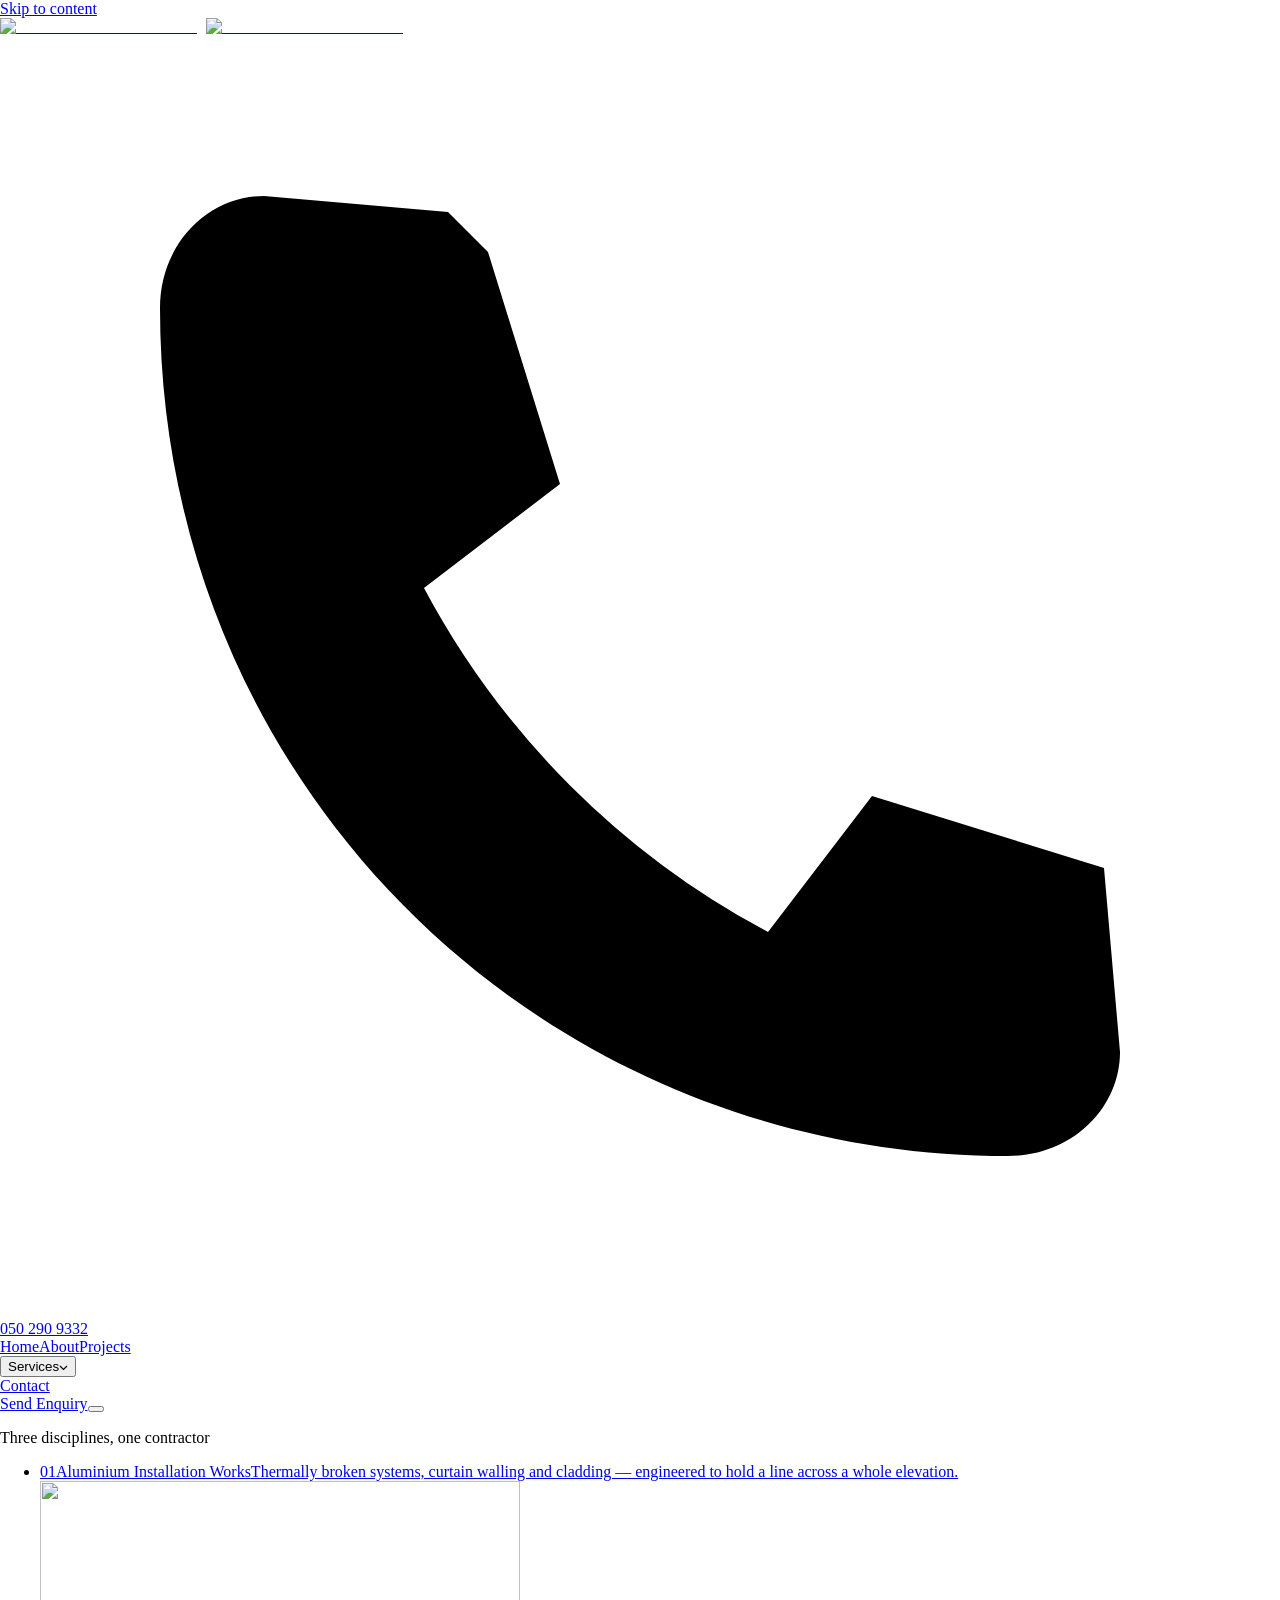
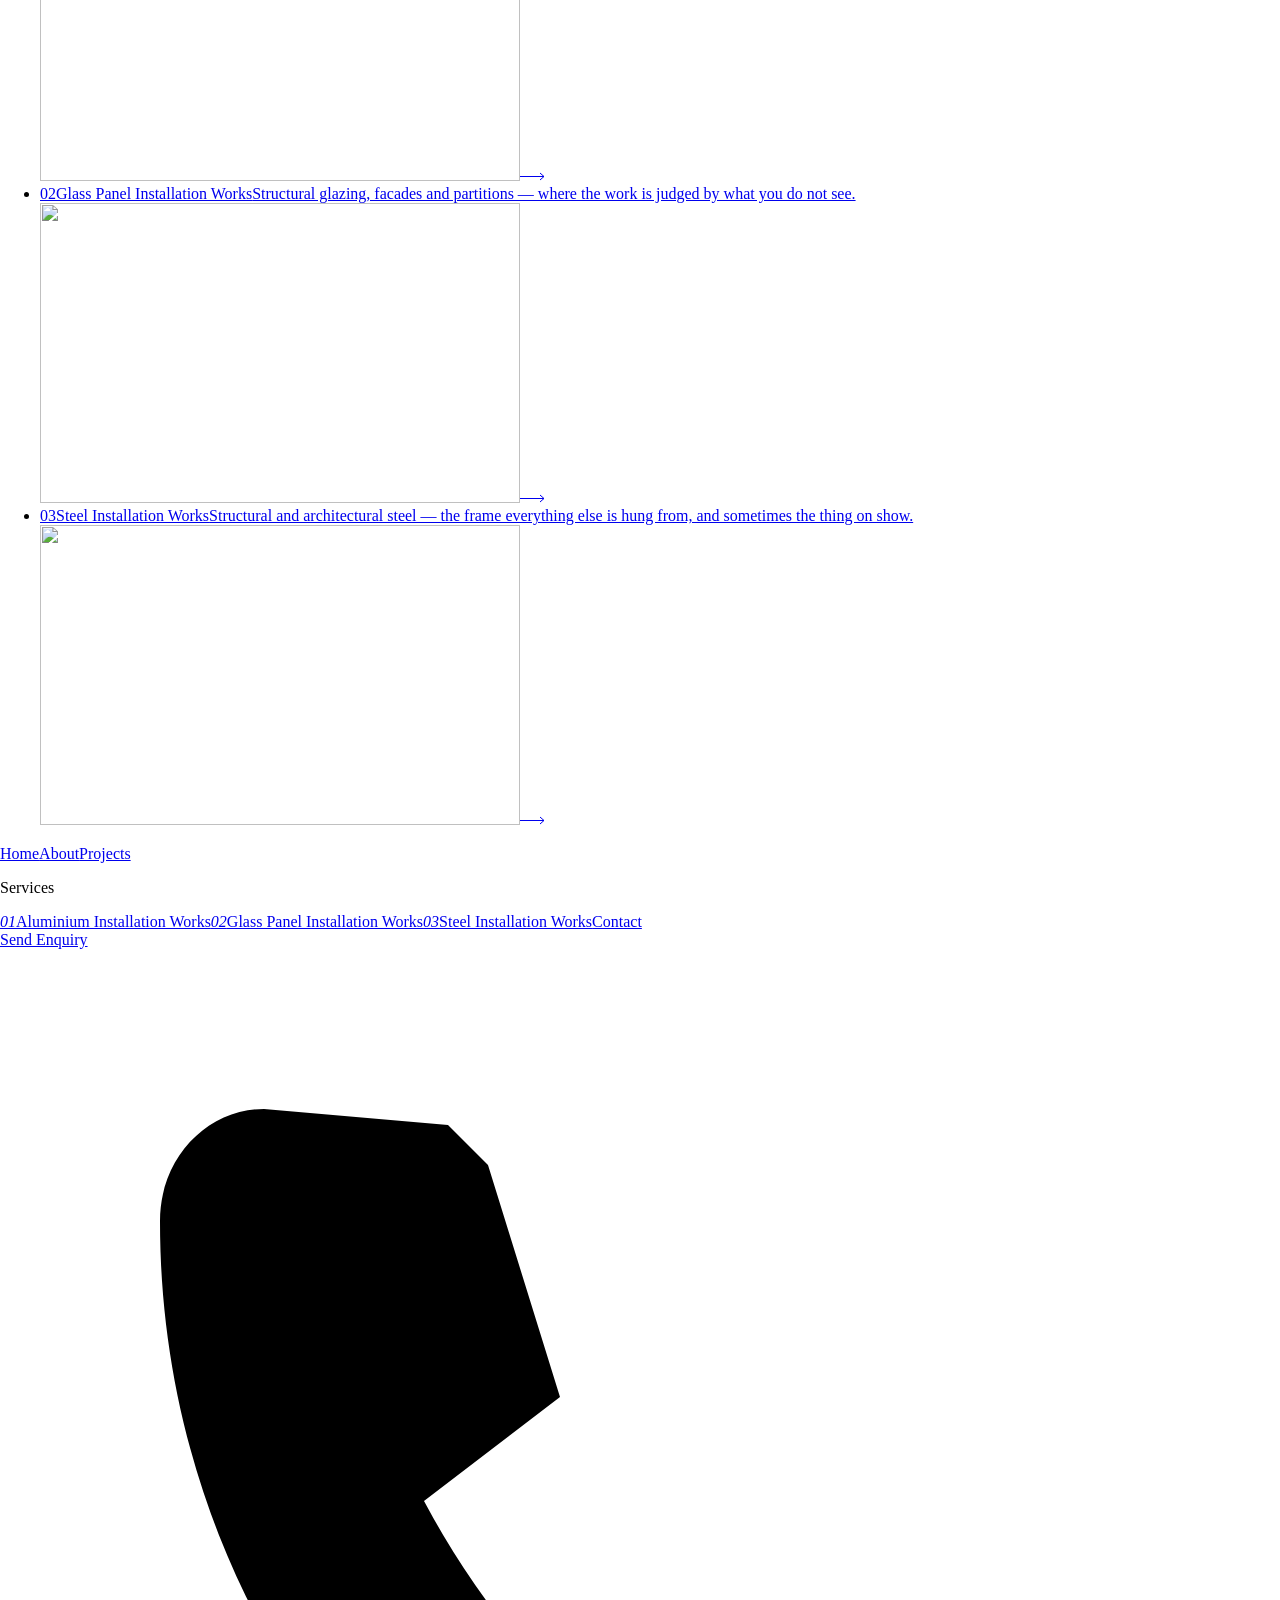
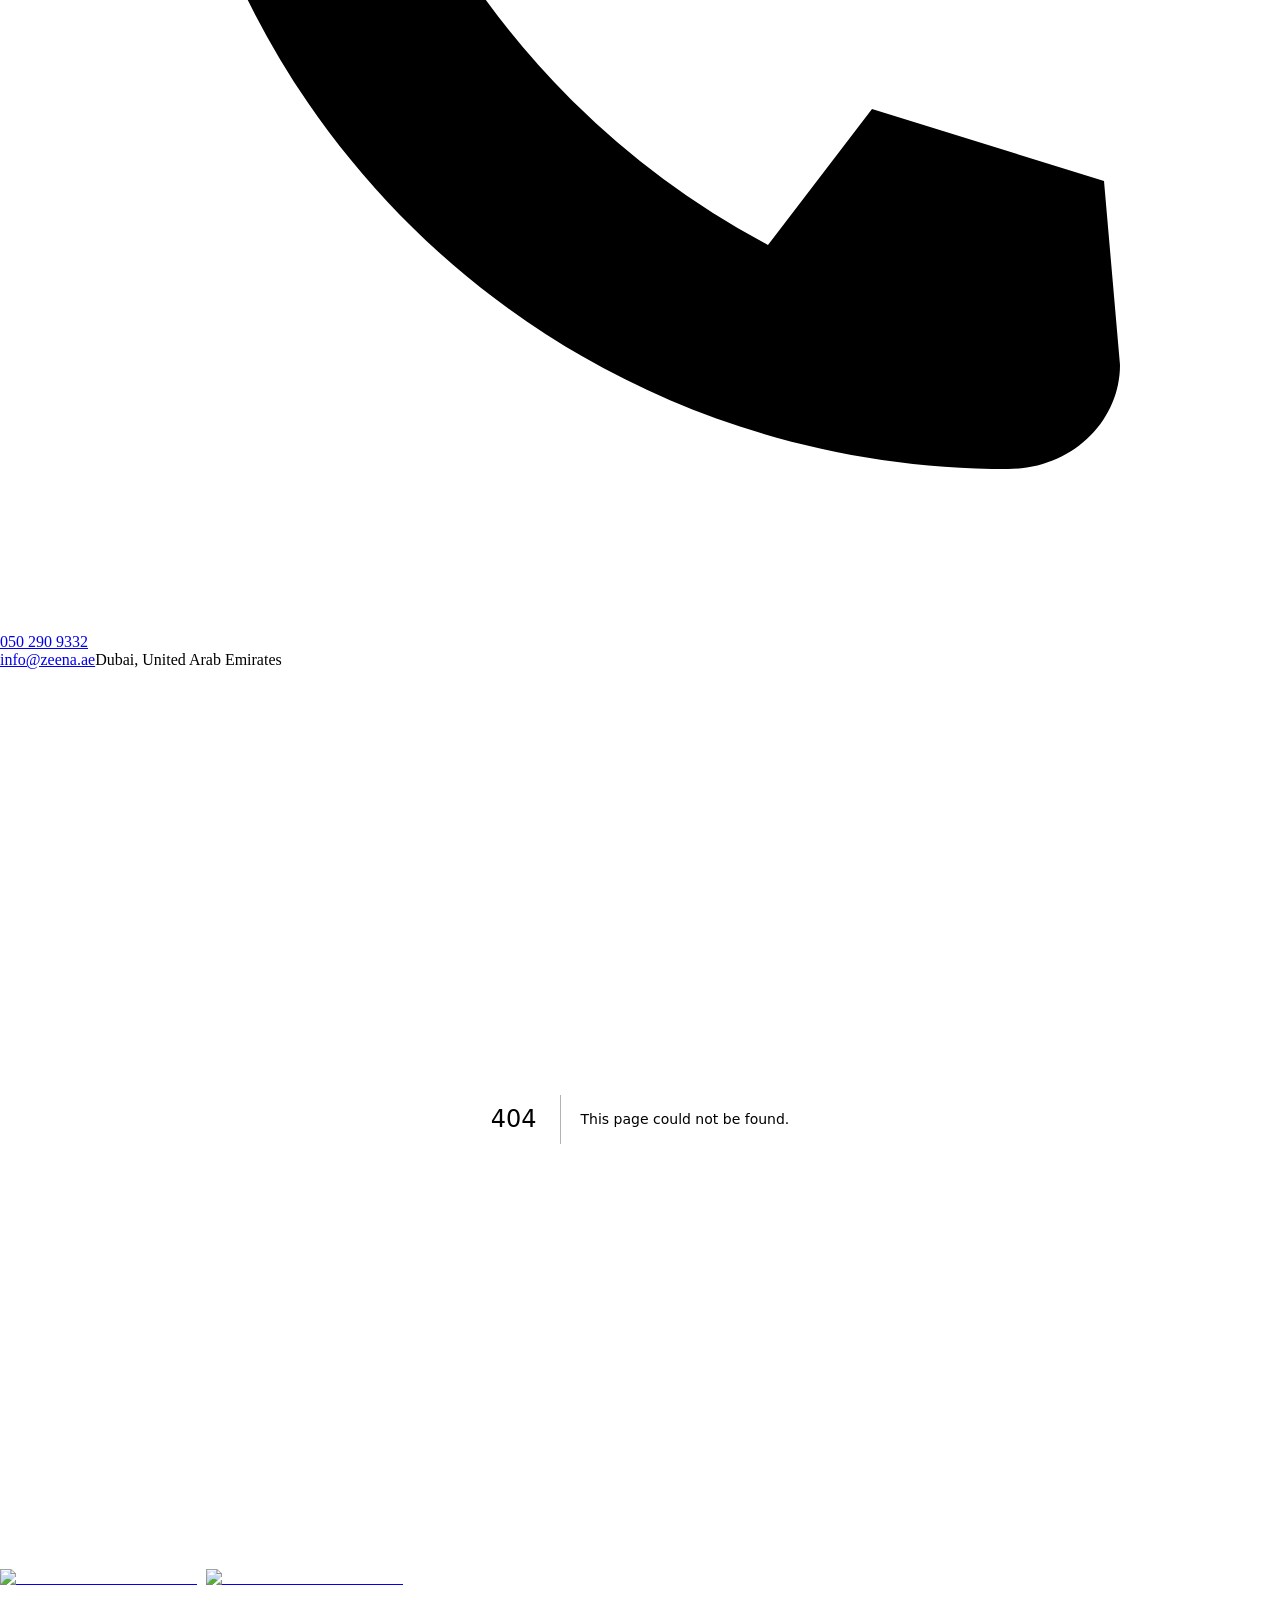
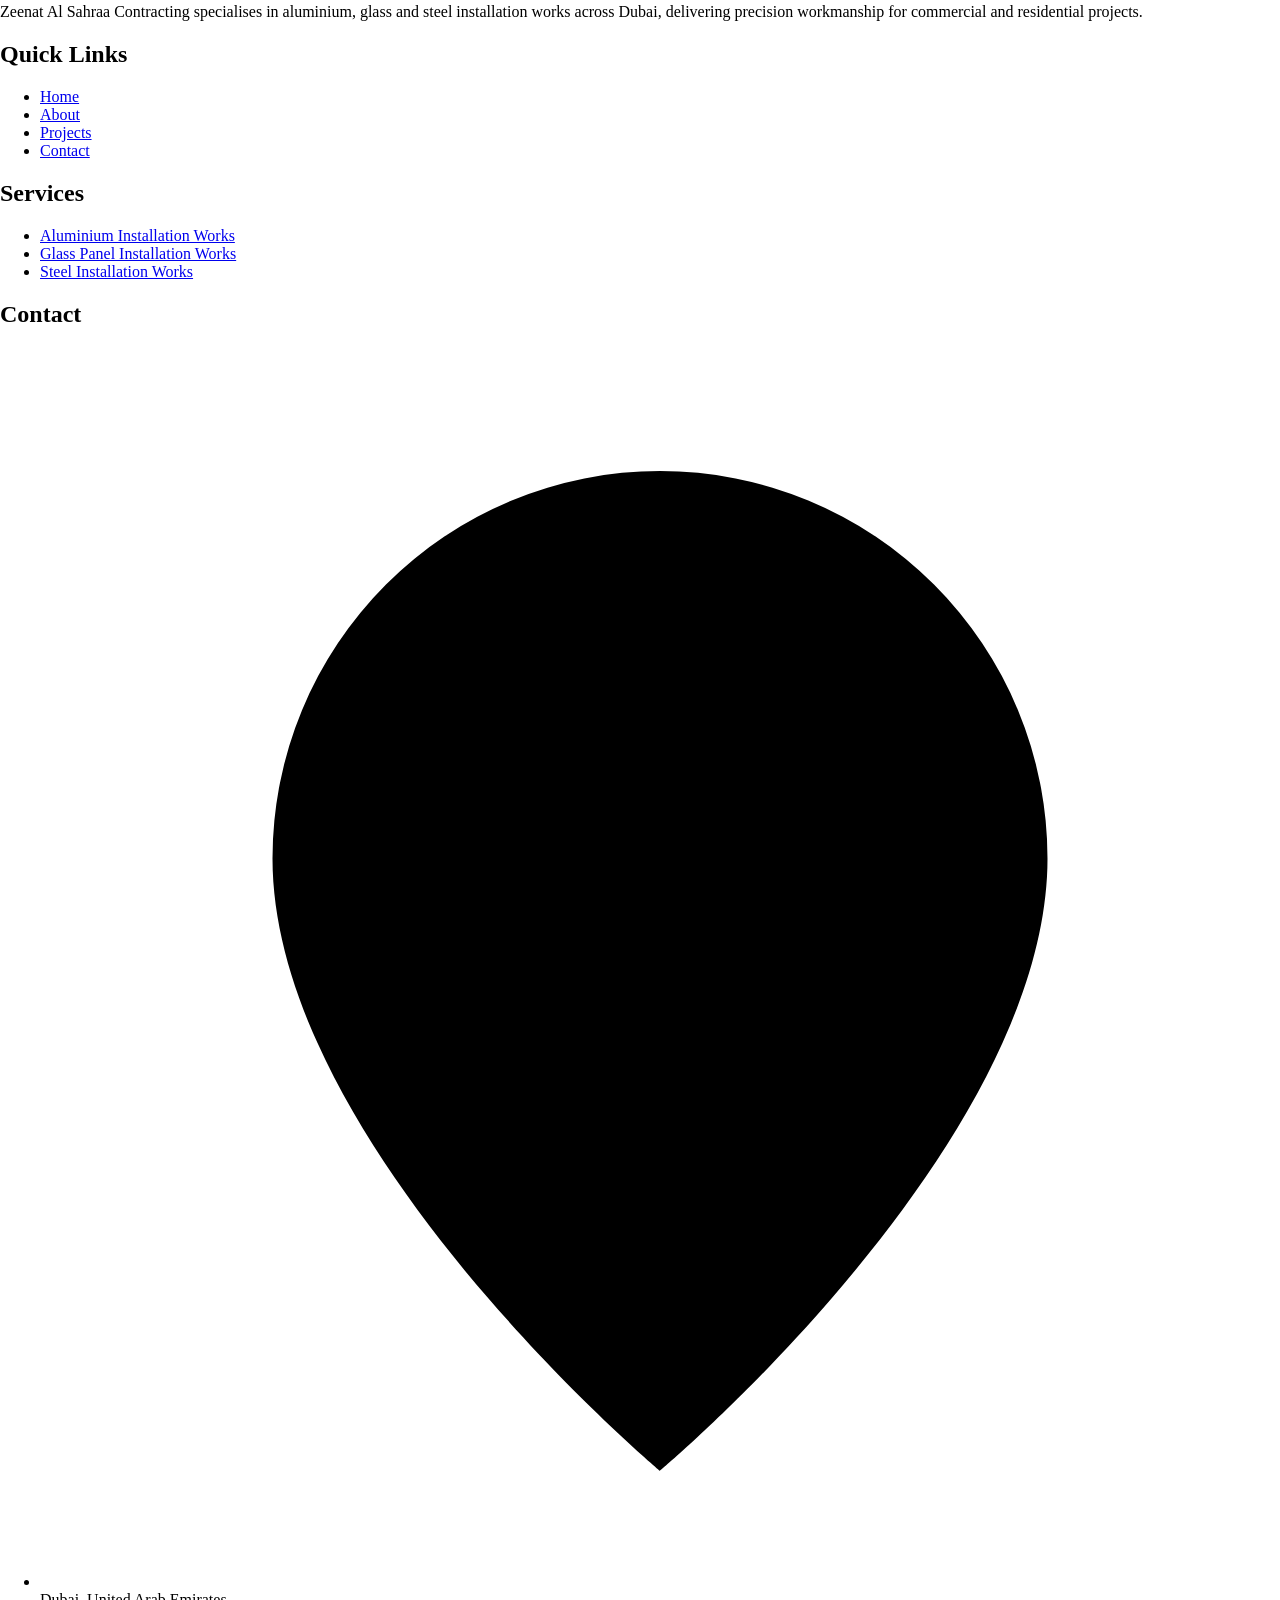
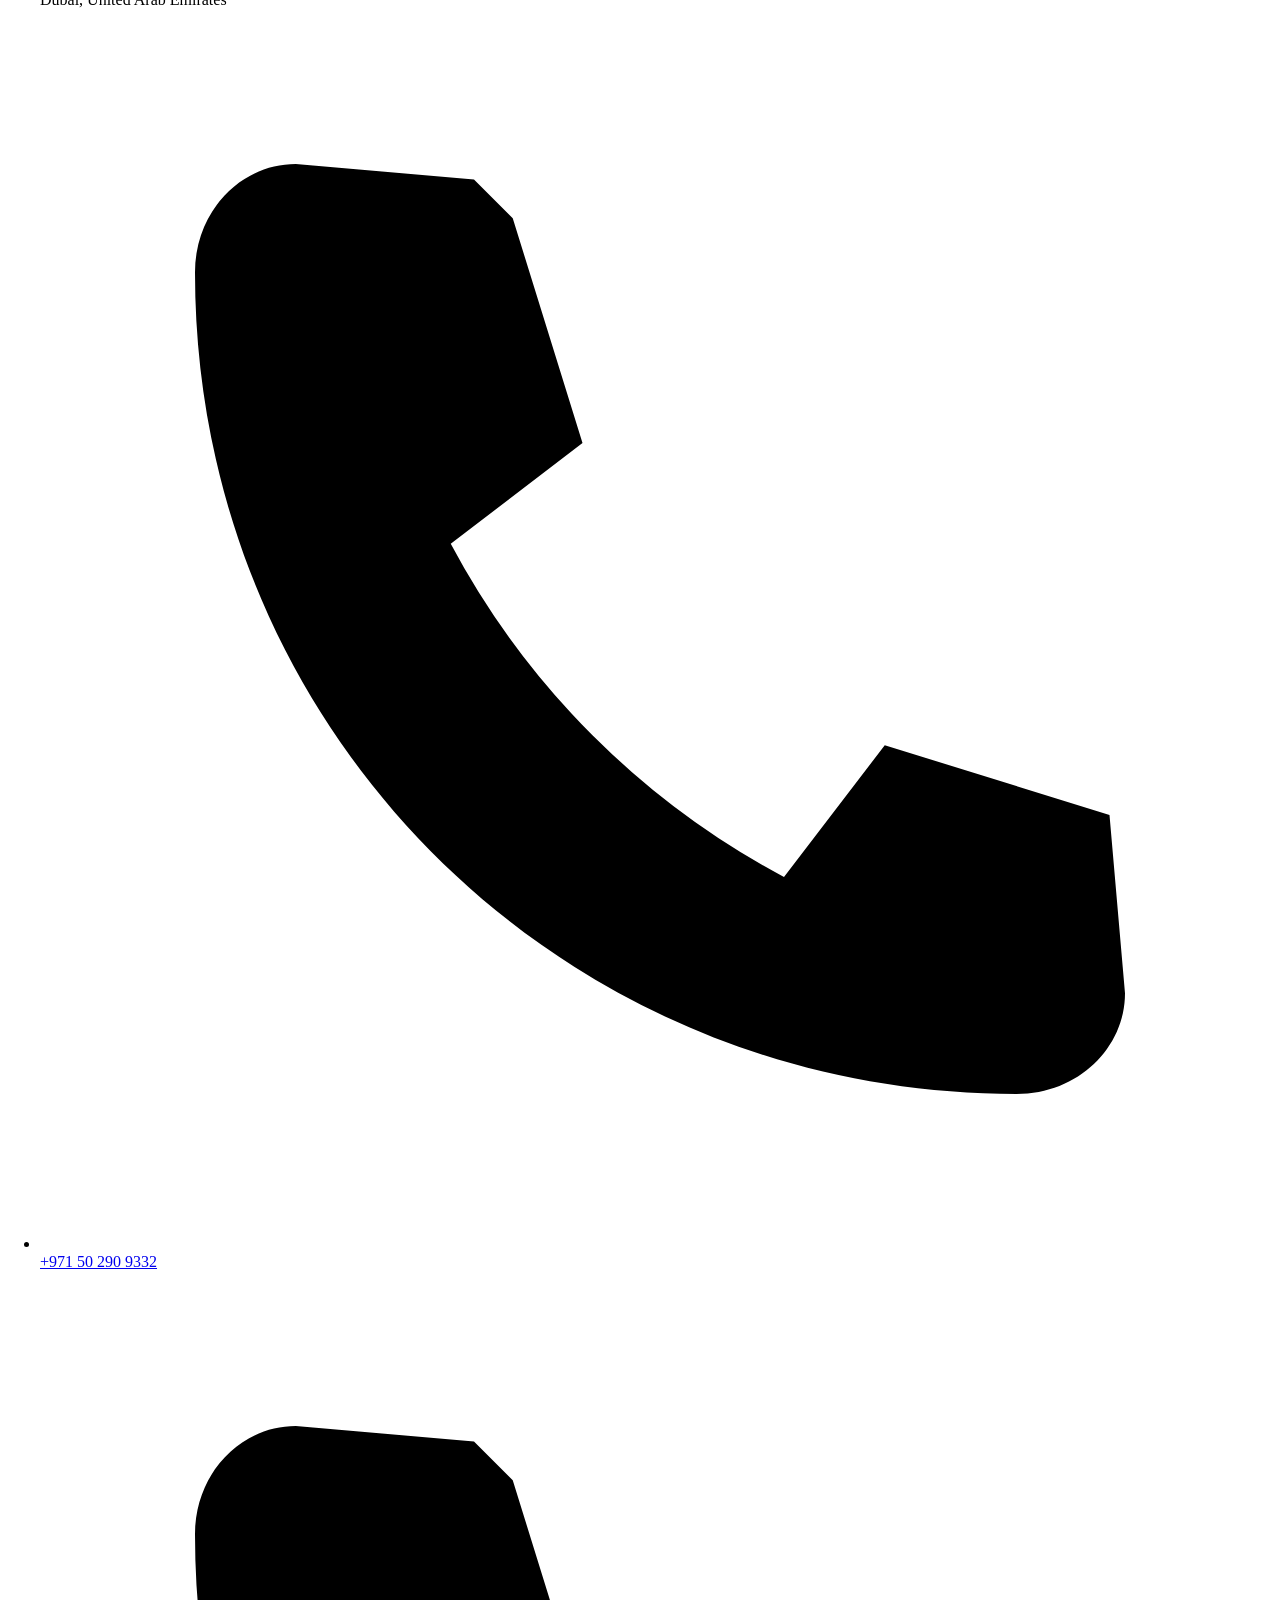
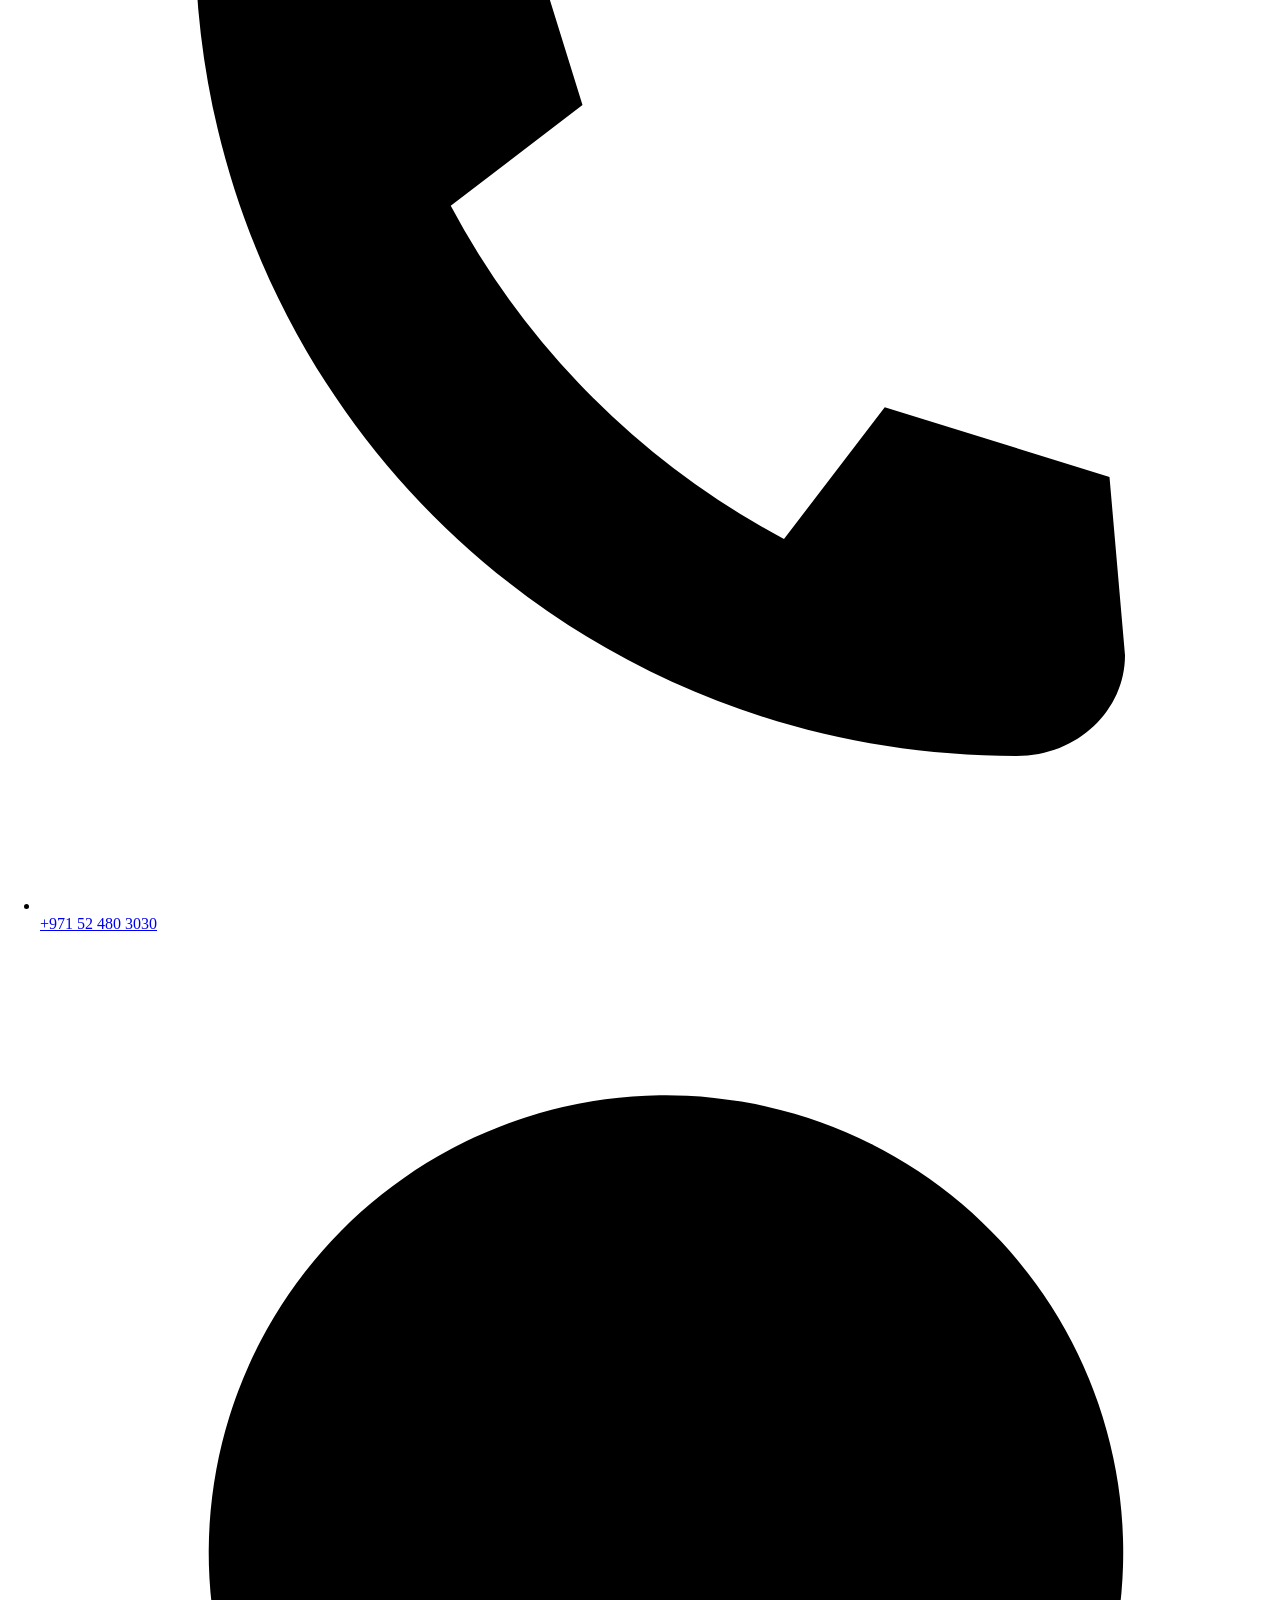
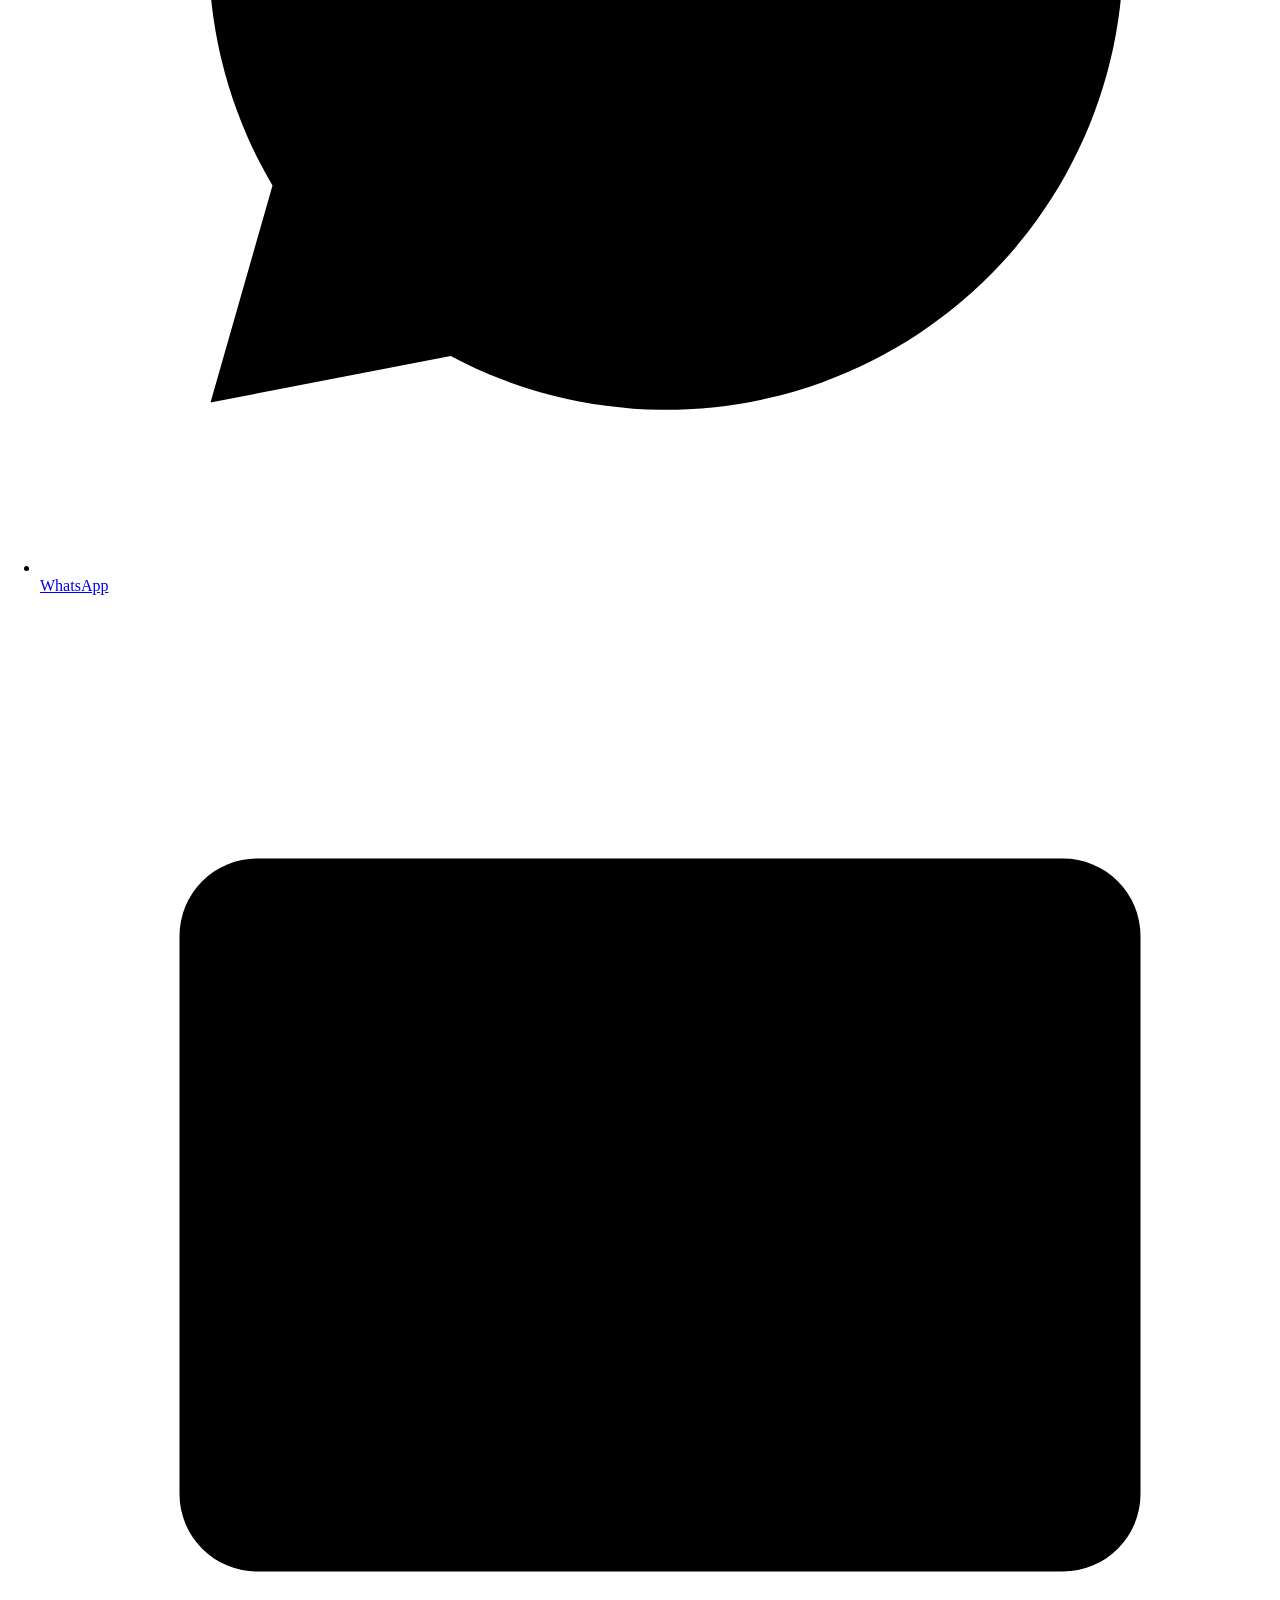
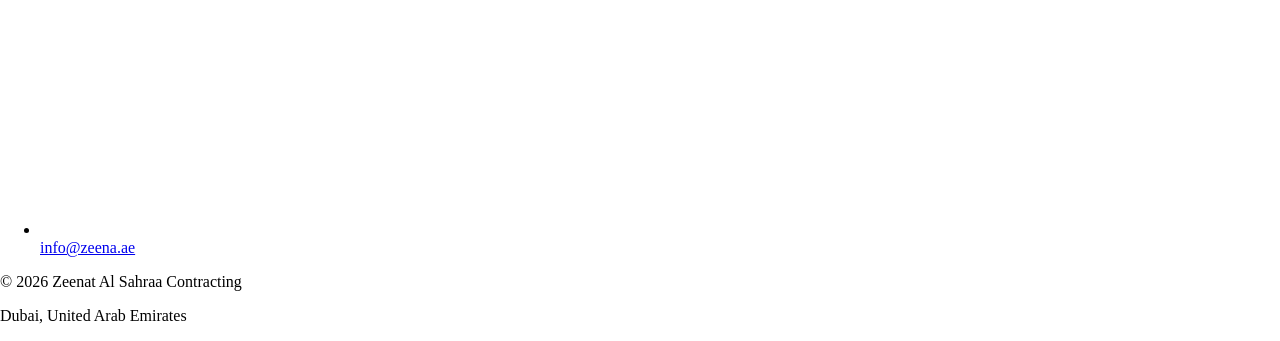
==== 404/index.html @ ebae2d0a "Add files via upload" ====
<!DOCTYPE html><html lang="en" class="no-js"><head><meta charSet="utf-8"/><meta name="viewport" content="width=device-width, initial-scale=1"/><link rel="preload" as="image" href="/zeenat-al-sahraa-demo/logos/logo-light.png"/><link rel="preload" as="image" href="/zeenat-al-sahraa-demo/logos/logo.png"/><link rel="stylesheet" href="/zeenat-al-sahraa-demo/_next/static/css/2fff14c1cc3b20e8.css" data-precedence="next"/><link rel="preload" as="script" fetchPriority="low" href="/zeenat-al-sahraa-demo/_next/static/chunks/webpack-7963b2848c465962.js"/><script src="/zeenat-al-sahraa-demo/_next/static/chunks/4bd1b696-d86aaf8bdbc2a12a.js" async=""></script><script src="/zeenat-al-sahraa-demo/_next/static/chunks/517-dd57edb9acb2404c.js" async=""></script><script src="/zeenat-al-sahraa-demo/_next/static/chunks/main-app-56bc91a2f9ae9cfc.js" async=""></script><script src="/zeenat-al-sahraa-demo/_next/static/chunks/c15bf2b0-2e5094ff64f4d456.js" async=""></script><script src="/zeenat-al-sahraa-demo/_next/static/chunks/113-9ba4cd8890dd0776.js" async=""></script><script src="/zeenat-al-sahraa-demo/_next/static/chunks/124-fd8335479b751558.js" async=""></script><script src="/zeenat-al-sahraa-demo/_next/static/chunks/768-a90ee7254b7fb990.js" async=""></script><script src="/zeenat-al-sahraa-demo/_next/static/chunks/app/layout-71a5f40156a1d2af.js" async=""></script><script src="/zeenat-al-sahraa-demo/_next/static/chunks/378-870894602b2382af.js" async=""></script><script src="/zeenat-al-sahraa-demo/_next/static/chunks/app/page-d9e0c7bc60eb1753.js" async=""></script><meta name="robots" content="noindex"/><title>404: This page could not be found.</title><title>Zeenat Al Sahraa Contracting — Aluminium, Glass &amp; Steel Installation, Dubai</title><meta name="description" content="Aluminium, glass panel and steel installation works across Dubai and the UAE. Surveyed, fabricated and installed by one contractor."/><link rel="manifest" href="/zeenat-al-sahraa-demo/manifest.webmanifest"/><meta property="og:title" content="Zeenat Al Sahraa Contracting — Aluminium, Glass &amp; Steel Installation, Dubai"/><meta property="og:description" content="Aluminium, glass panel and steel installation works across Dubai and the UAE. Surveyed, fabricated and installed by one contractor."/><meta property="og:site_name" content="Zeenat Al Sahraa Contracting"/><meta property="og:locale" content="en_AE"/><meta property="og:image" content="https://zeena.ae/homepage/og-default.jpg"/><meta property="og:type" content="website"/><meta name="twitter:card" content="summary_large_image"/><meta name="twitter:title" content="Zeenat Al Sahraa Contracting — Aluminium, Glass &amp; Steel Installation, Dubai"/><meta name="twitter:description" content="Aluminium, glass panel and steel installation works across Dubai and the UAE. Surveyed, fabricated and installed by one contractor."/><meta name="twitter:image" content="https://zeena.ae/homepage/og-default.jpg"/><link rel="icon" href="/zeenat-al-sahraa-demo/logos/favicon.ico"/><link rel="icon" href="/zeenat-al-sahraa-demo/logos/favicon-32.png" sizes="32x32" type="image/png"/><link rel="icon" href="/zeenat-al-sahraa-demo/logos/favicon-16.png" sizes="16x16" type="image/png"/><link rel="apple-touch-icon" href="/zeenat-al-sahraa-demo/logos/apple-touch-icon.png"/><script src="/zeenat-al-sahraa-demo/_next/static/chunks/polyfills-42372ed130431b0a.js" noModule=""></script></head><body class="__variable_329149 __variable_46e931"><a href="#main" class="sr">Skip to content</a><header class="Nav_bar__EPka2  Nav_typeLight__O421b"><div class="Nav_inner__sh7uA"><a class="Nav_brand__vMusG" aria-label="Zeenat Al Sahraa Contracting — home" href="/zeenat-al-sahraa-demo/"><img alt="Zeenat Al Sahraa Contracting" width="1232" height="320" decoding="async" data-nimg="1" class="Nav_logo__98dCe Nav_logoLight__7SFeq" style="color:transparent" src="/zeenat-al-sahraa-demo/logos/logo-light.png"/><img alt="Zeenat Al Sahraa Contracting" width="1232" height="320" decoding="async" data-nimg="1" class="Nav_logo__98dCe Nav_logoDark__LsYRV" style="color:transparent" src="/zeenat-al-sahraa-demo/logos/logo.png"/></a><a class="Nav_tel__Sm3g8" href="tel:+971502909332"><span class="Nav_telIcon__najTY" aria-hidden="true"><svg viewBox="0 0 16 16" aria-hidden="true"><path d="M5.6 2.2 3.3 2c-.7 0-1.3.6-1.3 1.4 0 5.9 4.7 10.6 10.6 10.6.8 0 1.4-.6 1.4-1.3l-.2-2.3-2.9-.9-1.3 1.7a10.4 10.4 0 0 1-4.3-4.3l1.7-1.3-.9-2.9Z"></path></svg></span><span class="Nav_telNum__KtzoZ">050 290 9332</span></a><nav class="Nav_links__8Axcs" aria-label="Primary"><a class="Nav_link__AQMuy " href="/zeenat-al-sahraa-demo/"><span>Home</span></a><a class="Nav_link__AQMuy " href="/zeenat-al-sahraa-demo/about/"><span>About</span></a><a class="Nav_link__AQMuy " href="/zeenat-al-sahraa-demo/projects/"><span>Projects</span></a><div class="Nav_dropWrap__sLwH4"><button class="Nav_link__AQMuy " aria-expanded="false" aria-haspopup="true"><span>Services</span><svg class="Nav_chev__bL6SE " width="9" height="6" viewBox="0 0 9 6" aria-hidden="true"><path d="M1 1l3.5 3.5L8 1" fill="none" stroke="currentColor" stroke-width="1.2"></path></svg></button></div><a class="Nav_link__AQMuy " href="/zeenat-al-sahraa-demo/contact/"><span>Contact</span></a></nav><a class="Nav_cta__gBZXl" href="/zeenat-al-sahraa-demo/contact/">Send Enquiry</a><button class="Nav_burger__v332v" aria-expanded="false" aria-label="Open menu"><span class="Nav_burgerBox__fGEez "><i></i><i></i></span></button></div><div class="Nav_drop__BcHrp"><div class="Nav_dropInner__v_Zy3"><p class="label Nav_dropLabel__DNXVG">Three disciplines, one contractor</p><ul class="Nav_dropList__TaE2Q"><li class="Nav_dropRow__I6c_R"><a class="Nav_dropLink__OYVf1" href="/zeenat-al-sahraa-demo/services/aluminium-installation-works/"><span class="numeral">01</span><span class="Nav_dropTitle__Lt_YM">Aluminium Installation Works</span><span class="Nav_dropLede__pJYI5">Thermally broken systems, curtain walling and cladding — engineered to hold a line across a whole elevation.</span><span class="Nav_dropThumb__osZgV" aria-hidden="true"><img alt="" loading="lazy" width="480" height="300" decoding="async" data-nimg="1" style="color:transparent" src="/zeenat-al-sahraa-demo/aluminium/aluminium-showcase.webp"/></span><svg class="Nav_dropArrow__nOcev" width="26" height="9" viewBox="0 0 26 9" aria-hidden="true"><path d="M0 4.5h24M20 1l4 3.5L20 8" fill="none" stroke="currentColor" stroke-width="1"></path></svg></a></li><li class="Nav_dropRow__I6c_R"><a class="Nav_dropLink__OYVf1" href="/zeenat-al-sahraa-demo/services/glass-panel-installation-works/"><span class="numeral">02</span><span class="Nav_dropTitle__Lt_YM">Glass Panel Installation Works</span><span class="Nav_dropLede__pJYI5">Structural glazing, facades and partitions — where the work is judged by what you do not see.</span><span class="Nav_dropThumb__osZgV" aria-hidden="true"><img alt="" loading="lazy" width="480" height="300" decoding="async" data-nimg="1" style="color:transparent" src="/zeenat-al-sahraa-demo/glass/glass-showcase.webp"/></span><svg class="Nav_dropArrow__nOcev" width="26" height="9" viewBox="0 0 26 9" aria-hidden="true"><path d="M0 4.5h24M20 1l4 3.5L20 8" fill="none" stroke="currentColor" stroke-width="1"></path></svg></a></li><li class="Nav_dropRow__I6c_R"><a class="Nav_dropLink__OYVf1" href="/zeenat-al-sahraa-demo/services/steel-installation-works/"><span class="numeral">03</span><span class="Nav_dropTitle__Lt_YM">Steel Installation Works</span><span class="Nav_dropLede__pJYI5">Structural and architectural steel — the frame everything else is hung from, and sometimes the thing on show.</span><span class="Nav_dropThumb__osZgV" aria-hidden="true"><img alt="" loading="lazy" width="480" height="300" decoding="async" data-nimg="1" style="color:transparent" src="/zeenat-al-sahraa-demo/steel/steel-showcase.webp"/></span><svg class="Nav_dropArrow__nOcev" width="26" height="9" viewBox="0 0 26 9" aria-hidden="true"><path d="M0 4.5h24M20 1l4 3.5L20 8" fill="none" stroke="currentColor" stroke-width="1"></path></svg></a></li></ul></div></div></header><div class="Nav_sheet__wBfRu" id="mobile-menu"><div class="Nav_sheetTop__dS1Vn"><a class="Nav_mobItem__6HNMI" data-mob-item="true" href="/zeenat-al-sahraa-demo/"><span>Home</span></a><a class="Nav_mobItem__6HNMI" data-mob-item="true" href="/zeenat-al-sahraa-demo/about/"><span>About</span></a><a class="Nav_mobItem__6HNMI" data-mob-item="true" href="/zeenat-al-sahraa-demo/projects/"><span>Projects</span></a><p class="label Nav_sheetDiv__AYnq_" data-mob-item="true"><span>Services</span></p><a class="Nav_mobSub__nk5dw" data-mob-item="true" href="/zeenat-al-sahraa-demo/services/aluminium-installation-works/"><span><i class="numeral">01</i>Aluminium Installation Works</span></a><a class="Nav_mobSub__nk5dw" data-mob-item="true" href="/zeenat-al-sahraa-demo/services/glass-panel-installation-works/"><span><i class="numeral">02</i>Glass Panel Installation Works</span></a><a class="Nav_mobSub__nk5dw" data-mob-item="true" href="/zeenat-al-sahraa-demo/services/steel-installation-works/"><span><i class="numeral">03</i>Steel Installation Works</span></a><a class="Nav_mobItem__6HNMI" data-mob-item="true" href="/zeenat-al-sahraa-demo/contact/"><span>Contact</span></a></div><div class="Nav_sheetFoot__egW2t"><a class="Nav_sheetCta__vDNf_" data-mob-item="true" href="/zeenat-al-sahraa-demo/contact/"><span>Send Enquiry</span></a><a class="Nav_sheetCall__rcU8A" href="tel:+971502909332"><svg viewBox="0 0 16 16" aria-hidden="true"><path d="M5.6 2.2 3.3 2c-.7 0-1.3.6-1.3 1.4 0 5.9 4.7 10.6 10.6 10.6.8 0 1.4-.6 1.4-1.3l-.2-2.3-2.9-.9-1.3 1.7a10.4 10.4 0 0 1-4.3-4.3l1.7-1.3-.9-2.9Z"></path></svg>050 290 9332</a><div class="Nav_sheetMeta__HXx_b"><a href="mailto:info@zeena.ae">info@zeena.ae</a><span>Dubai, United Arab Emirates</span></div></div></div><main id="main"><div style="font-family:system-ui,&quot;Segoe UI&quot;,Roboto,Helvetica,Arial,sans-serif,&quot;Apple Color Emoji&quot;,&quot;Segoe UI Emoji&quot;;height:100vh;text-align:center;display:flex;flex-direction:column;align-items:center;justify-content:center"><div><style>body{color:#000;background:#fff;margin:0}.next-error-h1{border-right:1px solid rgba(0,0,0,.3)}@media (prefers-color-scheme:dark){body{color:#fff;background:#000}.next-error-h1{border-right:1px solid rgba(255,255,255,.3)}}</style><h1 class="next-error-h1" style="display:inline-block;margin:0 20px 0 0;padding:0 23px 0 0;font-size:24px;font-weight:500;vertical-align:top;line-height:49px">404</h1><div style="display:inline-block"><h2 style="font-size:14px;font-weight:400;line-height:49px;margin:0">This page could not be found.</h2></div></div></div></main><footer class="Footer_foot__6SeQX"><div class="Footer_inner__vtL_T"><div class="Footer_cols__FYdso"><section class="Footer_brand__0rdww"><a class="Footer_logoLink__Xoc6g" aria-label="Zeenat Al Sahraa Contracting — home" href="/zeenat-al-sahraa-demo/"><img alt="Zeenat Al Sahraa Contracting" loading="lazy" width="1232" height="320" decoding="async" data-nimg="1" class="Footer_logo__fUEOF Footer_logoLight__yWYQJ" style="color:transparent" src="/zeenat-al-sahraa-demo/logos/logo-light.png"/><img alt="Zeenat Al Sahraa Contracting" loading="lazy" width="1232" height="320" decoding="async" data-nimg="1" class="Footer_logo__fUEOF Footer_logoDark__YlZ3B" style="color:transparent" src="/zeenat-al-sahraa-demo/logos/logo.png"/></a><p class="Footer_blurb__eK2RO">Zeenat Al Sahraa Contracting specialises in aluminium, glass and steel installation works across Dubai, delivering precision workmanship for commercial and residential projects.</p></section><nav class="Footer_col__WMzcr" aria-label="Quick links"><h2 class="Footer_h__KG4ik">Quick Links</h2><ul class="Footer_list__SC5eb"><li><a class="Footer_link__TBOP7" href="/zeenat-al-sahraa-demo/"><span class="Footer_linkText__Bq2KQ">Home</span></a></li><li><a class="Footer_link__TBOP7" href="/zeenat-al-sahraa-demo/about/"><span class="Footer_linkText__Bq2KQ">About</span></a></li><li><a class="Footer_link__TBOP7" href="/zeenat-al-sahraa-demo/projects/"><span class="Footer_linkText__Bq2KQ">Projects</span></a></li><li><a class="Footer_link__TBOP7" href="/zeenat-al-sahraa-demo/contact/"><span class="Footer_linkText__Bq2KQ">Contact</span></a></li></ul></nav><nav class="Footer_col__WMzcr" aria-label="Services"><h2 class="Footer_h__KG4ik">Services</h2><ul class="Footer_list__SC5eb"><li><a class="Footer_link__TBOP7" href="/zeenat-al-sahraa-demo/services/aluminium-installation-works/"><span class="Footer_linkText__Bq2KQ">Aluminium Installation Works</span></a></li><li><a class="Footer_link__TBOP7" href="/zeenat-al-sahraa-demo/services/glass-panel-installation-works/"><span class="Footer_linkText__Bq2KQ">Glass Panel Installation Works</span></a></li><li><a class="Footer_link__TBOP7" href="/zeenat-al-sahraa-demo/services/steel-installation-works/"><span class="Footer_linkText__Bq2KQ">Steel Installation Works</span></a></li></ul></nav><section class="Footer_col__WMzcr"><h2 class="Footer_h__KG4ik">Contact</h2><ul class="Footer_list__SC5eb"><li><span class="Footer_link__TBOP7 Footer_static__U2dEr"><span class="Footer_icon___SLPT"><svg viewBox="0 0 16 16" aria-hidden="true"><path d="M8 14.5s5-4.2 5-7.9A5 5 0 0 0 3 6.6c0 3.7 5 7.9 5 7.9Z"></path><circle cx="8" cy="6.5" r="1.9"></circle></svg></span><span class="Footer_linkText__Bq2KQ ">Dubai, United Arab Emirates</span></span></li><li><a class="Footer_link__TBOP7" href="tel:+971502909332"><span class="Footer_icon___SLPT"><svg viewBox="0 0 16 16" aria-hidden="true"><path d="M5.6 2.2 3.3 2c-.7 0-1.3.6-1.3 1.4 0 5.9 4.7 10.6 10.6 10.6.8 0 1.4-.6 1.4-1.3l-.2-2.3-2.9-.9-1.3 1.7a10.4 10.4 0 0 1-4.3-4.3l1.7-1.3-.9-2.9Z"></path></svg></span><span class="Footer_linkText__Bq2KQ Footer_tabular__IZ9_i">+971 50 290 9332</span></a></li><li><a class="Footer_link__TBOP7" href="tel:+971524803030"><span class="Footer_icon___SLPT"><svg viewBox="0 0 16 16" aria-hidden="true"><path d="M5.6 2.2 3.3 2c-.7 0-1.3.6-1.3 1.4 0 5.9 4.7 10.6 10.6 10.6.8 0 1.4-.6 1.4-1.3l-.2-2.3-2.9-.9-1.3 1.7a10.4 10.4 0 0 1-4.3-4.3l1.7-1.3-.9-2.9Z"></path></svg></span><span class="Footer_linkText__Bq2KQ Footer_tabular__IZ9_i">+971 52 480 3030</span></a></li><li><a class="Footer_link__TBOP7" href="https://wa.me/971502909332" target="_blank" rel="noreferrer noopener"><span class="Footer_icon___SLPT"><svg viewBox="0 0 16 16" aria-hidden="true"><path d="M2.2 13.8 3 11a5.9 5.9 0 1 1 2.3 2.2l-3.1.6Z"></path><path d="M6 6.1c.2-.5.4-.5.6-.5h.4c.1 0 .3 0 .4.4l.5 1.2c0 .1 0 .2-.1.4l-.3.3c-.1.1-.2.2-.1.4a4 4 0 0 0 1.9 1.6c.2 0 .3 0 .4-.1l.4-.5c.1-.1.2-.2.4-.1l1.2.6c.2.1.3.2.3.3a1.5 1.5 0 0 1-1 1.1c-.3.1-1 .1-2.2-.5A6.4 6.4 0 0 1 6 8.1c-.3-.6-.3-1.2-.2-1.5Z"></path></svg></span><span class="Footer_linkText__Bq2KQ ">WhatsApp</span></a></li><li><a class="Footer_link__TBOP7" href="mailto:info@zeena.ae"><span class="Footer_icon___SLPT"><svg viewBox="0 0 16 16" aria-hidden="true"><rect x="1.8" y="3.4" width="12.4" height="9.2" rx="1"></rect><path d="m2.4 4.4 5.6 4 5.6-4"></path></svg></span><span class="Footer_linkText__Bq2KQ ">info@zeena.ae</span></a></li></ul></section></div><div class="Footer_base__DD4ni"><p>© <!-- -->2026<!-- --> <!-- -->Zeenat Al Sahraa Contracting</p><p>Dubai, United Arab Emirates</p></div></div></footer><script src="/zeenat-al-sahraa-demo/_next/static/chunks/webpack-7963b2848c465962.js" async=""></script><script>(self.__next_f=self.__next_f||[]).push([0])</script><script>self.__next_f.push([1,"1:\"$Sreact.fragment\"\n2:I[493,[\"592\",\"static/chunks/c15bf2b0-2e5094ff64f4d456.js\",\"113\",\"static/chunks/113-9ba4cd8890dd0776.js\",\"124\",\"static/chunks/124-fd8335479b751558.js\",\"768\",\"static/chunks/768-a90ee7254b7fb990.js\",\"177\",\"static/chunks/app/layout-71a5f40156a1d2af.js\"],\"default\"]\n3:I[9983,[\"592\",\"static/chunks/c15bf2b0-2e5094ff64f4d456.js\",\"113\",\"static/chunks/113-9ba4cd8890dd0776.js\",\"124\",\"static/chunks/124-fd8335479b751558.js\",\"768\",\"static/chunks/768-a90ee7254b7fb990.js\",\"177\",\"static/chunks/app/layout-71a5f40156a1d2af.js\"],\"default\"]\n4:I[5244,[],\"\"]\n5:I[3866,[],\"\"]\n6:I[9531,[\"592\",\"static/chunks/c15bf2b0-2e5094ff64f4d456.js\",\"113\",\"static/chunks/113-9ba4cd8890dd0776.js\",\"768\",\"static/chunks/768-a90ee7254b7fb990.js\",\"378\",\"static/chunks/378-870894602b2382af.js\",\"974\",\"static/chunks/app/page-d9e0c7bc60eb1753.js\"],\"Stagger\"]\n7:I[8173,[\"592\",\"static/chunks/c15bf2b0-2e5094ff64f4d456.js\",\"113\",\"static/chunks/113-9ba4cd8890dd0776.js\",\"124\",\"static/chunks/124-fd8335479b751558.js\",\"768\",\"static/chunks/768-a90ee7254b7fb990.js\",\"177\",\"static/chunks/app/layout-71a5f40156a1d2af.js\"],\"\"]\n8:I[7970,[\"592\",\"static/chunks/c15bf2b0-2e5094ff64f4d456.js\",\"113\",\"static/chunks/113-9ba4cd8890dd0776.js\",\"124\",\"static/chunks/124-fd8335479b751558.js\",\"768\",\"static/chunks/768-a90ee7254b7fb990.js\",\"177\",\"static/chunks/app/layout-71a5f40156a1d2af.js\"],\"Image\"]\n9:I[2015,[\"592\",\"static/chunks/c15bf2b0-2e5094ff64f4d456.js\",\"113\",\"static/chunks/113-9ba4cd8890dd0776.js\",\"124\",\"static/chunks/124-fd8335479b751558.js\",\"768\",\"static/chunks/768-a90ee7254b7fb990.js\",\"177\",\"static/chunks/app/layout-71a5f40156a1d2af.js\"],\"default\"]\na:I[6213,[],\"OutletBoundary\"]\nc:I[6213,[],\"MetadataBoundary\"]\ne:I[6213,[],\"ViewportBoundary\"]\n10:I[4835,[],\"\"]\n:HL[\"/zeenat-al-sahraa-demo/_next/static/css/2fff14c1cc3b20e8.css\",\"style\"]\n"])</script><script>self.__next_f.push([1,"0:{\"P\":null,\"b\":\"pnn-bVNQZarXqfsR0YPIt\",\"p\":\"/zeenat-al-sahraa-demo\",\"c\":[\"\",\"_not-found\",\"\"],\"i\":false,\"f\":[[[\"\",{\"children\":[\"/_not-found\",{\"children\":[\"__PAGE__\",{}]}]},\"$undefined\",\"$undefined\",true],[\"\",[\"$\",\"$1\",\"c\",{\"children\":[[[\"$\",\"link\",\"0\",{\"rel\":\"stylesheet\",\"href\":\"/zeenat-al-sahraa-demo/_next/static/css/2fff14c1cc3b20e8.css\",\"precedence\":\"next\",\"crossOrigin\":\"$undefined\",\"nonce\":\"$undefined\"}]],[\"$\",\"html\",null,{\"lang\":\"en\",\"className\":\"no-js\",\"children\":[\"$\",\"body\",null,{\"className\":\"__variable_329149 __variable_46e931\",\"children\":[[\"$\",\"$L2\",null,{}],[\"$\",\"a\",null,{\"href\":\"#main\",\"className\":\"sr\",\"children\":\"Skip to content\"}],[\"$\",\"$L3\",null,{}],[\"$\",\"main\",null,{\"id\":\"main\",\"children\":[\"$\",\"$L4\",null,{\"parallelRouterKey\":\"children\",\"segmentPath\":[\"children\"],\"error\":\"$undefined\",\"errorStyles\":\"$undefined\",\"errorScripts\":\"$undefined\",\"template\":[\"$\",\"$L5\",null,{}],\"templateStyles\":\"$undefined\",\"templateScripts\":\"$undefined\",\"notFound\":[[],[[\"$\",\"title\",null,{\"children\":\"404: This page could not be found.\"}],[\"$\",\"div\",null,{\"style\":{\"fontFamily\":\"system-ui,\\\"Segoe UI\\\",Roboto,Helvetica,Arial,sans-serif,\\\"Apple Color Emoji\\\",\\\"Segoe UI Emoji\\\"\",\"height\":\"100vh\",\"textAlign\":\"center\",\"display\":\"flex\",\"flexDirection\":\"column\",\"alignItems\":\"center\",\"justifyContent\":\"center\"},\"children\":[\"$\",\"div\",null,{\"children\":[[\"$\",\"style\",null,{\"dangerouslySetInnerHTML\":{\"__html\":\"body{color:#000;background:#fff;margin:0}.next-error-h1{border-right:1px solid rgba(0,0,0,.3)}@media (prefers-color-scheme:dark){body{color:#fff;background:#000}.next-error-h1{border-right:1px solid rgba(255,255,255,.3)}}\"}}],[\"$\",\"h1\",null,{\"className\":\"next-error-h1\",\"style\":{\"display\":\"inline-block\",\"margin\":\"0 20px 0 0\",\"padding\":\"0 23px 0 0\",\"fontSize\":24,\"fontWeight\":500,\"verticalAlign\":\"top\",\"lineHeight\":\"49px\"},\"children\":404}],[\"$\",\"div\",null,{\"style\":{\"display\":\"inline-block\"},\"children\":[\"$\",\"h2\",null,{\"style\":{\"fontSize\":14,\"fontWeight\":400,\"lineHeight\":\"49px\",\"margin\":0},\"children\":\"This page could not be found.\"}]}]]}]}]]],\"forbidden\":\"$undefined\",\"unauthorized\":\"$undefined\"}]}],[\"$\",\"footer\",null,{\"className\":\"Footer_foot__6SeQX\",\"children\":[\"$\",\"div\",null,{\"className\":\"Footer_inner__vtL_T\",\"children\":[[\"$\",\"$L6\",null,{\"className\":\"Footer_cols__FYdso\",\"amount\":26,\"stagger\":0.09,\"children\":[[\"$\",\"section\",null,{\"className\":\"Footer_brand__0rdww\",\"children\":[[\"$\",\"$L7\",null,{\"href\":\"/\",\"className\":\"Footer_logoLink__Xoc6g\",\"aria-label\":\"Zeenat Al Sahraa Contracting — home\",\"children\":[[\"$\",\"$L8\",null,{\"src\":\"/zeenat-al-sahraa-demo/logos/logo-light.png\",\"alt\":\"Zeenat Al Sahraa Contracting\",\"width\":1232,\"height\":320,\"className\":\"Footer_logo__fUEOF Footer_logoLight__yWYQJ\"}],[\"$\",\"$L8\",null,{\"src\":\"/zeenat-al-sahraa-demo/logos/logo.png\",\"alt\":\"Zeenat Al Sahraa Contracting\",\"width\":1232,\"height\":320,\"className\":\"Footer_logo__fUEOF Footer_logoDark__YlZ3B\"}]]}],[\"$\",\"p\",null,{\"className\":\"Footer_blurb__eK2RO\",\"children\":\"Zeenat Al Sahraa Contracting specialises in aluminium, glass and steel installation works across Dubai, delivering precision workmanship for commercial and residential projects.\"}]]}],[\"$\",\"nav\",null,{\"className\":\"Footer_col__WMzcr\",\"aria-label\":\"Quick links\",\"children\":[[\"$\",\"h2\",null,{\"className\":\"Footer_h__KG4ik\",\"children\":\"Quick Links\"}],[\"$\",\"ul\",null,{\"className\":\"Footer_list__SC5eb\",\"children\":[[\"$\",\"li\",\"/\",{\"children\":[\"$\",\"$L7\",null,{\"href\":\"/\",\"className\":\"Footer_link__TBOP7\",\"children\":[\"$\",\"span\",null,{\"className\":\"Footer_linkText__Bq2KQ\",\"children\":\"Home\"}]}]}],[\"$\",\"li\",\"/about\",{\"children\":[\"$\",\"$L7\",null,{\"href\":\"/about\",\"className\":\"Footer_link__TBOP7\",\"children\":[\"$\",\"span\",null,{\"className\":\"Footer_linkText__Bq2KQ\",\"children\":\"About\"}]}]}],[\"$\",\"li\",\"/projects\",{\"children\":[\"$\",\"$L7\",null,{\"href\":\"/projects\",\"className\":\"Footer_link__TBOP7\",\"children\":[\"$\",\"span\",null,{\"className\":\"Footer_linkText__Bq2KQ\",\"children\":\"Projects\"}]}]}],[\"$\",\"li\",\"/contact\",{\"children\":[\"$\",\"$L7\",null,{\"href\":\"/contact\",\"className\":\"Footer_link__TBOP7\",\"children\":[\"$\",\"span\",null,{\"className\":\"Footer_linkText__Bq2KQ\",\"children\":\"Contact\"}]}]}]]}]]}],[\"$\",\"nav\",null,{\"className\":\"Footer_col__WMzcr\",\"aria-label\":\"Services\",\"children\":[[\"$\",\"h2\",null,{\"className\":\"Footer_h__KG4ik\",\"children\":\"Services\"}],[\"$\",\"ul\",null,{\"className\":\"Footer_list__SC5eb\",\"children\":[[\"$\",\"li\",\"aluminium-installation-works\",{\"children\":[\"$\",\"$L7\",null,{\"href\":\"/services/aluminium-installation-works\",\"className\":\"Footer_link__TBOP7\",\"children\":[\"$\",\"span\",null,{\"className\":\"Footer_linkText__Bq2KQ\",\"children\":\"Aluminium Installation Works\"}]}]}],[\"$\",\"li\",\"glass-panel-installation-works\",{\"children\":[\"$\",\"$L7\",null,{\"href\":\"/services/glass-panel-installation-works\",\"className\":\"Footer_link__TBOP7\",\"children\":[\"$\",\"span\",null,{\"className\":\"Footer_linkText__Bq2KQ\",\"children\":\"Glass Panel Installation Works\"}]}]}],[\"$\",\"li\",\"steel-installation-works\",{\"children\":[\"$\",\"$L7\",null,{\"href\":\"/services/steel-installation-works\",\"className\":\"Footer_link__TBOP7\",\"children\":[\"$\",\"span\",null,{\"className\":\"Footer_linkText__Bq2KQ\",\"children\":\"Steel Installation Works\"}]}]}]]}]]}],[\"$\",\"section\",null,{\"className\":\"Footer_col__WMzcr\",\"children\":[[\"$\",\"h2\",null,{\"className\":\"Footer_h__KG4ik\",\"children\":\"Contact\"}],[\"$\",\"ul\",null,{\"className\":\"Footer_list__SC5eb\",\"children\":[[\"$\",\"li\",\"0\",{\"children\":[\"$\",\"span\",null,{\"className\":\"Footer_link__TBOP7 Footer_static__U2dEr\",\"children\":[[\"$\",\"span\",null,{\"className\":\"Footer_icon___SLPT\",\"children\":[\"$\",\"svg\",null,{\"viewBox\":\"0 0 16 16\",\"aria-hidden\":\"true\",\"children\":[[\"$\",\"path\",null,{\"d\":\"M8 14.5s5-4.2 5-7.9A5 5 0 0 0 3 6.6c0 3.7 5 7.9 5 7.9Z\"}],[\"$\",\"circle\",null,{\"cx\":\"8\",\"cy\":\"6.5\",\"r\":\"1.9\"}]]}]}],[\"$\",\"span\",null,{\"className\":\"Footer_linkText__Bq2KQ \",\"children\":\"Dubai, United Arab Emirates\"}]]}]}],[\"$\",\"li\",\"1\",{\"children\":[\"$\",\"a\",null,{\"className\":\"Footer_link__TBOP7\",\"href\":\"tel:+971502909332\",\"children\":[[\"$\",\"span\",null,{\"className\":\"Footer_icon___SLPT\",\"children\":[\"$\",\"svg\",null,{\"viewBox\":\"0 0 16 16\",\"aria-hidden\":\"true\",\"children\":[\"$\",\"path\",null,{\"d\":\"M5.6 2.2 3.3 2c-.7 0-1.3.6-1.3 1.4 0 5.9 4.7 10.6 10.6 10.6.8 0 1.4-.6 1.4-1.3l-.2-2.3-2.9-.9-1.3 1.7a10.4 10.4 0 0 1-4.3-4.3l1.7-1.3-.9-2.9Z\"}]}]}],[\"$\",\"span\",null,{\"className\":\"Footer_linkText__Bq2KQ Footer_tabular__IZ9_i\",\"children\":\"+971 50 290 9332\"}]]}]}],[\"$\",\"li\",\"2\",{\"children\":[\"$\",\"a\",null,{\"className\":\"Footer_link__TBOP7\",\"href\":\"tel:+971524803030\",\"children\":[[\"$\",\"span\",null,{\"className\":\"Footer_icon___SLPT\",\"children\":[\"$\",\"svg\",null,{\"viewBox\":\"0 0 16 16\",\"aria-hidden\":\"true\",\"children\":[\"$\",\"path\",null,{\"d\":\"M5.6 2.2 3.3 2c-.7 0-1.3.6-1.3 1.4 0 5.9 4.7 10.6 10.6 10.6.8 0 1.4-.6 1.4-1.3l-.2-2.3-2.9-.9-1.3 1.7a10.4 10.4 0 0 1-4.3-4.3l1.7-1.3-.9-2.9Z\"}]}]}],[\"$\",\"span\",null,{\"className\":\"Footer_linkText__Bq2KQ Footer_tabular__IZ9_i\",\"children\":\"+971 52 480 3030\"}]]}]}],[\"$\",\"li\",\"3\",{\"children\":[\"$\",\"a\",null,{\"className\":\"Footer_link__TBOP7\",\"href\":\"https://wa.me/971502909332\",\"target\":\"_blank\",\"rel\":\"noreferrer noopener\",\"children\":[[\"$\",\"span\",null,{\"className\":\"Footer_icon___SLPT\",\"children\":[\"$\",\"svg\",null,{\"viewBox\":\"0 0 16 16\",\"aria-hidden\":\"true\",\"children\":[[\"$\",\"path\",null,{\"d\":\"M2.2 13.8 3 11a5.9 5.9 0 1 1 2.3 2.2l-3.1.6Z\"}],[\"$\",\"path\",null,{\"d\":\"M6 6.1c.2-.5.4-.5.6-.5h.4c.1 0 .3 0 .4.4l.5 1.2c0 .1 0 .2-.1.4l-.3.3c-.1.1-.2.2-.1.4a4 4 0 0 0 1.9 1.6c.2 0 .3 0 .4-.1l.4-.5c.1-.1.2-.2.4-.1l1.2.6c.2.1.3.2.3.3a1.5 1.5 0 0 1-1 1.1c-.3.1-1 .1-2.2-.5A6.4 6.4 0 0 1 6 8.1c-.3-.6-.3-1.2-.2-1.5Z\"}]]}]}],[\"$\",\"span\",null,{\"className\":\"Footer_linkText__Bq2KQ \",\"children\":\"WhatsApp\"}]]}]}],[\"$\",\"li\",\"4\",{\"children\":[\"$\",\"a\",null,{\"className\":\"Footer_link__TBOP7\",\"href\":\"mailto:info@zeena.ae\",\"children\":[[\"$\",\"span\",null,{\"className\":\"Footer_icon___SLPT\",\"children\":[\"$\",\"svg\",null,{\"viewBox\":\"0 0 16 16\",\"aria-hidden\":\"true\",\"children\":[[\"$\",\"rect\",null,{\"x\":\"1.8\",\"y\":\"3.4\",\"width\":\"12.4\",\"height\":\"9.2\",\"rx\":\"1\"}],[\"$\",\"path\",null,{\"d\":\"m2.4 4.4 5.6 4 5.6-4\"}]]}]}],[\"$\",\"span\",null,{\"className\":\"Footer_linkText__Bq2KQ \",\"children\":\"info@zeena.ae\"}]]}]}]]}]]}]]}],[\"$\",\"div\",null,{\"className\":\"Footer_base__DD4ni\",\"children\":[[\"$\",\"p\",null,{\"children\":[\"© \",2026,\" \",\"Zeenat Al Sahraa Contracting\"]}],[\"$\",\"p\",null,{\"children\":\"Dubai, United Arab Emirates\"}]]}]]}]}],[\"$\",\"$L9\",null,{}]]}]}]]}],{\"children\":[\"/_not-found\",[\"$\",\"$1\",\"c\",{\"children\":[null,[\"$\",\"$L4\",null,{\"parallelRouterKey\":\"children\",\"segmentPath\":[\"children\",\"/_not-found\",\"children\"],\"error\":\"$undefined\",\"errorStyles\":\"$undefined\",\"errorScripts\":\"$undefined\",\"template\":[\"$\",\"$L5\",null,{}],\"templateStyles\":\"$undefined\",\"templateScripts\":\"$undefined\",\"notFound\":\"$undefined\",\"forbidden\":\"$undefined\",\"unauthorized\":\"$undefined\"}]]}],{\"children\":[\"__PAGE__\",[\"$\",\"$1\",\"c\",{\"children\":[[[\"$\",\"title\",null,{\"children\":\"404: This page could not be found.\"}],[\"$\",\"div\",null,{\"style\":\"$0:f:0:1:1:props:children:1:props:children:props:children:3:props:children:props:notFound:1:1:props:style\",\"children\":[\"$\",\"div\",null,{\"children\":[[\"$\",\"style\",null,{\"dangerouslySetInnerHTML\":{\"__html\":\"body{color:#000;background:#fff;margin:0}.next-error-h1{border-right:1px solid rgba(0,0,0,.3)}@media (prefers-color-scheme:dark){body{color:#fff;background:#000}.next-error-h1{border-right:1px solid rgba(255,255,255,.3)}}\"}}],[\"$\",\"h1\",null,{\"className\":\"next-error-h1\",\"style\":\"$0:f:0:1:1:props:children:1:props:children:props:children:3:props:children:props:notFound:1:1:props:children:props:children:1:props:style\",\"children\":404}],[\"$\",\"div\",null,{\"style\":\"$0:f:0:1:1:props:children:1:props:children:props:children:3:props:children:props:notFound:1:1:props:children:props:children:2:props:style\",\"children\":[\"$\",\"h2\",null,{\"style\":\"$0:f:0:1:1:props:children:1:props:children:props:children:3:props:children:props:notFound:1:1:props:children:props:children:2:props:children:props:style\",\"children\":\"This page could not be found.\"}]}]]}]}]],null,[\"$\",\"$La\",null,{\"children\":\"$Lb\"}]]}],{},null,false]},null,false]},null,false],[\"$\",\"$1\",\"h\",{\"children\":[[\"$\",\"meta\",null,{\"name\":\"robots\",\"content\":\"noindex\"}],[\"$\",\"$1\",\"_6aLu420U_e-15Jr0i-iz\",{\"children\":[[\"$\",\"$Lc\",null,{\"children\":\"$Ld\"}],[\"$\",\"$Le\",null,{\"children\":\"$Lf\"}],null]}]]}],false]],\"m\":\"$undefined\",\"G\":[\"$10\",\"$undefined\"],\"s\":false,\"S\":true}\n"])</script><script>self.__next_f.push([1,"f:[[\"$\",\"meta\",\"0\",{\"name\":\"viewport\",\"content\":\"width=device-width, initial-scale=1\"}]]\nd:[[\"$\",\"meta\",\"0\",{\"charSet\":\"utf-8\"}],[\"$\",\"title\",\"1\",{\"children\":\"Zeenat Al Sahraa Contracting — Aluminium, Glass \u0026 Steel Installation, Dubai\"}],[\"$\",\"meta\",\"2\",{\"name\":\"description\",\"content\":\"Aluminium, glass panel and steel installation works across Dubai and the UAE. Surveyed, fabricated and installed by one contractor.\"}],[\"$\",\"link\",\"3\",{\"rel\":\"manifest\",\"href\":\"/zeenat-al-sahraa-demo/manifest.webmanifest\",\"crossOrigin\":\"$undefined\"}],[\"$\",\"meta\",\"4\",{\"property\":\"og:title\",\"content\":\"Zeenat Al Sahraa Contracting — Aluminium, Glass \u0026 Steel Installation, Dubai\"}],[\"$\",\"meta\",\"5\",{\"property\":\"og:description\",\"content\":\"Aluminium, glass panel and steel installation works across Dubai and the UAE. Surveyed, fabricated and installed by one contractor.\"}],[\"$\",\"meta\",\"6\",{\"property\":\"og:site_name\",\"content\":\"Zeenat Al Sahraa Contracting\"}],[\"$\",\"meta\",\"7\",{\"property\":\"og:locale\",\"content\":\"en_AE\"}],[\"$\",\"meta\",\"8\",{\"property\":\"og:image\",\"content\":\"https://zeena.ae/homepage/og-default.jpg\"}],[\"$\",\"meta\",\"9\",{\"property\":\"og:type\",\"content\":\"website\"}],[\"$\",\"meta\",\"10\",{\"name\":\"twitter:card\",\"content\":\"summary_large_image\"}],[\"$\",\"meta\",\"11\",{\"name\":\"twitter:title\",\"content\":\"Zeenat Al Sahraa Contracting — Aluminium, Glass \u0026 Steel Installation, Dubai\"}],[\"$\",\"meta\",\"12\",{\"name\":\"twitter:description\",\"content\":\"Aluminium, glass panel and steel installation works across Dubai and the UAE. Surveyed, fabricated and installed by one contractor.\"}],[\"$\",\"meta\",\"13\",{\"name\":\"twitter:image\",\"content\":\"https://zeena.ae/homepage/og-default.jpg\"}],[\"$\",\"link\",\"14\",{\"rel\":\"icon\",\"href\":\"/zeenat-al-sahraa-demo/logos/favicon.ico\"}],[\"$\",\"link\",\"15\",{\"rel\":\"icon\",\"href\":\"/zeenat-al-sahraa-demo/logos/favicon-32.png\",\"sizes\":\"32x32\",\"type\":\"image/png\"}],[\"$\",\"link\",\"16\",{\"rel\":\"icon\",\"href\":\"/zeenat-al-sahraa-demo/logos/favicon-16.png\",\"sizes\":\"16x16\",\"type\":\"image/png\"}],[\"$\",\"link\",\"17\",{\"rel\":\"apple-touch-icon\",\"href\":\"/zeenat-al-sah"])</script><script>self.__next_f.push([1,"raa-demo/logos/apple-touch-icon.png\"}]]\n"])</script><script>self.__next_f.push([1,"b:null\n"])</script></body></html>
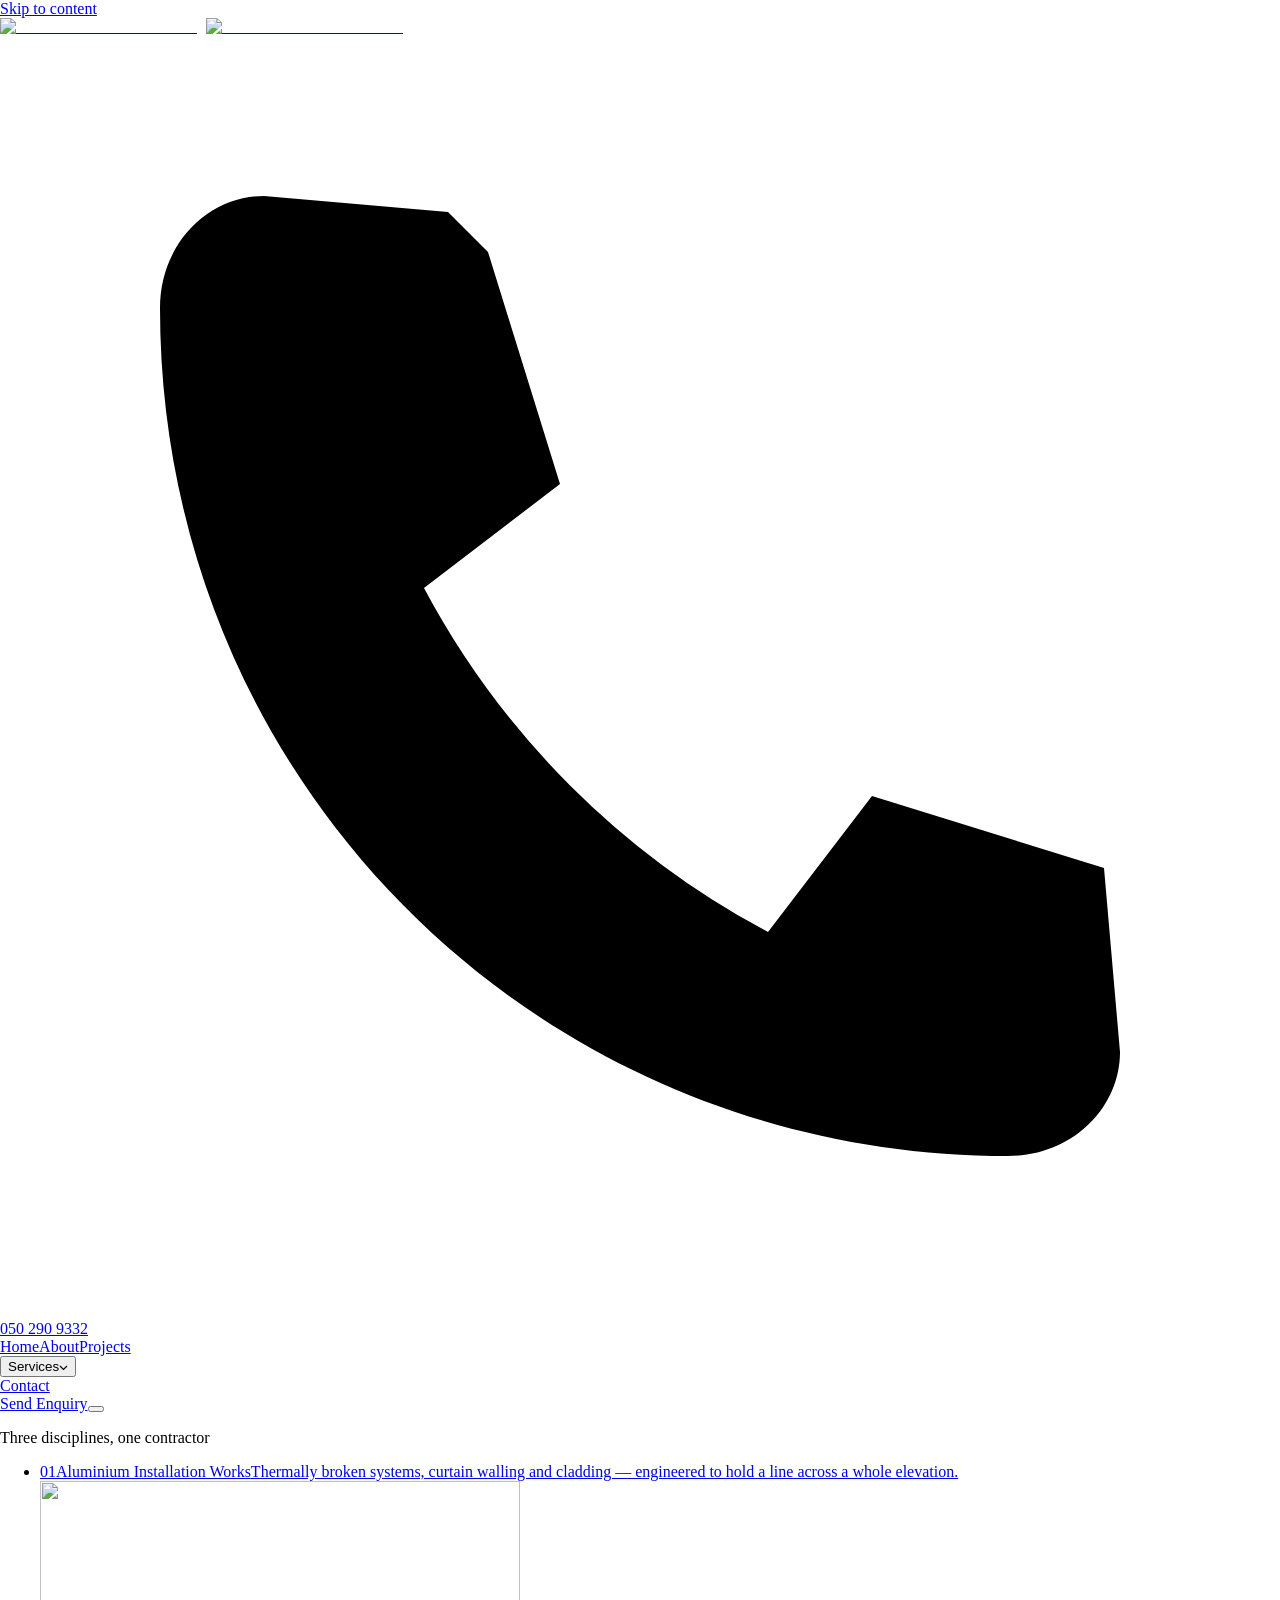
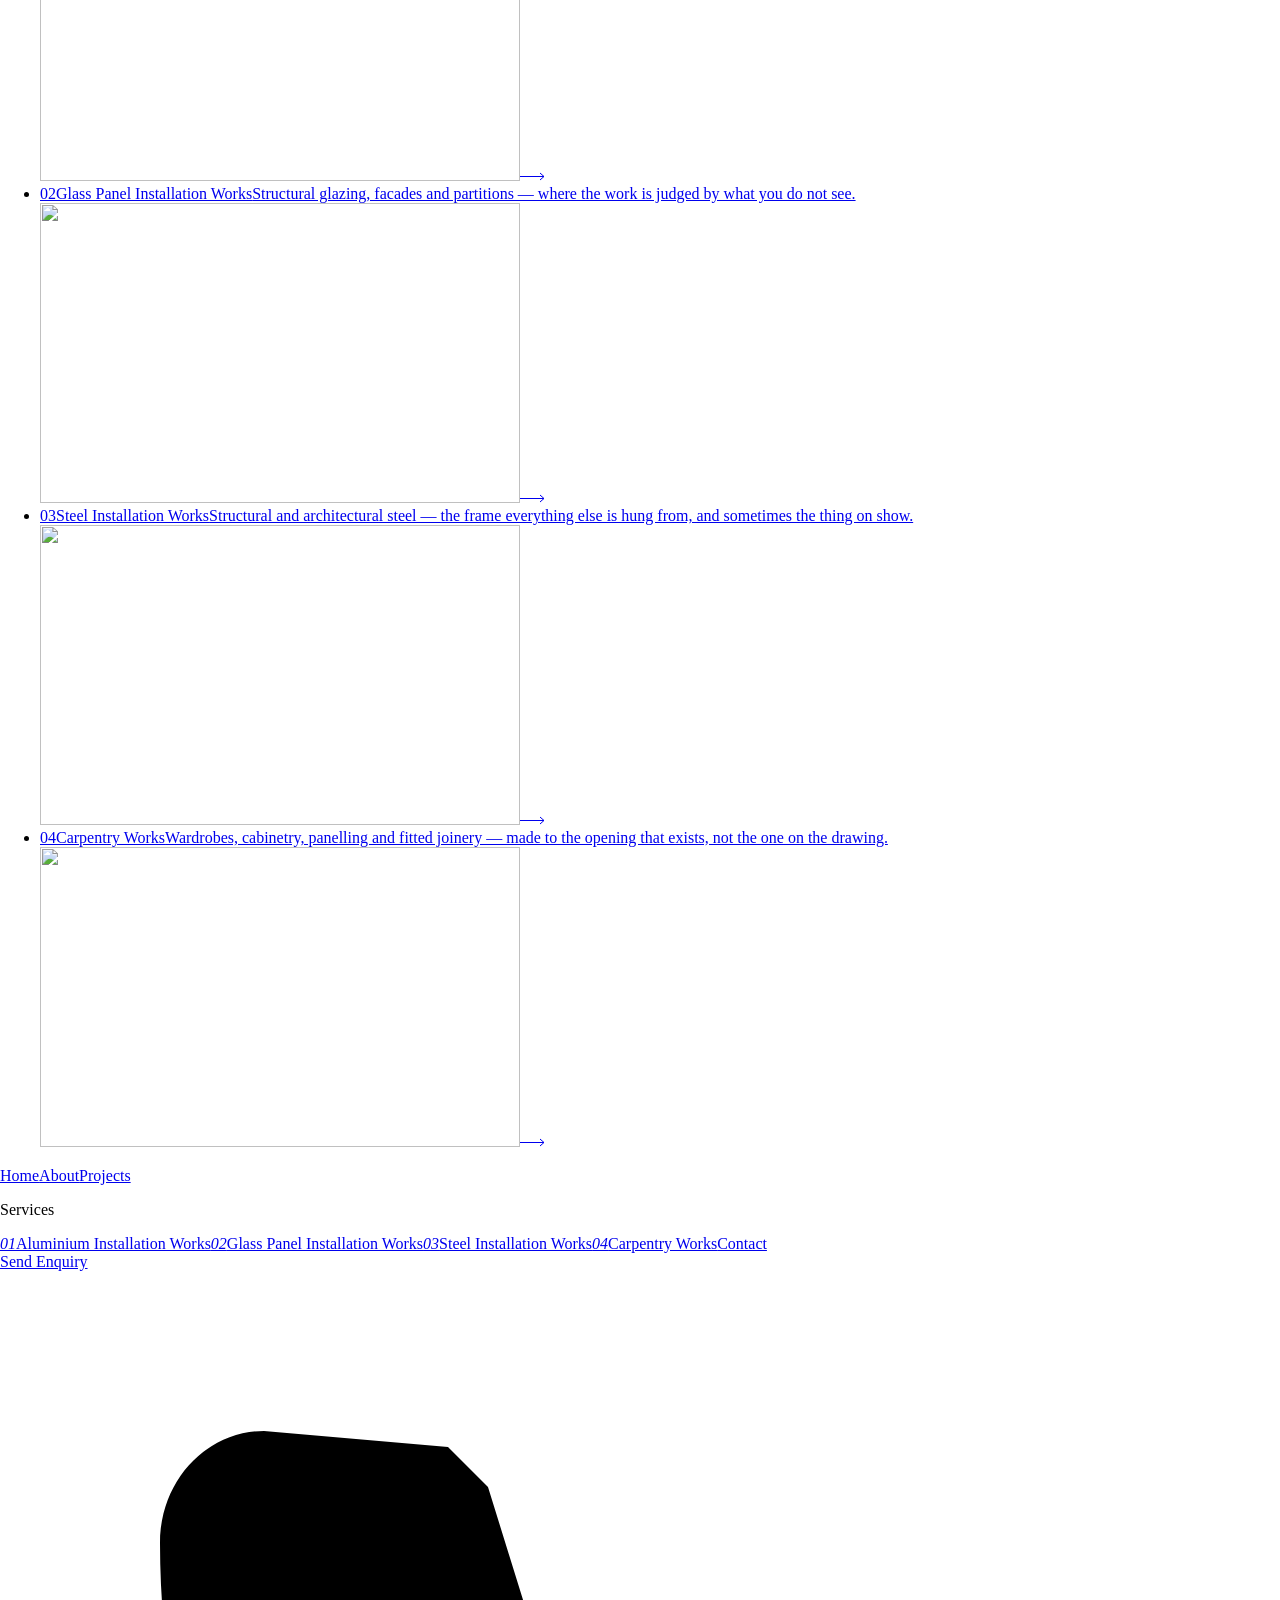
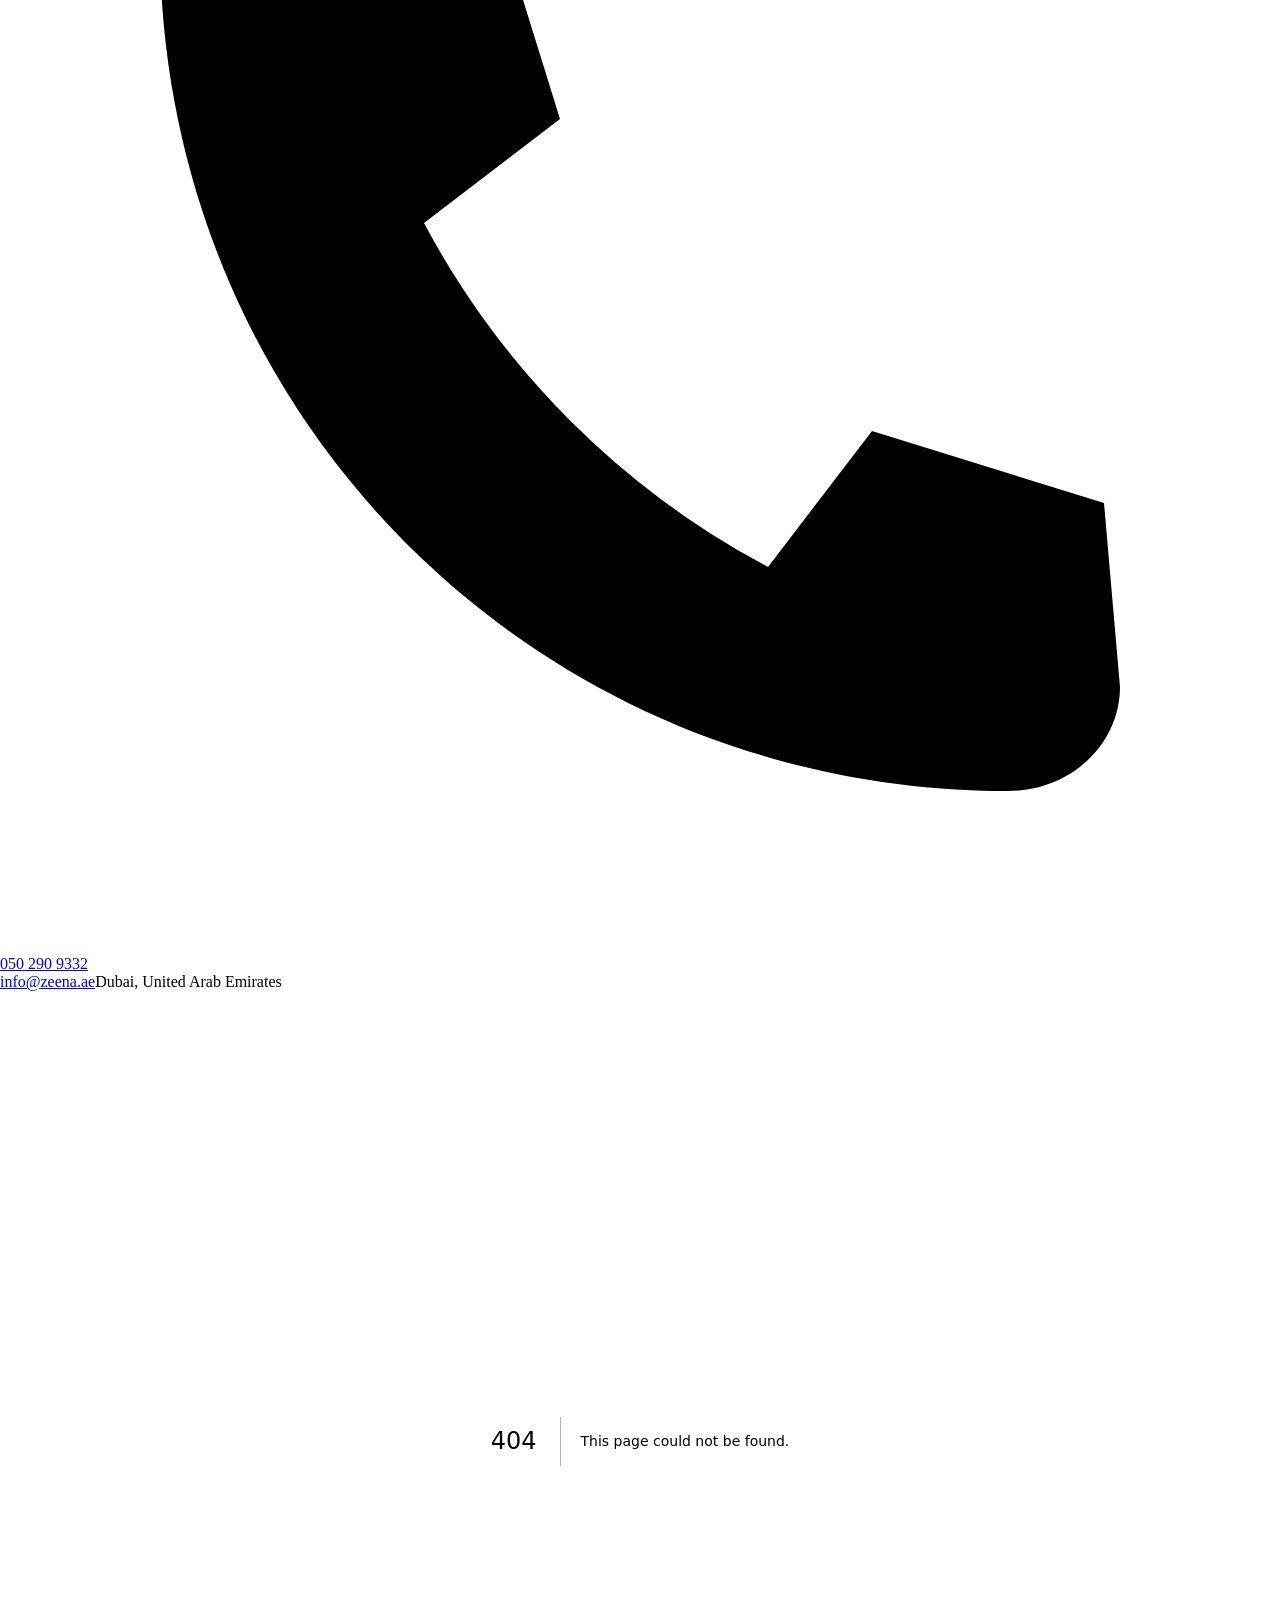
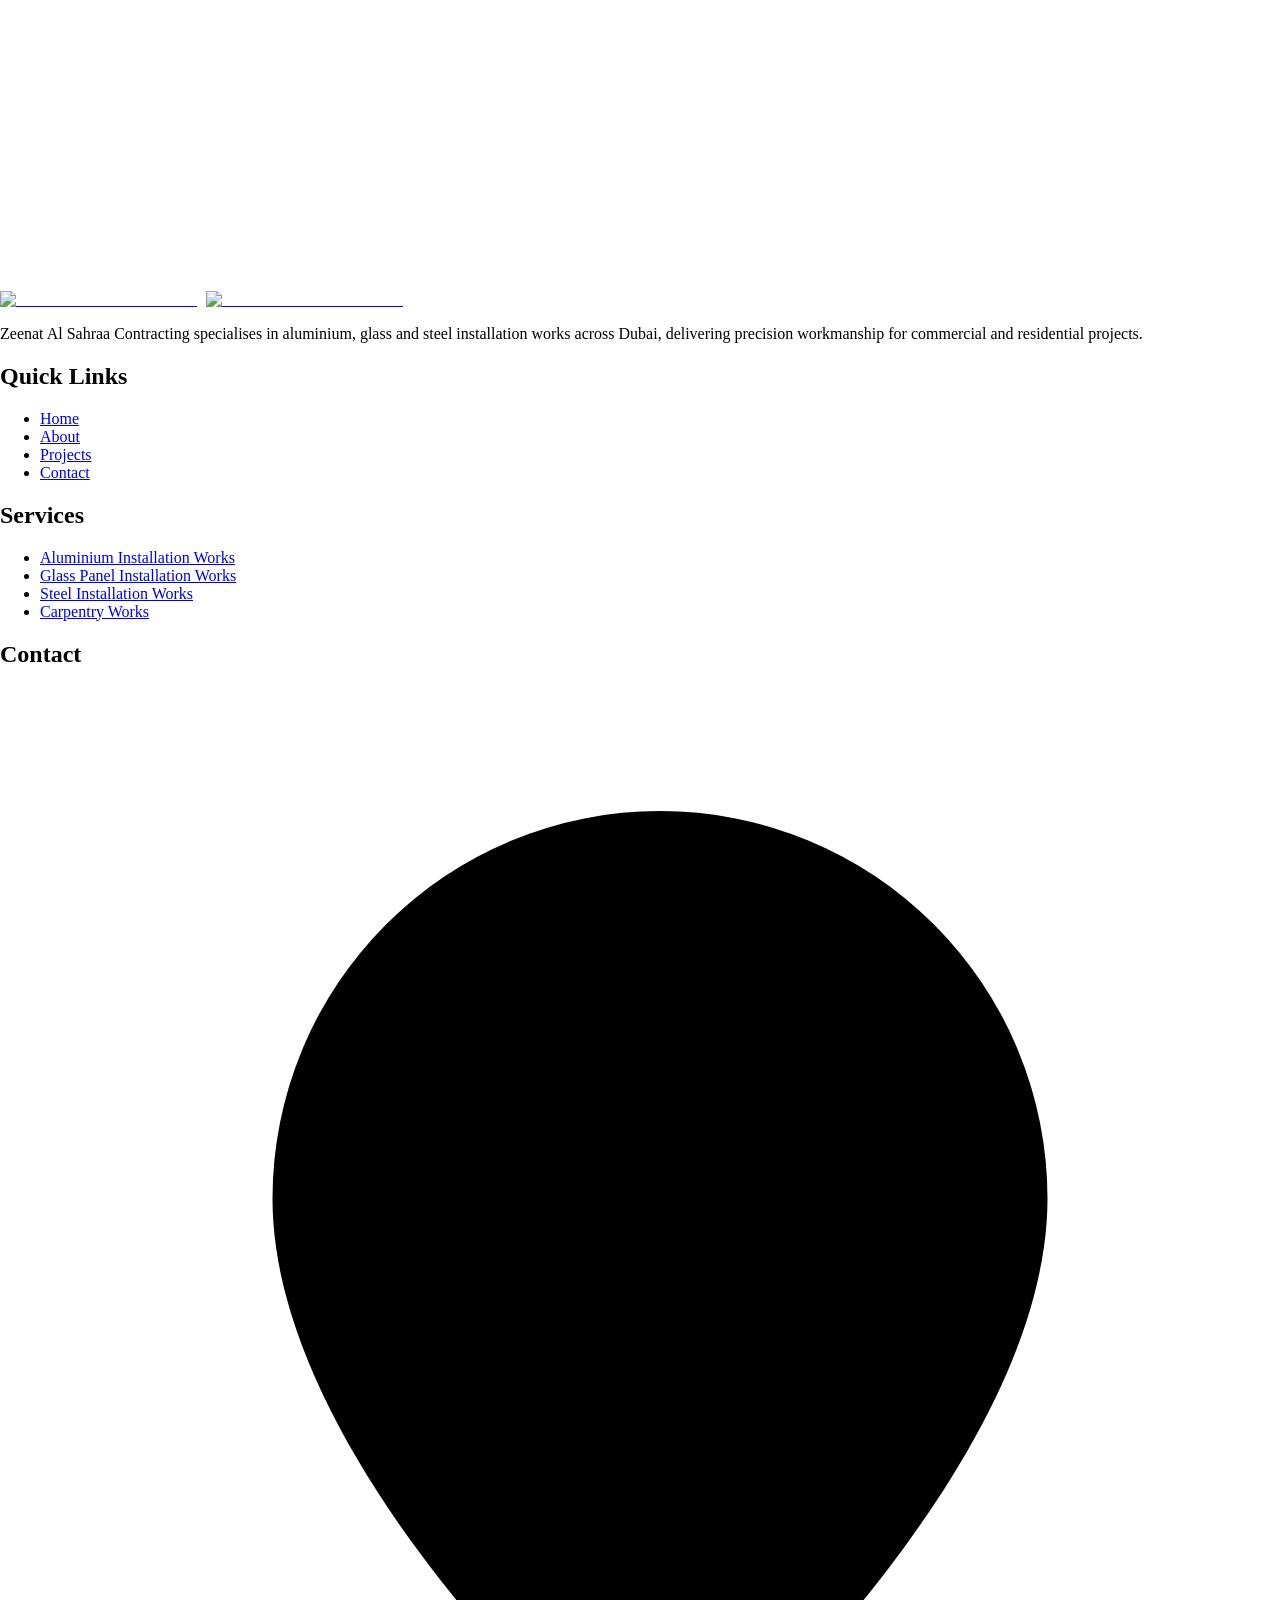
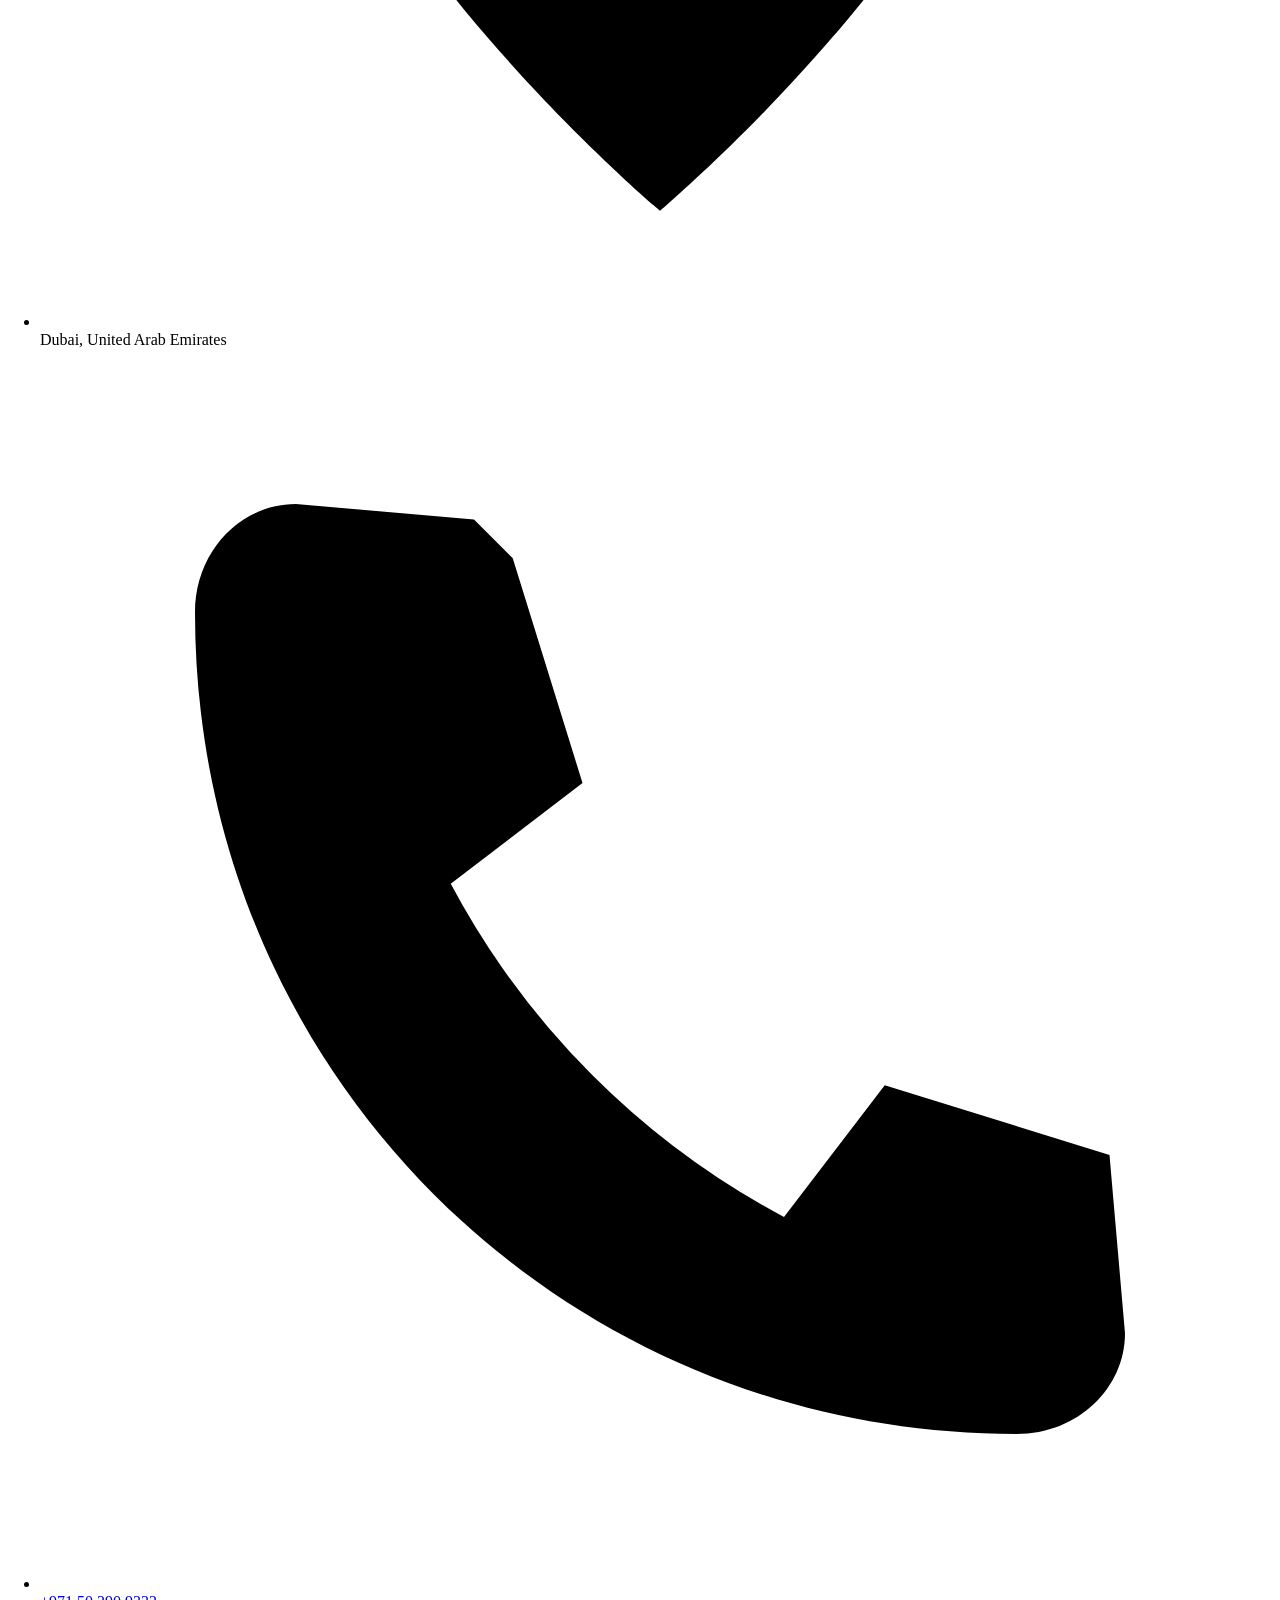
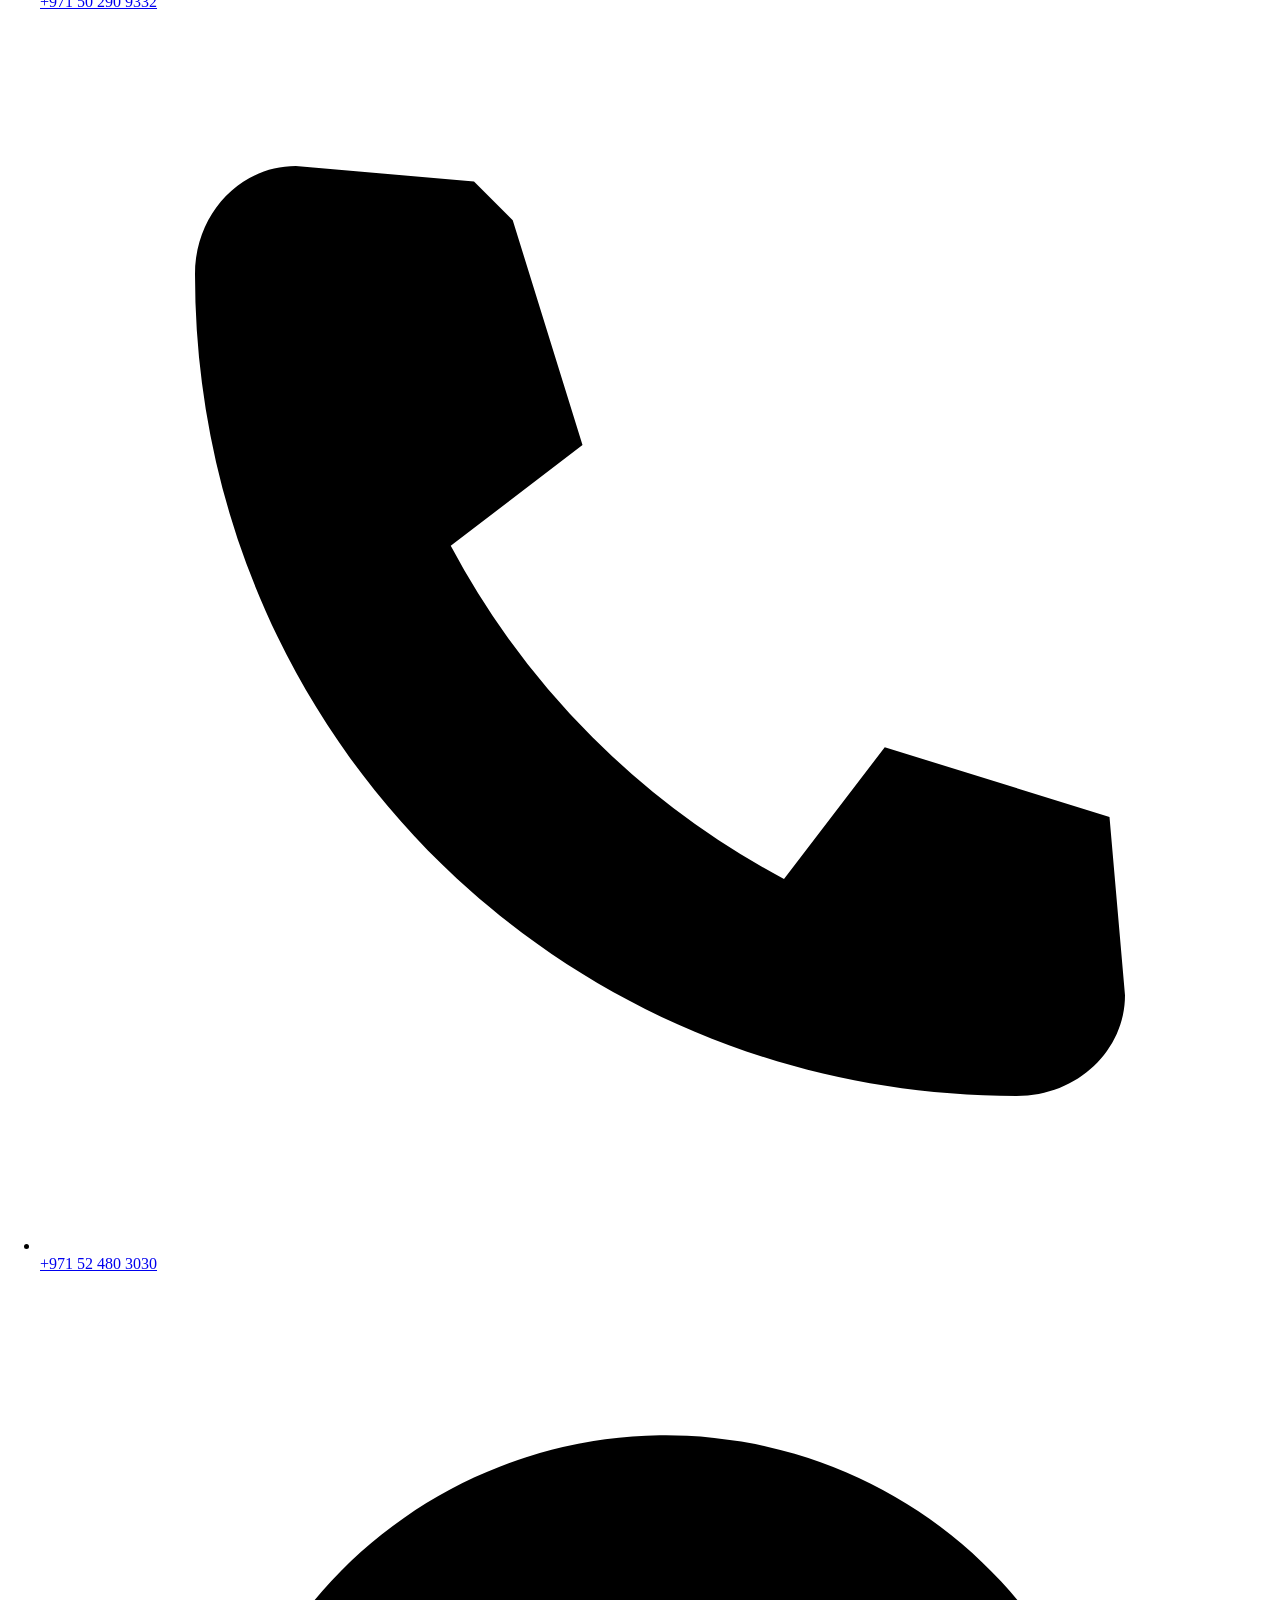
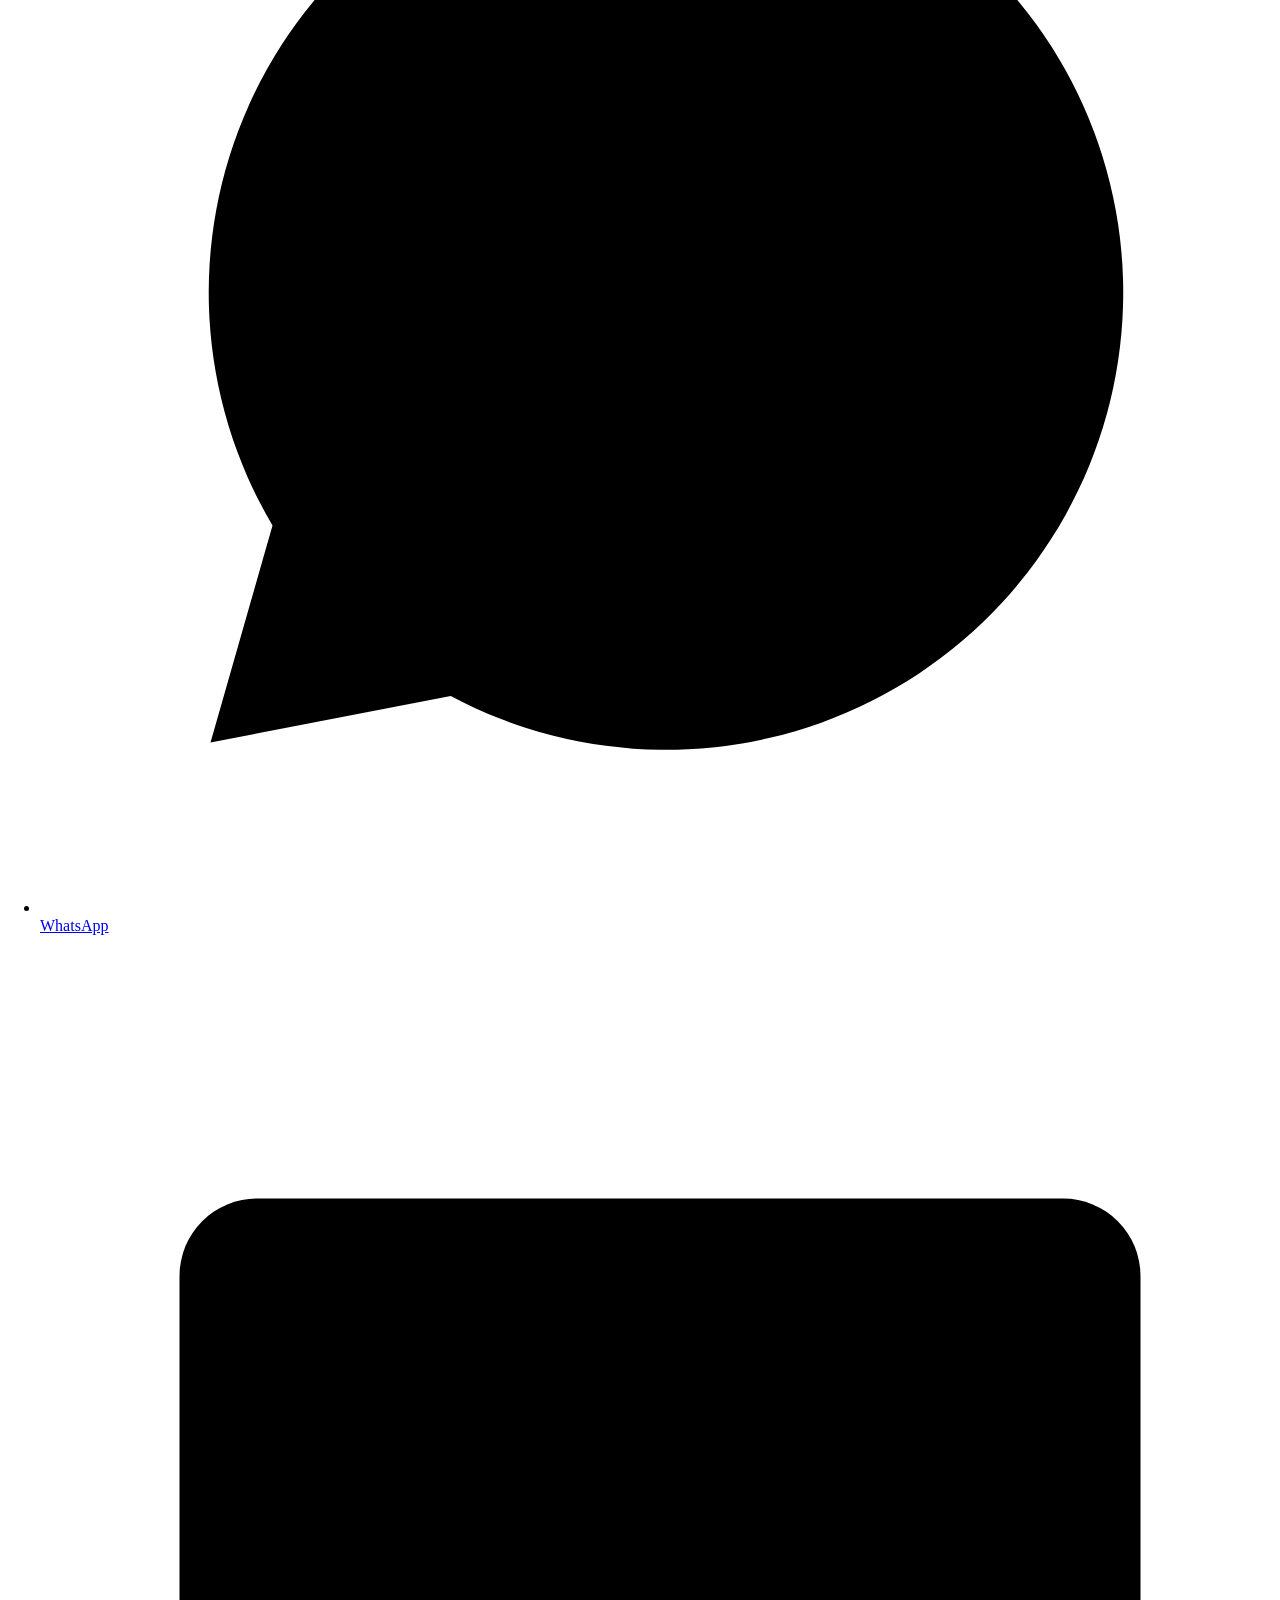
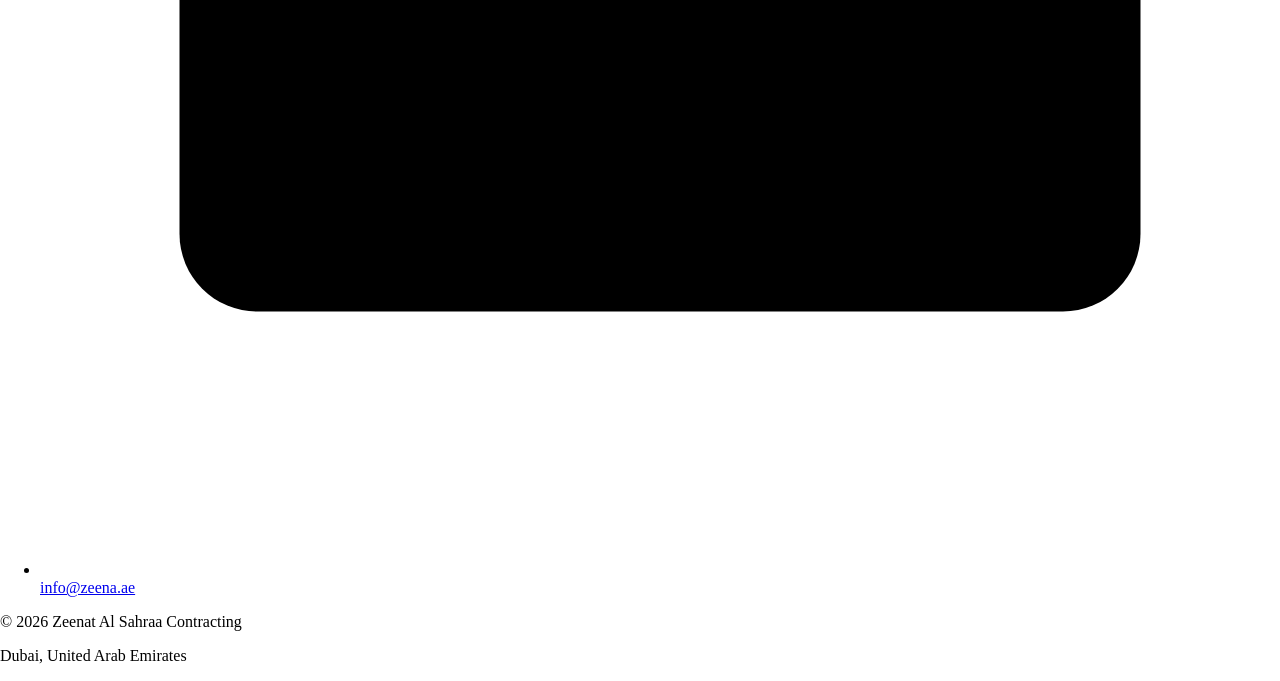
==== commit 83cc7370: "Add files via upload" ====
--- a/404/index.html
+++ b/404/index.html
@@ -1 +1 @@
-<!DOCTYPE html><html lang="en" class="no-js"><head><meta charSet="utf-8"/><meta name="viewport" content="width=device-width, initial-scale=1"/><link rel="preload" as="image" href="/zeenat-al-sahraa-demo/logos/logo-light.png"/><link rel="preload" as="image" href="/zeenat-al-sahraa-demo/logos/logo.png"/><link rel="stylesheet" href="/zeenat-al-sahraa-demo/_next/static/css/2fff14c1cc3b20e8.css" data-precedence="next"/><link rel="preload" as="script" fetchPriority="low" href="/zeenat-al-sahraa-demo/_next/static/chunks/webpack-7963b2848c465962.js"/><script src="/zeenat-al-sahraa-demo/_next/static/chunks/4bd1b696-d86aaf8bdbc2a12a.js" async=""></script><script src="/zeenat-al-sahraa-demo/_next/static/chunks/517-dd57edb9acb2404c.js" async=""></script><script src="/zeenat-al-sahraa-demo/_next/static/chunks/main-app-56bc91a2f9ae9cfc.js" async=""></script><script src="/zeenat-al-sahraa-demo/_next/static/chunks/c15bf2b0-2e5094ff64f4d456.js" async=""></script><script src="/zeenat-al-sahraa-demo/_next/static/chunks/113-9ba4cd8890dd0776.js" async=""></script><script src="/zeenat-al-sahraa-demo/_next/static/chunks/124-fd8335479b751558.js" async=""></script><script src="/zeenat-al-sahraa-demo/_next/static/chunks/768-a90ee7254b7fb990.js" async=""></script><script src="/zeenat-al-sahraa-demo/_next/static/chunks/app/layout-71a5f40156a1d2af.js" async=""></script><script src="/zeenat-al-sahraa-demo/_next/static/chunks/378-870894602b2382af.js" async=""></script><script src="/zeenat-al-sahraa-demo/_next/static/chunks/app/page-d9e0c7bc60eb1753.js" async=""></script><meta name="robots" content="noindex"/><title>404: This page could not be found.</title><title>Zeenat Al Sahraa Contracting — Aluminium, Glass &amp; Steel Installation, Dubai</title><meta name="description" content="Aluminium, glass panel and steel installation works across Dubai and the UAE. Surveyed, fabricated and installed by one contractor."/><link rel="manifest" href="/zeenat-al-sahraa-demo/manifest.webmanifest"/><meta property="og:title" content="Zeenat Al Sahraa Contracting — Aluminium, Glass &amp; Steel Installation, Dubai"/><meta property="og:description" content="Aluminium, glass panel and steel installation works across Dubai and the UAE. Surveyed, fabricated and installed by one contractor."/><meta property="og:site_name" content="Zeenat Al Sahraa Contracting"/><meta property="og:locale" content="en_AE"/><meta property="og:image" content="https://zeena.ae/homepage/og-default.jpg"/><meta property="og:type" content="website"/><meta name="twitter:card" content="summary_large_image"/><meta name="twitter:title" content="Zeenat Al Sahraa Contracting — Aluminium, Glass &amp; Steel Installation, Dubai"/><meta name="twitter:description" content="Aluminium, glass panel and steel installation works across Dubai and the UAE. Surveyed, fabricated and installed by one contractor."/><meta name="twitter:image" content="https://zeena.ae/homepage/og-default.jpg"/><link rel="icon" href="/zeenat-al-sahraa-demo/logos/favicon.ico"/><link rel="icon" href="/zeenat-al-sahraa-demo/logos/favicon-32.png" sizes="32x32" type="image/png"/><link rel="icon" href="/zeenat-al-sahraa-demo/logos/favicon-16.png" sizes="16x16" type="image/png"/><link rel="apple-touch-icon" href="/zeenat-al-sahraa-demo/logos/apple-touch-icon.png"/><script src="/zeenat-al-sahraa-demo/_next/static/chunks/polyfills-42372ed130431b0a.js" noModule=""></script></head><body class="__variable_329149 __variable_46e931"><a href="#main" class="sr">Skip to content</a><header class="Nav_bar__EPka2  Nav_typeLight__O421b"><div class="Nav_inner__sh7uA"><a class="Nav_brand__vMusG" aria-label="Zeenat Al Sahraa Contracting — home" href="/zeenat-al-sahraa-demo/"><img alt="Zeenat Al Sahraa Contracting" width="1232" height="320" decoding="async" data-nimg="1" class="Nav_logo__98dCe Nav_logoLight__7SFeq" style="color:transparent" src="/zeenat-al-sahraa-demo/logos/logo-light.png"/><img alt="Zeenat Al Sahraa Contracting" width="1232" height="320" decoding="async" data-nimg="1" class="Nav_logo__98dCe Nav_logoDark__LsYRV" style="color:transparent" src="/zeenat-al-sahraa-demo/logos/logo.png"/></a><a class="Nav_tel__Sm3g8" href="tel:+971502909332"><span class="Nav_telIcon__najTY" aria-hidden="true"><svg viewBox="0 0 16 16" aria-hidden="true"><path d="M5.6 2.2 3.3 2c-.7 0-1.3.6-1.3 1.4 0 5.9 4.7 10.6 10.6 10.6.8 0 1.4-.6 1.4-1.3l-.2-2.3-2.9-.9-1.3 1.7a10.4 10.4 0 0 1-4.3-4.3l1.7-1.3-.9-2.9Z"></path></svg></span><span class="Nav_telNum__KtzoZ">050 290 9332</span></a><nav class="Nav_links__8Axcs" aria-label="Primary"><a class="Nav_link__AQMuy " href="/zeenat-al-sahraa-demo/"><span>Home</span></a><a class="Nav_link__AQMuy " href="/zeenat-al-sahraa-demo/about/"><span>About</span></a><a class="Nav_link__AQMuy " href="/zeenat-al-sahraa-demo/projects/"><span>Projects</span></a><div class="Nav_dropWrap__sLwH4"><button class="Nav_link__AQMuy " aria-expanded="false" aria-haspopup="true"><span>Services</span><svg class="Nav_chev__bL6SE " width="9" height="6" viewBox="0 0 9 6" aria-hidden="true"><path d="M1 1l3.5 3.5L8 1" fill="none" stroke="currentColor" stroke-width="1.2"></path></svg></button></div><a class="Nav_link__AQMuy " href="/zeenat-al-sahraa-demo/contact/"><span>Contact</span></a></nav><a class="Nav_cta__gBZXl" href="/zeenat-al-sahraa-demo/contact/">Send Enquiry</a><button class="Nav_burger__v332v" aria-expanded="false" aria-label="Open menu"><span class="Nav_burgerBox__fGEez "><i></i><i></i></span></button></div><div class="Nav_drop__BcHrp"><div class="Nav_dropInner__v_Zy3"><p class="label Nav_dropLabel__DNXVG">Three disciplines, one contractor</p><ul class="Nav_dropList__TaE2Q"><li class="Nav_dropRow__I6c_R"><a class="Nav_dropLink__OYVf1" href="/zeenat-al-sahraa-demo/services/aluminium-installation-works/"><span class="numeral">01</span><span class="Nav_dropTitle__Lt_YM">Aluminium Installation Works</span><span class="Nav_dropLede__pJYI5">Thermally broken systems, curtain walling and cladding — engineered to hold a line across a whole elevation.</span><span class="Nav_dropThumb__osZgV" aria-hidden="true"><img alt="" loading="lazy" width="480" height="300" decoding="async" data-nimg="1" style="color:transparent" src="/zeenat-al-sahraa-demo/aluminium/aluminium-showcase.webp"/></span><svg class="Nav_dropArrow__nOcev" width="26" height="9" viewBox="0 0 26 9" aria-hidden="true"><path d="M0 4.5h24M20 1l4 3.5L20 8" fill="none" stroke="currentColor" stroke-width="1"></path></svg></a></li><li class="Nav_dropRow__I6c_R"><a class="Nav_dropLink__OYVf1" href="/zeenat-al-sahraa-demo/services/glass-panel-installation-works/"><span class="numeral">02</span><span class="Nav_dropTitle__Lt_YM">Glass Panel Installation Works</span><span class="Nav_dropLede__pJYI5">Structural glazing, facades and partitions — where the work is judged by what you do not see.</span><span class="Nav_dropThumb__osZgV" aria-hidden="true"><img alt="" loading="lazy" width="480" height="300" decoding="async" data-nimg="1" style="color:transparent" src="/zeenat-al-sahraa-demo/glass/glass-showcase.webp"/></span><svg class="Nav_dropArrow__nOcev" width="26" height="9" viewBox="0 0 26 9" aria-hidden="true"><path d="M0 4.5h24M20 1l4 3.5L20 8" fill="none" stroke="currentColor" stroke-width="1"></path></svg></a></li><li class="Nav_dropRow__I6c_R"><a class="Nav_dropLink__OYVf1" href="/zeenat-al-sahraa-demo/services/steel-installation-works/"><span class="numeral">03</span><span class="Nav_dropTitle__Lt_YM">Steel Installation Works</span><span class="Nav_dropLede__pJYI5">Structural and architectural steel — the frame everything else is hung from, and sometimes the thing on show.</span><span class="Nav_dropThumb__osZgV" aria-hidden="true"><img alt="" loading="lazy" width="480" height="300" decoding="async" data-nimg="1" style="color:transparent" src="/zeenat-al-sahraa-demo/steel/steel-showcase.webp"/></span><svg class="Nav_dropArrow__nOcev" width="26" height="9" viewBox="0 0 26 9" aria-hidden="true"><path d="M0 4.5h24M20 1l4 3.5L20 8" fill="none" stroke="currentColor" stroke-width="1"></path></svg></a></li></ul></div></div></header><div class="Nav_sheet__wBfRu" id="mobile-menu"><div class="Nav_sheetTop__dS1Vn"><a class="Nav_mobItem__6HNMI" data-mob-item="true" href="/zeenat-al-sahraa-demo/"><span>Home</span></a><a class="Nav_mobItem__6HNMI" data-mob-item="true" href="/zeenat-al-sahraa-demo/about/"><span>About</span></a><a class="Nav_mobItem__6HNMI" data-mob-item="true" href="/zeenat-al-sahraa-demo/projects/"><span>Projects</span></a><p class="label Nav_sheetDiv__AYnq_" data-mob-item="true"><span>Services</span></p><a class="Nav_mobSub__nk5dw" data-mob-item="true" href="/zeenat-al-sahraa-demo/services/aluminium-installation-works/"><span><i class="numeral">01</i>Aluminium Installation Works</span></a><a class="Nav_mobSub__nk5dw" data-mob-item="true" href="/zeenat-al-sahraa-demo/services/glass-panel-installation-works/"><span><i class="numeral">02</i>Glass Panel Installation Works</span></a><a class="Nav_mobSub__nk5dw" data-mob-item="true" href="/zeenat-al-sahraa-demo/services/steel-installation-works/"><span><i class="numeral">03</i>Steel Installation Works</span></a><a class="Nav_mobItem__6HNMI" data-mob-item="true" href="/zeenat-al-sahraa-demo/contact/"><span>Contact</span></a></div><div class="Nav_sheetFoot__egW2t"><a class="Nav_sheetCta__vDNf_" data-mob-item="true" href="/zeenat-al-sahraa-demo/contact/"><span>Send Enquiry</span></a><a class="Nav_sheetCall__rcU8A" href="tel:+971502909332"><svg viewBox="0 0 16 16" aria-hidden="true"><path d="M5.6 2.2 3.3 2c-.7 0-1.3.6-1.3 1.4 0 5.9 4.7 10.6 10.6 10.6.8 0 1.4-.6 1.4-1.3l-.2-2.3-2.9-.9-1.3 1.7a10.4 10.4 0 0 1-4.3-4.3l1.7-1.3-.9-2.9Z"></path></svg>050 290 9332</a><div class="Nav_sheetMeta__HXx_b"><a href="mailto:info@zeena.ae">info@zeena.ae</a><span>Dubai, United Arab Emirates</span></div></div></div><main id="main"><div style="font-family:system-ui,&quot;Segoe UI&quot;,Roboto,Helvetica,Arial,sans-serif,&quot;Apple Color Emoji&quot;,&quot;Segoe UI Emoji&quot;;height:100vh;text-align:center;display:flex;flex-direction:column;align-items:center;justify-content:center"><div><style>body{color:#000;background:#fff;margin:0}.next-error-h1{border-right:1px solid rgba(0,0,0,.3)}@media (prefers-color-scheme:dark){body{color:#fff;background:#000}.next-error-h1{border-right:1px solid rgba(255,255,255,.3)}}</style><h1 class="next-error-h1" style="display:inline-block;margin:0 20px 0 0;padding:0 23px 0 0;font-size:24px;font-weight:500;vertical-align:top;line-height:49px">404</h1><div style="display:inline-block"><h2 style="font-size:14px;font-weight:400;line-height:49px;margin:0">This page could not be found.</h2></div></div></div></main><footer class="Footer_foot__6SeQX"><div class="Footer_inner__vtL_T"><div class="Footer_cols__FYdso"><section class="Footer_brand__0rdww"><a class="Footer_logoLink__Xoc6g" aria-label="Zeenat Al Sahraa Contracting — home" href="/zeenat-al-sahraa-demo/"><img alt="Zeenat Al Sahraa Contracting" loading="lazy" width="1232" height="320" decoding="async" data-nimg="1" class="Footer_logo__fUEOF Footer_logoLight__yWYQJ" style="color:transparent" src="/zeenat-al-sahraa-demo/logos/logo-light.png"/><img alt="Zeenat Al Sahraa Contracting" loading="lazy" width="1232" height="320" decoding="async" data-nimg="1" class="Footer_logo__fUEOF Footer_logoDark__YlZ3B" style="color:transparent" src="/zeenat-al-sahraa-demo/logos/logo.png"/></a><p class="Footer_blurb__eK2RO">Zeenat Al Sahraa Contracting specialises in aluminium, glass and steel installation works across Dubai, delivering precision workmanship for commercial and residential projects.</p></section><nav class="Footer_col__WMzcr" aria-label="Quick links"><h2 class="Footer_h__KG4ik">Quick Links</h2><ul class="Footer_list__SC5eb"><li><a class="Footer_link__TBOP7" href="/zeenat-al-sahraa-demo/"><span class="Footer_linkText__Bq2KQ">Home</span></a></li><li><a class="Footer_link__TBOP7" href="/zeenat-al-sahraa-demo/about/"><span class="Footer_linkText__Bq2KQ">About</span></a></li><li><a class="Footer_link__TBOP7" href="/zeenat-al-sahraa-demo/projects/"><span class="Footer_linkText__Bq2KQ">Projects</span></a></li><li><a class="Footer_link__TBOP7" href="/zeenat-al-sahraa-demo/contact/"><span class="Footer_linkText__Bq2KQ">Contact</span></a></li></ul></nav><nav class="Footer_col__WMzcr" aria-label="Services"><h2 class="Footer_h__KG4ik">Services</h2><ul class="Footer_list__SC5eb"><li><a class="Footer_link__TBOP7" href="/zeenat-al-sahraa-demo/services/aluminium-installation-works/"><span class="Footer_linkText__Bq2KQ">Aluminium Installation Works</span></a></li><li><a class="Footer_link__TBOP7" href="/zeenat-al-sahraa-demo/services/glass-panel-installation-works/"><span class="Footer_linkText__Bq2KQ">Glass Panel Installation Works</span></a></li><li><a class="Footer_link__TBOP7" href="/zeenat-al-sahraa-demo/services/steel-installation-works/"><span class="Footer_linkText__Bq2KQ">Steel Installation Works</span></a></li></ul></nav><section class="Footer_col__WMzcr"><h2 class="Footer_h__KG4ik">Contact</h2><ul class="Footer_list__SC5eb"><li><span class="Footer_link__TBOP7 Footer_static__U2dEr"><span class="Footer_icon___SLPT"><svg viewBox="0 0 16 16" aria-hidden="true"><path d="M8 14.5s5-4.2 5-7.9A5 5 0 0 0 3 6.6c0 3.7 5 7.9 5 7.9Z"></path><circle cx="8" cy="6.5" r="1.9"></circle></svg></span><span class="Footer_linkText__Bq2KQ ">Dubai, United Arab Emirates</span></span></li><li><a class="Footer_link__TBOP7" href="tel:+971502909332"><span class="Footer_icon___SLPT"><svg viewBox="0 0 16 16" aria-hidden="true"><path d="M5.6 2.2 3.3 2c-.7 0-1.3.6-1.3 1.4 0 5.9 4.7 10.6 10.6 10.6.8 0 1.4-.6 1.4-1.3l-.2-2.3-2.9-.9-1.3 1.7a10.4 10.4 0 0 1-4.3-4.3l1.7-1.3-.9-2.9Z"></path></svg></span><span class="Footer_linkText__Bq2KQ Footer_tabular__IZ9_i">+971 50 290 9332</span></a></li><li><a class="Footer_link__TBOP7" href="tel:+971524803030"><span class="Footer_icon___SLPT"><svg viewBox="0 0 16 16" aria-hidden="true"><path d="M5.6 2.2 3.3 2c-.7 0-1.3.6-1.3 1.4 0 5.9 4.7 10.6 10.6 10.6.8 0 1.4-.6 1.4-1.3l-.2-2.3-2.9-.9-1.3 1.7a10.4 10.4 0 0 1-4.3-4.3l1.7-1.3-.9-2.9Z"></path></svg></span><span class="Footer_linkText__Bq2KQ Footer_tabular__IZ9_i">+971 52 480 3030</span></a></li><li><a class="Footer_link__TBOP7" href="https://wa.me/971502909332" target="_blank" rel="noreferrer noopener"><span class="Footer_icon___SLPT"><svg viewBox="0 0 16 16" aria-hidden="true"><path d="M2.2 13.8 3 11a5.9 5.9 0 1 1 2.3 2.2l-3.1.6Z"></path><path d="M6 6.1c.2-.5.4-.5.6-.5h.4c.1 0 .3 0 .4.4l.5 1.2c0 .1 0 .2-.1.4l-.3.3c-.1.1-.2.2-.1.4a4 4 0 0 0 1.9 1.6c.2 0 .3 0 .4-.1l.4-.5c.1-.1.2-.2.4-.1l1.2.6c.2.1.3.2.3.3a1.5 1.5 0 0 1-1 1.1c-.3.1-1 .1-2.2-.5A6.4 6.4 0 0 1 6 8.1c-.3-.6-.3-1.2-.2-1.5Z"></path></svg></span><span class="Footer_linkText__Bq2KQ ">WhatsApp</span></a></li><li><a class="Footer_link__TBOP7" href="mailto:info@zeena.ae"><span class="Footer_icon___SLPT"><svg viewBox="0 0 16 16" aria-hidden="true"><rect x="1.8" y="3.4" width="12.4" height="9.2" rx="1"></rect><path d="m2.4 4.4 5.6 4 5.6-4"></path></svg></span><span class="Footer_linkText__Bq2KQ ">info@zeena.ae</span></a></li></ul></section></div><div class="Footer_base__DD4ni"><p>© <!-- -->2026<!-- --> <!-- -->Zeenat Al Sahraa Contracting</p><p>Dubai, United Arab Emirates</p></div></div></footer><script src="/zeenat-al-sahraa-demo/_next/static/chunks/webpack-7963b2848c465962.js" async=""></script><script>(self.__next_f=self.__next_f||[]).push([0])</script><script>self.__next_f.push([1,"1:\"$Sreact.fragment\"\n2:I[493,[\"592\",\"static/chunks/c15bf2b0-2e5094ff64f4d456.js\",\"113\",\"static/chunks/113-9ba4cd8890dd0776.js\",\"124\",\"static/chunks/124-fd8335479b751558.js\",\"768\",\"static/chunks/768-a90ee7254b7fb990.js\",\"177\",\"static/chunks/app/layout-71a5f40156a1d2af.js\"],\"default\"]\n3:I[9983,[\"592\",\"static/chunks/c15bf2b0-2e5094ff64f4d456.js\",\"113\",\"static/chunks/113-9ba4cd8890dd0776.js\",\"124\",\"static/chunks/124-fd8335479b751558.js\",\"768\",\"static/chunks/768-a90ee7254b7fb990.js\",\"177\",\"static/chunks/app/layout-71a5f40156a1d2af.js\"],\"default\"]\n4:I[5244,[],\"\"]\n5:I[3866,[],\"\"]\n6:I[9531,[\"592\",\"static/chunks/c15bf2b0-2e5094ff64f4d456.js\",\"113\",\"static/chunks/113-9ba4cd8890dd0776.js\",\"768\",\"static/chunks/768-a90ee7254b7fb990.js\",\"378\",\"static/chunks/378-870894602b2382af.js\",\"974\",\"static/chunks/app/page-d9e0c7bc60eb1753.js\"],\"Stagger\"]\n7:I[8173,[\"592\",\"static/chunks/c15bf2b0-2e5094ff64f4d456.js\",\"113\",\"static/chunks/113-9ba4cd8890dd0776.js\",\"124\",\"static/chunks/124-fd8335479b751558.js\",\"768\",\"static/chunks/768-a90ee7254b7fb990.js\",\"177\",\"static/chunks/app/layout-71a5f40156a1d2af.js\"],\"\"]\n8:I[7970,[\"592\",\"static/chunks/c15bf2b0-2e5094ff64f4d456.js\",\"113\",\"static/chunks/113-9ba4cd8890dd0776.js\",\"124\",\"static/chunks/124-fd8335479b751558.js\",\"768\",\"static/chunks/768-a90ee7254b7fb990.js\",\"177\",\"static/chunks/app/layout-71a5f40156a1d2af.js\"],\"Image\"]\n9:I[2015,[\"592\",\"static/chunks/c15bf2b0-2e5094ff64f4d456.js\",\"113\",\"static/chunks/113-9ba4cd8890dd0776.js\",\"124\",\"static/chunks/124-fd8335479b751558.js\",\"768\",\"static/chunks/768-a90ee7254b7fb990.js\",\"177\",\"static/chunks/app/layout-71a5f40156a1d2af.js\"],\"default\"]\na:I[6213,[],\"OutletBoundary\"]\nc:I[6213,[],\"MetadataBoundary\"]\ne:I[6213,[],\"ViewportBoundary\"]\n10:I[4835,[],\"\"]\n:HL[\"/zeenat-al-sahraa-demo/_next/static/css/2fff14c1cc3b20e8.css\",\"style\"]\n"])</script><script>self.__next_f.push([1,"0:{\"P\":null,\"b\":\"pnn-bVNQZarXqfsR0YPIt\",\"p\":\"/zeenat-al-sahraa-demo\",\"c\":[\"\",\"_not-found\",\"\"],\"i\":false,\"f\":[[[\"\",{\"children\":[\"/_not-found\",{\"children\":[\"__PAGE__\",{}]}]},\"$undefined\",\"$undefined\",true],[\"\",[\"$\",\"$1\",\"c\",{\"children\":[[[\"$\",\"link\",\"0\",{\"rel\":\"stylesheet\",\"href\":\"/zeenat-al-sahraa-demo/_next/static/css/2fff14c1cc3b20e8.css\",\"precedence\":\"next\",\"crossOrigin\":\"$undefined\",\"nonce\":\"$undefined\"}]],[\"$\",\"html\",null,{\"lang\":\"en\",\"className\":\"no-js\",\"children\":[\"$\",\"body\",null,{\"className\":\"__variable_329149 __variable_46e931\",\"children\":[[\"$\",\"$L2\",null,{}],[\"$\",\"a\",null,{\"href\":\"#main\",\"className\":\"sr\",\"children\":\"Skip to content\"}],[\"$\",\"$L3\",null,{}],[\"$\",\"main\",null,{\"id\":\"main\",\"children\":[\"$\",\"$L4\",null,{\"parallelRouterKey\":\"children\",\"segmentPath\":[\"children\"],\"error\":\"$undefined\",\"errorStyles\":\"$undefined\",\"errorScripts\":\"$undefined\",\"template\":[\"$\",\"$L5\",null,{}],\"templateStyles\":\"$undefined\",\"templateScripts\":\"$undefined\",\"notFound\":[[],[[\"$\",\"title\",null,{\"children\":\"404: This page could not be found.\"}],[\"$\",\"div\",null,{\"style\":{\"fontFamily\":\"system-ui,\\\"Segoe UI\\\",Roboto,Helvetica,Arial,sans-serif,\\\"Apple Color Emoji\\\",\\\"Segoe UI Emoji\\\"\",\"height\":\"100vh\",\"textAlign\":\"center\",\"display\":\"flex\",\"flexDirection\":\"column\",\"alignItems\":\"center\",\"justifyContent\":\"center\"},\"children\":[\"$\",\"div\",null,{\"children\":[[\"$\",\"style\",null,{\"dangerouslySetInnerHTML\":{\"__html\":\"body{color:#000;background:#fff;margin:0}.next-error-h1{border-right:1px solid rgba(0,0,0,.3)}@media (prefers-color-scheme:dark){body{color:#fff;background:#000}.next-error-h1{border-right:1px solid rgba(255,255,255,.3)}}\"}}],[\"$\",\"h1\",null,{\"className\":\"next-error-h1\",\"style\":{\"display\":\"inline-block\",\"margin\":\"0 20px 0 0\",\"padding\":\"0 23px 0 0\",\"fontSize\":24,\"fontWeight\":500,\"verticalAlign\":\"top\",\"lineHeight\":\"49px\"},\"children\":404}],[\"$\",\"div\",null,{\"style\":{\"display\":\"inline-block\"},\"children\":[\"$\",\"h2\",null,{\"style\":{\"fontSize\":14,\"fontWeight\":400,\"lineHeight\":\"49px\",\"margin\":0},\"children\":\"This page could not be found.\"}]}]]}]}]]],\"forbidden\":\"$undefined\",\"unauthorized\":\"$undefined\"}]}],[\"$\",\"footer\",null,{\"className\":\"Footer_foot__6SeQX\",\"children\":[\"$\",\"div\",null,{\"className\":\"Footer_inner__vtL_T\",\"children\":[[\"$\",\"$L6\",null,{\"className\":\"Footer_cols__FYdso\",\"amount\":26,\"stagger\":0.09,\"children\":[[\"$\",\"section\",null,{\"className\":\"Footer_brand__0rdww\",\"children\":[[\"$\",\"$L7\",null,{\"href\":\"/\",\"className\":\"Footer_logoLink__Xoc6g\",\"aria-label\":\"Zeenat Al Sahraa Contracting — home\",\"children\":[[\"$\",\"$L8\",null,{\"src\":\"/zeenat-al-sahraa-demo/logos/logo-light.png\",\"alt\":\"Zeenat Al Sahraa Contracting\",\"width\":1232,\"height\":320,\"className\":\"Footer_logo__fUEOF Footer_logoLight__yWYQJ\"}],[\"$\",\"$L8\",null,{\"src\":\"/zeenat-al-sahraa-demo/logos/logo.png\",\"alt\":\"Zeenat Al Sahraa Contracting\",\"width\":1232,\"height\":320,\"className\":\"Footer_logo__fUEOF Footer_logoDark__YlZ3B\"}]]}],[\"$\",\"p\",null,{\"className\":\"Footer_blurb__eK2RO\",\"children\":\"Zeenat Al Sahraa Contracting specialises in aluminium, glass and steel installation works across Dubai, delivering precision workmanship for commercial and residential projects.\"}]]}],[\"$\",\"nav\",null,{\"className\":\"Footer_col__WMzcr\",\"aria-label\":\"Quick links\",\"children\":[[\"$\",\"h2\",null,{\"className\":\"Footer_h__KG4ik\",\"children\":\"Quick Links\"}],[\"$\",\"ul\",null,{\"className\":\"Footer_list__SC5eb\",\"children\":[[\"$\",\"li\",\"/\",{\"children\":[\"$\",\"$L7\",null,{\"href\":\"/\",\"className\":\"Footer_link__TBOP7\",\"children\":[\"$\",\"span\",null,{\"className\":\"Footer_linkText__Bq2KQ\",\"children\":\"Home\"}]}]}],[\"$\",\"li\",\"/about\",{\"children\":[\"$\",\"$L7\",null,{\"href\":\"/about\",\"className\":\"Footer_link__TBOP7\",\"children\":[\"$\",\"span\",null,{\"className\":\"Footer_linkText__Bq2KQ\",\"children\":\"About\"}]}]}],[\"$\",\"li\",\"/projects\",{\"children\":[\"$\",\"$L7\",null,{\"href\":\"/projects\",\"className\":\"Footer_link__TBOP7\",\"children\":[\"$\",\"span\",null,{\"className\":\"Footer_linkText__Bq2KQ\",\"children\":\"Projects\"}]}]}],[\"$\",\"li\",\"/contact\",{\"children\":[\"$\",\"$L7\",null,{\"href\":\"/contact\",\"className\":\"Footer_link__TBOP7\",\"children\":[\"$\",\"span\",null,{\"className\":\"Footer_linkText__Bq2KQ\",\"children\":\"Contact\"}]}]}]]}]]}],[\"$\",\"nav\",null,{\"className\":\"Footer_col__WMzcr\",\"aria-label\":\"Services\",\"children\":[[\"$\",\"h2\",null,{\"className\":\"Footer_h__KG4ik\",\"children\":\"Services\"}],[\"$\",\"ul\",null,{\"className\":\"Footer_list__SC5eb\",\"children\":[[\"$\",\"li\",\"aluminium-installation-works\",{\"children\":[\"$\",\"$L7\",null,{\"href\":\"/services/aluminium-installation-works\",\"className\":\"Footer_link__TBOP7\",\"children\":[\"$\",\"span\",null,{\"className\":\"Footer_linkText__Bq2KQ\",\"children\":\"Aluminium Installation Works\"}]}]}],[\"$\",\"li\",\"glass-panel-installation-works\",{\"children\":[\"$\",\"$L7\",null,{\"href\":\"/services/glass-panel-installation-works\",\"className\":\"Footer_link__TBOP7\",\"children\":[\"$\",\"span\",null,{\"className\":\"Footer_linkText__Bq2KQ\",\"children\":\"Glass Panel Installation Works\"}]}]}],[\"$\",\"li\",\"steel-installation-works\",{\"children\":[\"$\",\"$L7\",null,{\"href\":\"/services/steel-installation-works\",\"className\":\"Footer_link__TBOP7\",\"children\":[\"$\",\"span\",null,{\"className\":\"Footer_linkText__Bq2KQ\",\"children\":\"Steel Installation Works\"}]}]}]]}]]}],[\"$\",\"section\",null,{\"className\":\"Footer_col__WMzcr\",\"children\":[[\"$\",\"h2\",null,{\"className\":\"Footer_h__KG4ik\",\"children\":\"Contact\"}],[\"$\",\"ul\",null,{\"className\":\"Footer_list__SC5eb\",\"children\":[[\"$\",\"li\",\"0\",{\"children\":[\"$\",\"span\",null,{\"className\":\"Footer_link__TBOP7 Footer_static__U2dEr\",\"children\":[[\"$\",\"span\",null,{\"className\":\"Footer_icon___SLPT\",\"children\":[\"$\",\"svg\",null,{\"viewBox\":\"0 0 16 16\",\"aria-hidden\":\"true\",\"children\":[[\"$\",\"path\",null,{\"d\":\"M8 14.5s5-4.2 5-7.9A5 5 0 0 0 3 6.6c0 3.7 5 7.9 5 7.9Z\"}],[\"$\",\"circle\",null,{\"cx\":\"8\",\"cy\":\"6.5\",\"r\":\"1.9\"}]]}]}],[\"$\",\"span\",null,{\"className\":\"Footer_linkText__Bq2KQ \",\"children\":\"Dubai, United Arab Emirates\"}]]}]}],[\"$\",\"li\",\"1\",{\"children\":[\"$\",\"a\",null,{\"className\":\"Footer_link__TBOP7\",\"href\":\"tel:+971502909332\",\"children\":[[\"$\",\"span\",null,{\"className\":\"Footer_icon___SLPT\",\"children\":[\"$\",\"svg\",null,{\"viewBox\":\"0 0 16 16\",\"aria-hidden\":\"true\",\"children\":[\"$\",\"path\",null,{\"d\":\"M5.6 2.2 3.3 2c-.7 0-1.3.6-1.3 1.4 0 5.9 4.7 10.6 10.6 10.6.8 0 1.4-.6 1.4-1.3l-.2-2.3-2.9-.9-1.3 1.7a10.4 10.4 0 0 1-4.3-4.3l1.7-1.3-.9-2.9Z\"}]}]}],[\"$\",\"span\",null,{\"className\":\"Footer_linkText__Bq2KQ Footer_tabular__IZ9_i\",\"children\":\"+971 50 290 9332\"}]]}]}],[\"$\",\"li\",\"2\",{\"children\":[\"$\",\"a\",null,{\"className\":\"Footer_link__TBOP7\",\"href\":\"tel:+971524803030\",\"children\":[[\"$\",\"span\",null,{\"className\":\"Footer_icon___SLPT\",\"children\":[\"$\",\"svg\",null,{\"viewBox\":\"0 0 16 16\",\"aria-hidden\":\"true\",\"children\":[\"$\",\"path\",null,{\"d\":\"M5.6 2.2 3.3 2c-.7 0-1.3.6-1.3 1.4 0 5.9 4.7 10.6 10.6 10.6.8 0 1.4-.6 1.4-1.3l-.2-2.3-2.9-.9-1.3 1.7a10.4 10.4 0 0 1-4.3-4.3l1.7-1.3-.9-2.9Z\"}]}]}],[\"$\",\"span\",null,{\"className\":\"Footer_linkText__Bq2KQ Footer_tabular__IZ9_i\",\"children\":\"+971 52 480 3030\"}]]}]}],[\"$\",\"li\",\"3\",{\"children\":[\"$\",\"a\",null,{\"className\":\"Footer_link__TBOP7\",\"href\":\"https://wa.me/971502909332\",\"target\":\"_blank\",\"rel\":\"noreferrer noopener\",\"children\":[[\"$\",\"span\",null,{\"className\":\"Footer_icon___SLPT\",\"children\":[\"$\",\"svg\",null,{\"viewBox\":\"0 0 16 16\",\"aria-hidden\":\"true\",\"children\":[[\"$\",\"path\",null,{\"d\":\"M2.2 13.8 3 11a5.9 5.9 0 1 1 2.3 2.2l-3.1.6Z\"}],[\"$\",\"path\",null,{\"d\":\"M6 6.1c.2-.5.4-.5.6-.5h.4c.1 0 .3 0 .4.4l.5 1.2c0 .1 0 .2-.1.4l-.3.3c-.1.1-.2.2-.1.4a4 4 0 0 0 1.9 1.6c.2 0 .3 0 .4-.1l.4-.5c.1-.1.2-.2.4-.1l1.2.6c.2.1.3.2.3.3a1.5 1.5 0 0 1-1 1.1c-.3.1-1 .1-2.2-.5A6.4 6.4 0 0 1 6 8.1c-.3-.6-.3-1.2-.2-1.5Z\"}]]}]}],[\"$\",\"span\",null,{\"className\":\"Footer_linkText__Bq2KQ \",\"children\":\"WhatsApp\"}]]}]}],[\"$\",\"li\",\"4\",{\"children\":[\"$\",\"a\",null,{\"className\":\"Footer_link__TBOP7\",\"href\":\"mailto:info@zeena.ae\",\"children\":[[\"$\",\"span\",null,{\"className\":\"Footer_icon___SLPT\",\"children\":[\"$\",\"svg\",null,{\"viewBox\":\"0 0 16 16\",\"aria-hidden\":\"true\",\"children\":[[\"$\",\"rect\",null,{\"x\":\"1.8\",\"y\":\"3.4\",\"width\":\"12.4\",\"height\":\"9.2\",\"rx\":\"1\"}],[\"$\",\"path\",null,{\"d\":\"m2.4 4.4 5.6 4 5.6-4\"}]]}]}],[\"$\",\"span\",null,{\"className\":\"Footer_linkText__Bq2KQ \",\"children\":\"info@zeena.ae\"}]]}]}]]}]]}]]}],[\"$\",\"div\",null,{\"className\":\"Footer_base__DD4ni\",\"children\":[[\"$\",\"p\",null,{\"children\":[\"© \",2026,\" \",\"Zeenat Al Sahraa Contracting\"]}],[\"$\",\"p\",null,{\"children\":\"Dubai, United Arab Emirates\"}]]}]]}]}],[\"$\",\"$L9\",null,{}]]}]}]]}],{\"children\":[\"/_not-found\",[\"$\",\"$1\",\"c\",{\"children\":[null,[\"$\",\"$L4\",null,{\"parallelRouterKey\":\"children\",\"segmentPath\":[\"children\",\"/_not-found\",\"children\"],\"error\":\"$undefined\",\"errorStyles\":\"$undefined\",\"errorScripts\":\"$undefined\",\"template\":[\"$\",\"$L5\",null,{}],\"templateStyles\":\"$undefined\",\"templateScripts\":\"$undefined\",\"notFound\":\"$undefined\",\"forbidden\":\"$undefined\",\"unauthorized\":\"$undefined\"}]]}],{\"children\":[\"__PAGE__\",[\"$\",\"$1\",\"c\",{\"children\":[[[\"$\",\"title\",null,{\"children\":\"404: This page could not be found.\"}],[\"$\",\"div\",null,{\"style\":\"$0:f:0:1:1:props:children:1:props:children:props:children:3:props:children:props:notFound:1:1:props:style\",\"children\":[\"$\",\"div\",null,{\"children\":[[\"$\",\"style\",null,{\"dangerouslySetInnerHTML\":{\"__html\":\"body{color:#000;background:#fff;margin:0}.next-error-h1{border-right:1px solid rgba(0,0,0,.3)}@media (prefers-color-scheme:dark){body{color:#fff;background:#000}.next-error-h1{border-right:1px solid rgba(255,255,255,.3)}}\"}}],[\"$\",\"h1\",null,{\"className\":\"next-error-h1\",\"style\":\"$0:f:0:1:1:props:children:1:props:children:props:children:3:props:children:props:notFound:1:1:props:children:props:children:1:props:style\",\"children\":404}],[\"$\",\"div\",null,{\"style\":\"$0:f:0:1:1:props:children:1:props:children:props:children:3:props:children:props:notFound:1:1:props:children:props:children:2:props:style\",\"children\":[\"$\",\"h2\",null,{\"style\":\"$0:f:0:1:1:props:children:1:props:children:props:children:3:props:children:props:notFound:1:1:props:children:props:children:2:props:children:props:style\",\"children\":\"This page could not be found.\"}]}]]}]}]],null,[\"$\",\"$La\",null,{\"children\":\"$Lb\"}]]}],{},null,false]},null,false]},null,false],[\"$\",\"$1\",\"h\",{\"children\":[[\"$\",\"meta\",null,{\"name\":\"robots\",\"content\":\"noindex\"}],[\"$\",\"$1\",\"_6aLu420U_e-15Jr0i-iz\",{\"children\":[[\"$\",\"$Lc\",null,{\"children\":\"$Ld\"}],[\"$\",\"$Le\",null,{\"children\":\"$Lf\"}],null]}]]}],false]],\"m\":\"$undefined\",\"G\":[\"$10\",\"$undefined\"],\"s\":false,\"S\":true}\n"])</script><script>self.__next_f.push([1,"f:[[\"$\",\"meta\",\"0\",{\"name\":\"viewport\",\"content\":\"width=device-width, initial-scale=1\"}]]\nd:[[\"$\",\"meta\",\"0\",{\"charSet\":\"utf-8\"}],[\"$\",\"title\",\"1\",{\"children\":\"Zeenat Al Sahraa Contracting — Aluminium, Glass \u0026 Steel Installation, Dubai\"}],[\"$\",\"meta\",\"2\",{\"name\":\"description\",\"content\":\"Aluminium, glass panel and steel installation works across Dubai and the UAE. Surveyed, fabricated and installed by one contractor.\"}],[\"$\",\"link\",\"3\",{\"rel\":\"manifest\",\"href\":\"/zeenat-al-sahraa-demo/manifest.webmanifest\",\"crossOrigin\":\"$undefined\"}],[\"$\",\"meta\",\"4\",{\"property\":\"og:title\",\"content\":\"Zeenat Al Sahraa Contracting — Aluminium, Glass \u0026 Steel Installation, Dubai\"}],[\"$\",\"meta\",\"5\",{\"property\":\"og:description\",\"content\":\"Aluminium, glass panel and steel installation works across Dubai and the UAE. Surveyed, fabricated and installed by one contractor.\"}],[\"$\",\"meta\",\"6\",{\"property\":\"og:site_name\",\"content\":\"Zeenat Al Sahraa Contracting\"}],[\"$\",\"meta\",\"7\",{\"property\":\"og:locale\",\"content\":\"en_AE\"}],[\"$\",\"meta\",\"8\",{\"property\":\"og:image\",\"content\":\"https://zeena.ae/homepage/og-default.jpg\"}],[\"$\",\"meta\",\"9\",{\"property\":\"og:type\",\"content\":\"website\"}],[\"$\",\"meta\",\"10\",{\"name\":\"twitter:card\",\"content\":\"summary_large_image\"}],[\"$\",\"meta\",\"11\",{\"name\":\"twitter:title\",\"content\":\"Zeenat Al Sahraa Contracting — Aluminium, Glass \u0026 Steel Installation, Dubai\"}],[\"$\",\"meta\",\"12\",{\"name\":\"twitter:description\",\"content\":\"Aluminium, glass panel and steel installation works across Dubai and the UAE. Surveyed, fabricated and installed by one contractor.\"}],[\"$\",\"meta\",\"13\",{\"name\":\"twitter:image\",\"content\":\"https://zeena.ae/homepage/og-default.jpg\"}],[\"$\",\"link\",\"14\",{\"rel\":\"icon\",\"href\":\"/zeenat-al-sahraa-demo/logos/favicon.ico\"}],[\"$\",\"link\",\"15\",{\"rel\":\"icon\",\"href\":\"/zeenat-al-sahraa-demo/logos/favicon-32.png\",\"sizes\":\"32x32\",\"type\":\"image/png\"}],[\"$\",\"link\",\"16\",{\"rel\":\"icon\",\"href\":\"/zeenat-al-sahraa-demo/logos/favicon-16.png\",\"sizes\":\"16x16\",\"type\":\"image/png\"}],[\"$\",\"link\",\"17\",{\"rel\":\"apple-touch-icon\",\"href\":\"/zeenat-al-sah"])</script><script>self.__next_f.push([1,"raa-demo/logos/apple-touch-icon.png\"}]]\n"])</script><script>self.__next_f.push([1,"b:null\n"])</script></body></html>+<!DOCTYPE html><html lang="en" class="no-js"><head><meta charSet="utf-8"/><meta name="viewport" content="width=device-width, initial-scale=1"/><link rel="preload" as="image" href="/zeenat.ae/logos/logo-light.png"/><link rel="preload" as="image" href="/zeenat.ae/logos/logo.png"/><link rel="stylesheet" href="/zeenat.ae/_next/static/css/3e3db9a885134a04.css" data-precedence="next"/><link rel="preload" as="script" fetchPriority="low" href="/zeenat.ae/_next/static/chunks/webpack-cdd44716fb1dde21.js"/><script src="/zeenat.ae/_next/static/chunks/4bd1b696-d86aaf8bdbc2a12a.js" async=""></script><script src="/zeenat.ae/_next/static/chunks/517-0d634deb569d3eb3.js" async=""></script><script src="/zeenat.ae/_next/static/chunks/main-app-56bc91a2f9ae9cfc.js" async=""></script><script src="/zeenat.ae/_next/static/chunks/c15bf2b0-2e5094ff64f4d456.js" async=""></script><script src="/zeenat.ae/_next/static/chunks/113-274cd3a2f1d71758.js" async=""></script><script src="/zeenat.ae/_next/static/chunks/124-b8bc41f94a887f6a.js" async=""></script><script src="/zeenat.ae/_next/static/chunks/768-4d31815149cdcc16.js" async=""></script><script src="/zeenat.ae/_next/static/chunks/app/layout-df7998628cbd7e33.js" async=""></script><script src="/zeenat.ae/_next/static/chunks/378-28e5f70fc190ca22.js" async=""></script><script src="/zeenat.ae/_next/static/chunks/app/page-672c8a867bad5837.js" async=""></script><meta name="robots" content="noindex"/><title>404: This page could not be found.</title><title>Zeenat Al Sahraa Contracting — Aluminium, Glass &amp; Steel Installation, Dubai</title><meta name="description" content="Aluminium, glass panel and steel installation works across Dubai and the UAE. Surveyed, fabricated and installed by one contractor."/><link rel="manifest" href="/zeenat.ae/manifest.webmanifest"/><meta property="og:title" content="Zeenat Al Sahraa Contracting — Aluminium, Glass &amp; Steel Installation, Dubai"/><meta property="og:description" content="Aluminium, glass panel and steel installation works across Dubai and the UAE. Surveyed, fabricated and installed by one contractor."/><meta property="og:site_name" content="Zeenat Al Sahraa Contracting"/><meta property="og:locale" content="en_AE"/><meta property="og:image" content="https://zeena.ae/homepage/og-default.jpg"/><meta property="og:type" content="website"/><meta name="twitter:card" content="summary_large_image"/><meta name="twitter:title" content="Zeenat Al Sahraa Contracting — Aluminium, Glass &amp; Steel Installation, Dubai"/><meta name="twitter:description" content="Aluminium, glass panel and steel installation works across Dubai and the UAE. Surveyed, fabricated and installed by one contractor."/><meta name="twitter:image" content="https://zeena.ae/homepage/og-default.jpg"/><link rel="icon" href="/zeenat.ae/logos/favicon.ico"/><link rel="icon" href="/zeenat.ae/logos/favicon-32.png" sizes="32x32" type="image/png"/><link rel="icon" href="/zeenat.ae/logos/favicon-16.png" sizes="16x16" type="image/png"/><link rel="apple-touch-icon" href="/zeenat.ae/logos/apple-touch-icon.png"/><script src="/zeenat.ae/_next/static/chunks/polyfills-42372ed130431b0a.js" noModule=""></script></head><body class="__variable_b5d574 __variable_751e69"><a href="#main" class="sr">Skip to content</a><header class="Nav_bar__EPka2  Nav_typeLight__O421b"><div class="Nav_inner__sh7uA"><a class="Nav_brand__vMusG" aria-label="Zeenat Al Sahraa Contracting — home" href="/zeenat.ae"><img alt="Zeenat Al Sahraa Contracting" width="1232" height="320" decoding="async" data-nimg="1" class="Nav_logo__98dCe Nav_logoLight__7SFeq" style="color:transparent" src="/zeenat.ae/logos/logo-light.png"/><img alt="Zeenat Al Sahraa Contracting" width="1232" height="320" decoding="async" data-nimg="1" class="Nav_logo__98dCe Nav_logoDark__LsYRV" style="color:transparent" src="/zeenat.ae/logos/logo.png"/></a><a class="Nav_tel__Sm3g8" href="tel:+971502909332"><span class="Nav_telIcon__najTY" aria-hidden="true"><svg viewBox="0 0 16 16" aria-hidden="true"><path d="M5.6 2.2 3.3 2c-.7 0-1.3.6-1.3 1.4 0 5.9 4.7 10.6 10.6 10.6.8 0 1.4-.6 1.4-1.3l-.2-2.3-2.9-.9-1.3 1.7a10.4 10.4 0 0 1-4.3-4.3l1.7-1.3-.9-2.9Z"></path></svg></span><span class="Nav_telNum__KtzoZ">050 290 9332</span></a><nav class="Nav_links__8Axcs" aria-label="Primary"><a class="Nav_link__AQMuy " href="/zeenat.ae"><span>Home</span></a><a class="Nav_link__AQMuy " href="/zeenat.ae/about/"><span>About</span></a><a class="Nav_link__AQMuy " href="/zeenat.ae/projects/"><span>Projects</span></a><div class="Nav_dropWrap__sLwH4"><button class="Nav_link__AQMuy " aria-expanded="false" aria-haspopup="true"><span>Services</span><svg class="Nav_chev__bL6SE " width="9" height="6" viewBox="0 0 9 6" aria-hidden="true"><path d="M1 1l3.5 3.5L8 1" fill="none" stroke="currentColor" stroke-width="1.2"></path></svg></button></div><a class="Nav_link__AQMuy " href="/zeenat.ae/contact/"><span>Contact</span></a></nav><a class="Nav_cta__gBZXl" href="/zeenat.ae/contact/">Send Enquiry</a><button class="Nav_burger__v332v" aria-expanded="false" aria-label="Open menu"><span class="Nav_burgerBox__fGEez "><i></i><i></i></span></button></div><div class="Nav_drop__BcHrp"><div class="Nav_dropInner__v_Zy3"><p class="label Nav_dropLabel__DNXVG">Three disciplines, one contractor</p><ul class="Nav_dropList__TaE2Q"><li class="Nav_dropRow__I6c_R"><a class="Nav_dropLink__OYVf1" href="/zeenat.ae/services/aluminium-installation-works/"><span class="numeral">01</span><span class="Nav_dropTitle__Lt_YM">Aluminium Installation Works</span><span class="Nav_dropLede__pJYI5">Thermally broken systems, curtain walling and cladding — engineered to hold a line across a whole elevation.</span><span class="Nav_dropThumb__osZgV" aria-hidden="true"><img alt="" loading="lazy" width="480" height="300" decoding="async" data-nimg="1" style="color:transparent" src="/zeenat.ae/aluminium/aluminium-showcase.webp"/></span><svg class="Nav_dropArrow__nOcev" width="26" height="9" viewBox="0 0 26 9" aria-hidden="true"><path d="M0 4.5h24M20 1l4 3.5L20 8" fill="none" stroke="currentColor" stroke-width="1"></path></svg></a></li><li class="Nav_dropRow__I6c_R"><a class="Nav_dropLink__OYVf1" href="/zeenat.ae/services/glass-panel-installation-works/"><span class="numeral">02</span><span class="Nav_dropTitle__Lt_YM">Glass Panel Installation Works</span><span class="Nav_dropLede__pJYI5">Structural glazing, facades and partitions — where the work is judged by what you do not see.</span><span class="Nav_dropThumb__osZgV" aria-hidden="true"><img alt="" loading="lazy" width="480" height="300" decoding="async" data-nimg="1" style="color:transparent" src="/zeenat.ae/glass/glass-showcase.webp"/></span><svg class="Nav_dropArrow__nOcev" width="26" height="9" viewBox="0 0 26 9" aria-hidden="true"><path d="M0 4.5h24M20 1l4 3.5L20 8" fill="none" stroke="currentColor" stroke-width="1"></path></svg></a></li><li class="Nav_dropRow__I6c_R"><a class="Nav_dropLink__OYVf1" href="/zeenat.ae/services/steel-installation-works/"><span class="numeral">03</span><span class="Nav_dropTitle__Lt_YM">Steel Installation Works</span><span class="Nav_dropLede__pJYI5">Structural and architectural steel — the frame everything else is hung from, and sometimes the thing on show.</span><span class="Nav_dropThumb__osZgV" aria-hidden="true"><img alt="" loading="lazy" width="480" height="300" decoding="async" data-nimg="1" style="color:transparent" src="/zeenat.ae/steel/steel-showcase.webp"/></span><svg class="Nav_dropArrow__nOcev" width="26" height="9" viewBox="0 0 26 9" aria-hidden="true"><path d="M0 4.5h24M20 1l4 3.5L20 8" fill="none" stroke="currentColor" stroke-width="1"></path></svg></a></li><li class="Nav_dropRow__I6c_R"><a class="Nav_dropLink__OYVf1" href="/zeenat.ae/services/carpentry-works/"><span class="numeral">04</span><span class="Nav_dropTitle__Lt_YM">Carpentry Works</span><span class="Nav_dropLede__pJYI5">Wardrobes, cabinetry, panelling and fitted joinery — made to the opening that exists, not the one on the drawing.</span><span class="Nav_dropThumb__osZgV" aria-hidden="true"><img alt="" loading="lazy" width="480" height="300" decoding="async" data-nimg="1" style="color:transparent" src="/zeenat.ae/carpentry/carpentry-showcase.webp"/></span><svg class="Nav_dropArrow__nOcev" width="26" height="9" viewBox="0 0 26 9" aria-hidden="true"><path d="M0 4.5h24M20 1l4 3.5L20 8" fill="none" stroke="currentColor" stroke-width="1"></path></svg></a></li></ul></div></div></header><div class="Nav_sheet__wBfRu" id="mobile-menu"><div class="Nav_sheetTop__dS1Vn"><a class="Nav_mobItem__6HNMI" data-mob-item="true" href="/zeenat.ae"><span>Home</span></a><a class="Nav_mobItem__6HNMI" data-mob-item="true" href="/zeenat.ae/about/"><span>About</span></a><a class="Nav_mobItem__6HNMI" data-mob-item="true" href="/zeenat.ae/projects/"><span>Projects</span></a><p class="label Nav_sheetDiv__AYnq_" data-mob-item="true"><span>Services</span></p><a class="Nav_mobSub__nk5dw" data-mob-item="true" href="/zeenat.ae/services/aluminium-installation-works/"><span><i class="numeral">01</i>Aluminium Installation Works</span></a><a class="Nav_mobSub__nk5dw" data-mob-item="true" href="/zeenat.ae/services/glass-panel-installation-works/"><span><i class="numeral">02</i>Glass Panel Installation Works</span></a><a class="Nav_mobSub__nk5dw" data-mob-item="true" href="/zeenat.ae/services/steel-installation-works/"><span><i class="numeral">03</i>Steel Installation Works</span></a><a class="Nav_mobSub__nk5dw" data-mob-item="true" href="/zeenat.ae/services/carpentry-works/"><span><i class="numeral">04</i>Carpentry Works</span></a><a class="Nav_mobItem__6HNMI" data-mob-item="true" href="/zeenat.ae/contact/"><span>Contact</span></a></div><div class="Nav_sheetFoot__egW2t"><a class="Nav_sheetCta__vDNf_" data-mob-item="true" href="/zeenat.ae/contact/"><span>Send Enquiry</span></a><a class="Nav_sheetCall__rcU8A" href="tel:+971502909332"><svg viewBox="0 0 16 16" aria-hidden="true"><path d="M5.6 2.2 3.3 2c-.7 0-1.3.6-1.3 1.4 0 5.9 4.7 10.6 10.6 10.6.8 0 1.4-.6 1.4-1.3l-.2-2.3-2.9-.9-1.3 1.7a10.4 10.4 0 0 1-4.3-4.3l1.7-1.3-.9-2.9Z"></path></svg>050 290 9332</a><div class="Nav_sheetMeta__HXx_b"><a href="mailto:info@zeena.ae">info@zeena.ae</a><span>Dubai, United Arab Emirates</span></div></div></div><main id="main"><div style="font-family:system-ui,&quot;Segoe UI&quot;,Roboto,Helvetica,Arial,sans-serif,&quot;Apple Color Emoji&quot;,&quot;Segoe UI Emoji&quot;;height:100vh;text-align:center;display:flex;flex-direction:column;align-items:center;justify-content:center"><div><style>body{color:#000;background:#fff;margin:0}.next-error-h1{border-right:1px solid rgba(0,0,0,.3)}@media (prefers-color-scheme:dark){body{color:#fff;background:#000}.next-error-h1{border-right:1px solid rgba(255,255,255,.3)}}</style><h1 class="next-error-h1" style="display:inline-block;margin:0 20px 0 0;padding:0 23px 0 0;font-size:24px;font-weight:500;vertical-align:top;line-height:49px">404</h1><div style="display:inline-block"><h2 style="font-size:14px;font-weight:400;line-height:49px;margin:0">This page could not be found.</h2></div></div></div></main><footer class="Footer_foot__6SeQX"><div class="Footer_inner__vtL_T"><div class="Footer_cols__FYdso"><section class="Footer_brand__0rdww"><a class="Footer_logoLink__Xoc6g" aria-label="Zeenat Al Sahraa Contracting — home" href="/zeenat.ae"><img alt="Zeenat Al Sahraa Contracting" loading="lazy" width="1232" height="320" decoding="async" data-nimg="1" class="Footer_logo__fUEOF Footer_logoLight__yWYQJ" style="color:transparent" src="/zeenat.ae/logos/logo-light.png"/><img alt="Zeenat Al Sahraa Contracting" loading="lazy" width="1232" height="320" decoding="async" data-nimg="1" class="Footer_logo__fUEOF Footer_logoDark__YlZ3B" style="color:transparent" src="/zeenat.ae/logos/logo.png"/></a><p class="Footer_blurb__eK2RO">Zeenat Al Sahraa Contracting specialises in aluminium, glass and steel installation works across Dubai, delivering precision workmanship for commercial and residential projects.</p></section><nav class="Footer_col__WMzcr" aria-label="Quick links"><h2 class="Footer_h__KG4ik">Quick Links</h2><ul class="Footer_list__SC5eb"><li><a class="Footer_link__TBOP7" href="/zeenat.ae"><span class="Footer_linkText__Bq2KQ">Home</span></a></li><li><a class="Footer_link__TBOP7" href="/zeenat.ae/about/"><span class="Footer_linkText__Bq2KQ">About</span></a></li><li><a class="Footer_link__TBOP7" href="/zeenat.ae/projects/"><span class="Footer_linkText__Bq2KQ">Projects</span></a></li><li><a class="Footer_link__TBOP7" href="/zeenat.ae/contact/"><span class="Footer_linkText__Bq2KQ">Contact</span></a></li></ul></nav><nav class="Footer_col__WMzcr" aria-label="Services"><h2 class="Footer_h__KG4ik">Services</h2><ul class="Footer_list__SC5eb"><li><a class="Footer_link__TBOP7" href="/zeenat.ae/services/aluminium-installation-works/"><span class="Footer_linkText__Bq2KQ">Aluminium Installation Works</span></a></li><li><a class="Footer_link__TBOP7" href="/zeenat.ae/services/glass-panel-installation-works/"><span class="Footer_linkText__Bq2KQ">Glass Panel Installation Works</span></a></li><li><a class="Footer_link__TBOP7" href="/zeenat.ae/services/steel-installation-works/"><span class="Footer_linkText__Bq2KQ">Steel Installation Works</span></a></li><li><a class="Footer_link__TBOP7" href="/zeenat.ae/services/carpentry-works/"><span class="Footer_linkText__Bq2KQ">Carpentry Works</span></a></li></ul></nav><section class="Footer_col__WMzcr"><h2 class="Footer_h__KG4ik">Contact</h2><ul class="Footer_list__SC5eb"><li><span class="Footer_link__TBOP7 Footer_static__U2dEr"><span class="Footer_icon___SLPT"><svg viewBox="0 0 16 16" aria-hidden="true"><path d="M8 14.5s5-4.2 5-7.9A5 5 0 0 0 3 6.6c0 3.7 5 7.9 5 7.9Z"></path><circle cx="8" cy="6.5" r="1.9"></circle></svg></span><span class="Footer_linkText__Bq2KQ ">Dubai, United Arab Emirates</span></span></li><li><a class="Footer_link__TBOP7" href="tel:+971502909332"><span class="Footer_icon___SLPT"><svg viewBox="0 0 16 16" aria-hidden="true"><path d="M5.6 2.2 3.3 2c-.7 0-1.3.6-1.3 1.4 0 5.9 4.7 10.6 10.6 10.6.8 0 1.4-.6 1.4-1.3l-.2-2.3-2.9-.9-1.3 1.7a10.4 10.4 0 0 1-4.3-4.3l1.7-1.3-.9-2.9Z"></path></svg></span><span class="Footer_linkText__Bq2KQ Footer_tabular__IZ9_i">+971 50 290 9332</span></a></li><li><a class="Footer_link__TBOP7" href="tel:+971524803030"><span class="Footer_icon___SLPT"><svg viewBox="0 0 16 16" aria-hidden="true"><path d="M5.6 2.2 3.3 2c-.7 0-1.3.6-1.3 1.4 0 5.9 4.7 10.6 10.6 10.6.8 0 1.4-.6 1.4-1.3l-.2-2.3-2.9-.9-1.3 1.7a10.4 10.4 0 0 1-4.3-4.3l1.7-1.3-.9-2.9Z"></path></svg></span><span class="Footer_linkText__Bq2KQ Footer_tabular__IZ9_i">+971 52 480 3030</span></a></li><li><a class="Footer_link__TBOP7" href="https://wa.me/971502909332" target="_blank" rel="noreferrer noopener"><span class="Footer_icon___SLPT"><svg viewBox="0 0 16 16" aria-hidden="true"><path d="M2.2 13.8 3 11a5.9 5.9 0 1 1 2.3 2.2l-3.1.6Z"></path><path d="M6 6.1c.2-.5.4-.5.6-.5h.4c.1 0 .3 0 .4.4l.5 1.2c0 .1 0 .2-.1.4l-.3.3c-.1.1-.2.2-.1.4a4 4 0 0 0 1.9 1.6c.2 0 .3 0 .4-.1l.4-.5c.1-.1.2-.2.4-.1l1.2.6c.2.1.3.2.3.3a1.5 1.5 0 0 1-1 1.1c-.3.1-1 .1-2.2-.5A6.4 6.4 0 0 1 6 8.1c-.3-.6-.3-1.2-.2-1.5Z"></path></svg></span><span class="Footer_linkText__Bq2KQ ">WhatsApp</span></a></li><li><a class="Footer_link__TBOP7" href="mailto:info@zeena.ae"><span class="Footer_icon___SLPT"><svg viewBox="0 0 16 16" aria-hidden="true"><rect x="1.8" y="3.4" width="12.4" height="9.2" rx="1"></rect><path d="m2.4 4.4 5.6 4 5.6-4"></path></svg></span><span class="Footer_linkText__Bq2KQ ">info@zeena.ae</span></a></li></ul></section></div><div class="Footer_base__DD4ni"><p>© <!-- -->2026<!-- --> <!-- -->Zeenat Al Sahraa Contracting</p><p>Dubai, United Arab Emirates</p></div></div></footer><script src="/zeenat.ae/_next/static/chunks/webpack-cdd44716fb1dde21.js" async=""></script><script>(self.__next_f=self.__next_f||[]).push([0])</script><script>self.__next_f.push([1,"1:\"$Sreact.fragment\"\n2:I[493,[\"592\",\"static/chunks/c15bf2b0-2e5094ff64f4d456.js\",\"113\",\"static/chunks/113-274cd3a2f1d71758.js\",\"124\",\"static/chunks/124-b8bc41f94a887f6a.js\",\"768\",\"static/chunks/768-4d31815149cdcc16.js\",\"177\",\"static/chunks/app/layout-df7998628cbd7e33.js\"],\"default\"]\n3:I[9983,[\"592\",\"static/chunks/c15bf2b0-2e5094ff64f4d456.js\",\"113\",\"static/chunks/113-274cd3a2f1d71758.js\",\"124\",\"static/chunks/124-b8bc41f94a887f6a.js\",\"768\",\"static/chunks/768-4d31815149cdcc16.js\",\"177\",\"static/chunks/app/layout-df7998628cbd7e33.js\"],\"default\"]\n4:I[5244,[],\"\"]\n5:I[3866,[],\"\"]\n6:I[9531,[\"592\",\"static/chunks/c15bf2b0-2e5094ff64f4d456.js\",\"113\",\"static/chunks/113-274cd3a2f1d71758.js\",\"768\",\"static/chunks/768-4d31815149cdcc16.js\",\"378\",\"static/chunks/378-28e5f70fc190ca22.js\",\"974\",\"static/chunks/app/page-672c8a867bad5837.js\"],\"Stagger\"]\n7:I[8173,[\"592\",\"static/chunks/c15bf2b0-2e5094ff64f4d456.js\",\"113\",\"static/chunks/113-274cd3a2f1d71758.js\",\"124\",\"static/chunks/124-b8bc41f94a887f6a.js\",\"768\",\"static/chunks/768-4d31815149cdcc16.js\",\"177\",\"static/chunks/app/layout-df7998628cbd7e33.js\"],\"\"]\n8:I[7970,[\"592\",\"static/chunks/c15bf2b0-2e5094ff64f4d456.js\",\"113\",\"static/chunks/113-274cd3a2f1d71758.js\",\"124\",\"static/chunks/124-b8bc41f94a887f6a.js\",\"768\",\"static/chunks/768-4d31815149cdcc16.js\",\"177\",\"static/chunks/app/layout-df7998628cbd7e33.js\"],\"Image\"]\n9:I[2015,[\"592\",\"static/chunks/c15bf2b0-2e5094ff64f4d456.js\",\"113\",\"static/chunks/113-274cd3a2f1d71758.js\",\"124\",\"static/chunks/124-b8bc41f94a887f6a.js\",\"768\",\"static/chunks/768-4d31815149cdcc16.js\",\"177\",\"static/chunks/app/layout-df7998628cbd7e33.js\"],\"default\"]\na:I[6213,[],\"OutletBoundary\"]\nc:I[6213,[],\"MetadataBoundary\"]\ne:I[6213,[],\"ViewportBoundary\"]\n10:I[4835,[],\"\"]\n:HL[\"/zeenat.ae/_next/static/css/3e3db9a885134a04.css\",\"style\"]\n"])</script><script>self.__next_f.push([1,"0:{\"P\":null,\"b\":\"jZOLdM038nbEYjf_QT-co\",\"p\":\"/zeenat.ae\",\"c\":[\"\",\"_not-found\",\"\"],\"i\":false,\"f\":[[[\"\",{\"children\":[\"/_not-found\",{\"children\":[\"__PAGE__\",{}]}]},\"$undefined\",\"$undefined\",true],[\"\",[\"$\",\"$1\",\"c\",{\"children\":[[[\"$\",\"link\",\"0\",{\"rel\":\"stylesheet\",\"href\":\"/zeenat.ae/_next/static/css/3e3db9a885134a04.css\",\"precedence\":\"next\",\"crossOrigin\":\"$undefined\",\"nonce\":\"$undefined\"}]],[\"$\",\"html\",null,{\"lang\":\"en\",\"className\":\"no-js\",\"children\":[\"$\",\"body\",null,{\"className\":\"__variable_b5d574 __variable_751e69\",\"children\":[[\"$\",\"$L2\",null,{}],[\"$\",\"a\",null,{\"href\":\"#main\",\"className\":\"sr\",\"children\":\"Skip to content\"}],[\"$\",\"$L3\",null,{}],[\"$\",\"main\",null,{\"id\":\"main\",\"children\":[\"$\",\"$L4\",null,{\"parallelRouterKey\":\"children\",\"segmentPath\":[\"children\"],\"error\":\"$undefined\",\"errorStyles\":\"$undefined\",\"errorScripts\":\"$undefined\",\"template\":[\"$\",\"$L5\",null,{}],\"templateStyles\":\"$undefined\",\"templateScripts\":\"$undefined\",\"notFound\":[[],[[\"$\",\"title\",null,{\"children\":\"404: This page could not be found.\"}],[\"$\",\"div\",null,{\"style\":{\"fontFamily\":\"system-ui,\\\"Segoe UI\\\",Roboto,Helvetica,Arial,sans-serif,\\\"Apple Color Emoji\\\",\\\"Segoe UI Emoji\\\"\",\"height\":\"100vh\",\"textAlign\":\"center\",\"display\":\"flex\",\"flexDirection\":\"column\",\"alignItems\":\"center\",\"justifyContent\":\"center\"},\"children\":[\"$\",\"div\",null,{\"children\":[[\"$\",\"style\",null,{\"dangerouslySetInnerHTML\":{\"__html\":\"body{color:#000;background:#fff;margin:0}.next-error-h1{border-right:1px solid rgba(0,0,0,.3)}@media (prefers-color-scheme:dark){body{color:#fff;background:#000}.next-error-h1{border-right:1px solid rgba(255,255,255,.3)}}\"}}],[\"$\",\"h1\",null,{\"className\":\"next-error-h1\",\"style\":{\"display\":\"inline-block\",\"margin\":\"0 20px 0 0\",\"padding\":\"0 23px 0 0\",\"fontSize\":24,\"fontWeight\":500,\"verticalAlign\":\"top\",\"lineHeight\":\"49px\"},\"children\":404}],[\"$\",\"div\",null,{\"style\":{\"display\":\"inline-block\"},\"children\":[\"$\",\"h2\",null,{\"style\":{\"fontSize\":14,\"fontWeight\":400,\"lineHeight\":\"49px\",\"margin\":0},\"children\":\"This page could not be found.\"}]}]]}]}]]],\"forbidden\":\"$undefined\",\"unauthorized\":\"$undefined\"}]}],[\"$\",\"footer\",null,{\"className\":\"Footer_foot__6SeQX\",\"children\":[\"$\",\"div\",null,{\"className\":\"Footer_inner__vtL_T\",\"children\":[[\"$\",\"$L6\",null,{\"className\":\"Footer_cols__FYdso\",\"amount\":26,\"stagger\":0.09,\"children\":[[\"$\",\"section\",null,{\"className\":\"Footer_brand__0rdww\",\"children\":[[\"$\",\"$L7\",null,{\"href\":\"/\",\"prefetch\":false,\"className\":\"Footer_logoLink__Xoc6g\",\"aria-label\":\"Zeenat Al Sahraa Contracting — home\",\"children\":[[\"$\",\"$L8\",null,{\"src\":\"/zeenat.ae/logos/logo-light.png\",\"alt\":\"Zeenat Al Sahraa Contracting\",\"width\":1232,\"height\":320,\"className\":\"Footer_logo__fUEOF Footer_logoLight__yWYQJ\"}],[\"$\",\"$L8\",null,{\"src\":\"/zeenat.ae/logos/logo.png\",\"alt\":\"Zeenat Al Sahraa Contracting\",\"width\":1232,\"height\":320,\"className\":\"Footer_logo__fUEOF Footer_logoDark__YlZ3B\"}]]}],[\"$\",\"p\",null,{\"className\":\"Footer_blurb__eK2RO\",\"children\":\"Zeenat Al Sahraa Contracting specialises in aluminium, glass and steel installation works across Dubai, delivering precision workmanship for commercial and residential projects.\"}]]}],[\"$\",\"nav\",null,{\"className\":\"Footer_col__WMzcr\",\"aria-label\":\"Quick links\",\"children\":[[\"$\",\"h2\",null,{\"className\":\"Footer_h__KG4ik\",\"children\":\"Quick Links\"}],[\"$\",\"ul\",null,{\"className\":\"Footer_list__SC5eb\",\"children\":[[\"$\",\"li\",\"/\",{\"children\":[\"$\",\"$L7\",null,{\"href\":\"/\",\"prefetch\":false,\"className\":\"Footer_link__TBOP7\",\"children\":[\"$\",\"span\",null,{\"className\":\"Footer_linkText__Bq2KQ\",\"children\":\"Home\"}]}]}],[\"$\",\"li\",\"/about\",{\"children\":[\"$\",\"$L7\",null,{\"href\":\"/about\",\"prefetch\":\"$undefined\",\"className\":\"Footer_link__TBOP7\",\"children\":[\"$\",\"span\",null,{\"className\":\"Footer_linkText__Bq2KQ\",\"children\":\"About\"}]}]}],[\"$\",\"li\",\"/projects\",{\"children\":[\"$\",\"$L7\",null,{\"href\":\"/projects\",\"prefetch\":\"$undefined\",\"className\":\"Footer_link__TBOP7\",\"children\":[\"$\",\"span\",null,{\"className\":\"Footer_linkText__Bq2KQ\",\"children\":\"Projects\"}]}]}],[\"$\",\"li\",\"/contact\",{\"children\":[\"$\",\"$L7\",null,{\"href\":\"/contact\",\"prefetch\":\"$undefined\",\"className\":\"Footer_link__TBOP7\",\"children\":[\"$\",\"span\",null,{\"className\":\"Footer_linkText__Bq2KQ\",\"children\":\"Contact\"}]}]}]]}]]}],[\"$\",\"nav\",null,{\"className\":\"Footer_col__WMzcr\",\"aria-label\":\"Services\",\"children\":[[\"$\",\"h2\",null,{\"className\":\"Footer_h__KG4ik\",\"children\":\"Services\"}],[\"$\",\"ul\",null,{\"className\":\"Footer_list__SC5eb\",\"children\":[[\"$\",\"li\",\"aluminium-installation-works\",{\"children\":[\"$\",\"$L7\",null,{\"href\":\"/services/aluminium-installation-works\",\"className\":\"Footer_link__TBOP7\",\"children\":[\"$\",\"span\",null,{\"className\":\"Footer_linkText__Bq2KQ\",\"children\":\"Aluminium Installation Works\"}]}]}],[\"$\",\"li\",\"glass-panel-installation-works\",{\"children\":[\"$\",\"$L7\",null,{\"href\":\"/services/glass-panel-installation-works\",\"className\":\"Footer_link__TBOP7\",\"children\":[\"$\",\"span\",null,{\"className\":\"Footer_linkText__Bq2KQ\",\"children\":\"Glass Panel Installation Works\"}]}]}],[\"$\",\"li\",\"steel-installation-works\",{\"children\":[\"$\",\"$L7\",null,{\"href\":\"/services/steel-installation-works\",\"className\":\"Footer_link__TBOP7\",\"children\":[\"$\",\"span\",null,{\"className\":\"Footer_linkText__Bq2KQ\",\"children\":\"Steel Installation Works\"}]}]}],[\"$\",\"li\",\"carpentry-works\",{\"children\":[\"$\",\"$L7\",null,{\"href\":\"/services/carpentry-works\",\"className\":\"Footer_link__TBOP7\",\"children\":[\"$\",\"span\",null,{\"className\":\"Footer_linkText__Bq2KQ\",\"children\":\"Carpentry Works\"}]}]}]]}]]}],[\"$\",\"section\",null,{\"className\":\"Footer_col__WMzcr\",\"children\":[[\"$\",\"h2\",null,{\"className\":\"Footer_h__KG4ik\",\"children\":\"Contact\"}],[\"$\",\"ul\",null,{\"className\":\"Footer_list__SC5eb\",\"children\":[[\"$\",\"li\",\"0\",{\"children\":[\"$\",\"span\",null,{\"className\":\"Footer_link__TBOP7 Footer_static__U2dEr\",\"children\":[[\"$\",\"span\",null,{\"className\":\"Footer_icon___SLPT\",\"children\":[\"$\",\"svg\",null,{\"viewBox\":\"0 0 16 16\",\"aria-hidden\":\"true\",\"children\":[[\"$\",\"path\",null,{\"d\":\"M8 14.5s5-4.2 5-7.9A5 5 0 0 0 3 6.6c0 3.7 5 7.9 5 7.9Z\"}],[\"$\",\"circle\",null,{\"cx\":\"8\",\"cy\":\"6.5\",\"r\":\"1.9\"}]]}]}],[\"$\",\"span\",null,{\"className\":\"Footer_linkText__Bq2KQ \",\"children\":\"Dubai, United Arab Emirates\"}]]}]}],[\"$\",\"li\",\"1\",{\"children\":[\"$\",\"a\",null,{\"className\":\"Footer_link__TBOP7\",\"href\":\"tel:+971502909332\",\"children\":[[\"$\",\"span\",null,{\"className\":\"Footer_icon___SLPT\",\"children\":[\"$\",\"svg\",null,{\"viewBox\":\"0 0 16 16\",\"aria-hidden\":\"true\",\"children\":[\"$\",\"path\",null,{\"d\":\"M5.6 2.2 3.3 2c-.7 0-1.3.6-1.3 1.4 0 5.9 4.7 10.6 10.6 10.6.8 0 1.4-.6 1.4-1.3l-.2-2.3-2.9-.9-1.3 1.7a10.4 10.4 0 0 1-4.3-4.3l1.7-1.3-.9-2.9Z\"}]}]}],[\"$\",\"span\",null,{\"className\":\"Footer_linkText__Bq2KQ Footer_tabular__IZ9_i\",\"children\":\"+971 50 290 9332\"}]]}]}],[\"$\",\"li\",\"2\",{\"children\":[\"$\",\"a\",null,{\"className\":\"Footer_link__TBOP7\",\"href\":\"tel:+971524803030\",\"children\":[[\"$\",\"span\",null,{\"className\":\"Footer_icon___SLPT\",\"children\":[\"$\",\"svg\",null,{\"viewBox\":\"0 0 16 16\",\"aria-hidden\":\"true\",\"children\":[\"$\",\"path\",null,{\"d\":\"M5.6 2.2 3.3 2c-.7 0-1.3.6-1.3 1.4 0 5.9 4.7 10.6 10.6 10.6.8 0 1.4-.6 1.4-1.3l-.2-2.3-2.9-.9-1.3 1.7a10.4 10.4 0 0 1-4.3-4.3l1.7-1.3-.9-2.9Z\"}]}]}],[\"$\",\"span\",null,{\"className\":\"Footer_linkText__Bq2KQ Footer_tabular__IZ9_i\",\"children\":\"+971 52 480 3030\"}]]}]}],[\"$\",\"li\",\"3\",{\"children\":[\"$\",\"a\",null,{\"className\":\"Footer_link__TBOP7\",\"href\":\"https://wa.me/971502909332\",\"target\":\"_blank\",\"rel\":\"noreferrer noopener\",\"children\":[[\"$\",\"span\",null,{\"className\":\"Footer_icon___SLPT\",\"children\":[\"$\",\"svg\",null,{\"viewBox\":\"0 0 16 16\",\"aria-hidden\":\"true\",\"children\":[[\"$\",\"path\",null,{\"d\":\"M2.2 13.8 3 11a5.9 5.9 0 1 1 2.3 2.2l-3.1.6Z\"}],[\"$\",\"path\",null,{\"d\":\"M6 6.1c.2-.5.4-.5.6-.5h.4c.1 0 .3 0 .4.4l.5 1.2c0 .1 0 .2-.1.4l-.3.3c-.1.1-.2.2-.1.4a4 4 0 0 0 1.9 1.6c.2 0 .3 0 .4-.1l.4-.5c.1-.1.2-.2.4-.1l1.2.6c.2.1.3.2.3.3a1.5 1.5 0 0 1-1 1.1c-.3.1-1 .1-2.2-.5A6.4 6.4 0 0 1 6 8.1c-.3-.6-.3-1.2-.2-1.5Z\"}]]}]}],[\"$\",\"span\",null,{\"className\":\"Footer_linkText__Bq2KQ \",\"children\":\"WhatsApp\"}]]}]}],[\"$\",\"li\",\"4\",{\"children\":[\"$\",\"a\",null,{\"className\":\"Footer_link__TBOP7\",\"href\":\"mailto:info@zeena.ae\",\"children\":[[\"$\",\"span\",null,{\"className\":\"Footer_icon___SLPT\",\"children\":[\"$\",\"svg\",null,{\"viewBox\":\"0 0 16 16\",\"aria-hidden\":\"true\",\"children\":[[\"$\",\"rect\",null,{\"x\":\"1.8\",\"y\":\"3.4\",\"width\":\"12.4\",\"height\":\"9.2\",\"rx\":\"1\"}],[\"$\",\"path\",null,{\"d\":\"m2.4 4.4 5.6 4 5.6-4\"}]]}]}],[\"$\",\"span\",null,{\"className\":\"Footer_linkText__Bq2KQ \",\"children\":\"info@zeena.ae\"}]]}]}]]}]]}]]}],[\"$\",\"div\",null,{\"className\":\"Footer_base__DD4ni\",\"children\":[[\"$\",\"p\",null,{\"children\":[\"© \",2026,\" \",\"Zeenat Al Sahraa Contracting\"]}],[\"$\",\"p\",null,{\"children\":\"Dubai, United Arab Emirates\"}]]}]]}]}],[\"$\",\"$L9\",null,{}]]}]}]]}],{\"children\":[\"/_not-found\",[\"$\",\"$1\",\"c\",{\"children\":[null,[\"$\",\"$L4\",null,{\"parallelRouterKey\":\"children\",\"segmentPath\":[\"children\",\"/_not-found\",\"children\"],\"error\":\"$undefined\",\"errorStyles\":\"$undefined\",\"errorScripts\":\"$undefined\",\"template\":[\"$\",\"$L5\",null,{}],\"templateStyles\":\"$undefined\",\"templateScripts\":\"$undefined\",\"notFound\":\"$undefined\",\"forbidden\":\"$undefined\",\"unauthorized\":\"$undefined\"}]]}],{\"children\":[\"__PAGE__\",[\"$\",\"$1\",\"c\",{\"children\":[[[\"$\",\"title\",null,{\"children\":\"404: This page could not be found.\"}],[\"$\",\"div\",null,{\"style\":\"$0:f:0:1:1:props:children:1:props:children:props:children:3:props:children:props:notFound:1:1:props:style\",\"children\":[\"$\",\"div\",null,{\"children\":[[\"$\",\"style\",null,{\"dangerouslySetInnerHTML\":{\"__html\":\"body{color:#000;background:#fff;margin:0}.next-error-h1{border-right:1px solid rgba(0,0,0,.3)}@media (prefers-color-scheme:dark){body{color:#fff;background:#000}.next-error-h1{border-right:1px solid rgba(255,255,255,.3)}}\"}}],[\"$\",\"h1\",null,{\"className\":\"next-error-h1\",\"style\":\"$0:f:0:1:1:props:children:1:props:children:props:children:3:props:children:props:notFound:1:1:props:children:props:children:1:props:style\",\"children\":404}],[\"$\",\"div\",null,{\"style\":\"$0:f:0:1:1:props:children:1:props:children:props:children:3:props:children:props:notFound:1:1:props:children:props:children:2:props:style\",\"children\":[\"$\",\"h2\",null,{\"style\":\"$0:f:0:1:1:props:children:1:props:children:props:children:3:props:children:props:notFound:1:1:props:children:props:children:2:props:children:props:style\",\"children\":\"This page could not be found.\"}]}]]}]}]],null,[\"$\",\"$La\",null,{\"children\":\"$Lb\"}]]}],{},null,false]},null,false]},null,false],[\"$\",\"$1\",\"h\",{\"children\":[[\"$\",\"meta\",null,{\"name\":\"robots\",\"content\":\"noindex\"}],[\"$\",\"$1\",\"kwP6pwmwUW7MYnRbC774r\",{\"children\":[[\"$\",\"$Lc\",null,{\"children\":\"$Ld\"}],[\"$\",\"$Le\",null,{\"children\":\"$Lf\"}],null]}]]}],false]],\"m\":\"$undefined\",\"G\":[\"$10\",\"$undefined\"],\"s\":false,\"S\":true}\n"])</script><script>self.__next_f.push([1,"f:[[\"$\",\"meta\",\"0\",{\"name\":\"viewport\",\"content\":\"width=device-width, initial-scale=1\"}]]\nd:[[\"$\",\"meta\",\"0\",{\"charSet\":\"utf-8\"}],[\"$\",\"title\",\"1\",{\"children\":\"Zeenat Al Sahraa Contracting — Aluminium, Glass \u0026 Steel Installation, Dubai\"}],[\"$\",\"meta\",\"2\",{\"name\":\"description\",\"content\":\"Aluminium, glass panel and steel installation works across Dubai and the UAE. Surveyed, fabricated and installed by one contractor.\"}],[\"$\",\"link\",\"3\",{\"rel\":\"manifest\",\"href\":\"/zeenat.ae/manifest.webmanifest\",\"crossOrigin\":\"$undefined\"}],[\"$\",\"meta\",\"4\",{\"property\":\"og:title\",\"content\":\"Zeenat Al Sahraa Contracting — Aluminium, Glass \u0026 Steel Installation, Dubai\"}],[\"$\",\"meta\",\"5\",{\"property\":\"og:description\",\"content\":\"Aluminium, glass panel and steel installation works across Dubai and the UAE. Surveyed, fabricated and installed by one contractor.\"}],[\"$\",\"meta\",\"6\",{\"property\":\"og:site_name\",\"content\":\"Zeenat Al Sahraa Contracting\"}],[\"$\",\"meta\",\"7\",{\"property\":\"og:locale\",\"content\":\"en_AE\"}],[\"$\",\"meta\",\"8\",{\"property\":\"og:image\",\"content\":\"https://zeena.ae/homepage/og-default.jpg\"}],[\"$\",\"meta\",\"9\",{\"property\":\"og:type\",\"content\":\"website\"}],[\"$\",\"meta\",\"10\",{\"name\":\"twitter:card\",\"content\":\"summary_large_image\"}],[\"$\",\"meta\",\"11\",{\"name\":\"twitter:title\",\"content\":\"Zeenat Al Sahraa Contracting — Aluminium, Glass \u0026 Steel Installation, Dubai\"}],[\"$\",\"meta\",\"12\",{\"name\":\"twitter:description\",\"content\":\"Aluminium, glass panel and steel installation works across Dubai and the UAE. Surveyed, fabricated and installed by one contractor.\"}],[\"$\",\"meta\",\"13\",{\"name\":\"twitter:image\",\"content\":\"https://zeena.ae/homepage/og-default.jpg\"}],[\"$\",\"link\",\"14\",{\"rel\":\"icon\",\"href\":\"/zeenat.ae/logos/favicon.ico\"}],[\"$\",\"link\",\"15\",{\"rel\":\"icon\",\"href\":\"/zeenat.ae/logos/favicon-32.png\",\"sizes\":\"32x32\",\"type\":\"image/png\"}],[\"$\",\"link\",\"16\",{\"rel\":\"icon\",\"href\":\"/zeenat.ae/logos/favicon-16.png\",\"sizes\":\"16x16\",\"type\":\"image/png\"}],[\"$\",\"link\",\"17\",{\"rel\":\"apple-touch-icon\",\"href\":\"/zeenat.ae/logos/apple-touch-icon.png\"}]]\n"])</script><script>self.__next_f.push([1,"b:null\n"])</script></body></html>
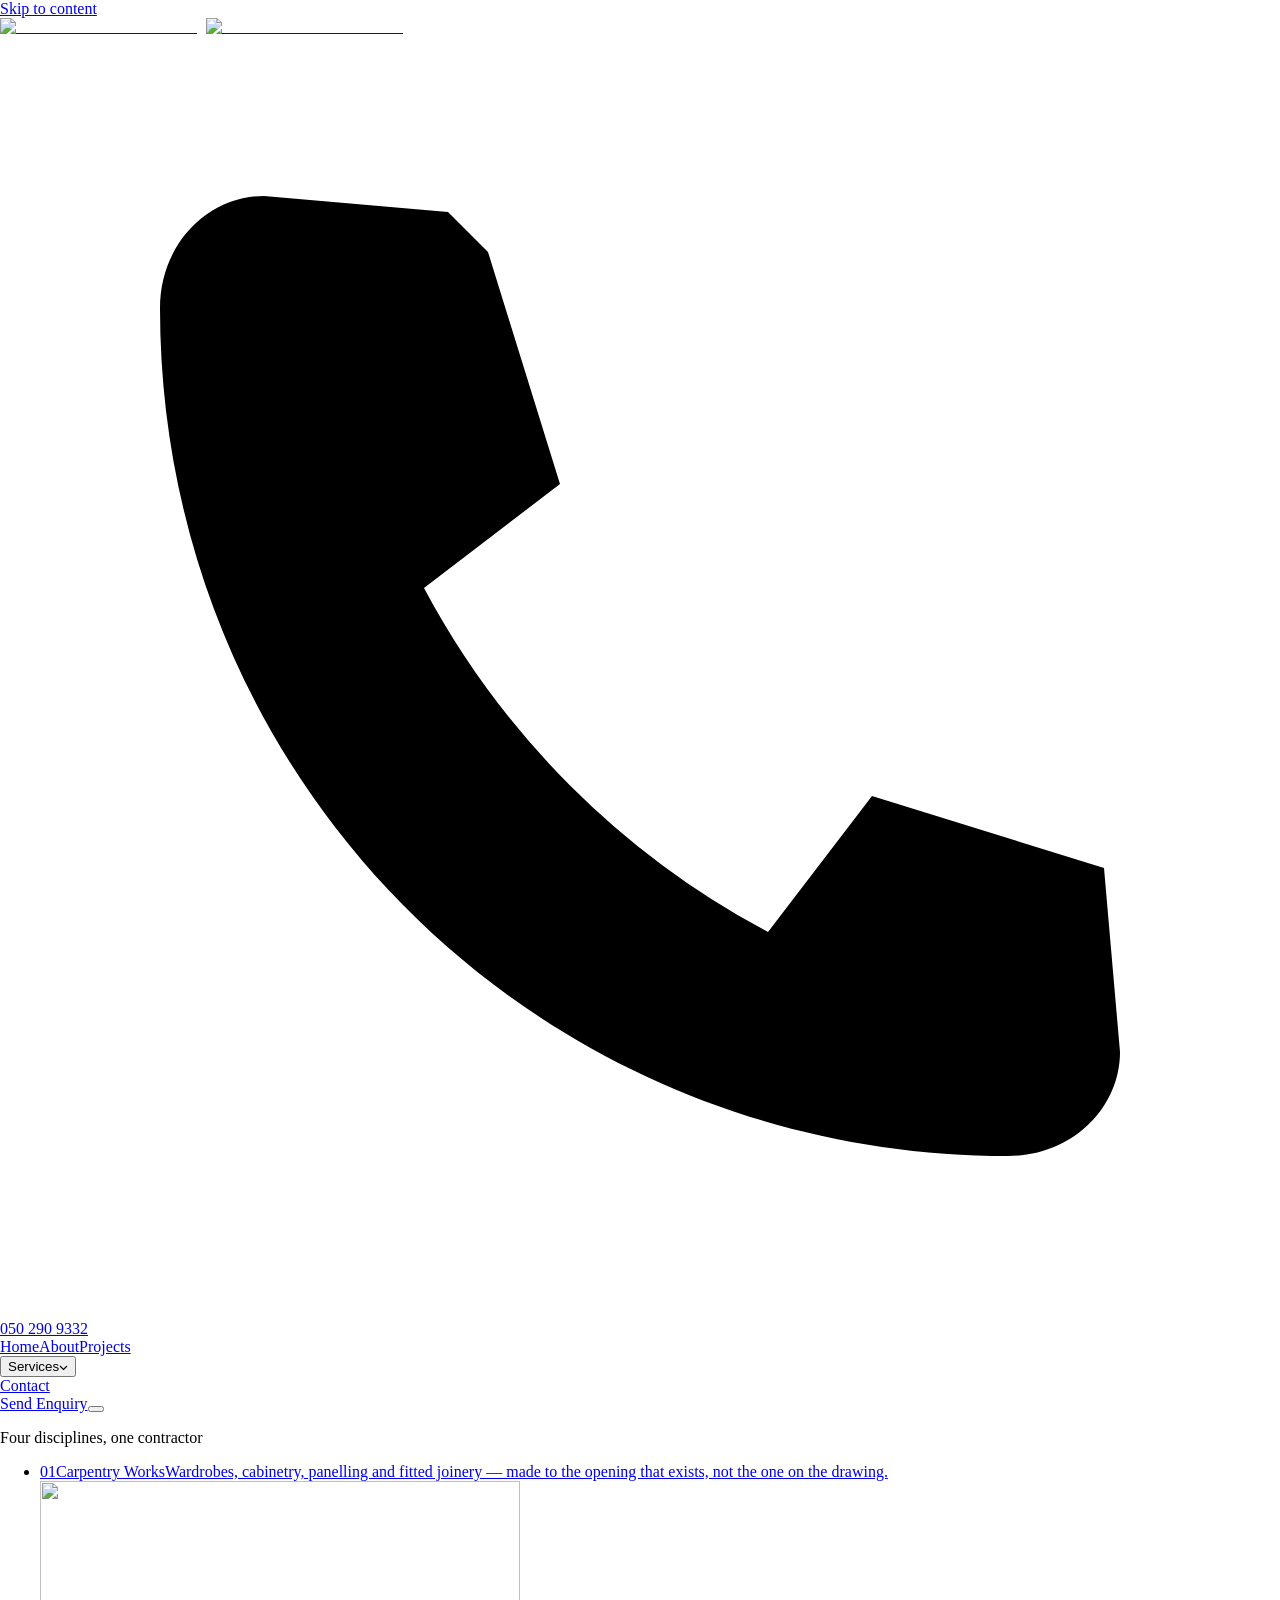
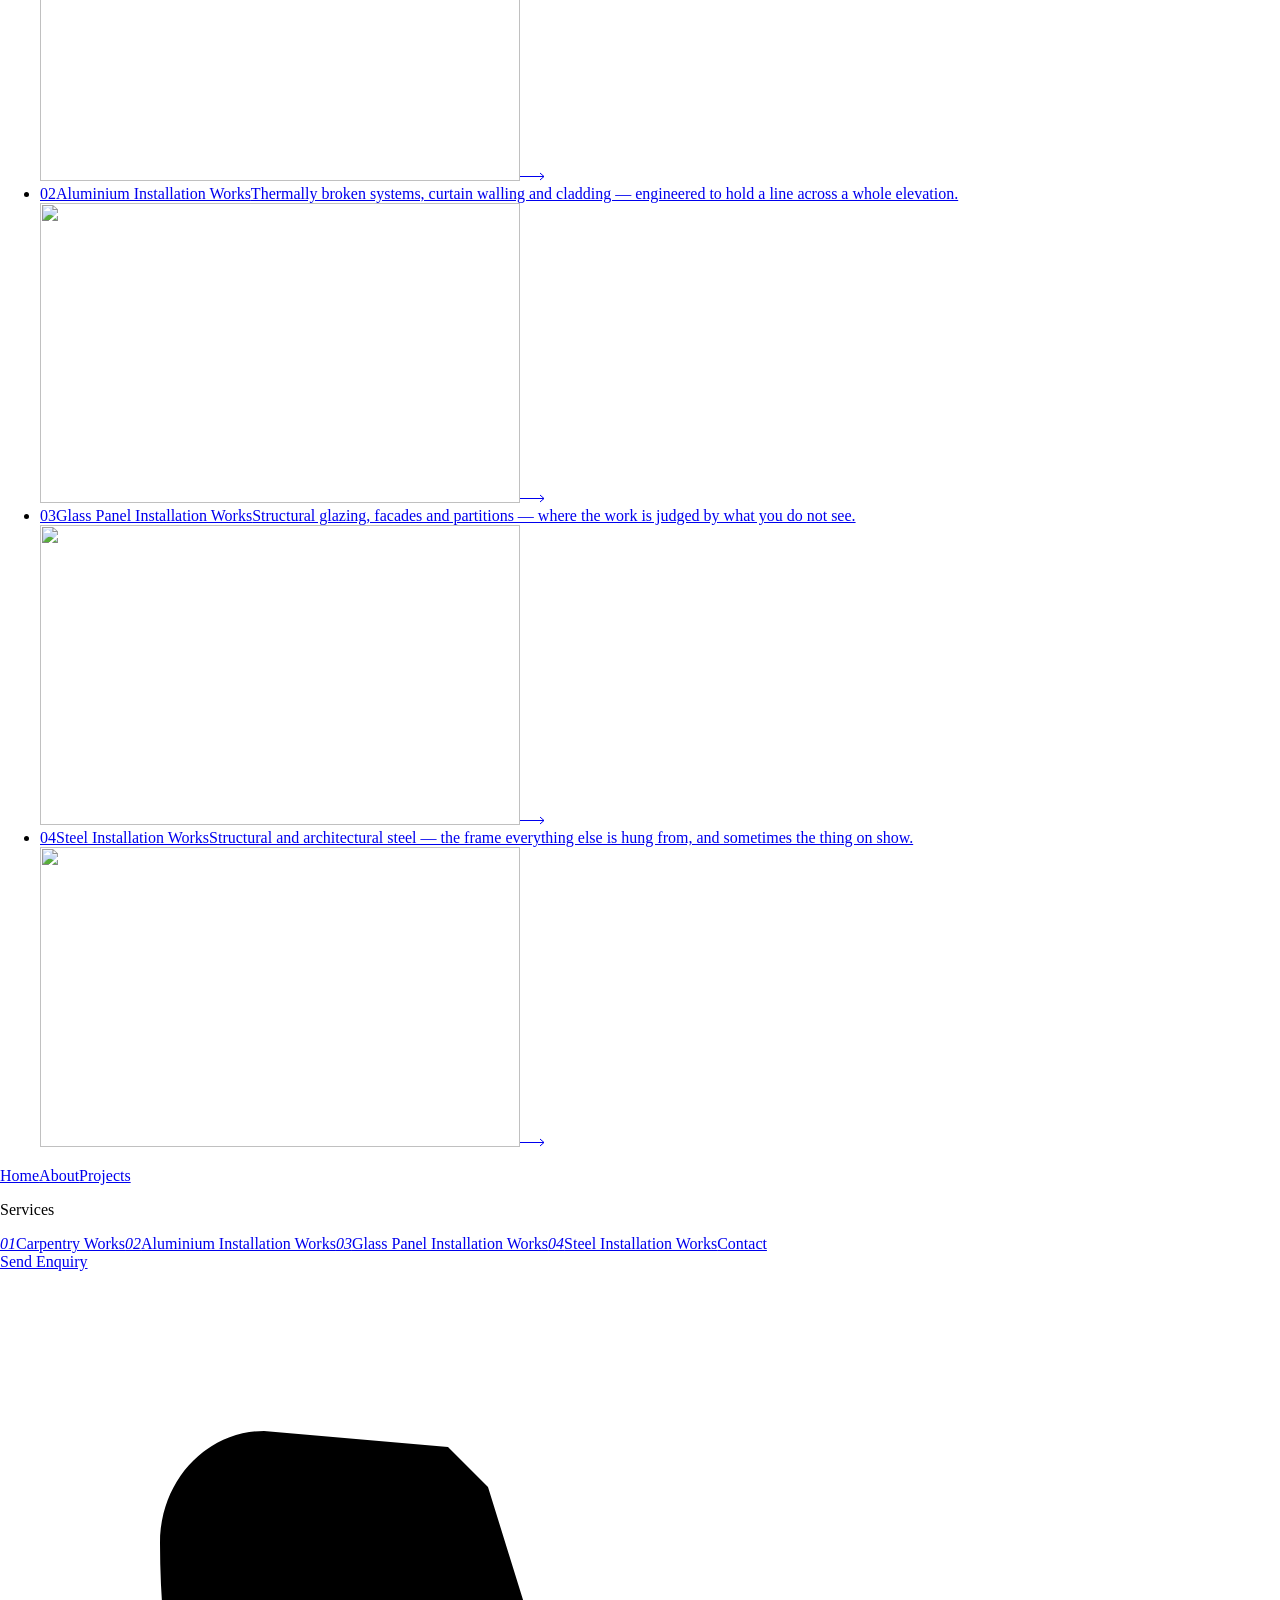
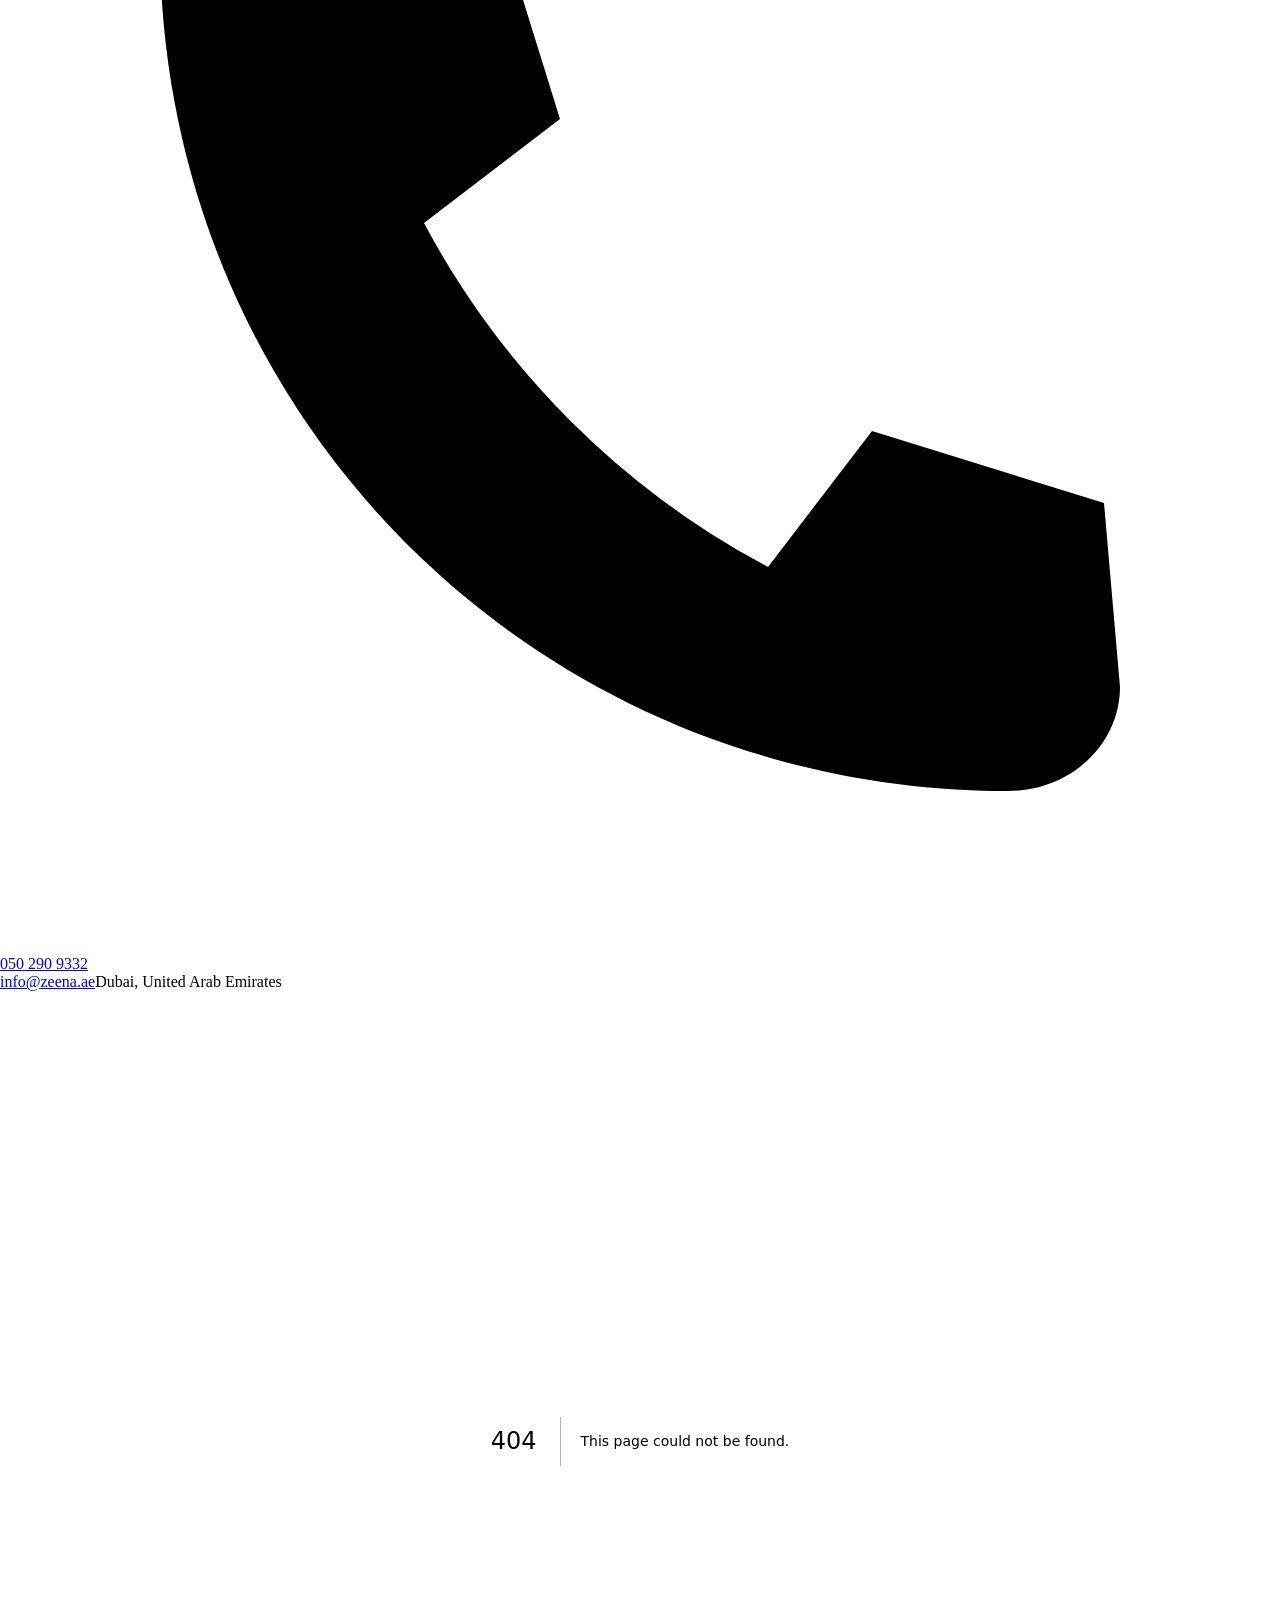
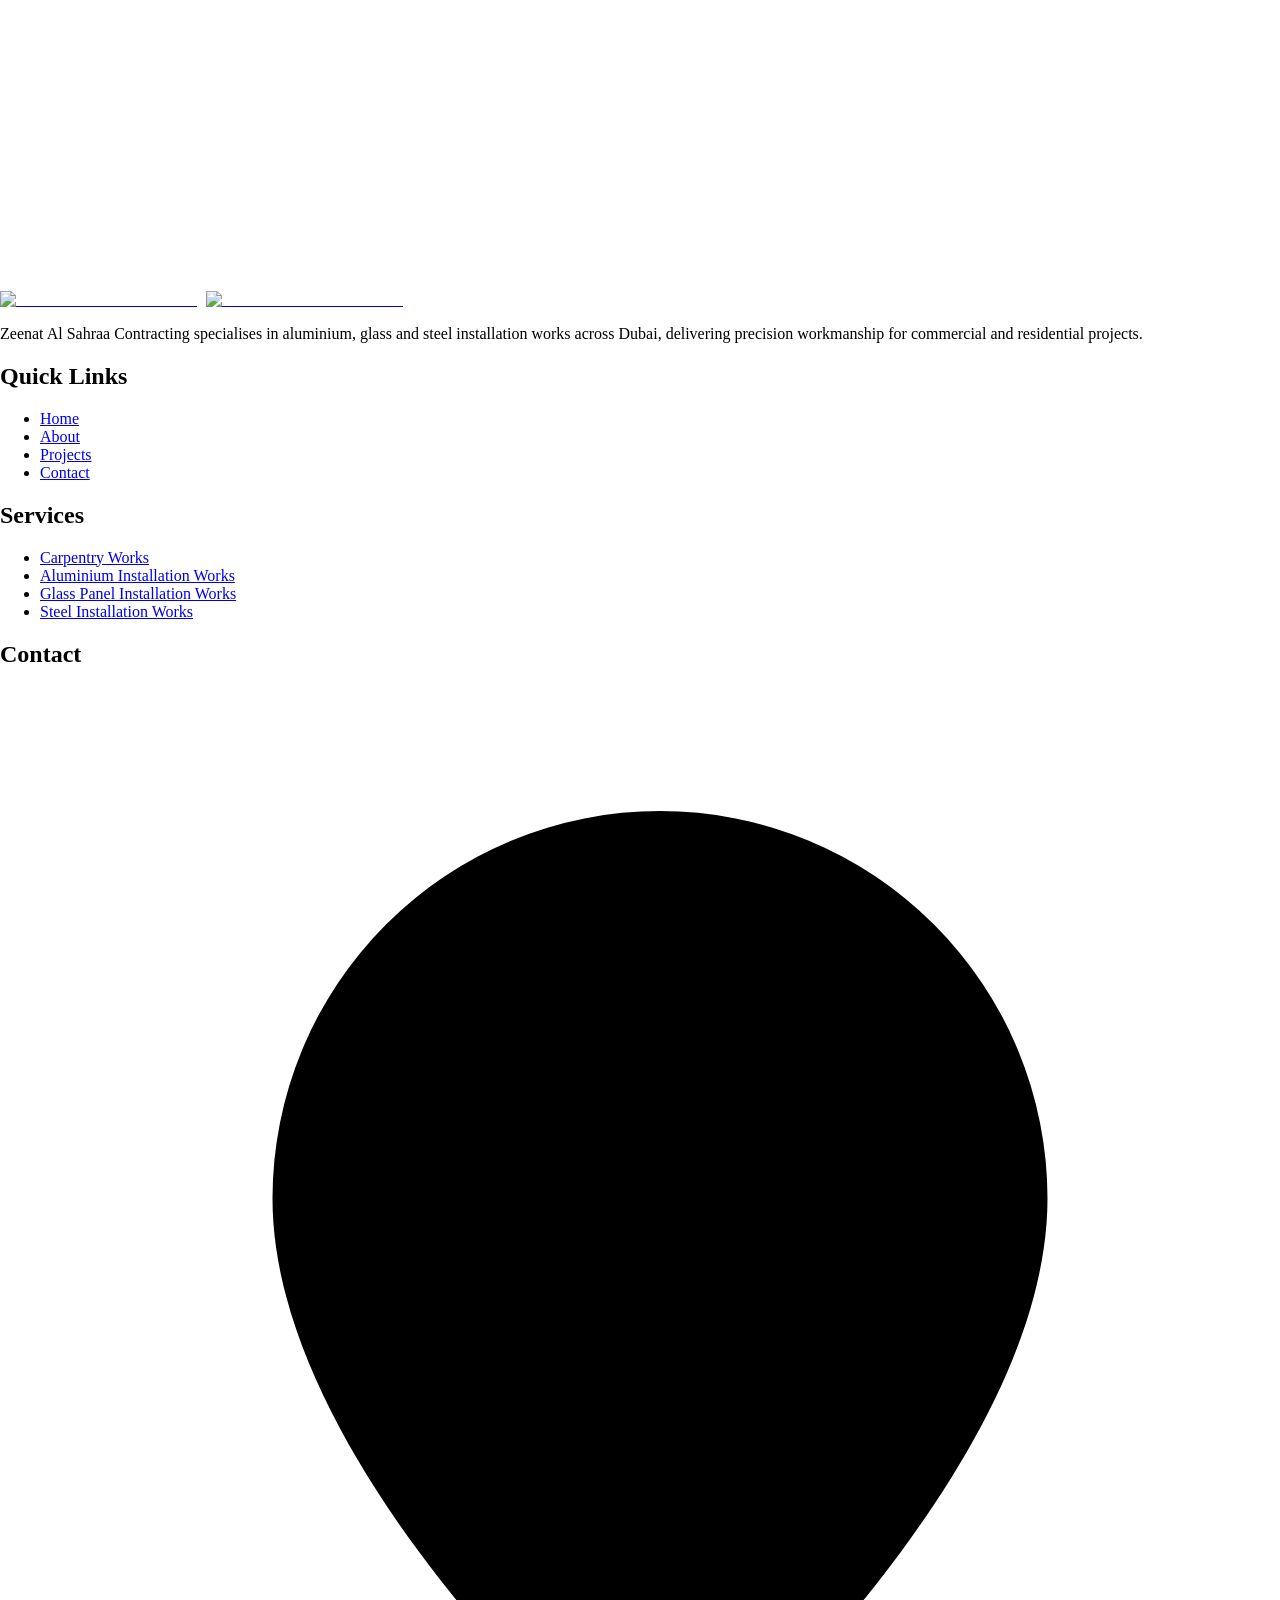
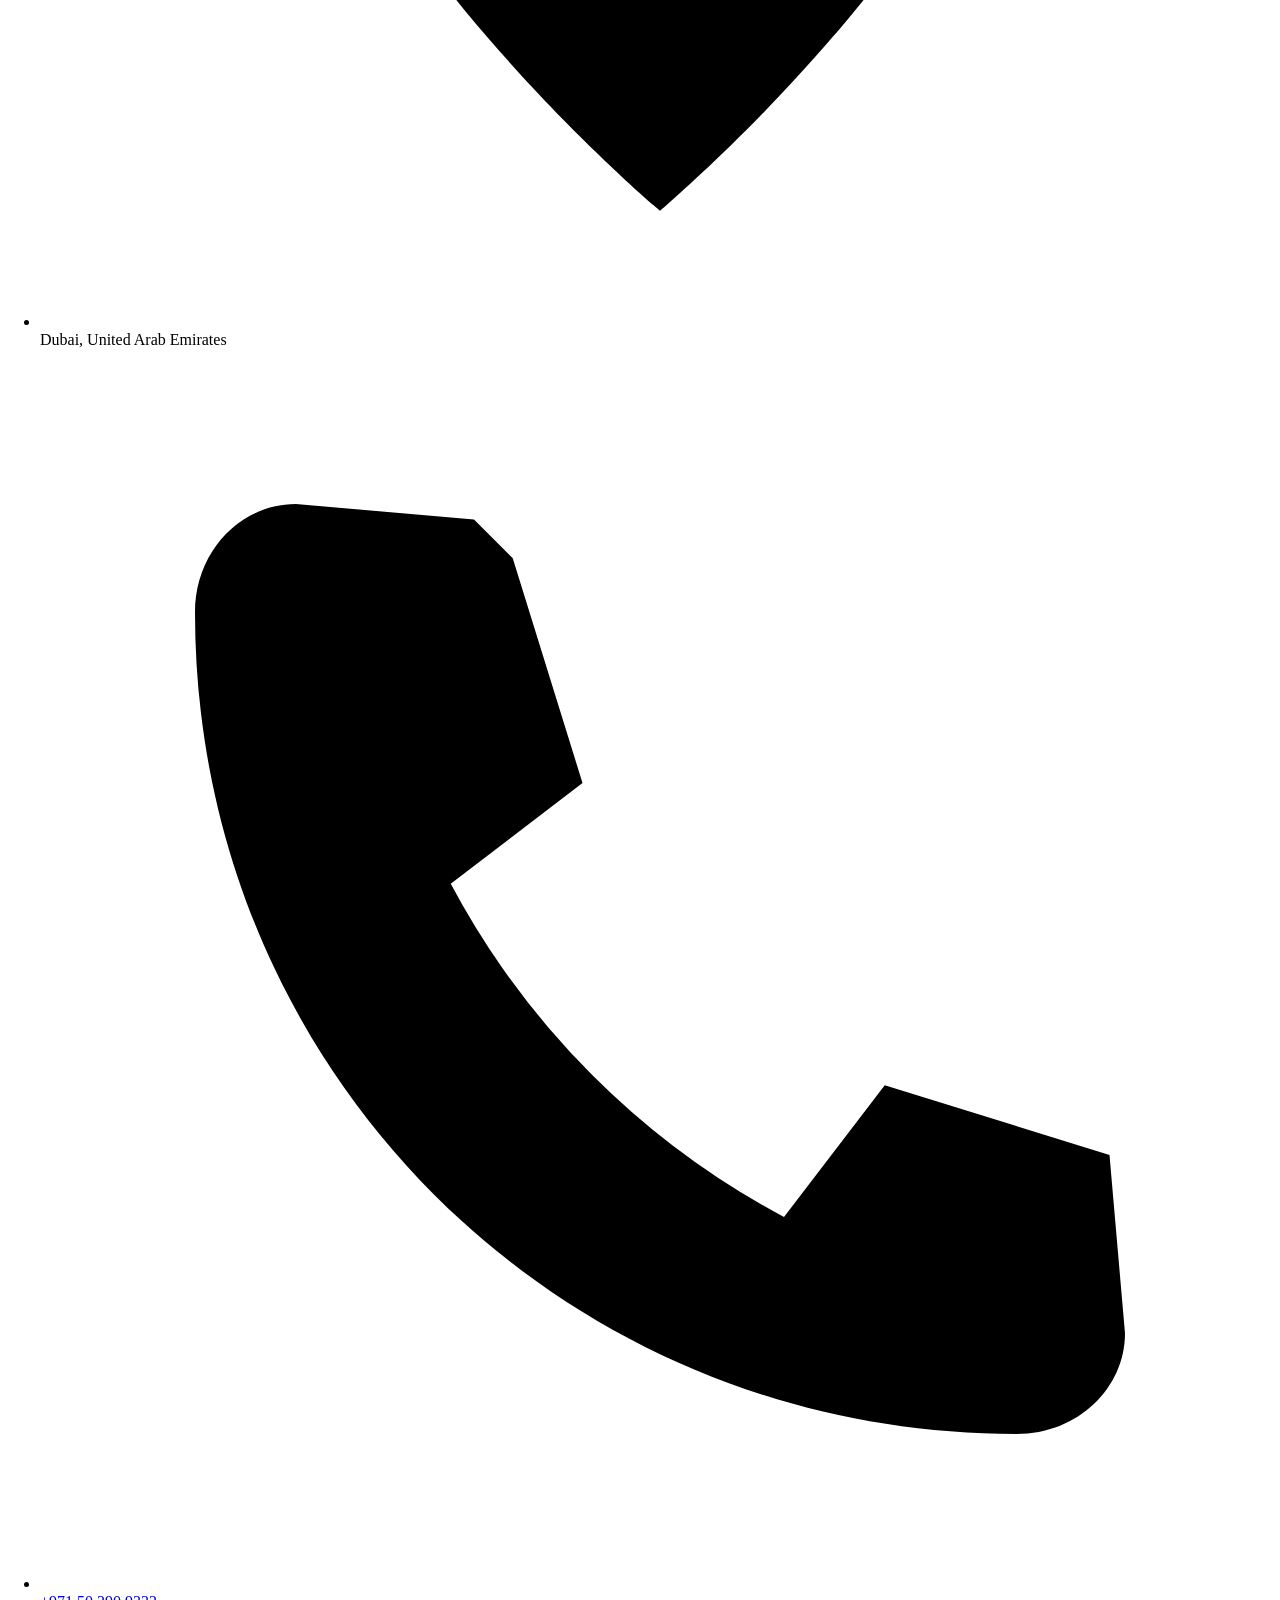
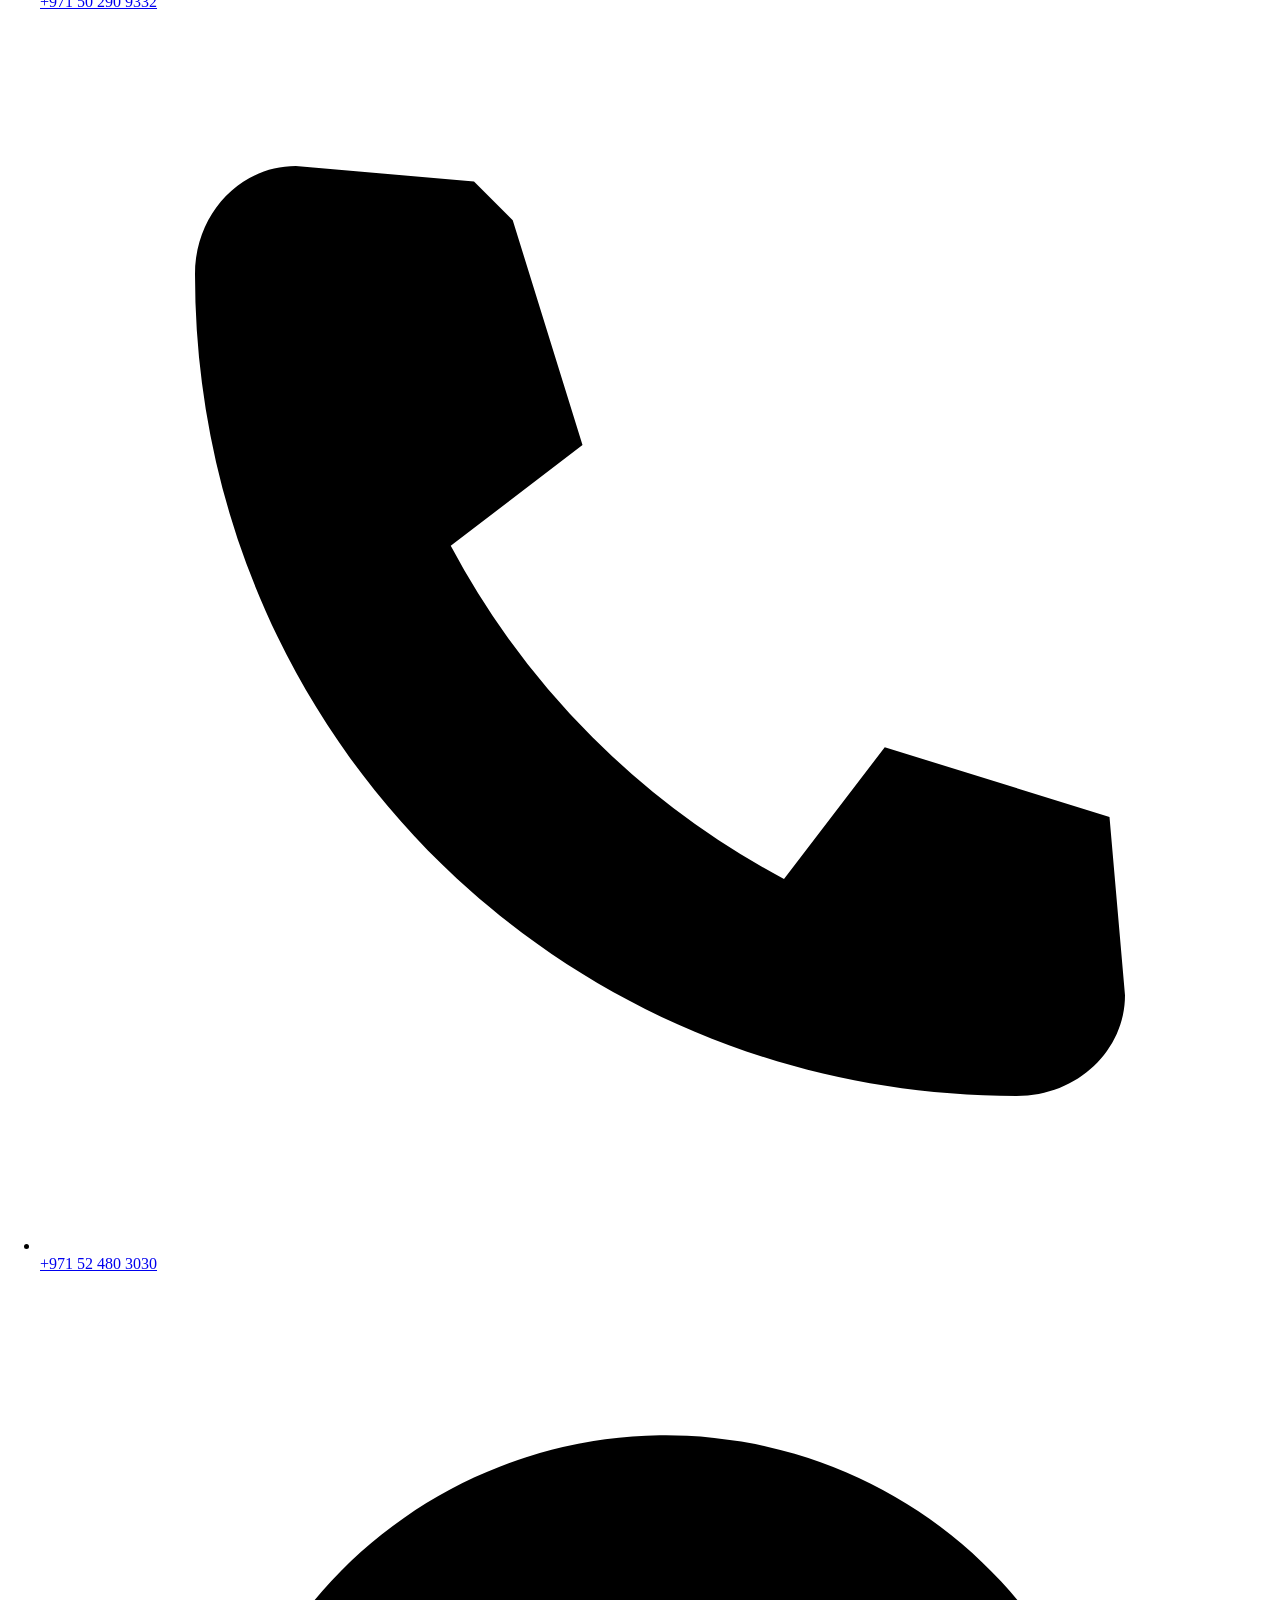
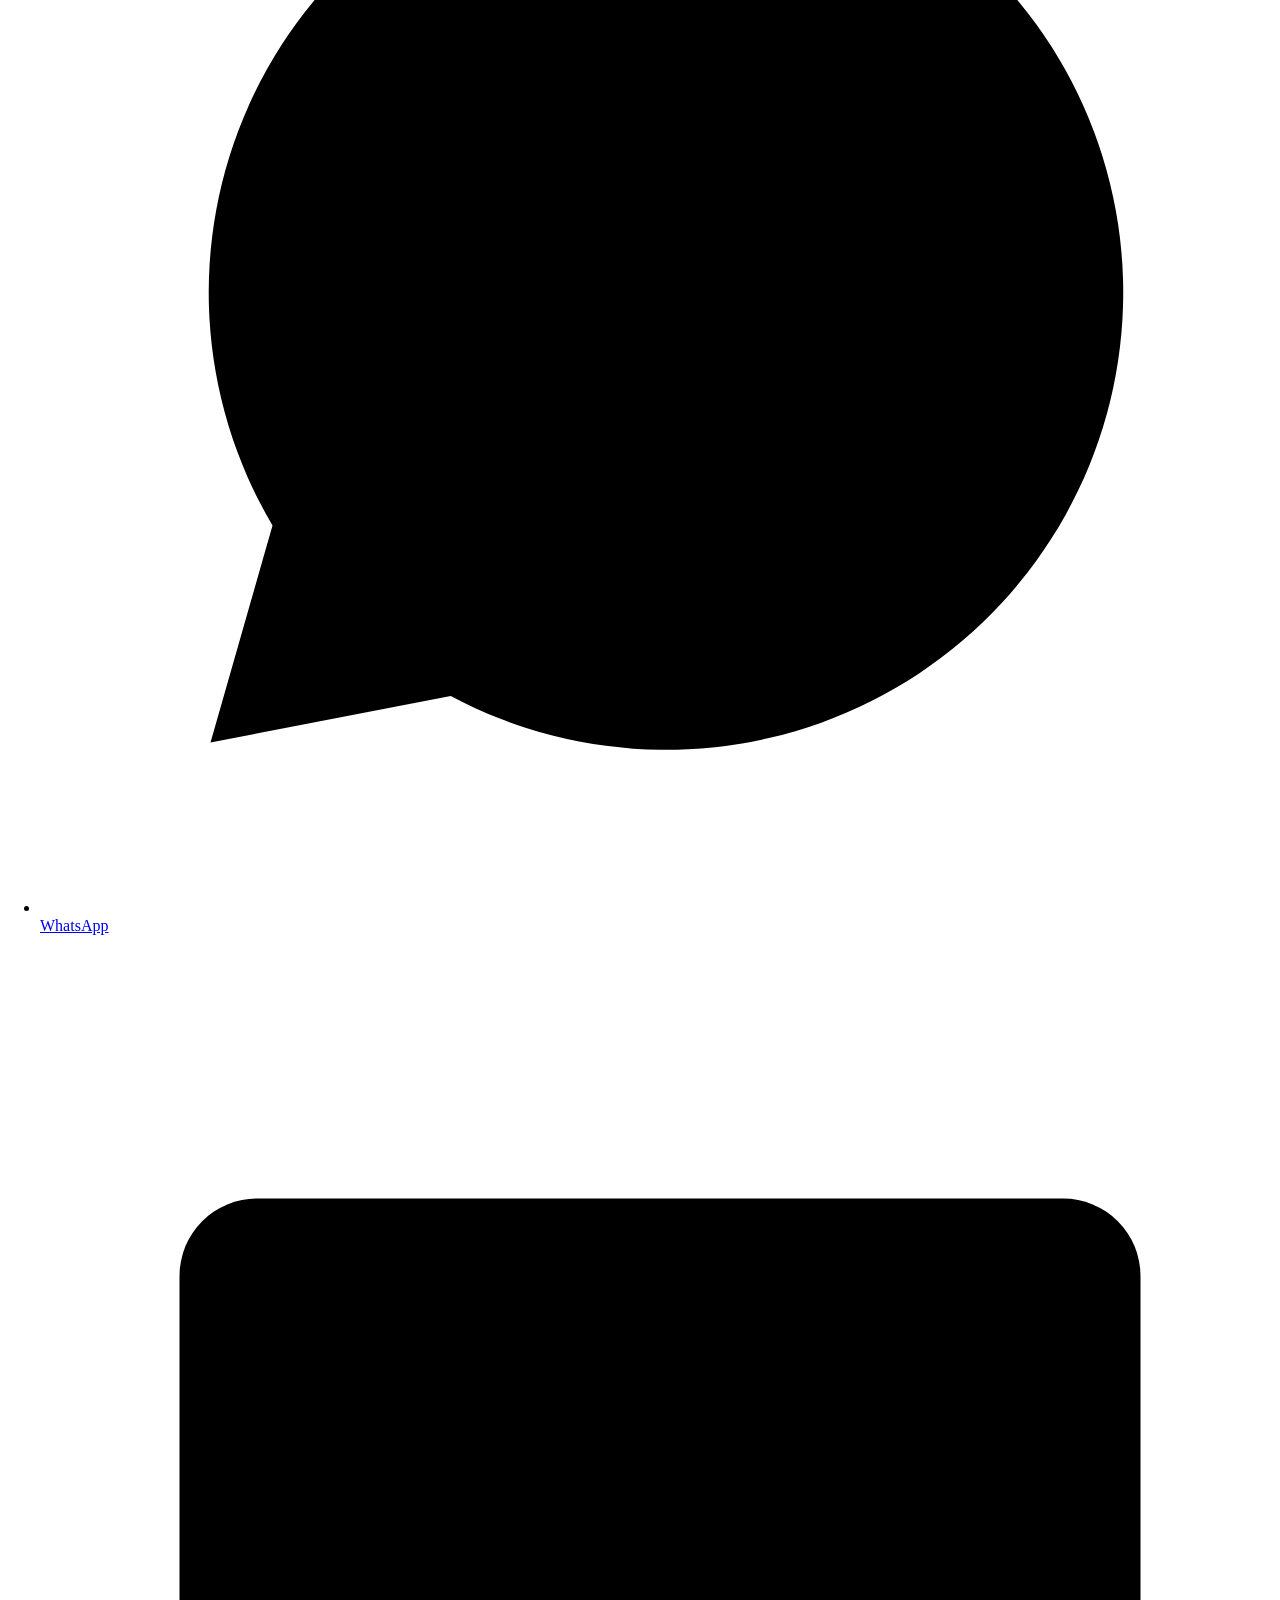
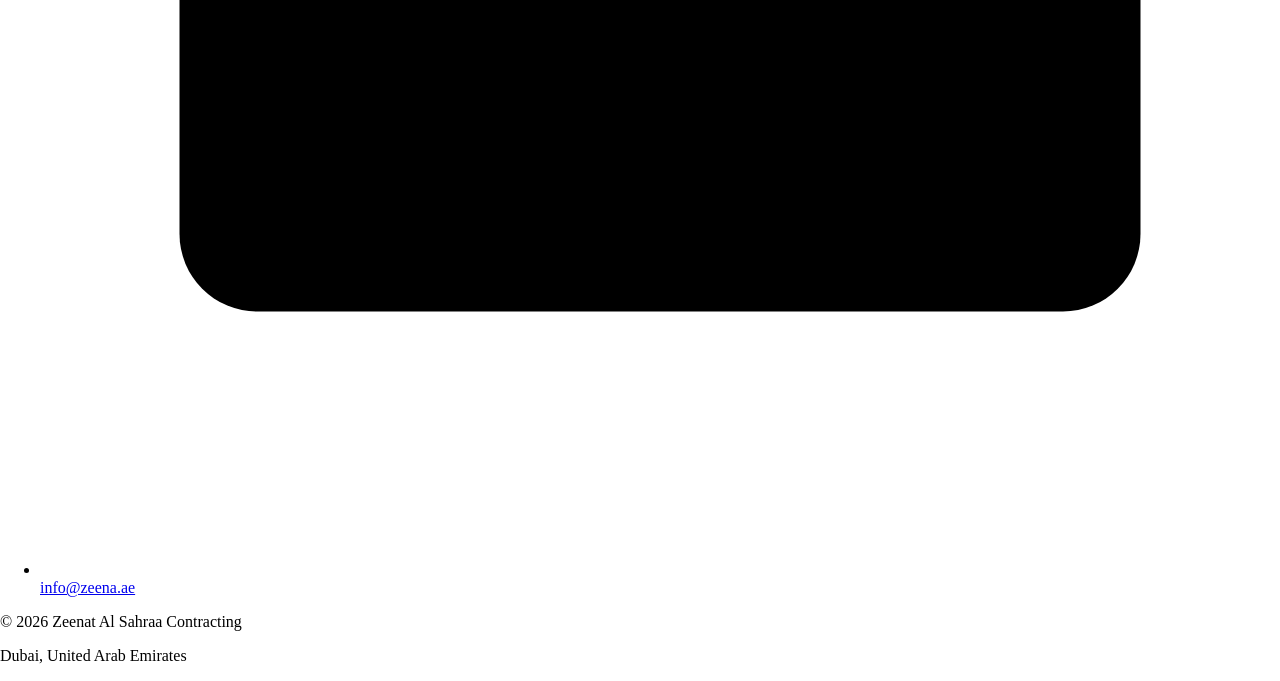
==== commit c02c3796: "Add files via upload" ====
--- a/404/index.html
+++ b/404/index.html
@@ -1 +1 @@
-<!DOCTYPE html><html lang="en" class="no-js"><head><meta charSet="utf-8"/><meta name="viewport" content="width=device-width, initial-scale=1"/><link rel="preload" as="image" href="/zeenat.ae/logos/logo-light.png"/><link rel="preload" as="image" href="/zeenat.ae/logos/logo.png"/><link rel="stylesheet" href="/zeenat.ae/_next/static/css/3e3db9a885134a04.css" data-precedence="next"/><link rel="preload" as="script" fetchPriority="low" href="/zeenat.ae/_next/static/chunks/webpack-cdd44716fb1dde21.js"/><script src="/zeenat.ae/_next/static/chunks/4bd1b696-d86aaf8bdbc2a12a.js" async=""></script><script src="/zeenat.ae/_next/static/chunks/517-0d634deb569d3eb3.js" async=""></script><script src="/zeenat.ae/_next/static/chunks/main-app-56bc91a2f9ae9cfc.js" async=""></script><script src="/zeenat.ae/_next/static/chunks/c15bf2b0-2e5094ff64f4d456.js" async=""></script><script src="/zeenat.ae/_next/static/chunks/113-274cd3a2f1d71758.js" async=""></script><script src="/zeenat.ae/_next/static/chunks/124-b8bc41f94a887f6a.js" async=""></script><script src="/zeenat.ae/_next/static/chunks/768-4d31815149cdcc16.js" async=""></script><script src="/zeenat.ae/_next/static/chunks/app/layout-df7998628cbd7e33.js" async=""></script><script src="/zeenat.ae/_next/static/chunks/378-28e5f70fc190ca22.js" async=""></script><script src="/zeenat.ae/_next/static/chunks/app/page-672c8a867bad5837.js" async=""></script><meta name="robots" content="noindex"/><title>404: This page could not be found.</title><title>Zeenat Al Sahraa Contracting — Aluminium, Glass &amp; Steel Installation, Dubai</title><meta name="description" content="Aluminium, glass panel and steel installation works across Dubai and the UAE. Surveyed, fabricated and installed by one contractor."/><link rel="manifest" href="/zeenat.ae/manifest.webmanifest"/><meta property="og:title" content="Zeenat Al Sahraa Contracting — Aluminium, Glass &amp; Steel Installation, Dubai"/><meta property="og:description" content="Aluminium, glass panel and steel installation works across Dubai and the UAE. Surveyed, fabricated and installed by one contractor."/><meta property="og:site_name" content="Zeenat Al Sahraa Contracting"/><meta property="og:locale" content="en_AE"/><meta property="og:image" content="https://zeena.ae/homepage/og-default.jpg"/><meta property="og:type" content="website"/><meta name="twitter:card" content="summary_large_image"/><meta name="twitter:title" content="Zeenat Al Sahraa Contracting — Aluminium, Glass &amp; Steel Installation, Dubai"/><meta name="twitter:description" content="Aluminium, glass panel and steel installation works across Dubai and the UAE. Surveyed, fabricated and installed by one contractor."/><meta name="twitter:image" content="https://zeena.ae/homepage/og-default.jpg"/><link rel="icon" href="/zeenat.ae/logos/favicon.ico"/><link rel="icon" href="/zeenat.ae/logos/favicon-32.png" sizes="32x32" type="image/png"/><link rel="icon" href="/zeenat.ae/logos/favicon-16.png" sizes="16x16" type="image/png"/><link rel="apple-touch-icon" href="/zeenat.ae/logos/apple-touch-icon.png"/><script src="/zeenat.ae/_next/static/chunks/polyfills-42372ed130431b0a.js" noModule=""></script></head><body class="__variable_b5d574 __variable_751e69"><a href="#main" class="sr">Skip to content</a><header class="Nav_bar__EPka2  Nav_typeLight__O421b"><div class="Nav_inner__sh7uA"><a class="Nav_brand__vMusG" aria-label="Zeenat Al Sahraa Contracting — home" href="/zeenat.ae"><img alt="Zeenat Al Sahraa Contracting" width="1232" height="320" decoding="async" data-nimg="1" class="Nav_logo__98dCe Nav_logoLight__7SFeq" style="color:transparent" src="/zeenat.ae/logos/logo-light.png"/><img alt="Zeenat Al Sahraa Contracting" width="1232" height="320" decoding="async" data-nimg="1" class="Nav_logo__98dCe Nav_logoDark__LsYRV" style="color:transparent" src="/zeenat.ae/logos/logo.png"/></a><a class="Nav_tel__Sm3g8" href="tel:+971502909332"><span class="Nav_telIcon__najTY" aria-hidden="true"><svg viewBox="0 0 16 16" aria-hidden="true"><path d="M5.6 2.2 3.3 2c-.7 0-1.3.6-1.3 1.4 0 5.9 4.7 10.6 10.6 10.6.8 0 1.4-.6 1.4-1.3l-.2-2.3-2.9-.9-1.3 1.7a10.4 10.4 0 0 1-4.3-4.3l1.7-1.3-.9-2.9Z"></path></svg></span><span class="Nav_telNum__KtzoZ">050 290 9332</span></a><nav class="Nav_links__8Axcs" aria-label="Primary"><a class="Nav_link__AQMuy " href="/zeenat.ae"><span>Home</span></a><a class="Nav_link__AQMuy " href="/zeenat.ae/about/"><span>About</span></a><a class="Nav_link__AQMuy " href="/zeenat.ae/projects/"><span>Projects</span></a><div class="Nav_dropWrap__sLwH4"><button class="Nav_link__AQMuy " aria-expanded="false" aria-haspopup="true"><span>Services</span><svg class="Nav_chev__bL6SE " width="9" height="6" viewBox="0 0 9 6" aria-hidden="true"><path d="M1 1l3.5 3.5L8 1" fill="none" stroke="currentColor" stroke-width="1.2"></path></svg></button></div><a class="Nav_link__AQMuy " href="/zeenat.ae/contact/"><span>Contact</span></a></nav><a class="Nav_cta__gBZXl" href="/zeenat.ae/contact/">Send Enquiry</a><button class="Nav_burger__v332v" aria-expanded="false" aria-label="Open menu"><span class="Nav_burgerBox__fGEez "><i></i><i></i></span></button></div><div class="Nav_drop__BcHrp"><div class="Nav_dropInner__v_Zy3"><p class="label Nav_dropLabel__DNXVG">Three disciplines, one contractor</p><ul class="Nav_dropList__TaE2Q"><li class="Nav_dropRow__I6c_R"><a class="Nav_dropLink__OYVf1" href="/zeenat.ae/services/aluminium-installation-works/"><span class="numeral">01</span><span class="Nav_dropTitle__Lt_YM">Aluminium Installation Works</span><span class="Nav_dropLede__pJYI5">Thermally broken systems, curtain walling and cladding — engineered to hold a line across a whole elevation.</span><span class="Nav_dropThumb__osZgV" aria-hidden="true"><img alt="" loading="lazy" width="480" height="300" decoding="async" data-nimg="1" style="color:transparent" src="/zeenat.ae/aluminium/aluminium-showcase.webp"/></span><svg class="Nav_dropArrow__nOcev" width="26" height="9" viewBox="0 0 26 9" aria-hidden="true"><path d="M0 4.5h24M20 1l4 3.5L20 8" fill="none" stroke="currentColor" stroke-width="1"></path></svg></a></li><li class="Nav_dropRow__I6c_R"><a class="Nav_dropLink__OYVf1" href="/zeenat.ae/services/glass-panel-installation-works/"><span class="numeral">02</span><span class="Nav_dropTitle__Lt_YM">Glass Panel Installation Works</span><span class="Nav_dropLede__pJYI5">Structural glazing, facades and partitions — where the work is judged by what you do not see.</span><span class="Nav_dropThumb__osZgV" aria-hidden="true"><img alt="" loading="lazy" width="480" height="300" decoding="async" data-nimg="1" style="color:transparent" src="/zeenat.ae/glass/glass-showcase.webp"/></span><svg class="Nav_dropArrow__nOcev" width="26" height="9" viewBox="0 0 26 9" aria-hidden="true"><path d="M0 4.5h24M20 1l4 3.5L20 8" fill="none" stroke="currentColor" stroke-width="1"></path></svg></a></li><li class="Nav_dropRow__I6c_R"><a class="Nav_dropLink__OYVf1" href="/zeenat.ae/services/steel-installation-works/"><span class="numeral">03</span><span class="Nav_dropTitle__Lt_YM">Steel Installation Works</span><span class="Nav_dropLede__pJYI5">Structural and architectural steel — the frame everything else is hung from, and sometimes the thing on show.</span><span class="Nav_dropThumb__osZgV" aria-hidden="true"><img alt="" loading="lazy" width="480" height="300" decoding="async" data-nimg="1" style="color:transparent" src="/zeenat.ae/steel/steel-showcase.webp"/></span><svg class="Nav_dropArrow__nOcev" width="26" height="9" viewBox="0 0 26 9" aria-hidden="true"><path d="M0 4.5h24M20 1l4 3.5L20 8" fill="none" stroke="currentColor" stroke-width="1"></path></svg></a></li><li class="Nav_dropRow__I6c_R"><a class="Nav_dropLink__OYVf1" href="/zeenat.ae/services/carpentry-works/"><span class="numeral">04</span><span class="Nav_dropTitle__Lt_YM">Carpentry Works</span><span class="Nav_dropLede__pJYI5">Wardrobes, cabinetry, panelling and fitted joinery — made to the opening that exists, not the one on the drawing.</span><span class="Nav_dropThumb__osZgV" aria-hidden="true"><img alt="" loading="lazy" width="480" height="300" decoding="async" data-nimg="1" style="color:transparent" src="/zeenat.ae/carpentry/carpentry-showcase.webp"/></span><svg class="Nav_dropArrow__nOcev" width="26" height="9" viewBox="0 0 26 9" aria-hidden="true"><path d="M0 4.5h24M20 1l4 3.5L20 8" fill="none" stroke="currentColor" stroke-width="1"></path></svg></a></li></ul></div></div></header><div class="Nav_sheet__wBfRu" id="mobile-menu"><div class="Nav_sheetTop__dS1Vn"><a class="Nav_mobItem__6HNMI" data-mob-item="true" href="/zeenat.ae"><span>Home</span></a><a class="Nav_mobItem__6HNMI" data-mob-item="true" href="/zeenat.ae/about/"><span>About</span></a><a class="Nav_mobItem__6HNMI" data-mob-item="true" href="/zeenat.ae/projects/"><span>Projects</span></a><p class="label Nav_sheetDiv__AYnq_" data-mob-item="true"><span>Services</span></p><a class="Nav_mobSub__nk5dw" data-mob-item="true" href="/zeenat.ae/services/aluminium-installation-works/"><span><i class="numeral">01</i>Aluminium Installation Works</span></a><a class="Nav_mobSub__nk5dw" data-mob-item="true" href="/zeenat.ae/services/glass-panel-installation-works/"><span><i class="numeral">02</i>Glass Panel Installation Works</span></a><a class="Nav_mobSub__nk5dw" data-mob-item="true" href="/zeenat.ae/services/steel-installation-works/"><span><i class="numeral">03</i>Steel Installation Works</span></a><a class="Nav_mobSub__nk5dw" data-mob-item="true" href="/zeenat.ae/services/carpentry-works/"><span><i class="numeral">04</i>Carpentry Works</span></a><a class="Nav_mobItem__6HNMI" data-mob-item="true" href="/zeenat.ae/contact/"><span>Contact</span></a></div><div class="Nav_sheetFoot__egW2t"><a class="Nav_sheetCta__vDNf_" data-mob-item="true" href="/zeenat.ae/contact/"><span>Send Enquiry</span></a><a class="Nav_sheetCall__rcU8A" href="tel:+971502909332"><svg viewBox="0 0 16 16" aria-hidden="true"><path d="M5.6 2.2 3.3 2c-.7 0-1.3.6-1.3 1.4 0 5.9 4.7 10.6 10.6 10.6.8 0 1.4-.6 1.4-1.3l-.2-2.3-2.9-.9-1.3 1.7a10.4 10.4 0 0 1-4.3-4.3l1.7-1.3-.9-2.9Z"></path></svg>050 290 9332</a><div class="Nav_sheetMeta__HXx_b"><a href="mailto:info@zeena.ae">info@zeena.ae</a><span>Dubai, United Arab Emirates</span></div></div></div><main id="main"><div style="font-family:system-ui,&quot;Segoe UI&quot;,Roboto,Helvetica,Arial,sans-serif,&quot;Apple Color Emoji&quot;,&quot;Segoe UI Emoji&quot;;height:100vh;text-align:center;display:flex;flex-direction:column;align-items:center;justify-content:center"><div><style>body{color:#000;background:#fff;margin:0}.next-error-h1{border-right:1px solid rgba(0,0,0,.3)}@media (prefers-color-scheme:dark){body{color:#fff;background:#000}.next-error-h1{border-right:1px solid rgba(255,255,255,.3)}}</style><h1 class="next-error-h1" style="display:inline-block;margin:0 20px 0 0;padding:0 23px 0 0;font-size:24px;font-weight:500;vertical-align:top;line-height:49px">404</h1><div style="display:inline-block"><h2 style="font-size:14px;font-weight:400;line-height:49px;margin:0">This page could not be found.</h2></div></div></div></main><footer class="Footer_foot__6SeQX"><div class="Footer_inner__vtL_T"><div class="Footer_cols__FYdso"><section class="Footer_brand__0rdww"><a class="Footer_logoLink__Xoc6g" aria-label="Zeenat Al Sahraa Contracting — home" href="/zeenat.ae"><img alt="Zeenat Al Sahraa Contracting" loading="lazy" width="1232" height="320" decoding="async" data-nimg="1" class="Footer_logo__fUEOF Footer_logoLight__yWYQJ" style="color:transparent" src="/zeenat.ae/logos/logo-light.png"/><img alt="Zeenat Al Sahraa Contracting" loading="lazy" width="1232" height="320" decoding="async" data-nimg="1" class="Footer_logo__fUEOF Footer_logoDark__YlZ3B" style="color:transparent" src="/zeenat.ae/logos/logo.png"/></a><p class="Footer_blurb__eK2RO">Zeenat Al Sahraa Contracting specialises in aluminium, glass and steel installation works across Dubai, delivering precision workmanship for commercial and residential projects.</p></section><nav class="Footer_col__WMzcr" aria-label="Quick links"><h2 class="Footer_h__KG4ik">Quick Links</h2><ul class="Footer_list__SC5eb"><li><a class="Footer_link__TBOP7" href="/zeenat.ae"><span class="Footer_linkText__Bq2KQ">Home</span></a></li><li><a class="Footer_link__TBOP7" href="/zeenat.ae/about/"><span class="Footer_linkText__Bq2KQ">About</span></a></li><li><a class="Footer_link__TBOP7" href="/zeenat.ae/projects/"><span class="Footer_linkText__Bq2KQ">Projects</span></a></li><li><a class="Footer_link__TBOP7" href="/zeenat.ae/contact/"><span class="Footer_linkText__Bq2KQ">Contact</span></a></li></ul></nav><nav class="Footer_col__WMzcr" aria-label="Services"><h2 class="Footer_h__KG4ik">Services</h2><ul class="Footer_list__SC5eb"><li><a class="Footer_link__TBOP7" href="/zeenat.ae/services/aluminium-installation-works/"><span class="Footer_linkText__Bq2KQ">Aluminium Installation Works</span></a></li><li><a class="Footer_link__TBOP7" href="/zeenat.ae/services/glass-panel-installation-works/"><span class="Footer_linkText__Bq2KQ">Glass Panel Installation Works</span></a></li><li><a class="Footer_link__TBOP7" href="/zeenat.ae/services/steel-installation-works/"><span class="Footer_linkText__Bq2KQ">Steel Installation Works</span></a></li><li><a class="Footer_link__TBOP7" href="/zeenat.ae/services/carpentry-works/"><span class="Footer_linkText__Bq2KQ">Carpentry Works</span></a></li></ul></nav><section class="Footer_col__WMzcr"><h2 class="Footer_h__KG4ik">Contact</h2><ul class="Footer_list__SC5eb"><li><span class="Footer_link__TBOP7 Footer_static__U2dEr"><span class="Footer_icon___SLPT"><svg viewBox="0 0 16 16" aria-hidden="true"><path d="M8 14.5s5-4.2 5-7.9A5 5 0 0 0 3 6.6c0 3.7 5 7.9 5 7.9Z"></path><circle cx="8" cy="6.5" r="1.9"></circle></svg></span><span class="Footer_linkText__Bq2KQ ">Dubai, United Arab Emirates</span></span></li><li><a class="Footer_link__TBOP7" href="tel:+971502909332"><span class="Footer_icon___SLPT"><svg viewBox="0 0 16 16" aria-hidden="true"><path d="M5.6 2.2 3.3 2c-.7 0-1.3.6-1.3 1.4 0 5.9 4.7 10.6 10.6 10.6.8 0 1.4-.6 1.4-1.3l-.2-2.3-2.9-.9-1.3 1.7a10.4 10.4 0 0 1-4.3-4.3l1.7-1.3-.9-2.9Z"></path></svg></span><span class="Footer_linkText__Bq2KQ Footer_tabular__IZ9_i">+971 50 290 9332</span></a></li><li><a class="Footer_link__TBOP7" href="tel:+971524803030"><span class="Footer_icon___SLPT"><svg viewBox="0 0 16 16" aria-hidden="true"><path d="M5.6 2.2 3.3 2c-.7 0-1.3.6-1.3 1.4 0 5.9 4.7 10.6 10.6 10.6.8 0 1.4-.6 1.4-1.3l-.2-2.3-2.9-.9-1.3 1.7a10.4 10.4 0 0 1-4.3-4.3l1.7-1.3-.9-2.9Z"></path></svg></span><span class="Footer_linkText__Bq2KQ Footer_tabular__IZ9_i">+971 52 480 3030</span></a></li><li><a class="Footer_link__TBOP7" href="https://wa.me/971502909332" target="_blank" rel="noreferrer noopener"><span class="Footer_icon___SLPT"><svg viewBox="0 0 16 16" aria-hidden="true"><path d="M2.2 13.8 3 11a5.9 5.9 0 1 1 2.3 2.2l-3.1.6Z"></path><path d="M6 6.1c.2-.5.4-.5.6-.5h.4c.1 0 .3 0 .4.4l.5 1.2c0 .1 0 .2-.1.4l-.3.3c-.1.1-.2.2-.1.4a4 4 0 0 0 1.9 1.6c.2 0 .3 0 .4-.1l.4-.5c.1-.1.2-.2.4-.1l1.2.6c.2.1.3.2.3.3a1.5 1.5 0 0 1-1 1.1c-.3.1-1 .1-2.2-.5A6.4 6.4 0 0 1 6 8.1c-.3-.6-.3-1.2-.2-1.5Z"></path></svg></span><span class="Footer_linkText__Bq2KQ ">WhatsApp</span></a></li><li><a class="Footer_link__TBOP7" href="mailto:info@zeena.ae"><span class="Footer_icon___SLPT"><svg viewBox="0 0 16 16" aria-hidden="true"><rect x="1.8" y="3.4" width="12.4" height="9.2" rx="1"></rect><path d="m2.4 4.4 5.6 4 5.6-4"></path></svg></span><span class="Footer_linkText__Bq2KQ ">info@zeena.ae</span></a></li></ul></section></div><div class="Footer_base__DD4ni"><p>© <!-- -->2026<!-- --> <!-- -->Zeenat Al Sahraa Contracting</p><p>Dubai, United Arab Emirates</p></div></div></footer><script src="/zeenat.ae/_next/static/chunks/webpack-cdd44716fb1dde21.js" async=""></script><script>(self.__next_f=self.__next_f||[]).push([0])</script><script>self.__next_f.push([1,"1:\"$Sreact.fragment\"\n2:I[493,[\"592\",\"static/chunks/c15bf2b0-2e5094ff64f4d456.js\",\"113\",\"static/chunks/113-274cd3a2f1d71758.js\",\"124\",\"static/chunks/124-b8bc41f94a887f6a.js\",\"768\",\"static/chunks/768-4d31815149cdcc16.js\",\"177\",\"static/chunks/app/layout-df7998628cbd7e33.js\"],\"default\"]\n3:I[9983,[\"592\",\"static/chunks/c15bf2b0-2e5094ff64f4d456.js\",\"113\",\"static/chunks/113-274cd3a2f1d71758.js\",\"124\",\"static/chunks/124-b8bc41f94a887f6a.js\",\"768\",\"static/chunks/768-4d31815149cdcc16.js\",\"177\",\"static/chunks/app/layout-df7998628cbd7e33.js\"],\"default\"]\n4:I[5244,[],\"\"]\n5:I[3866,[],\"\"]\n6:I[9531,[\"592\",\"static/chunks/c15bf2b0-2e5094ff64f4d456.js\",\"113\",\"static/chunks/113-274cd3a2f1d71758.js\",\"768\",\"static/chunks/768-4d31815149cdcc16.js\",\"378\",\"static/chunks/378-28e5f70fc190ca22.js\",\"974\",\"static/chunks/app/page-672c8a867bad5837.js\"],\"Stagger\"]\n7:I[8173,[\"592\",\"static/chunks/c15bf2b0-2e5094ff64f4d456.js\",\"113\",\"static/chunks/113-274cd3a2f1d71758.js\",\"124\",\"static/chunks/124-b8bc41f94a887f6a.js\",\"768\",\"static/chunks/768-4d31815149cdcc16.js\",\"177\",\"static/chunks/app/layout-df7998628cbd7e33.js\"],\"\"]\n8:I[7970,[\"592\",\"static/chunks/c15bf2b0-2e5094ff64f4d456.js\",\"113\",\"static/chunks/113-274cd3a2f1d71758.js\",\"124\",\"static/chunks/124-b8bc41f94a887f6a.js\",\"768\",\"static/chunks/768-4d31815149cdcc16.js\",\"177\",\"static/chunks/app/layout-df7998628cbd7e33.js\"],\"Image\"]\n9:I[2015,[\"592\",\"static/chunks/c15bf2b0-2e5094ff64f4d456.js\",\"113\",\"static/chunks/113-274cd3a2f1d71758.js\",\"124\",\"static/chunks/124-b8bc41f94a887f6a.js\",\"768\",\"static/chunks/768-4d31815149cdcc16.js\",\"177\",\"static/chunks/app/layout-df7998628cbd7e33.js\"],\"default\"]\na:I[6213,[],\"OutletBoundary\"]\nc:I[6213,[],\"MetadataBoundary\"]\ne:I[6213,[],\"ViewportBoundary\"]\n10:I[4835,[],\"\"]\n:HL[\"/zeenat.ae/_next/static/css/3e3db9a885134a04.css\",\"style\"]\n"])</script><script>self.__next_f.push([1,"0:{\"P\":null,\"b\":\"jZOLdM038nbEYjf_QT-co\",\"p\":\"/zeenat.ae\",\"c\":[\"\",\"_not-found\",\"\"],\"i\":false,\"f\":[[[\"\",{\"children\":[\"/_not-found\",{\"children\":[\"__PAGE__\",{}]}]},\"$undefined\",\"$undefined\",true],[\"\",[\"$\",\"$1\",\"c\",{\"children\":[[[\"$\",\"link\",\"0\",{\"rel\":\"stylesheet\",\"href\":\"/zeenat.ae/_next/static/css/3e3db9a885134a04.css\",\"precedence\":\"next\",\"crossOrigin\":\"$undefined\",\"nonce\":\"$undefined\"}]],[\"$\",\"html\",null,{\"lang\":\"en\",\"className\":\"no-js\",\"children\":[\"$\",\"body\",null,{\"className\":\"__variable_b5d574 __variable_751e69\",\"children\":[[\"$\",\"$L2\",null,{}],[\"$\",\"a\",null,{\"href\":\"#main\",\"className\":\"sr\",\"children\":\"Skip to content\"}],[\"$\",\"$L3\",null,{}],[\"$\",\"main\",null,{\"id\":\"main\",\"children\":[\"$\",\"$L4\",null,{\"parallelRouterKey\":\"children\",\"segmentPath\":[\"children\"],\"error\":\"$undefined\",\"errorStyles\":\"$undefined\",\"errorScripts\":\"$undefined\",\"template\":[\"$\",\"$L5\",null,{}],\"templateStyles\":\"$undefined\",\"templateScripts\":\"$undefined\",\"notFound\":[[],[[\"$\",\"title\",null,{\"children\":\"404: This page could not be found.\"}],[\"$\",\"div\",null,{\"style\":{\"fontFamily\":\"system-ui,\\\"Segoe UI\\\",Roboto,Helvetica,Arial,sans-serif,\\\"Apple Color Emoji\\\",\\\"Segoe UI Emoji\\\"\",\"height\":\"100vh\",\"textAlign\":\"center\",\"display\":\"flex\",\"flexDirection\":\"column\",\"alignItems\":\"center\",\"justifyContent\":\"center\"},\"children\":[\"$\",\"div\",null,{\"children\":[[\"$\",\"style\",null,{\"dangerouslySetInnerHTML\":{\"__html\":\"body{color:#000;background:#fff;margin:0}.next-error-h1{border-right:1px solid rgba(0,0,0,.3)}@media (prefers-color-scheme:dark){body{color:#fff;background:#000}.next-error-h1{border-right:1px solid rgba(255,255,255,.3)}}\"}}],[\"$\",\"h1\",null,{\"className\":\"next-error-h1\",\"style\":{\"display\":\"inline-block\",\"margin\":\"0 20px 0 0\",\"padding\":\"0 23px 0 0\",\"fontSize\":24,\"fontWeight\":500,\"verticalAlign\":\"top\",\"lineHeight\":\"49px\"},\"children\":404}],[\"$\",\"div\",null,{\"style\":{\"display\":\"inline-block\"},\"children\":[\"$\",\"h2\",null,{\"style\":{\"fontSize\":14,\"fontWeight\":400,\"lineHeight\":\"49px\",\"margin\":0},\"children\":\"This page could not be found.\"}]}]]}]}]]],\"forbidden\":\"$undefined\",\"unauthorized\":\"$undefined\"}]}],[\"$\",\"footer\",null,{\"className\":\"Footer_foot__6SeQX\",\"children\":[\"$\",\"div\",null,{\"className\":\"Footer_inner__vtL_T\",\"children\":[[\"$\",\"$L6\",null,{\"className\":\"Footer_cols__FYdso\",\"amount\":26,\"stagger\":0.09,\"children\":[[\"$\",\"section\",null,{\"className\":\"Footer_brand__0rdww\",\"children\":[[\"$\",\"$L7\",null,{\"href\":\"/\",\"prefetch\":false,\"className\":\"Footer_logoLink__Xoc6g\",\"aria-label\":\"Zeenat Al Sahraa Contracting — home\",\"children\":[[\"$\",\"$L8\",null,{\"src\":\"/zeenat.ae/logos/logo-light.png\",\"alt\":\"Zeenat Al Sahraa Contracting\",\"width\":1232,\"height\":320,\"className\":\"Footer_logo__fUEOF Footer_logoLight__yWYQJ\"}],[\"$\",\"$L8\",null,{\"src\":\"/zeenat.ae/logos/logo.png\",\"alt\":\"Zeenat Al Sahraa Contracting\",\"width\":1232,\"height\":320,\"className\":\"Footer_logo__fUEOF Footer_logoDark__YlZ3B\"}]]}],[\"$\",\"p\",null,{\"className\":\"Footer_blurb__eK2RO\",\"children\":\"Zeenat Al Sahraa Contracting specialises in aluminium, glass and steel installation works across Dubai, delivering precision workmanship for commercial and residential projects.\"}]]}],[\"$\",\"nav\",null,{\"className\":\"Footer_col__WMzcr\",\"aria-label\":\"Quick links\",\"children\":[[\"$\",\"h2\",null,{\"className\":\"Footer_h__KG4ik\",\"children\":\"Quick Links\"}],[\"$\",\"ul\",null,{\"className\":\"Footer_list__SC5eb\",\"children\":[[\"$\",\"li\",\"/\",{\"children\":[\"$\",\"$L7\",null,{\"href\":\"/\",\"prefetch\":false,\"className\":\"Footer_link__TBOP7\",\"children\":[\"$\",\"span\",null,{\"className\":\"Footer_linkText__Bq2KQ\",\"children\":\"Home\"}]}]}],[\"$\",\"li\",\"/about\",{\"children\":[\"$\",\"$L7\",null,{\"href\":\"/about\",\"prefetch\":\"$undefined\",\"className\":\"Footer_link__TBOP7\",\"children\":[\"$\",\"span\",null,{\"className\":\"Footer_linkText__Bq2KQ\",\"children\":\"About\"}]}]}],[\"$\",\"li\",\"/projects\",{\"children\":[\"$\",\"$L7\",null,{\"href\":\"/projects\",\"prefetch\":\"$undefined\",\"className\":\"Footer_link__TBOP7\",\"children\":[\"$\",\"span\",null,{\"className\":\"Footer_linkText__Bq2KQ\",\"children\":\"Projects\"}]}]}],[\"$\",\"li\",\"/contact\",{\"children\":[\"$\",\"$L7\",null,{\"href\":\"/contact\",\"prefetch\":\"$undefined\",\"className\":\"Footer_link__TBOP7\",\"children\":[\"$\",\"span\",null,{\"className\":\"Footer_linkText__Bq2KQ\",\"children\":\"Contact\"}]}]}]]}]]}],[\"$\",\"nav\",null,{\"className\":\"Footer_col__WMzcr\",\"aria-label\":\"Services\",\"children\":[[\"$\",\"h2\",null,{\"className\":\"Footer_h__KG4ik\",\"children\":\"Services\"}],[\"$\",\"ul\",null,{\"className\":\"Footer_list__SC5eb\",\"children\":[[\"$\",\"li\",\"aluminium-installation-works\",{\"children\":[\"$\",\"$L7\",null,{\"href\":\"/services/aluminium-installation-works\",\"className\":\"Footer_link__TBOP7\",\"children\":[\"$\",\"span\",null,{\"className\":\"Footer_linkText__Bq2KQ\",\"children\":\"Aluminium Installation Works\"}]}]}],[\"$\",\"li\",\"glass-panel-installation-works\",{\"children\":[\"$\",\"$L7\",null,{\"href\":\"/services/glass-panel-installation-works\",\"className\":\"Footer_link__TBOP7\",\"children\":[\"$\",\"span\",null,{\"className\":\"Footer_linkText__Bq2KQ\",\"children\":\"Glass Panel Installation Works\"}]}]}],[\"$\",\"li\",\"steel-installation-works\",{\"children\":[\"$\",\"$L7\",null,{\"href\":\"/services/steel-installation-works\",\"className\":\"Footer_link__TBOP7\",\"children\":[\"$\",\"span\",null,{\"className\":\"Footer_linkText__Bq2KQ\",\"children\":\"Steel Installation Works\"}]}]}],[\"$\",\"li\",\"carpentry-works\",{\"children\":[\"$\",\"$L7\",null,{\"href\":\"/services/carpentry-works\",\"className\":\"Footer_link__TBOP7\",\"children\":[\"$\",\"span\",null,{\"className\":\"Footer_linkText__Bq2KQ\",\"children\":\"Carpentry Works\"}]}]}]]}]]}],[\"$\",\"section\",null,{\"className\":\"Footer_col__WMzcr\",\"children\":[[\"$\",\"h2\",null,{\"className\":\"Footer_h__KG4ik\",\"children\":\"Contact\"}],[\"$\",\"ul\",null,{\"className\":\"Footer_list__SC5eb\",\"children\":[[\"$\",\"li\",\"0\",{\"children\":[\"$\",\"span\",null,{\"className\":\"Footer_link__TBOP7 Footer_static__U2dEr\",\"children\":[[\"$\",\"span\",null,{\"className\":\"Footer_icon___SLPT\",\"children\":[\"$\",\"svg\",null,{\"viewBox\":\"0 0 16 16\",\"aria-hidden\":\"true\",\"children\":[[\"$\",\"path\",null,{\"d\":\"M8 14.5s5-4.2 5-7.9A5 5 0 0 0 3 6.6c0 3.7 5 7.9 5 7.9Z\"}],[\"$\",\"circle\",null,{\"cx\":\"8\",\"cy\":\"6.5\",\"r\":\"1.9\"}]]}]}],[\"$\",\"span\",null,{\"className\":\"Footer_linkText__Bq2KQ \",\"children\":\"Dubai, United Arab Emirates\"}]]}]}],[\"$\",\"li\",\"1\",{\"children\":[\"$\",\"a\",null,{\"className\":\"Footer_link__TBOP7\",\"href\":\"tel:+971502909332\",\"children\":[[\"$\",\"span\",null,{\"className\":\"Footer_icon___SLPT\",\"children\":[\"$\",\"svg\",null,{\"viewBox\":\"0 0 16 16\",\"aria-hidden\":\"true\",\"children\":[\"$\",\"path\",null,{\"d\":\"M5.6 2.2 3.3 2c-.7 0-1.3.6-1.3 1.4 0 5.9 4.7 10.6 10.6 10.6.8 0 1.4-.6 1.4-1.3l-.2-2.3-2.9-.9-1.3 1.7a10.4 10.4 0 0 1-4.3-4.3l1.7-1.3-.9-2.9Z\"}]}]}],[\"$\",\"span\",null,{\"className\":\"Footer_linkText__Bq2KQ Footer_tabular__IZ9_i\",\"children\":\"+971 50 290 9332\"}]]}]}],[\"$\",\"li\",\"2\",{\"children\":[\"$\",\"a\",null,{\"className\":\"Footer_link__TBOP7\",\"href\":\"tel:+971524803030\",\"children\":[[\"$\",\"span\",null,{\"className\":\"Footer_icon___SLPT\",\"children\":[\"$\",\"svg\",null,{\"viewBox\":\"0 0 16 16\",\"aria-hidden\":\"true\",\"children\":[\"$\",\"path\",null,{\"d\":\"M5.6 2.2 3.3 2c-.7 0-1.3.6-1.3 1.4 0 5.9 4.7 10.6 10.6 10.6.8 0 1.4-.6 1.4-1.3l-.2-2.3-2.9-.9-1.3 1.7a10.4 10.4 0 0 1-4.3-4.3l1.7-1.3-.9-2.9Z\"}]}]}],[\"$\",\"span\",null,{\"className\":\"Footer_linkText__Bq2KQ Footer_tabular__IZ9_i\",\"children\":\"+971 52 480 3030\"}]]}]}],[\"$\",\"li\",\"3\",{\"children\":[\"$\",\"a\",null,{\"className\":\"Footer_link__TBOP7\",\"href\":\"https://wa.me/971502909332\",\"target\":\"_blank\",\"rel\":\"noreferrer noopener\",\"children\":[[\"$\",\"span\",null,{\"className\":\"Footer_icon___SLPT\",\"children\":[\"$\",\"svg\",null,{\"viewBox\":\"0 0 16 16\",\"aria-hidden\":\"true\",\"children\":[[\"$\",\"path\",null,{\"d\":\"M2.2 13.8 3 11a5.9 5.9 0 1 1 2.3 2.2l-3.1.6Z\"}],[\"$\",\"path\",null,{\"d\":\"M6 6.1c.2-.5.4-.5.6-.5h.4c.1 0 .3 0 .4.4l.5 1.2c0 .1 0 .2-.1.4l-.3.3c-.1.1-.2.2-.1.4a4 4 0 0 0 1.9 1.6c.2 0 .3 0 .4-.1l.4-.5c.1-.1.2-.2.4-.1l1.2.6c.2.1.3.2.3.3a1.5 1.5 0 0 1-1 1.1c-.3.1-1 .1-2.2-.5A6.4 6.4 0 0 1 6 8.1c-.3-.6-.3-1.2-.2-1.5Z\"}]]}]}],[\"$\",\"span\",null,{\"className\":\"Footer_linkText__Bq2KQ \",\"children\":\"WhatsApp\"}]]}]}],[\"$\",\"li\",\"4\",{\"children\":[\"$\",\"a\",null,{\"className\":\"Footer_link__TBOP7\",\"href\":\"mailto:info@zeena.ae\",\"children\":[[\"$\",\"span\",null,{\"className\":\"Footer_icon___SLPT\",\"children\":[\"$\",\"svg\",null,{\"viewBox\":\"0 0 16 16\",\"aria-hidden\":\"true\",\"children\":[[\"$\",\"rect\",null,{\"x\":\"1.8\",\"y\":\"3.4\",\"width\":\"12.4\",\"height\":\"9.2\",\"rx\":\"1\"}],[\"$\",\"path\",null,{\"d\":\"m2.4 4.4 5.6 4 5.6-4\"}]]}]}],[\"$\",\"span\",null,{\"className\":\"Footer_linkText__Bq2KQ \",\"children\":\"info@zeena.ae\"}]]}]}]]}]]}]]}],[\"$\",\"div\",null,{\"className\":\"Footer_base__DD4ni\",\"children\":[[\"$\",\"p\",null,{\"children\":[\"© \",2026,\" \",\"Zeenat Al Sahraa Contracting\"]}],[\"$\",\"p\",null,{\"children\":\"Dubai, United Arab Emirates\"}]]}]]}]}],[\"$\",\"$L9\",null,{}]]}]}]]}],{\"children\":[\"/_not-found\",[\"$\",\"$1\",\"c\",{\"children\":[null,[\"$\",\"$L4\",null,{\"parallelRouterKey\":\"children\",\"segmentPath\":[\"children\",\"/_not-found\",\"children\"],\"error\":\"$undefined\",\"errorStyles\":\"$undefined\",\"errorScripts\":\"$undefined\",\"template\":[\"$\",\"$L5\",null,{}],\"templateStyles\":\"$undefined\",\"templateScripts\":\"$undefined\",\"notFound\":\"$undefined\",\"forbidden\":\"$undefined\",\"unauthorized\":\"$undefined\"}]]}],{\"children\":[\"__PAGE__\",[\"$\",\"$1\",\"c\",{\"children\":[[[\"$\",\"title\",null,{\"children\":\"404: This page could not be found.\"}],[\"$\",\"div\",null,{\"style\":\"$0:f:0:1:1:props:children:1:props:children:props:children:3:props:children:props:notFound:1:1:props:style\",\"children\":[\"$\",\"div\",null,{\"children\":[[\"$\",\"style\",null,{\"dangerouslySetInnerHTML\":{\"__html\":\"body{color:#000;background:#fff;margin:0}.next-error-h1{border-right:1px solid rgba(0,0,0,.3)}@media (prefers-color-scheme:dark){body{color:#fff;background:#000}.next-error-h1{border-right:1px solid rgba(255,255,255,.3)}}\"}}],[\"$\",\"h1\",null,{\"className\":\"next-error-h1\",\"style\":\"$0:f:0:1:1:props:children:1:props:children:props:children:3:props:children:props:notFound:1:1:props:children:props:children:1:props:style\",\"children\":404}],[\"$\",\"div\",null,{\"style\":\"$0:f:0:1:1:props:children:1:props:children:props:children:3:props:children:props:notFound:1:1:props:children:props:children:2:props:style\",\"children\":[\"$\",\"h2\",null,{\"style\":\"$0:f:0:1:1:props:children:1:props:children:props:children:3:props:children:props:notFound:1:1:props:children:props:children:2:props:children:props:style\",\"children\":\"This page could not be found.\"}]}]]}]}]],null,[\"$\",\"$La\",null,{\"children\":\"$Lb\"}]]}],{},null,false]},null,false]},null,false],[\"$\",\"$1\",\"h\",{\"children\":[[\"$\",\"meta\",null,{\"name\":\"robots\",\"content\":\"noindex\"}],[\"$\",\"$1\",\"kwP6pwmwUW7MYnRbC774r\",{\"children\":[[\"$\",\"$Lc\",null,{\"children\":\"$Ld\"}],[\"$\",\"$Le\",null,{\"children\":\"$Lf\"}],null]}]]}],false]],\"m\":\"$undefined\",\"G\":[\"$10\",\"$undefined\"],\"s\":false,\"S\":true}\n"])</script><script>self.__next_f.push([1,"f:[[\"$\",\"meta\",\"0\",{\"name\":\"viewport\",\"content\":\"width=device-width, initial-scale=1\"}]]\nd:[[\"$\",\"meta\",\"0\",{\"charSet\":\"utf-8\"}],[\"$\",\"title\",\"1\",{\"children\":\"Zeenat Al Sahraa Contracting — Aluminium, Glass \u0026 Steel Installation, Dubai\"}],[\"$\",\"meta\",\"2\",{\"name\":\"description\",\"content\":\"Aluminium, glass panel and steel installation works across Dubai and the UAE. Surveyed, fabricated and installed by one contractor.\"}],[\"$\",\"link\",\"3\",{\"rel\":\"manifest\",\"href\":\"/zeenat.ae/manifest.webmanifest\",\"crossOrigin\":\"$undefined\"}],[\"$\",\"meta\",\"4\",{\"property\":\"og:title\",\"content\":\"Zeenat Al Sahraa Contracting — Aluminium, Glass \u0026 Steel Installation, Dubai\"}],[\"$\",\"meta\",\"5\",{\"property\":\"og:description\",\"content\":\"Aluminium, glass panel and steel installation works across Dubai and the UAE. Surveyed, fabricated and installed by one contractor.\"}],[\"$\",\"meta\",\"6\",{\"property\":\"og:site_name\",\"content\":\"Zeenat Al Sahraa Contracting\"}],[\"$\",\"meta\",\"7\",{\"property\":\"og:locale\",\"content\":\"en_AE\"}],[\"$\",\"meta\",\"8\",{\"property\":\"og:image\",\"content\":\"https://zeena.ae/homepage/og-default.jpg\"}],[\"$\",\"meta\",\"9\",{\"property\":\"og:type\",\"content\":\"website\"}],[\"$\",\"meta\",\"10\",{\"name\":\"twitter:card\",\"content\":\"summary_large_image\"}],[\"$\",\"meta\",\"11\",{\"name\":\"twitter:title\",\"content\":\"Zeenat Al Sahraa Contracting — Aluminium, Glass \u0026 Steel Installation, Dubai\"}],[\"$\",\"meta\",\"12\",{\"name\":\"twitter:description\",\"content\":\"Aluminium, glass panel and steel installation works across Dubai and the UAE. Surveyed, fabricated and installed by one contractor.\"}],[\"$\",\"meta\",\"13\",{\"name\":\"twitter:image\",\"content\":\"https://zeena.ae/homepage/og-default.jpg\"}],[\"$\",\"link\",\"14\",{\"rel\":\"icon\",\"href\":\"/zeenat.ae/logos/favicon.ico\"}],[\"$\",\"link\",\"15\",{\"rel\":\"icon\",\"href\":\"/zeenat.ae/logos/favicon-32.png\",\"sizes\":\"32x32\",\"type\":\"image/png\"}],[\"$\",\"link\",\"16\",{\"rel\":\"icon\",\"href\":\"/zeenat.ae/logos/favicon-16.png\",\"sizes\":\"16x16\",\"type\":\"image/png\"}],[\"$\",\"link\",\"17\",{\"rel\":\"apple-touch-icon\",\"href\":\"/zeenat.ae/logos/apple-touch-icon.png\"}]]\n"])</script><script>self.__next_f.push([1,"b:null\n"])</script></body></html>+<!DOCTYPE html><html lang="en" class="no-js"><head><meta charSet="utf-8"/><meta name="viewport" content="width=device-width, initial-scale=1"/><link rel="preload" as="image" href="/zeenat.ae/logos/logo-light.png"/><link rel="preload" as="image" href="/zeenat.ae/logos/logo.png"/><link rel="stylesheet" href="/zeenat.ae/_next/static/css/3e3db9a885134a04.css" data-precedence="next"/><link rel="preload" as="script" fetchPriority="low" href="/zeenat.ae/_next/static/chunks/webpack-455693cee8534922.js"/><script src="/zeenat.ae/_next/static/chunks/4bd1b696-d86aaf8bdbc2a12a.js" async=""></script><script src="/zeenat.ae/_next/static/chunks/517-0d634deb569d3eb3.js" async=""></script><script src="/zeenat.ae/_next/static/chunks/main-app-56bc91a2f9ae9cfc.js" async=""></script><script src="/zeenat.ae/_next/static/chunks/c15bf2b0-2e5094ff64f4d456.js" async=""></script><script src="/zeenat.ae/_next/static/chunks/113-274cd3a2f1d71758.js" async=""></script><script src="/zeenat.ae/_next/static/chunks/124-b8bc41f94a887f6a.js" async=""></script><script src="/zeenat.ae/_next/static/chunks/768-22da66effb6ccf60.js" async=""></script><script src="/zeenat.ae/_next/static/chunks/app/layout-0bb1736220aa7e87.js" async=""></script><script src="/zeenat.ae/_next/static/chunks/378-b1aec1820f8ffcca.js" async=""></script><script src="/zeenat.ae/_next/static/chunks/app/page-85658982c32c5470.js" async=""></script><meta name="robots" content="noindex"/><title>404: This page could not be found.</title><title>Zeenat Al Sahraa Contracting — Carpentry, Joinery &amp; Fit-Out, Dubai</title><meta name="description" content="Custom carpentry and joinery in Dubai — wardrobes, kitchens, wall panelling, TV units and fit-out — with aluminium, glass and steel installation. Surveyed, fabricated and fitted by one contractor."/><link rel="manifest" href="/zeenat.ae/manifest.webmanifest"/><meta property="og:title" content="Zeenat Al Sahraa Contracting — Carpentry, Joinery &amp; Fit-Out, Dubai"/><meta property="og:description" content="Custom carpentry and joinery in Dubai — wardrobes, kitchens, wall panelling, TV units and fit-out — with aluminium, glass and steel installation. Surveyed, fabricated and fitted by one contractor."/><meta property="og:site_name" content="Zeenat Al Sahraa Contracting"/><meta property="og:locale" content="en_AE"/><meta property="og:image" content="https://zeena.ae/homepage/og-default.jpg"/><meta property="og:type" content="website"/><meta name="twitter:card" content="summary_large_image"/><meta name="twitter:title" content="Zeenat Al Sahraa Contracting — Carpentry, Joinery &amp; Fit-Out, Dubai"/><meta name="twitter:description" content="Custom carpentry and joinery in Dubai — wardrobes, kitchens, wall panelling, TV units and fit-out — with aluminium, glass and steel installation. Surveyed, fabricated and fitted by one contractor."/><meta name="twitter:image" content="https://zeena.ae/homepage/og-default.jpg"/><link rel="icon" href="/zeenat.ae/logos/favicon.ico"/><link rel="icon" href="/zeenat.ae/logos/favicon-32.png" sizes="32x32" type="image/png"/><link rel="icon" href="/zeenat.ae/logos/favicon-16.png" sizes="16x16" type="image/png"/><link rel="apple-touch-icon" href="/zeenat.ae/logos/apple-touch-icon.png"/><script src="/zeenat.ae/_next/static/chunks/polyfills-42372ed130431b0a.js" noModule=""></script></head><body class="__variable_b5d574 __variable_751e69"><a href="#main" class="sr">Skip to content</a><header class="Nav_bar__EPka2  Nav_typeLight__O421b"><div class="Nav_inner__sh7uA"><a class="Nav_brand__vMusG" aria-label="Zeenat Al Sahraa Contracting — home" href="/zeenat.ae"><img alt="Zeenat Al Sahraa Contracting" width="1232" height="320" decoding="async" data-nimg="1" class="Nav_logo__98dCe Nav_logoLight__7SFeq" style="color:transparent" src="/zeenat.ae/logos/logo-light.png"/><img alt="Zeenat Al Sahraa Contracting" width="1232" height="320" decoding="async" data-nimg="1" class="Nav_logo__98dCe Nav_logoDark__LsYRV" style="color:transparent" src="/zeenat.ae/logos/logo.png"/></a><a class="Nav_tel__Sm3g8" href="tel:+971502909332"><span class="Nav_telIcon__najTY" aria-hidden="true"><svg viewBox="0 0 16 16" aria-hidden="true"><path d="M5.6 2.2 3.3 2c-.7 0-1.3.6-1.3 1.4 0 5.9 4.7 10.6 10.6 10.6.8 0 1.4-.6 1.4-1.3l-.2-2.3-2.9-.9-1.3 1.7a10.4 10.4 0 0 1-4.3-4.3l1.7-1.3-.9-2.9Z"></path></svg></span><span class="Nav_telNum__KtzoZ">050 290 9332</span></a><nav class="Nav_links__8Axcs" aria-label="Primary"><a class="Nav_link__AQMuy " href="/zeenat.ae"><span>Home</span></a><a class="Nav_link__AQMuy " href="/zeenat.ae/about/"><span>About</span></a><a class="Nav_link__AQMuy " href="/zeenat.ae/projects/"><span>Projects</span></a><div class="Nav_dropWrap__sLwH4"><button class="Nav_link__AQMuy " aria-expanded="false" aria-haspopup="true"><span>Services</span><svg class="Nav_chev__bL6SE " width="9" height="6" viewBox="0 0 9 6" aria-hidden="true"><path d="M1 1l3.5 3.5L8 1" fill="none" stroke="currentColor" stroke-width="1.2"></path></svg></button></div><a class="Nav_link__AQMuy " href="/zeenat.ae/contact/"><span>Contact</span></a></nav><a class="Nav_cta__gBZXl" href="/zeenat.ae/contact/">Send Enquiry</a><button class="Nav_burger__v332v" aria-expanded="false" aria-label="Open menu"><span class="Nav_burgerBox__fGEez "><i></i><i></i></span></button></div><div class="Nav_drop__BcHrp"><div class="Nav_dropInner__v_Zy3"><p class="label Nav_dropLabel__DNXVG">Four disciplines, one contractor</p><ul class="Nav_dropList__TaE2Q"><li class="Nav_dropRow__I6c_R"><a class="Nav_dropLink__OYVf1" href="/zeenat.ae/services/carpentry-works/"><span class="numeral">01</span><span class="Nav_dropTitle__Lt_YM">Carpentry Works</span><span class="Nav_dropLede__pJYI5">Wardrobes, cabinetry, panelling and fitted joinery — made to the opening that exists, not the one on the drawing.</span><span class="Nav_dropThumb__osZgV" aria-hidden="true"><img alt="" loading="lazy" width="480" height="300" decoding="async" data-nimg="1" style="color:transparent" src="/zeenat.ae/carpentry/carpentry-showcase.webp"/></span><svg class="Nav_dropArrow__nOcev" width="26" height="9" viewBox="0 0 26 9" aria-hidden="true"><path d="M0 4.5h24M20 1l4 3.5L20 8" fill="none" stroke="currentColor" stroke-width="1"></path></svg></a></li><li class="Nav_dropRow__I6c_R"><a class="Nav_dropLink__OYVf1" href="/zeenat.ae/services/aluminium-installation-works/"><span class="numeral">02</span><span class="Nav_dropTitle__Lt_YM">Aluminium Installation Works</span><span class="Nav_dropLede__pJYI5">Thermally broken systems, curtain walling and cladding — engineered to hold a line across a whole elevation.</span><span class="Nav_dropThumb__osZgV" aria-hidden="true"><img alt="" loading="lazy" width="480" height="300" decoding="async" data-nimg="1" style="color:transparent" src="/zeenat.ae/aluminium/aluminium-showcase.webp"/></span><svg class="Nav_dropArrow__nOcev" width="26" height="9" viewBox="0 0 26 9" aria-hidden="true"><path d="M0 4.5h24M20 1l4 3.5L20 8" fill="none" stroke="currentColor" stroke-width="1"></path></svg></a></li><li class="Nav_dropRow__I6c_R"><a class="Nav_dropLink__OYVf1" href="/zeenat.ae/services/glass-panel-installation-works/"><span class="numeral">03</span><span class="Nav_dropTitle__Lt_YM">Glass Panel Installation Works</span><span class="Nav_dropLede__pJYI5">Structural glazing, facades and partitions — where the work is judged by what you do not see.</span><span class="Nav_dropThumb__osZgV" aria-hidden="true"><img alt="" loading="lazy" width="480" height="300" decoding="async" data-nimg="1" style="color:transparent" src="/zeenat.ae/glass/glass-showcase.webp"/></span><svg class="Nav_dropArrow__nOcev" width="26" height="9" viewBox="0 0 26 9" aria-hidden="true"><path d="M0 4.5h24M20 1l4 3.5L20 8" fill="none" stroke="currentColor" stroke-width="1"></path></svg></a></li><li class="Nav_dropRow__I6c_R"><a class="Nav_dropLink__OYVf1" href="/zeenat.ae/services/steel-installation-works/"><span class="numeral">04</span><span class="Nav_dropTitle__Lt_YM">Steel Installation Works</span><span class="Nav_dropLede__pJYI5">Structural and architectural steel — the frame everything else is hung from, and sometimes the thing on show.</span><span class="Nav_dropThumb__osZgV" aria-hidden="true"><img alt="" loading="lazy" width="480" height="300" decoding="async" data-nimg="1" style="color:transparent" src="/zeenat.ae/steel/steel-showcase.webp"/></span><svg class="Nav_dropArrow__nOcev" width="26" height="9" viewBox="0 0 26 9" aria-hidden="true"><path d="M0 4.5h24M20 1l4 3.5L20 8" fill="none" stroke="currentColor" stroke-width="1"></path></svg></a></li></ul></div></div></header><div class="Nav_sheet__wBfRu" id="mobile-menu"><div class="Nav_sheetTop__dS1Vn"><a class="Nav_mobItem__6HNMI" data-mob-item="true" href="/zeenat.ae"><span>Home</span></a><a class="Nav_mobItem__6HNMI" data-mob-item="true" href="/zeenat.ae/about/"><span>About</span></a><a class="Nav_mobItem__6HNMI" data-mob-item="true" href="/zeenat.ae/projects/"><span>Projects</span></a><p class="label Nav_sheetDiv__AYnq_" data-mob-item="true"><span>Services</span></p><a class="Nav_mobSub__nk5dw" data-mob-item="true" href="/zeenat.ae/services/carpentry-works/"><span><i class="numeral">01</i>Carpentry Works</span></a><a class="Nav_mobSub__nk5dw" data-mob-item="true" href="/zeenat.ae/services/aluminium-installation-works/"><span><i class="numeral">02</i>Aluminium Installation Works</span></a><a class="Nav_mobSub__nk5dw" data-mob-item="true" href="/zeenat.ae/services/glass-panel-installation-works/"><span><i class="numeral">03</i>Glass Panel Installation Works</span></a><a class="Nav_mobSub__nk5dw" data-mob-item="true" href="/zeenat.ae/services/steel-installation-works/"><span><i class="numeral">04</i>Steel Installation Works</span></a><a class="Nav_mobItem__6HNMI" data-mob-item="true" href="/zeenat.ae/contact/"><span>Contact</span></a></div><div class="Nav_sheetFoot__egW2t"><a class="Nav_sheetCta__vDNf_" data-mob-item="true" href="/zeenat.ae/contact/"><span>Send Enquiry</span></a><a class="Nav_sheetCall__rcU8A" href="tel:+971502909332"><svg viewBox="0 0 16 16" aria-hidden="true"><path d="M5.6 2.2 3.3 2c-.7 0-1.3.6-1.3 1.4 0 5.9 4.7 10.6 10.6 10.6.8 0 1.4-.6 1.4-1.3l-.2-2.3-2.9-.9-1.3 1.7a10.4 10.4 0 0 1-4.3-4.3l1.7-1.3-.9-2.9Z"></path></svg>050 290 9332</a><div class="Nav_sheetMeta__HXx_b"><a href="mailto:info@zeena.ae">info@zeena.ae</a><span>Dubai, United Arab Emirates</span></div></div></div><main id="main"><div style="font-family:system-ui,&quot;Segoe UI&quot;,Roboto,Helvetica,Arial,sans-serif,&quot;Apple Color Emoji&quot;,&quot;Segoe UI Emoji&quot;;height:100vh;text-align:center;display:flex;flex-direction:column;align-items:center;justify-content:center"><div><style>body{color:#000;background:#fff;margin:0}.next-error-h1{border-right:1px solid rgba(0,0,0,.3)}@media (prefers-color-scheme:dark){body{color:#fff;background:#000}.next-error-h1{border-right:1px solid rgba(255,255,255,.3)}}</style><h1 class="next-error-h1" style="display:inline-block;margin:0 20px 0 0;padding:0 23px 0 0;font-size:24px;font-weight:500;vertical-align:top;line-height:49px">404</h1><div style="display:inline-block"><h2 style="font-size:14px;font-weight:400;line-height:49px;margin:0">This page could not be found.</h2></div></div></div></main><footer class="Footer_foot__6SeQX"><div class="Footer_inner__vtL_T"><div class="Footer_cols__FYdso"><section class="Footer_brand__0rdww"><a class="Footer_logoLink__Xoc6g" aria-label="Zeenat Al Sahraa Contracting — home" href="/zeenat.ae"><img alt="Zeenat Al Sahraa Contracting" loading="lazy" width="1232" height="320" decoding="async" data-nimg="1" class="Footer_logo__fUEOF Footer_logoLight__yWYQJ" style="color:transparent" src="/zeenat.ae/logos/logo-light.png"/><img alt="Zeenat Al Sahraa Contracting" loading="lazy" width="1232" height="320" decoding="async" data-nimg="1" class="Footer_logo__fUEOF Footer_logoDark__YlZ3B" style="color:transparent" src="/zeenat.ae/logos/logo.png"/></a><p class="Footer_blurb__eK2RO">Zeenat Al Sahraa Contracting specialises in aluminium, glass and steel installation works across Dubai, delivering precision workmanship for commercial and residential projects.</p></section><nav class="Footer_col__WMzcr" aria-label="Quick links"><h2 class="Footer_h__KG4ik">Quick Links</h2><ul class="Footer_list__SC5eb"><li><a class="Footer_link__TBOP7" href="/zeenat.ae"><span class="Footer_linkText__Bq2KQ">Home</span></a></li><li><a class="Footer_link__TBOP7" href="/zeenat.ae/about/"><span class="Footer_linkText__Bq2KQ">About</span></a></li><li><a class="Footer_link__TBOP7" href="/zeenat.ae/projects/"><span class="Footer_linkText__Bq2KQ">Projects</span></a></li><li><a class="Footer_link__TBOP7" href="/zeenat.ae/contact/"><span class="Footer_linkText__Bq2KQ">Contact</span></a></li></ul></nav><nav class="Footer_col__WMzcr" aria-label="Services"><h2 class="Footer_h__KG4ik">Services</h2><ul class="Footer_list__SC5eb"><li><a class="Footer_link__TBOP7" href="/zeenat.ae/services/carpentry-works/"><span class="Footer_linkText__Bq2KQ">Carpentry Works</span></a></li><li><a class="Footer_link__TBOP7" href="/zeenat.ae/services/aluminium-installation-works/"><span class="Footer_linkText__Bq2KQ">Aluminium Installation Works</span></a></li><li><a class="Footer_link__TBOP7" href="/zeenat.ae/services/glass-panel-installation-works/"><span class="Footer_linkText__Bq2KQ">Glass Panel Installation Works</span></a></li><li><a class="Footer_link__TBOP7" href="/zeenat.ae/services/steel-installation-works/"><span class="Footer_linkText__Bq2KQ">Steel Installation Works</span></a></li></ul></nav><section class="Footer_col__WMzcr"><h2 class="Footer_h__KG4ik">Contact</h2><ul class="Footer_list__SC5eb"><li><span class="Footer_link__TBOP7 Footer_static__U2dEr"><span class="Footer_icon___SLPT"><svg viewBox="0 0 16 16" aria-hidden="true"><path d="M8 14.5s5-4.2 5-7.9A5 5 0 0 0 3 6.6c0 3.7 5 7.9 5 7.9Z"></path><circle cx="8" cy="6.5" r="1.9"></circle></svg></span><span class="Footer_linkText__Bq2KQ ">Dubai, United Arab Emirates</span></span></li><li><a class="Footer_link__TBOP7" href="tel:+971502909332"><span class="Footer_icon___SLPT"><svg viewBox="0 0 16 16" aria-hidden="true"><path d="M5.6 2.2 3.3 2c-.7 0-1.3.6-1.3 1.4 0 5.9 4.7 10.6 10.6 10.6.8 0 1.4-.6 1.4-1.3l-.2-2.3-2.9-.9-1.3 1.7a10.4 10.4 0 0 1-4.3-4.3l1.7-1.3-.9-2.9Z"></path></svg></span><span class="Footer_linkText__Bq2KQ Footer_tabular__IZ9_i">+971 50 290 9332</span></a></li><li><a class="Footer_link__TBOP7" href="tel:+971524803030"><span class="Footer_icon___SLPT"><svg viewBox="0 0 16 16" aria-hidden="true"><path d="M5.6 2.2 3.3 2c-.7 0-1.3.6-1.3 1.4 0 5.9 4.7 10.6 10.6 10.6.8 0 1.4-.6 1.4-1.3l-.2-2.3-2.9-.9-1.3 1.7a10.4 10.4 0 0 1-4.3-4.3l1.7-1.3-.9-2.9Z"></path></svg></span><span class="Footer_linkText__Bq2KQ Footer_tabular__IZ9_i">+971 52 480 3030</span></a></li><li><a class="Footer_link__TBOP7" href="https://wa.me/971502909332" target="_blank" rel="noreferrer noopener"><span class="Footer_icon___SLPT"><svg viewBox="0 0 16 16" aria-hidden="true"><path d="M2.2 13.8 3 11a5.9 5.9 0 1 1 2.3 2.2l-3.1.6Z"></path><path d="M6 6.1c.2-.5.4-.5.6-.5h.4c.1 0 .3 0 .4.4l.5 1.2c0 .1 0 .2-.1.4l-.3.3c-.1.1-.2.2-.1.4a4 4 0 0 0 1.9 1.6c.2 0 .3 0 .4-.1l.4-.5c.1-.1.2-.2.4-.1l1.2.6c.2.1.3.2.3.3a1.5 1.5 0 0 1-1 1.1c-.3.1-1 .1-2.2-.5A6.4 6.4 0 0 1 6 8.1c-.3-.6-.3-1.2-.2-1.5Z"></path></svg></span><span class="Footer_linkText__Bq2KQ ">WhatsApp</span></a></li><li><a class="Footer_link__TBOP7" href="mailto:info@zeena.ae"><span class="Footer_icon___SLPT"><svg viewBox="0 0 16 16" aria-hidden="true"><rect x="1.8" y="3.4" width="12.4" height="9.2" rx="1"></rect><path d="m2.4 4.4 5.6 4 5.6-4"></path></svg></span><span class="Footer_linkText__Bq2KQ ">info@zeena.ae</span></a></li></ul></section></div><div class="Footer_base__DD4ni"><p>© <!-- -->2026<!-- --> <!-- -->Zeenat Al Sahraa Contracting</p><p>Dubai, United Arab Emirates</p></div></div></footer><script src="/zeenat.ae/_next/static/chunks/webpack-455693cee8534922.js" async=""></script><script>(self.__next_f=self.__next_f||[]).push([0])</script><script>self.__next_f.push([1,"1:\"$Sreact.fragment\"\n2:I[493,[\"592\",\"static/chunks/c15bf2b0-2e5094ff64f4d456.js\",\"113\",\"static/chunks/113-274cd3a2f1d71758.js\",\"124\",\"static/chunks/124-b8bc41f94a887f6a.js\",\"768\",\"static/chunks/768-22da66effb6ccf60.js\",\"177\",\"static/chunks/app/layout-0bb1736220aa7e87.js\"],\"default\"]\n3:I[9983,[\"592\",\"static/chunks/c15bf2b0-2e5094ff64f4d456.js\",\"113\",\"static/chunks/113-274cd3a2f1d71758.js\",\"124\",\"static/chunks/124-b8bc41f94a887f6a.js\",\"768\",\"static/chunks/768-22da66effb6ccf60.js\",\"177\",\"static/chunks/app/layout-0bb1736220aa7e87.js\"],\"default\"]\n4:I[5244,[],\"\"]\n5:I[3866,[],\"\"]\n6:I[9531,[\"592\",\"static/chunks/c15bf2b0-2e5094ff64f4d456.js\",\"113\",\"static/chunks/113-274cd3a2f1d71758.js\",\"768\",\"static/chunks/768-22da66effb6ccf60.js\",\"378\",\"static/chunks/378-b1aec1820f8ffcca.js\",\"974\",\"static/chunks/app/page-85658982c32c5470.js\"],\"Stagger\"]\n7:I[8173,[\"592\",\"static/chunks/c15bf2b0-2e5094ff64f4d456.js\",\"113\",\"static/chunks/113-274cd3a2f1d71758.js\",\"124\",\"static/chunks/124-b8bc41f94a887f6a.js\",\"768\",\"static/chunks/768-22da66effb6ccf60.js\",\"177\",\"static/chunks/app/layout-0bb1736220aa7e87.js\"],\"\"]\n8:I[7970,[\"592\",\"static/chunks/c15bf2b0-2e5094ff64f4d456.js\",\"113\",\"static/chunks/113-274cd3a2f1d71758.js\",\"124\",\"static/chunks/124-b8bc41f94a887f6a.js\",\"768\",\"static/chunks/768-22da66effb6ccf60.js\",\"177\",\"static/chunks/app/layout-0bb1736220aa7e87.js\"],\"Image\"]\n9:I[2015,[\"592\",\"static/chunks/c15bf2b0-2e5094ff64f4d456.js\",\"113\",\"static/chunks/113-274cd3a2f1d71758.js\",\"124\",\"static/chunks/124-b8bc41f94a887f6a.js\",\"768\",\"static/chunks/768-22da66effb6ccf60.js\",\"177\",\"static/chunks/app/layout-0bb1736220aa7e87.js\"],\"default\"]\na:I[6213,[],\"OutletBoundary\"]\nc:I[6213,[],\"MetadataBoundary\"]\ne:I[6213,[],\"ViewportBoundary\"]\n10:I[4835,[],\"\"]\n:HL[\"/zeenat.ae/_next/static/css/3e3db9a885134a04.css\",\"style\"]\n"])</script><script>self.__next_f.push([1,"0:{\"P\":null,\"b\":\"PvD18a2yb8GRAk5u9NS9F\",\"p\":\"/zeenat.ae\",\"c\":[\"\",\"_not-found\",\"\"],\"i\":false,\"f\":[[[\"\",{\"children\":[\"/_not-found\",{\"children\":[\"__PAGE__\",{}]}]},\"$undefined\",\"$undefined\",true],[\"\",[\"$\",\"$1\",\"c\",{\"children\":[[[\"$\",\"link\",\"0\",{\"rel\":\"stylesheet\",\"href\":\"/zeenat.ae/_next/static/css/3e3db9a885134a04.css\",\"precedence\":\"next\",\"crossOrigin\":\"$undefined\",\"nonce\":\"$undefined\"}]],[\"$\",\"html\",null,{\"lang\":\"en\",\"className\":\"no-js\",\"children\":[\"$\",\"body\",null,{\"className\":\"__variable_b5d574 __variable_751e69\",\"children\":[[\"$\",\"$L2\",null,{}],[\"$\",\"a\",null,{\"href\":\"#main\",\"className\":\"sr\",\"children\":\"Skip to content\"}],[\"$\",\"$L3\",null,{}],[\"$\",\"main\",null,{\"id\":\"main\",\"children\":[\"$\",\"$L4\",null,{\"parallelRouterKey\":\"children\",\"segmentPath\":[\"children\"],\"error\":\"$undefined\",\"errorStyles\":\"$undefined\",\"errorScripts\":\"$undefined\",\"template\":[\"$\",\"$L5\",null,{}],\"templateStyles\":\"$undefined\",\"templateScripts\":\"$undefined\",\"notFound\":[[],[[\"$\",\"title\",null,{\"children\":\"404: This page could not be found.\"}],[\"$\",\"div\",null,{\"style\":{\"fontFamily\":\"system-ui,\\\"Segoe UI\\\",Roboto,Helvetica,Arial,sans-serif,\\\"Apple Color Emoji\\\",\\\"Segoe UI Emoji\\\"\",\"height\":\"100vh\",\"textAlign\":\"center\",\"display\":\"flex\",\"flexDirection\":\"column\",\"alignItems\":\"center\",\"justifyContent\":\"center\"},\"children\":[\"$\",\"div\",null,{\"children\":[[\"$\",\"style\",null,{\"dangerouslySetInnerHTML\":{\"__html\":\"body{color:#000;background:#fff;margin:0}.next-error-h1{border-right:1px solid rgba(0,0,0,.3)}@media (prefers-color-scheme:dark){body{color:#fff;background:#000}.next-error-h1{border-right:1px solid rgba(255,255,255,.3)}}\"}}],[\"$\",\"h1\",null,{\"className\":\"next-error-h1\",\"style\":{\"display\":\"inline-block\",\"margin\":\"0 20px 0 0\",\"padding\":\"0 23px 0 0\",\"fontSize\":24,\"fontWeight\":500,\"verticalAlign\":\"top\",\"lineHeight\":\"49px\"},\"children\":404}],[\"$\",\"div\",null,{\"style\":{\"display\":\"inline-block\"},\"children\":[\"$\",\"h2\",null,{\"style\":{\"fontSize\":14,\"fontWeight\":400,\"lineHeight\":\"49px\",\"margin\":0},\"children\":\"This page could not be found.\"}]}]]}]}]]],\"forbidden\":\"$undefined\",\"unauthorized\":\"$undefined\"}]}],[\"$\",\"footer\",null,{\"className\":\"Footer_foot__6SeQX\",\"children\":[\"$\",\"div\",null,{\"className\":\"Footer_inner__vtL_T\",\"children\":[[\"$\",\"$L6\",null,{\"className\":\"Footer_cols__FYdso\",\"amount\":26,\"stagger\":0.09,\"children\":[[\"$\",\"section\",null,{\"className\":\"Footer_brand__0rdww\",\"children\":[[\"$\",\"$L7\",null,{\"href\":\"/\",\"prefetch\":false,\"className\":\"Footer_logoLink__Xoc6g\",\"aria-label\":\"Zeenat Al Sahraa Contracting — home\",\"children\":[[\"$\",\"$L8\",null,{\"src\":\"/zeenat.ae/logos/logo-light.png\",\"alt\":\"Zeenat Al Sahraa Contracting\",\"width\":1232,\"height\":320,\"className\":\"Footer_logo__fUEOF Footer_logoLight__yWYQJ\"}],[\"$\",\"$L8\",null,{\"src\":\"/zeenat.ae/logos/logo.png\",\"alt\":\"Zeenat Al Sahraa Contracting\",\"width\":1232,\"height\":320,\"className\":\"Footer_logo__fUEOF Footer_logoDark__YlZ3B\"}]]}],[\"$\",\"p\",null,{\"className\":\"Footer_blurb__eK2RO\",\"children\":\"Zeenat Al Sahraa Contracting specialises in aluminium, glass and steel installation works across Dubai, delivering precision workmanship for commercial and residential projects.\"}]]}],[\"$\",\"nav\",null,{\"className\":\"Footer_col__WMzcr\",\"aria-label\":\"Quick links\",\"children\":[[\"$\",\"h2\",null,{\"className\":\"Footer_h__KG4ik\",\"children\":\"Quick Links\"}],[\"$\",\"ul\",null,{\"className\":\"Footer_list__SC5eb\",\"children\":[[\"$\",\"li\",\"/\",{\"children\":[\"$\",\"$L7\",null,{\"href\":\"/\",\"prefetch\":false,\"className\":\"Footer_link__TBOP7\",\"children\":[\"$\",\"span\",null,{\"className\":\"Footer_linkText__Bq2KQ\",\"children\":\"Home\"}]}]}],[\"$\",\"li\",\"/about\",{\"children\":[\"$\",\"$L7\",null,{\"href\":\"/about\",\"prefetch\":\"$undefined\",\"className\":\"Footer_link__TBOP7\",\"children\":[\"$\",\"span\",null,{\"className\":\"Footer_linkText__Bq2KQ\",\"children\":\"About\"}]}]}],[\"$\",\"li\",\"/projects\",{\"children\":[\"$\",\"$L7\",null,{\"href\":\"/projects\",\"prefetch\":\"$undefined\",\"className\":\"Footer_link__TBOP7\",\"children\":[\"$\",\"span\",null,{\"className\":\"Footer_linkText__Bq2KQ\",\"children\":\"Projects\"}]}]}],[\"$\",\"li\",\"/contact\",{\"children\":[\"$\",\"$L7\",null,{\"href\":\"/contact\",\"prefetch\":\"$undefined\",\"className\":\"Footer_link__TBOP7\",\"children\":[\"$\",\"span\",null,{\"className\":\"Footer_linkText__Bq2KQ\",\"children\":\"Contact\"}]}]}]]}]]}],[\"$\",\"nav\",null,{\"className\":\"Footer_col__WMzcr\",\"aria-label\":\"Services\",\"children\":[[\"$\",\"h2\",null,{\"className\":\"Footer_h__KG4ik\",\"children\":\"Services\"}],[\"$\",\"ul\",null,{\"className\":\"Footer_list__SC5eb\",\"children\":[[\"$\",\"li\",\"carpentry-works\",{\"children\":[\"$\",\"$L7\",null,{\"href\":\"/services/carpentry-works\",\"className\":\"Footer_link__TBOP7\",\"children\":[\"$\",\"span\",null,{\"className\":\"Footer_linkText__Bq2KQ\",\"children\":\"Carpentry Works\"}]}]}],[\"$\",\"li\",\"aluminium-installation-works\",{\"children\":[\"$\",\"$L7\",null,{\"href\":\"/services/aluminium-installation-works\",\"className\":\"Footer_link__TBOP7\",\"children\":[\"$\",\"span\",null,{\"className\":\"Footer_linkText__Bq2KQ\",\"children\":\"Aluminium Installation Works\"}]}]}],[\"$\",\"li\",\"glass-panel-installation-works\",{\"children\":[\"$\",\"$L7\",null,{\"href\":\"/services/glass-panel-installation-works\",\"className\":\"Footer_link__TBOP7\",\"children\":[\"$\",\"span\",null,{\"className\":\"Footer_linkText__Bq2KQ\",\"children\":\"Glass Panel Installation Works\"}]}]}],[\"$\",\"li\",\"steel-installation-works\",{\"children\":[\"$\",\"$L7\",null,{\"href\":\"/services/steel-installation-works\",\"className\":\"Footer_link__TBOP7\",\"children\":[\"$\",\"span\",null,{\"className\":\"Footer_linkText__Bq2KQ\",\"children\":\"Steel Installation Works\"}]}]}]]}]]}],[\"$\",\"section\",null,{\"className\":\"Footer_col__WMzcr\",\"children\":[[\"$\",\"h2\",null,{\"className\":\"Footer_h__KG4ik\",\"children\":\"Contact\"}],[\"$\",\"ul\",null,{\"className\":\"Footer_list__SC5eb\",\"children\":[[\"$\",\"li\",\"0\",{\"children\":[\"$\",\"span\",null,{\"className\":\"Footer_link__TBOP7 Footer_static__U2dEr\",\"children\":[[\"$\",\"span\",null,{\"className\":\"Footer_icon___SLPT\",\"children\":[\"$\",\"svg\",null,{\"viewBox\":\"0 0 16 16\",\"aria-hidden\":\"true\",\"children\":[[\"$\",\"path\",null,{\"d\":\"M8 14.5s5-4.2 5-7.9A5 5 0 0 0 3 6.6c0 3.7 5 7.9 5 7.9Z\"}],[\"$\",\"circle\",null,{\"cx\":\"8\",\"cy\":\"6.5\",\"r\":\"1.9\"}]]}]}],[\"$\",\"span\",null,{\"className\":\"Footer_linkText__Bq2KQ \",\"children\":\"Dubai, United Arab Emirates\"}]]}]}],[\"$\",\"li\",\"1\",{\"children\":[\"$\",\"a\",null,{\"className\":\"Footer_link__TBOP7\",\"href\":\"tel:+971502909332\",\"children\":[[\"$\",\"span\",null,{\"className\":\"Footer_icon___SLPT\",\"children\":[\"$\",\"svg\",null,{\"viewBox\":\"0 0 16 16\",\"aria-hidden\":\"true\",\"children\":[\"$\",\"path\",null,{\"d\":\"M5.6 2.2 3.3 2c-.7 0-1.3.6-1.3 1.4 0 5.9 4.7 10.6 10.6 10.6.8 0 1.4-.6 1.4-1.3l-.2-2.3-2.9-.9-1.3 1.7a10.4 10.4 0 0 1-4.3-4.3l1.7-1.3-.9-2.9Z\"}]}]}],[\"$\",\"span\",null,{\"className\":\"Footer_linkText__Bq2KQ Footer_tabular__IZ9_i\",\"children\":\"+971 50 290 9332\"}]]}]}],[\"$\",\"li\",\"2\",{\"children\":[\"$\",\"a\",null,{\"className\":\"Footer_link__TBOP7\",\"href\":\"tel:+971524803030\",\"children\":[[\"$\",\"span\",null,{\"className\":\"Footer_icon___SLPT\",\"children\":[\"$\",\"svg\",null,{\"viewBox\":\"0 0 16 16\",\"aria-hidden\":\"true\",\"children\":[\"$\",\"path\",null,{\"d\":\"M5.6 2.2 3.3 2c-.7 0-1.3.6-1.3 1.4 0 5.9 4.7 10.6 10.6 10.6.8 0 1.4-.6 1.4-1.3l-.2-2.3-2.9-.9-1.3 1.7a10.4 10.4 0 0 1-4.3-4.3l1.7-1.3-.9-2.9Z\"}]}]}],[\"$\",\"span\",null,{\"className\":\"Footer_linkText__Bq2KQ Footer_tabular__IZ9_i\",\"children\":\"+971 52 480 3030\"}]]}]}],[\"$\",\"li\",\"3\",{\"children\":[\"$\",\"a\",null,{\"className\":\"Footer_link__TBOP7\",\"href\":\"https://wa.me/971502909332\",\"target\":\"_blank\",\"rel\":\"noreferrer noopener\",\"children\":[[\"$\",\"span\",null,{\"className\":\"Footer_icon___SLPT\",\"children\":[\"$\",\"svg\",null,{\"viewBox\":\"0 0 16 16\",\"aria-hidden\":\"true\",\"children\":[[\"$\",\"path\",null,{\"d\":\"M2.2 13.8 3 11a5.9 5.9 0 1 1 2.3 2.2l-3.1.6Z\"}],[\"$\",\"path\",null,{\"d\":\"M6 6.1c.2-.5.4-.5.6-.5h.4c.1 0 .3 0 .4.4l.5 1.2c0 .1 0 .2-.1.4l-.3.3c-.1.1-.2.2-.1.4a4 4 0 0 0 1.9 1.6c.2 0 .3 0 .4-.1l.4-.5c.1-.1.2-.2.4-.1l1.2.6c.2.1.3.2.3.3a1.5 1.5 0 0 1-1 1.1c-.3.1-1 .1-2.2-.5A6.4 6.4 0 0 1 6 8.1c-.3-.6-.3-1.2-.2-1.5Z\"}]]}]}],[\"$\",\"span\",null,{\"className\":\"Footer_linkText__Bq2KQ \",\"children\":\"WhatsApp\"}]]}]}],[\"$\",\"li\",\"4\",{\"children\":[\"$\",\"a\",null,{\"className\":\"Footer_link__TBOP7\",\"href\":\"mailto:info@zeena.ae\",\"children\":[[\"$\",\"span\",null,{\"className\":\"Footer_icon___SLPT\",\"children\":[\"$\",\"svg\",null,{\"viewBox\":\"0 0 16 16\",\"aria-hidden\":\"true\",\"children\":[[\"$\",\"rect\",null,{\"x\":\"1.8\",\"y\":\"3.4\",\"width\":\"12.4\",\"height\":\"9.2\",\"rx\":\"1\"}],[\"$\",\"path\",null,{\"d\":\"m2.4 4.4 5.6 4 5.6-4\"}]]}]}],[\"$\",\"span\",null,{\"className\":\"Footer_linkText__Bq2KQ \",\"children\":\"info@zeena.ae\"}]]}]}]]}]]}]]}],[\"$\",\"div\",null,{\"className\":\"Footer_base__DD4ni\",\"children\":[[\"$\",\"p\",null,{\"children\":[\"© \",2026,\" \",\"Zeenat Al Sahraa Contracting\"]}],[\"$\",\"p\",null,{\"children\":\"Dubai, United Arab Emirates\"}]]}]]}]}],[\"$\",\"$L9\",null,{}]]}]}]]}],{\"children\":[\"/_not-found\",[\"$\",\"$1\",\"c\",{\"children\":[null,[\"$\",\"$L4\",null,{\"parallelRouterKey\":\"children\",\"segmentPath\":[\"children\",\"/_not-found\",\"children\"],\"error\":\"$undefined\",\"errorStyles\":\"$undefined\",\"errorScripts\":\"$undefined\",\"template\":[\"$\",\"$L5\",null,{}],\"templateStyles\":\"$undefined\",\"templateScripts\":\"$undefined\",\"notFound\":\"$undefined\",\"forbidden\":\"$undefined\",\"unauthorized\":\"$undefined\"}]]}],{\"children\":[\"__PAGE__\",[\"$\",\"$1\",\"c\",{\"children\":[[[\"$\",\"title\",null,{\"children\":\"404: This page could not be found.\"}],[\"$\",\"div\",null,{\"style\":\"$0:f:0:1:1:props:children:1:props:children:props:children:3:props:children:props:notFound:1:1:props:style\",\"children\":[\"$\",\"div\",null,{\"children\":[[\"$\",\"style\",null,{\"dangerouslySetInnerHTML\":{\"__html\":\"body{color:#000;background:#fff;margin:0}.next-error-h1{border-right:1px solid rgba(0,0,0,.3)}@media (prefers-color-scheme:dark){body{color:#fff;background:#000}.next-error-h1{border-right:1px solid rgba(255,255,255,.3)}}\"}}],[\"$\",\"h1\",null,{\"className\":\"next-error-h1\",\"style\":\"$0:f:0:1:1:props:children:1:props:children:props:children:3:props:children:props:notFound:1:1:props:children:props:children:1:props:style\",\"children\":404}],[\"$\",\"div\",null,{\"style\":\"$0:f:0:1:1:props:children:1:props:children:props:children:3:props:children:props:notFound:1:1:props:children:props:children:2:props:style\",\"children\":[\"$\",\"h2\",null,{\"style\":\"$0:f:0:1:1:props:children:1:props:children:props:children:3:props:children:props:notFound:1:1:props:children:props:children:2:props:children:props:style\",\"children\":\"This page could not be found.\"}]}]]}]}]],null,[\"$\",\"$La\",null,{\"children\":\"$Lb\"}]]}],{},null,false]},null,false]},null,false],[\"$\",\"$1\",\"h\",{\"children\":[[\"$\",\"meta\",null,{\"name\":\"robots\",\"content\":\"noindex\"}],[\"$\",\"$1\",\"SpLpPYURNuew1MKOGKADf\",{\"children\":[[\"$\",\"$Lc\",null,{\"children\":\"$Ld\"}],[\"$\",\"$Le\",null,{\"children\":\"$Lf\"}],null]}]]}],false]],\"m\":\"$undefined\",\"G\":[\"$10\",\"$undefined\"],\"s\":false,\"S\":true}\n"])</script><script>self.__next_f.push([1,"f:[[\"$\",\"meta\",\"0\",{\"name\":\"viewport\",\"content\":\"width=device-width, initial-scale=1\"}]]\n"])</script><script>self.__next_f.push([1,"d:[[\"$\",\"meta\",\"0\",{\"charSet\":\"utf-8\"}],[\"$\",\"title\",\"1\",{\"children\":\"Zeenat Al Sahraa Contracting — Carpentry, Joinery \u0026 Fit-Out, Dubai\"}],[\"$\",\"meta\",\"2\",{\"name\":\"description\",\"content\":\"Custom carpentry and joinery in Dubai — wardrobes, kitchens, wall panelling, TV units and fit-out — with aluminium, glass and steel installation. Surveyed, fabricated and fitted by one contractor.\"}],[\"$\",\"link\",\"3\",{\"rel\":\"manifest\",\"href\":\"/zeenat.ae/manifest.webmanifest\",\"crossOrigin\":\"$undefined\"}],[\"$\",\"meta\",\"4\",{\"property\":\"og:title\",\"content\":\"Zeenat Al Sahraa Contracting — Carpentry, Joinery \u0026 Fit-Out, Dubai\"}],[\"$\",\"meta\",\"5\",{\"property\":\"og:description\",\"content\":\"Custom carpentry and joinery in Dubai — wardrobes, kitchens, wall panelling, TV units and fit-out — with aluminium, glass and steel installation. Surveyed, fabricated and fitted by one contractor.\"}],[\"$\",\"meta\",\"6\",{\"property\":\"og:site_name\",\"content\":\"Zeenat Al Sahraa Contracting\"}],[\"$\",\"meta\",\"7\",{\"property\":\"og:locale\",\"content\":\"en_AE\"}],[\"$\",\"meta\",\"8\",{\"property\":\"og:image\",\"content\":\"https://zeena.ae/homepage/og-default.jpg\"}],[\"$\",\"meta\",\"9\",{\"property\":\"og:type\",\"content\":\"website\"}],[\"$\",\"meta\",\"10\",{\"name\":\"twitter:card\",\"content\":\"summary_large_image\"}],[\"$\",\"meta\",\"11\",{\"name\":\"twitter:title\",\"content\":\"Zeenat Al Sahraa Contracting — Carpentry, Joinery \u0026 Fit-Out, Dubai\"}],[\"$\",\"meta\",\"12\",{\"name\":\"twitter:description\",\"content\":\"Custom carpentry and joinery in Dubai — wardrobes, kitchens, wall panelling, TV units and fit-out — with aluminium, glass and steel installation. Surveyed, fabricated and fitted by one contractor.\"}],[\"$\",\"meta\",\"13\",{\"name\":\"twitter:image\",\"content\":\"https://zeena.ae/homepage/og-default.jpg\"}],[\"$\",\"link\",\"14\",{\"rel\":\"icon\",\"href\":\"/zeenat.ae/logos/favicon.ico\"}],[\"$\",\"link\",\"15\",{\"rel\":\"icon\",\"href\":\"/zeenat.ae/logos/favicon-32.png\",\"sizes\":\"32x32\",\"type\":\"image/png\"}],[\"$\",\"link\",\"16\",{\"rel\":\"icon\",\"href\":\"/zeenat.ae/logos/favicon-16.png\",\"sizes\":\"16x16\",\"type\":\"image/png\"}],[\"$\",\"link\",\"17\",{\"rel\":\"apple-touch-icon\",\"href\":\"/zeenat.ae/logos/apple-touch-icon.png\"}]]\n"])</script><script>self.__next_f.push([1,"b:null\n"])</script></body></html>
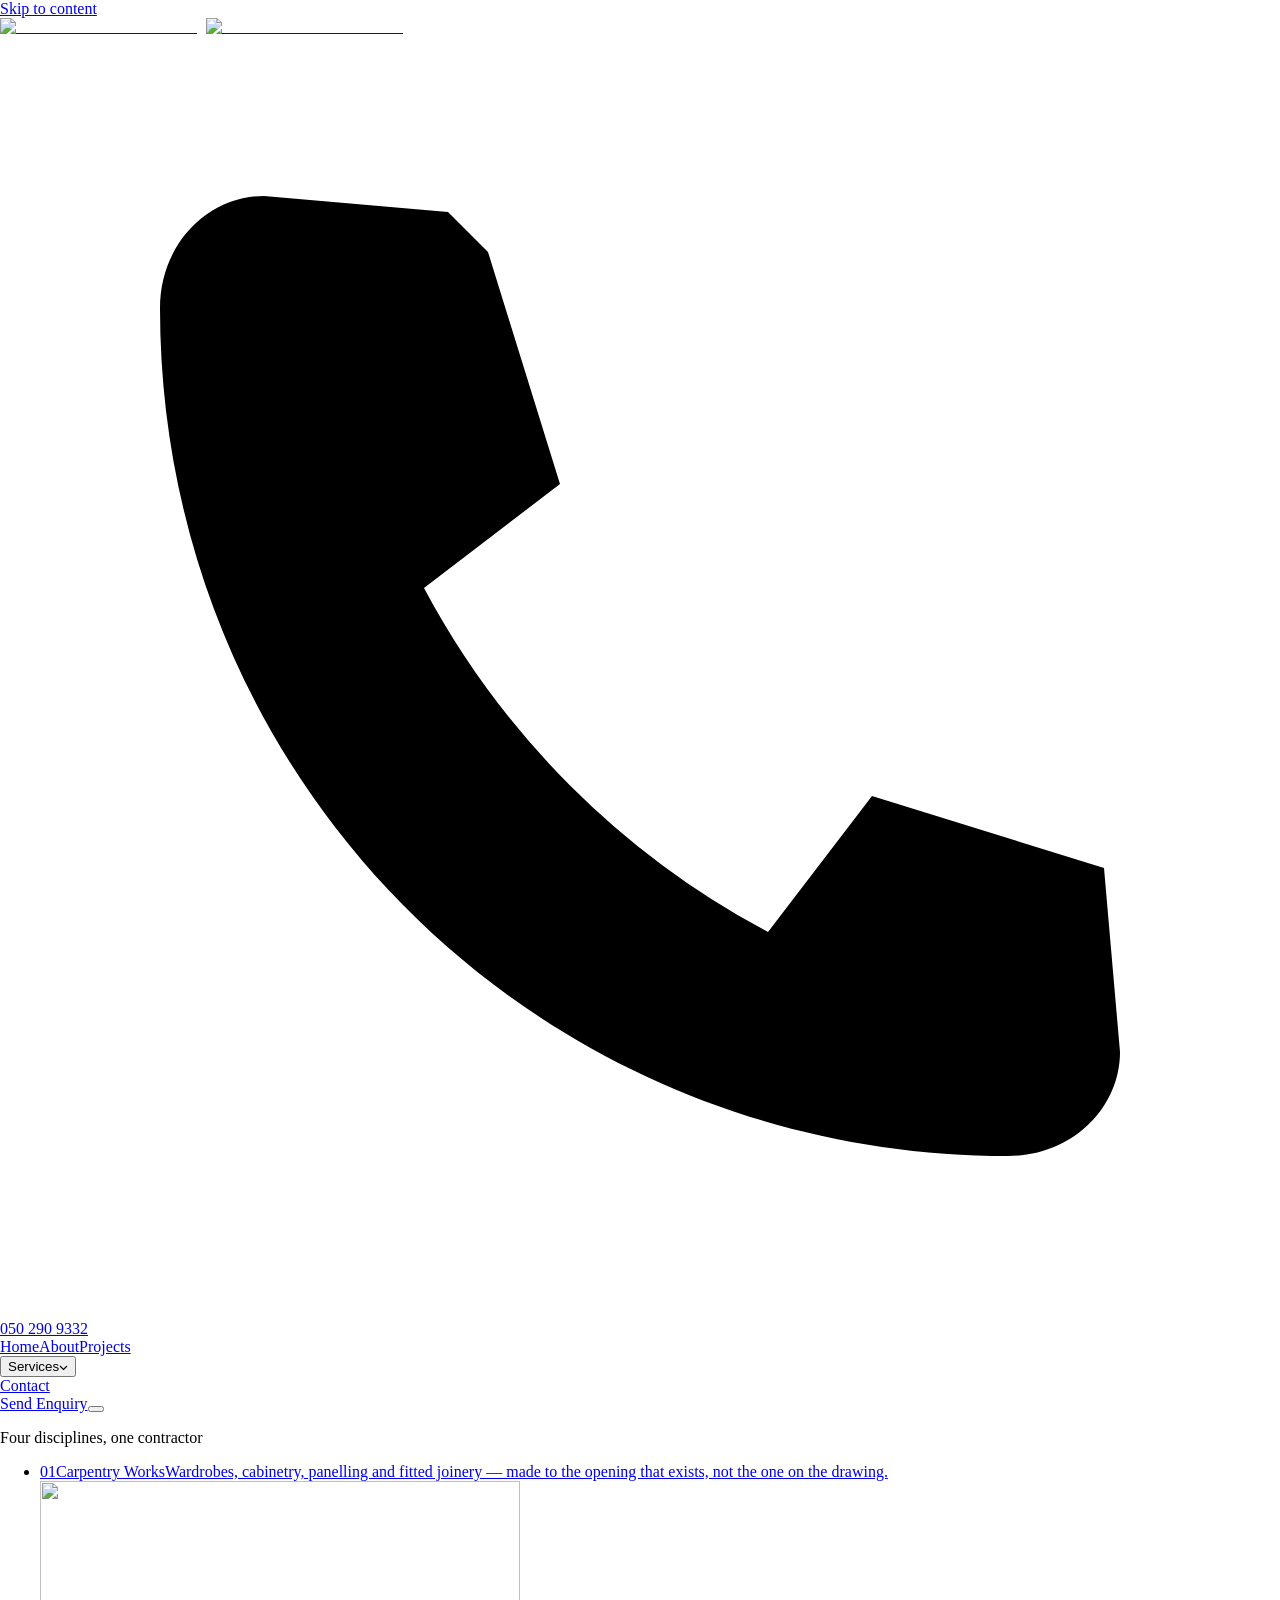
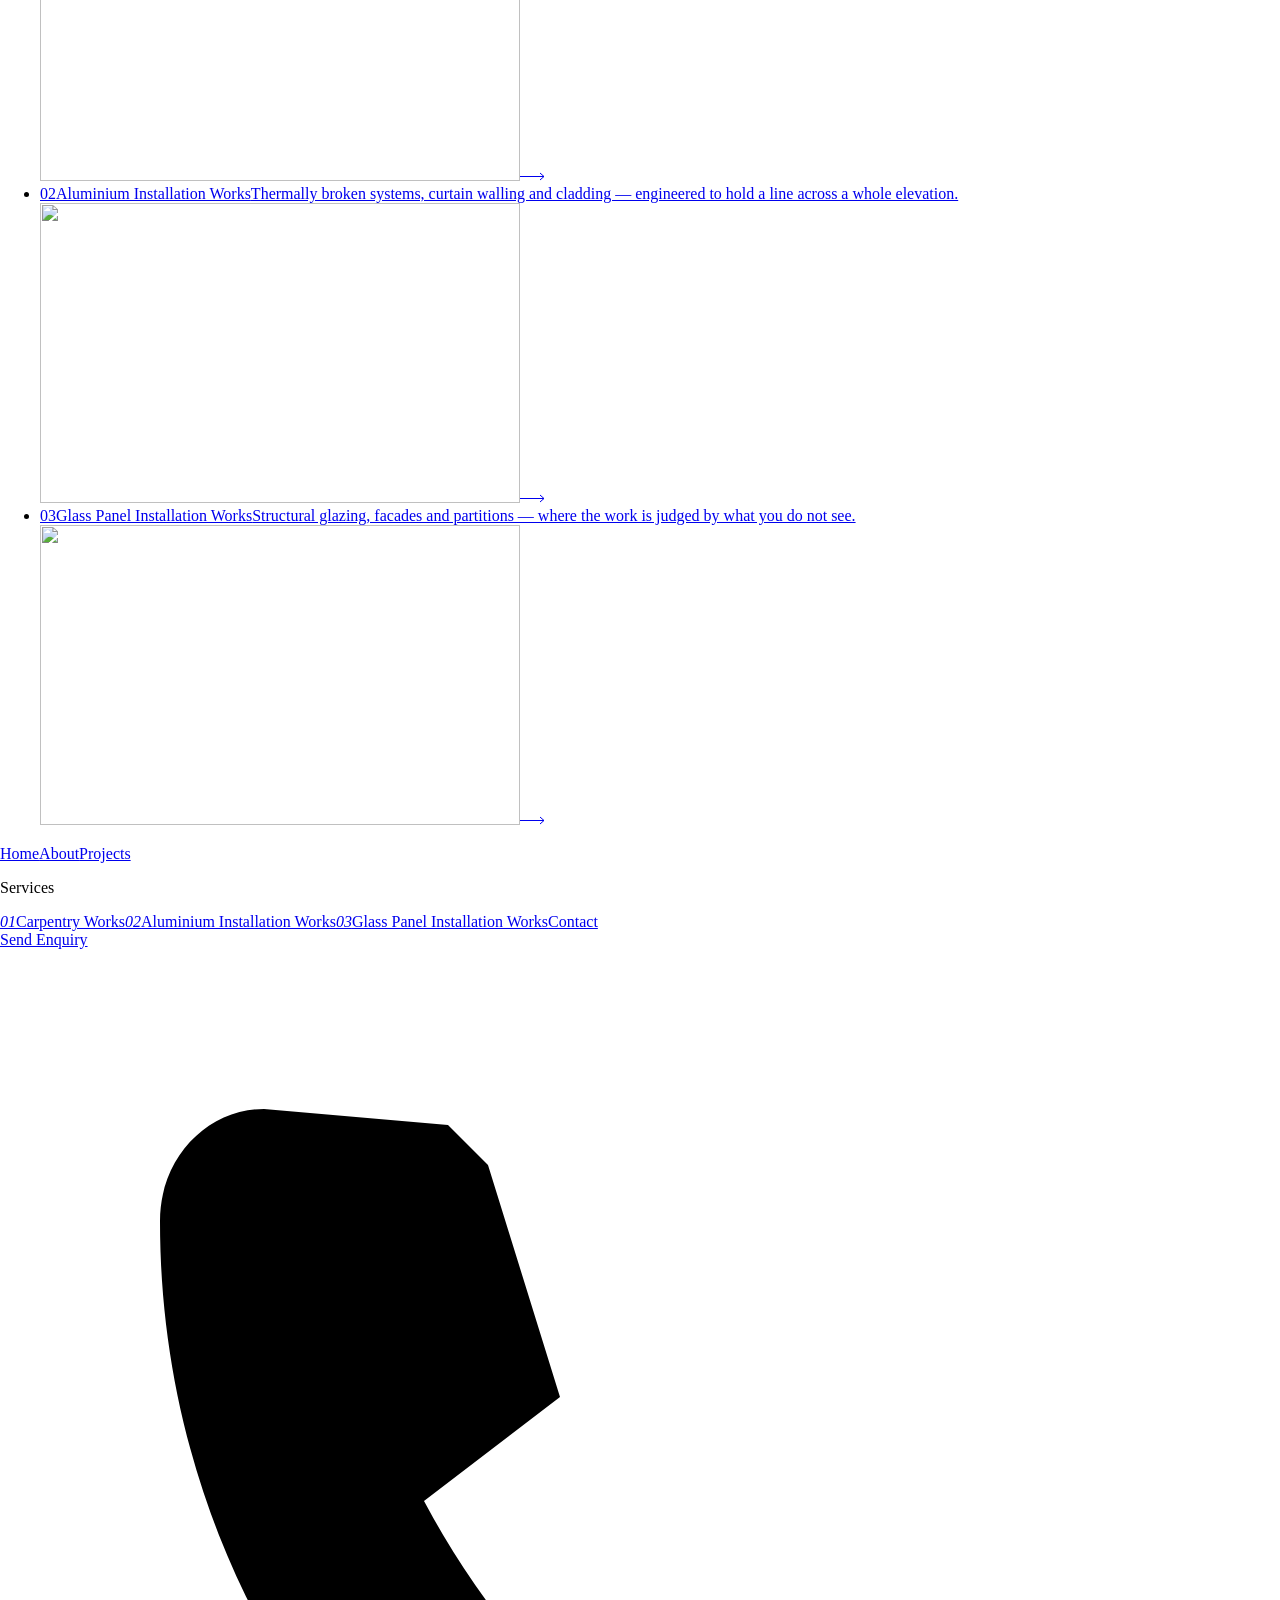
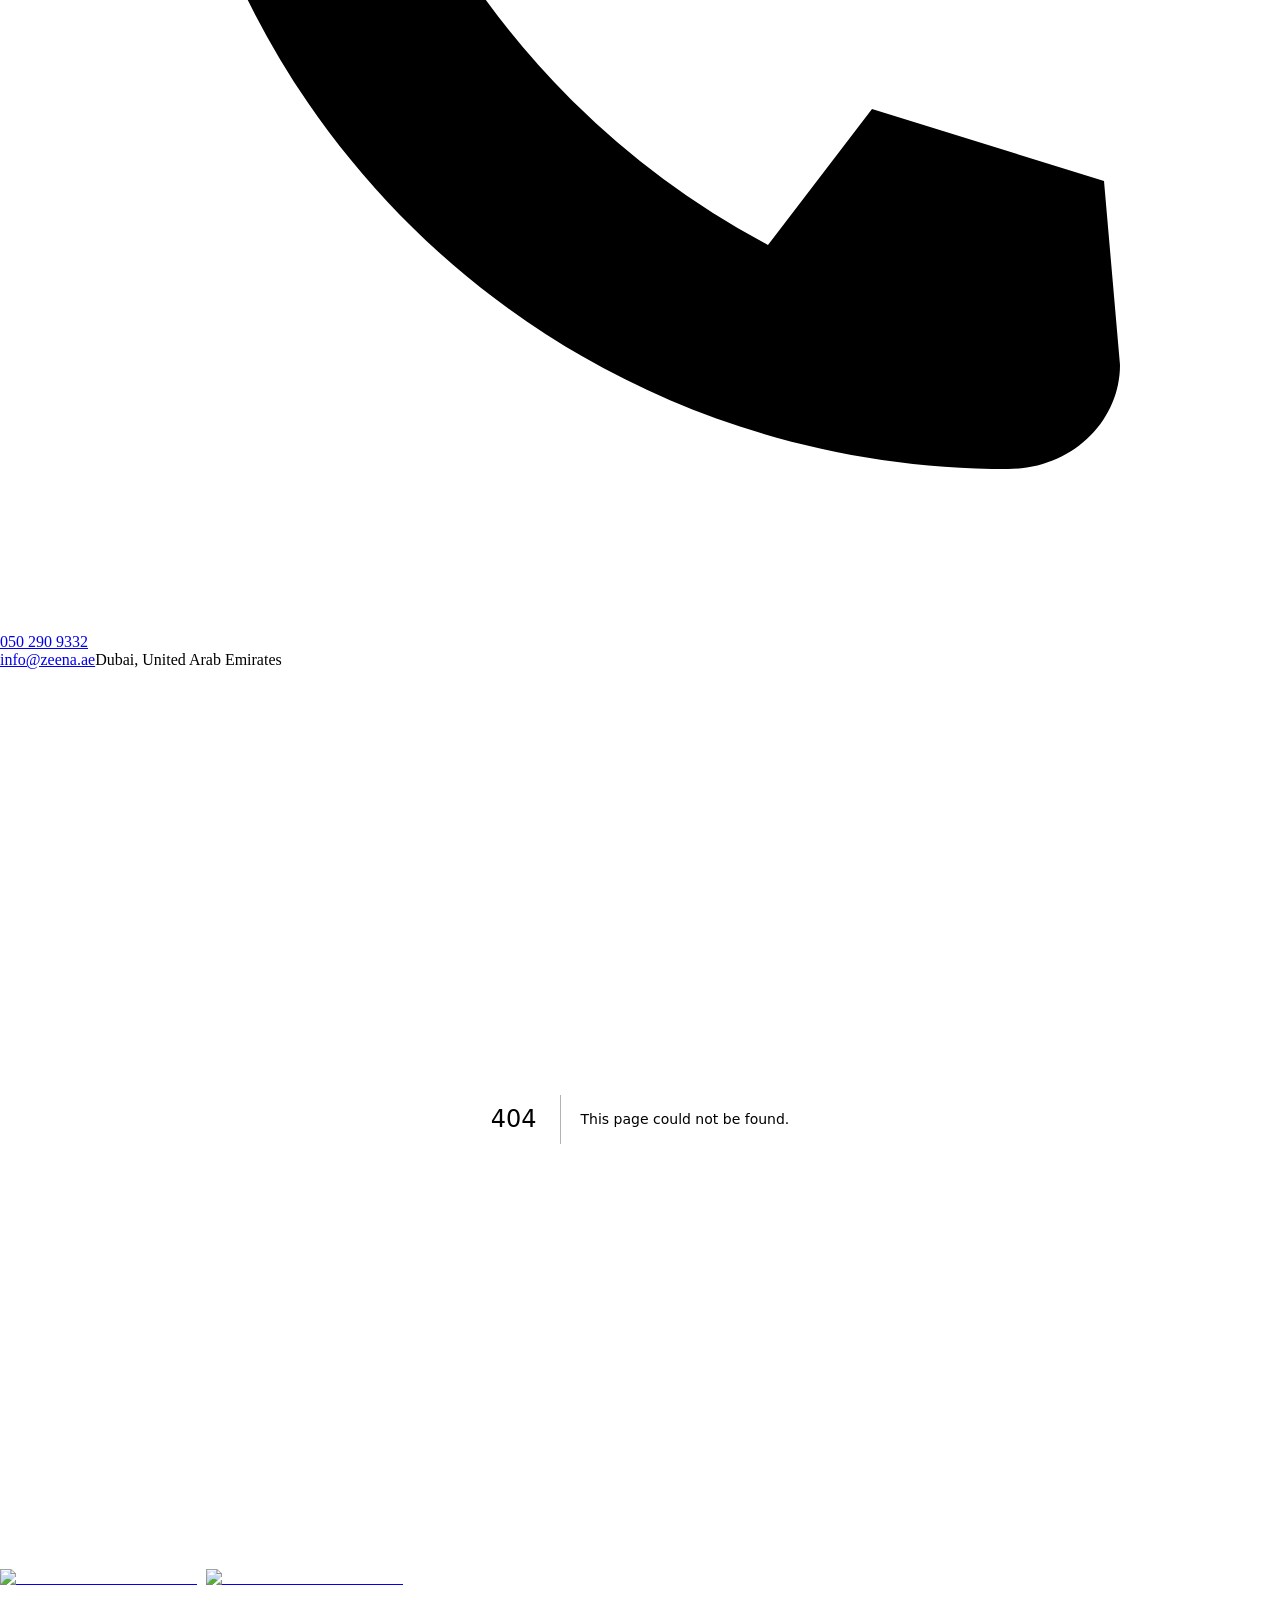
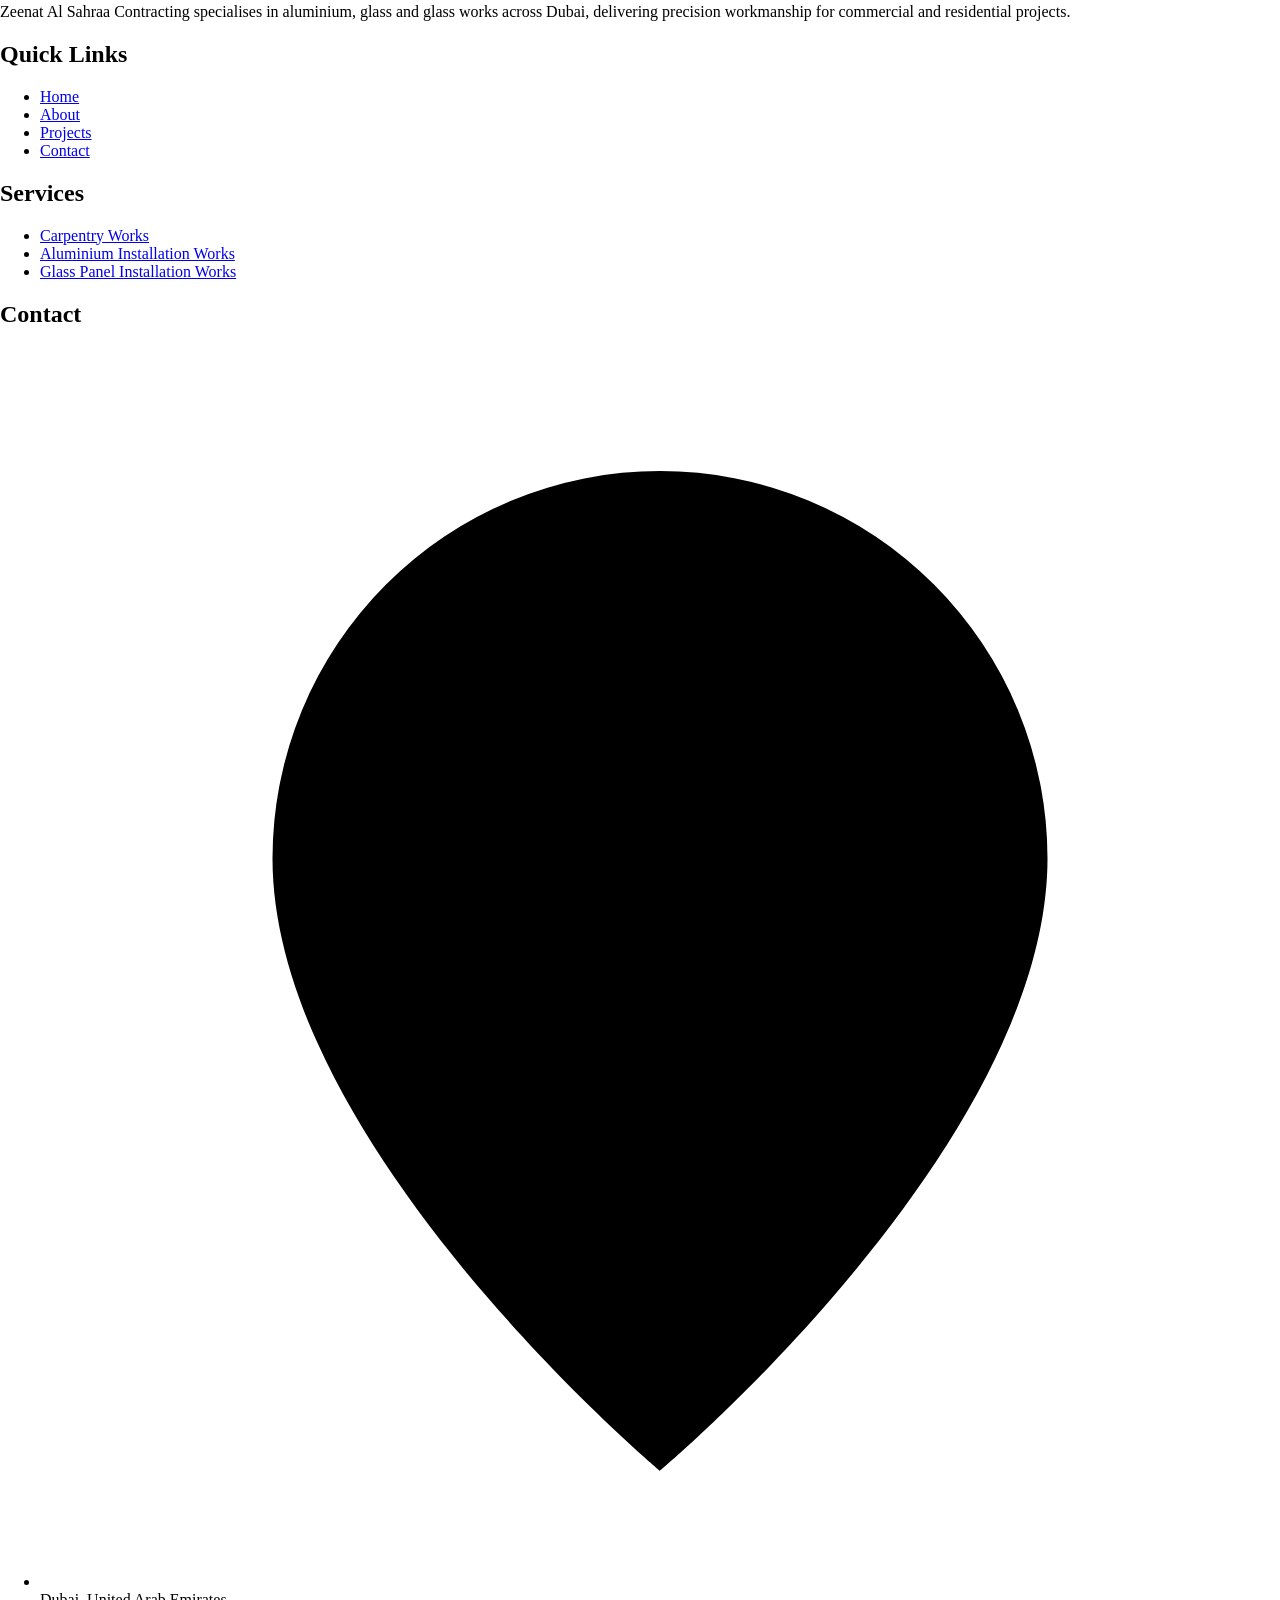
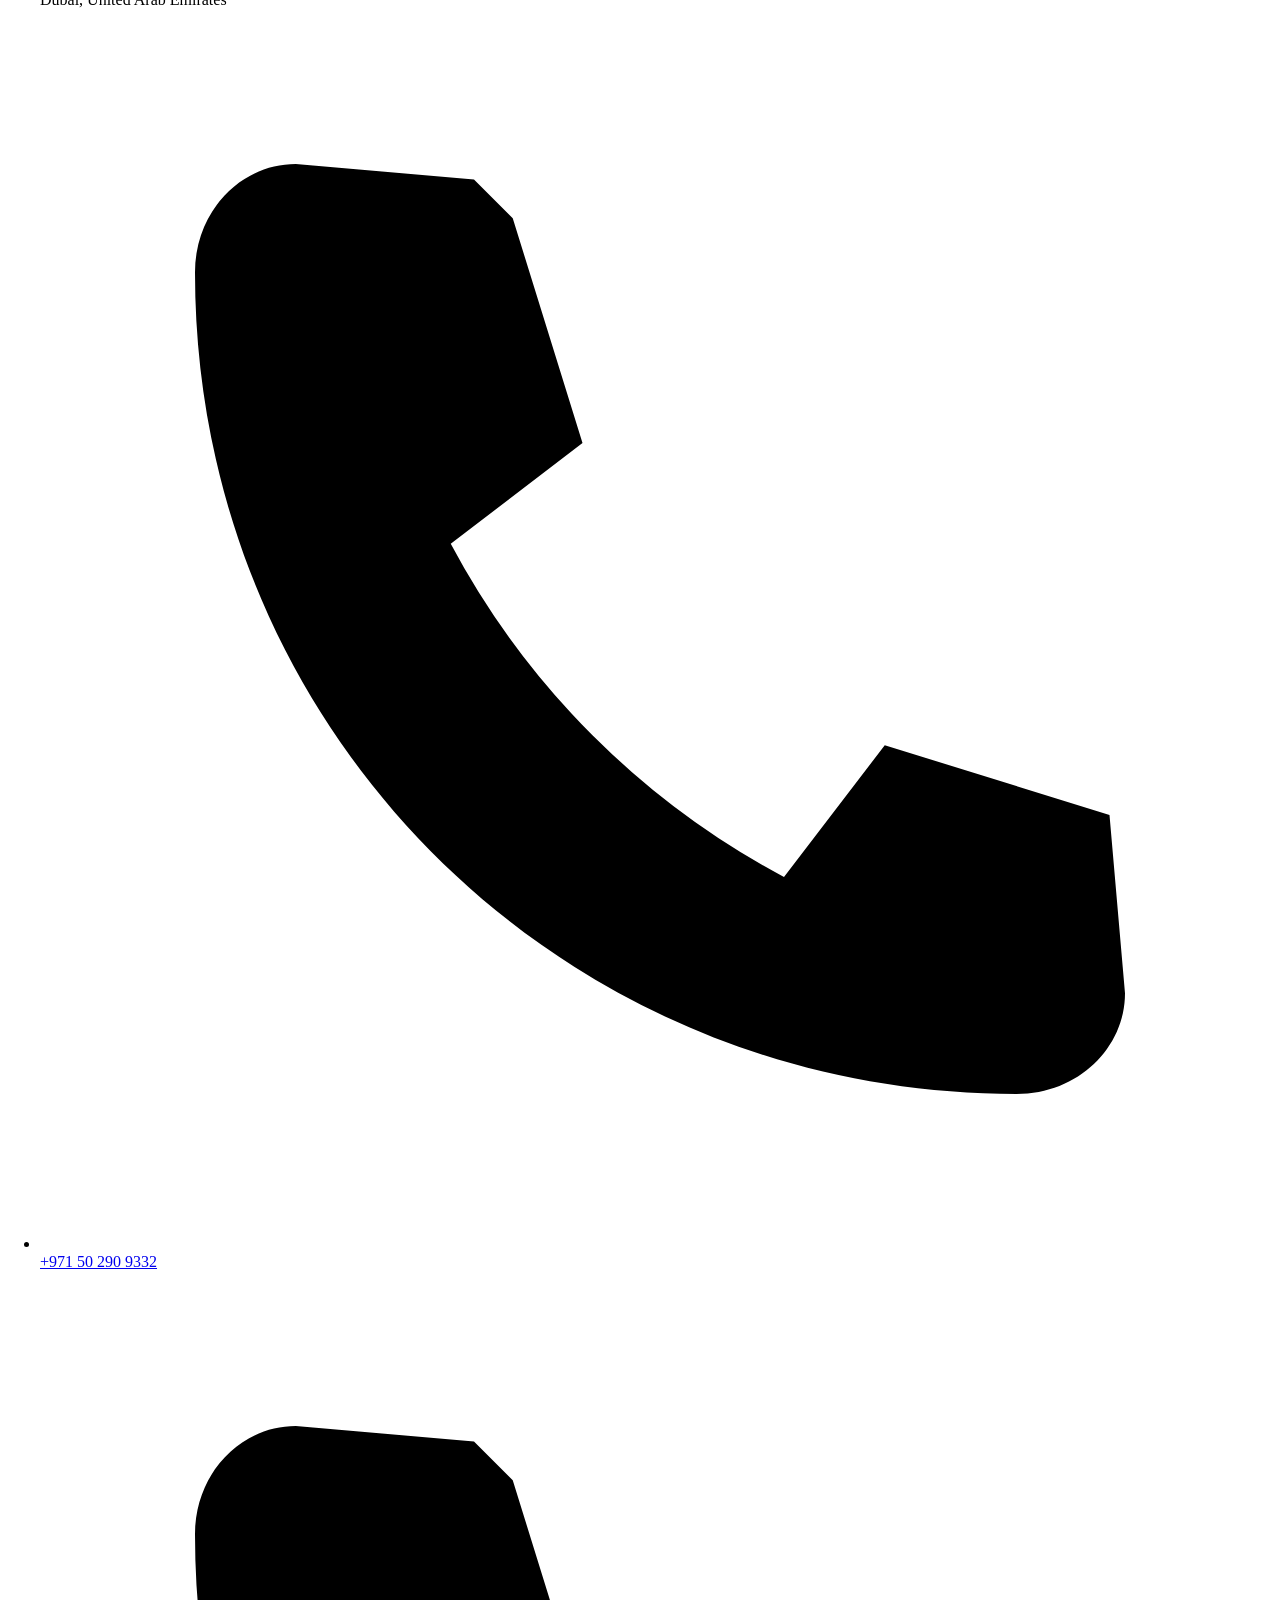
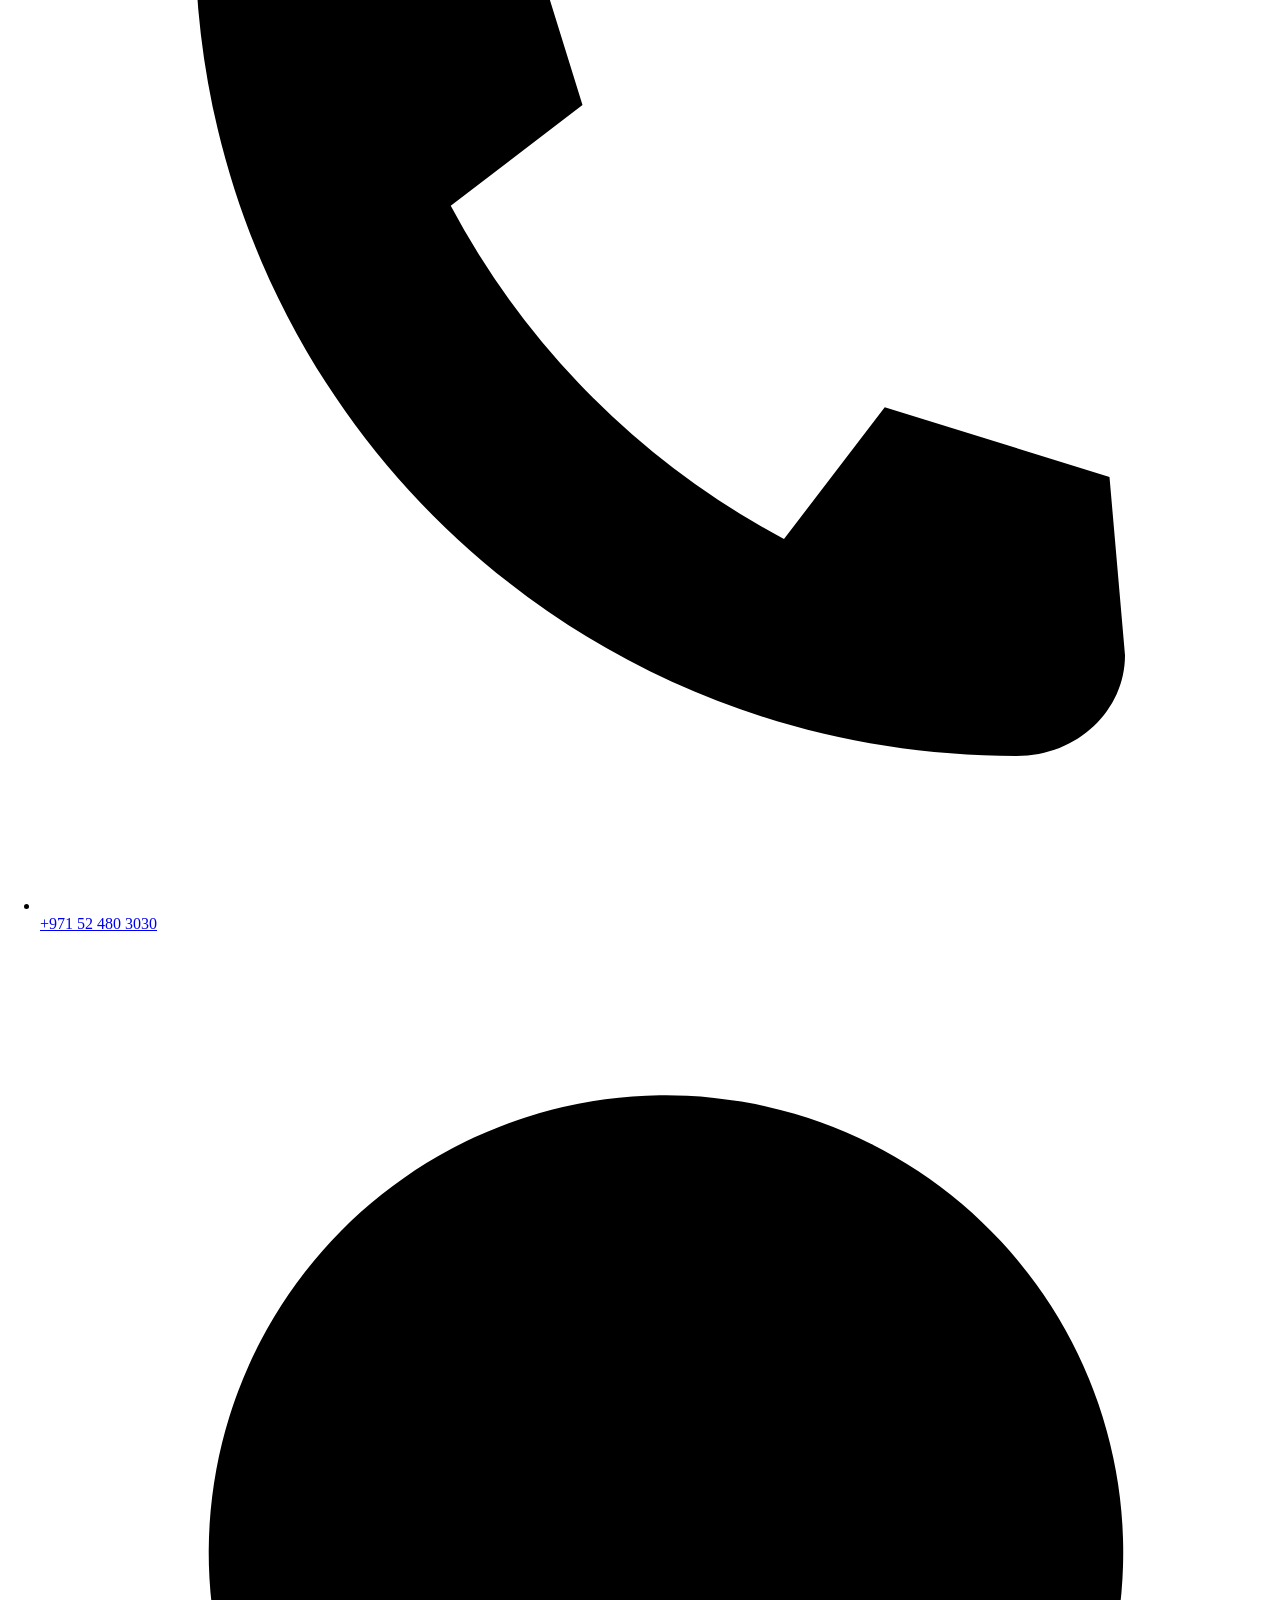
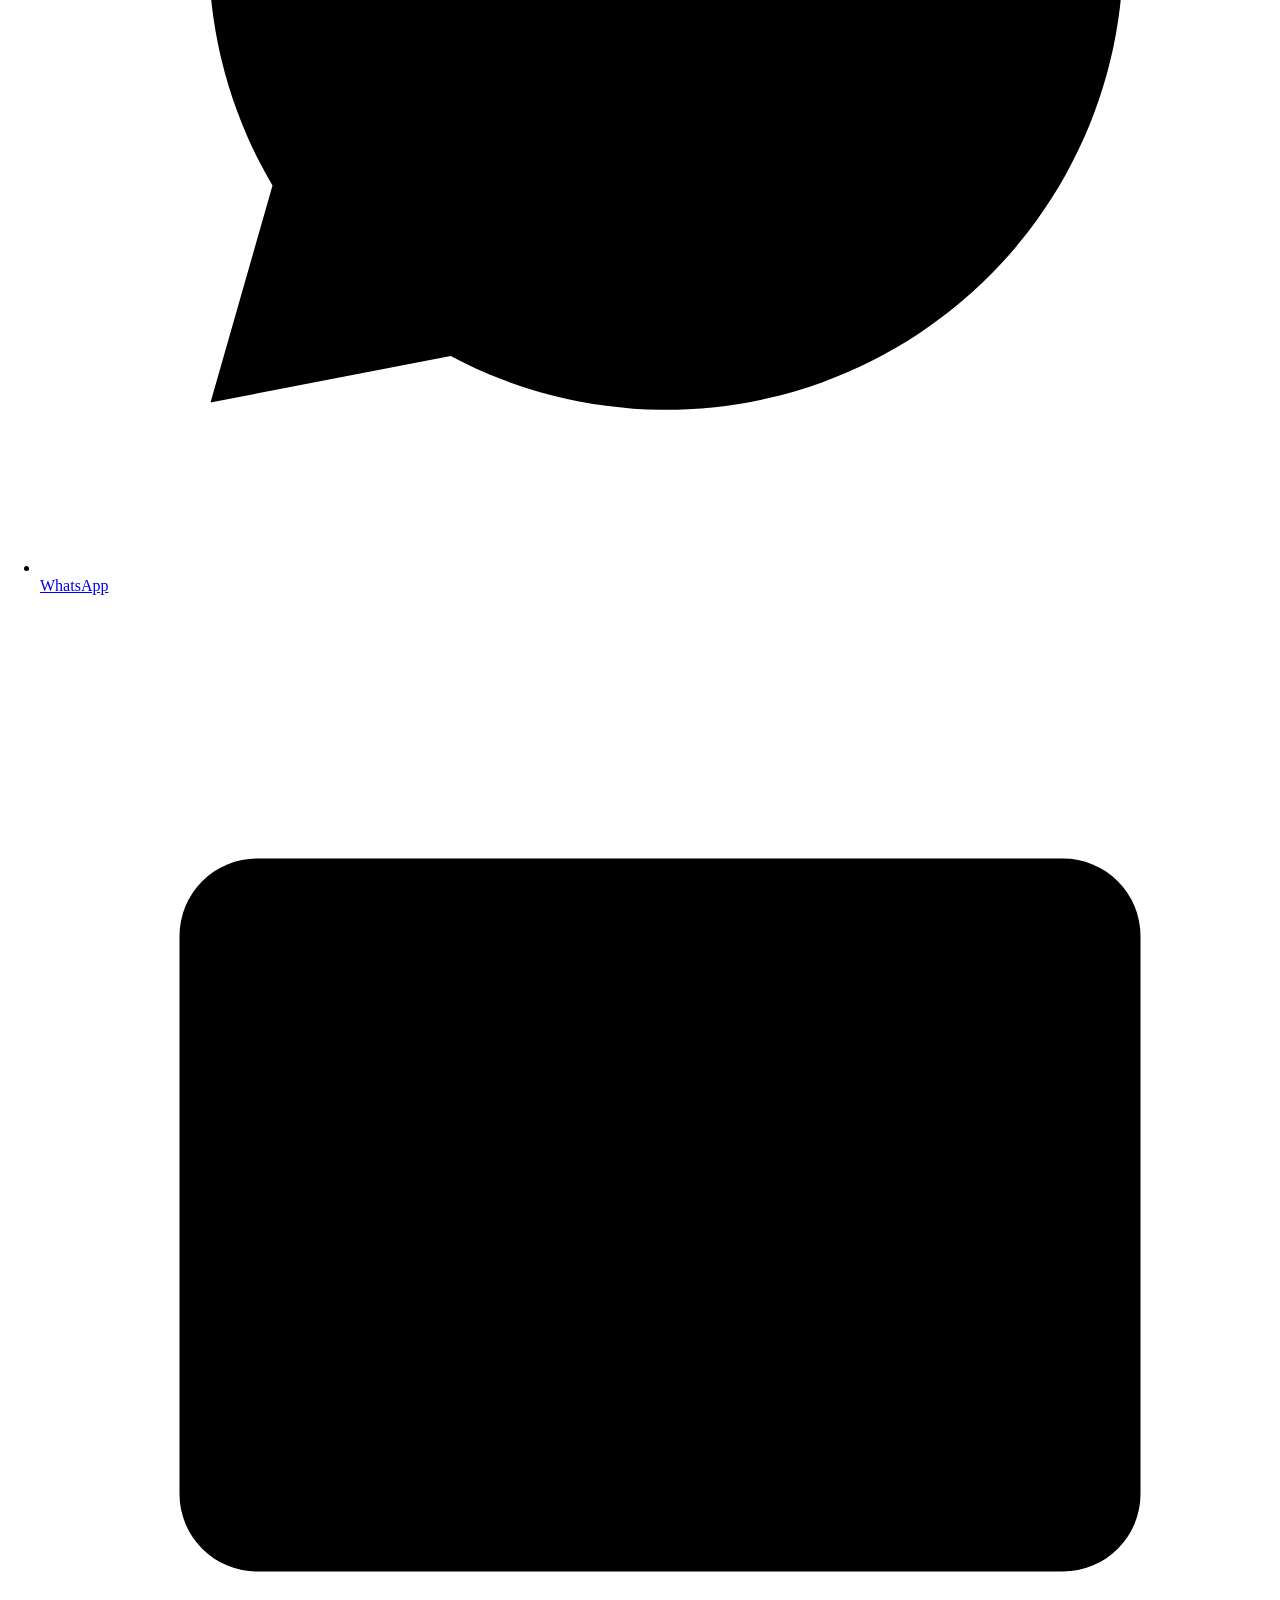
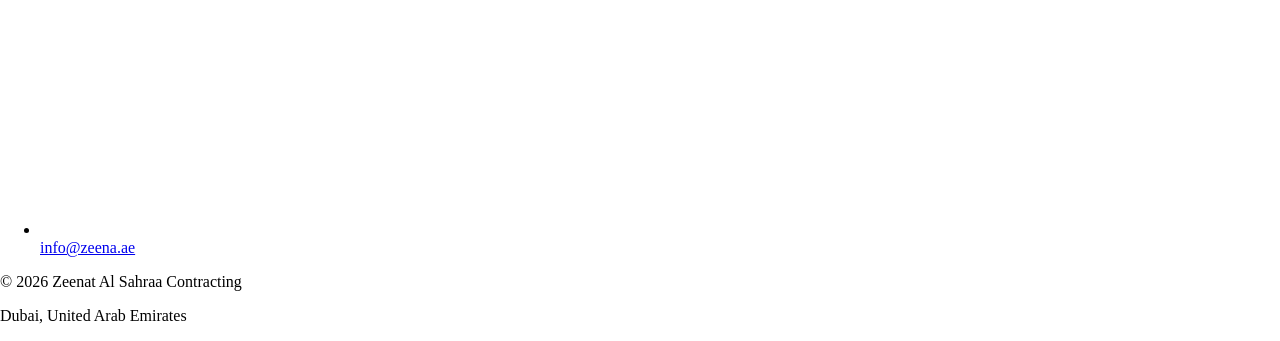
==== commit 05c89c20: "Add files via upload" ====
--- a/404/index.html
+++ b/404/index.html
@@ -1 +1 @@
-<!DOCTYPE html><html lang="en" class="no-js"><head><meta charSet="utf-8"/><meta name="viewport" content="width=device-width, initial-scale=1"/><link rel="preload" as="image" href="/zeenat.ae/logos/logo-light.png"/><link rel="preload" as="image" href="/zeenat.ae/logos/logo.png"/><link rel="stylesheet" href="/zeenat.ae/_next/static/css/3e3db9a885134a04.css" data-precedence="next"/><link rel="preload" as="script" fetchPriority="low" href="/zeenat.ae/_next/static/chunks/webpack-455693cee8534922.js"/><script src="/zeenat.ae/_next/static/chunks/4bd1b696-d86aaf8bdbc2a12a.js" async=""></script><script src="/zeenat.ae/_next/static/chunks/517-0d634deb569d3eb3.js" async=""></script><script src="/zeenat.ae/_next/static/chunks/main-app-56bc91a2f9ae9cfc.js" async=""></script><script src="/zeenat.ae/_next/static/chunks/c15bf2b0-2e5094ff64f4d456.js" async=""></script><script src="/zeenat.ae/_next/static/chunks/113-274cd3a2f1d71758.js" async=""></script><script src="/zeenat.ae/_next/static/chunks/124-b8bc41f94a887f6a.js" async=""></script><script src="/zeenat.ae/_next/static/chunks/768-22da66effb6ccf60.js" async=""></script><script src="/zeenat.ae/_next/static/chunks/app/layout-0bb1736220aa7e87.js" async=""></script><script src="/zeenat.ae/_next/static/chunks/378-b1aec1820f8ffcca.js" async=""></script><script src="/zeenat.ae/_next/static/chunks/app/page-85658982c32c5470.js" async=""></script><meta name="robots" content="noindex"/><title>404: This page could not be found.</title><title>Zeenat Al Sahraa Contracting — Carpentry, Joinery &amp; Fit-Out, Dubai</title><meta name="description" content="Custom carpentry and joinery in Dubai — wardrobes, kitchens, wall panelling, TV units and fit-out — with aluminium, glass and steel installation. Surveyed, fabricated and fitted by one contractor."/><link rel="manifest" href="/zeenat.ae/manifest.webmanifest"/><meta property="og:title" content="Zeenat Al Sahraa Contracting — Carpentry, Joinery &amp; Fit-Out, Dubai"/><meta property="og:description" content="Custom carpentry and joinery in Dubai — wardrobes, kitchens, wall panelling, TV units and fit-out — with aluminium, glass and steel installation. Surveyed, fabricated and fitted by one contractor."/><meta property="og:site_name" content="Zeenat Al Sahraa Contracting"/><meta property="og:locale" content="en_AE"/><meta property="og:image" content="https://zeena.ae/homepage/og-default.jpg"/><meta property="og:type" content="website"/><meta name="twitter:card" content="summary_large_image"/><meta name="twitter:title" content="Zeenat Al Sahraa Contracting — Carpentry, Joinery &amp; Fit-Out, Dubai"/><meta name="twitter:description" content="Custom carpentry and joinery in Dubai — wardrobes, kitchens, wall panelling, TV units and fit-out — with aluminium, glass and steel installation. Surveyed, fabricated and fitted by one contractor."/><meta name="twitter:image" content="https://zeena.ae/homepage/og-default.jpg"/><link rel="icon" href="/zeenat.ae/logos/favicon.ico"/><link rel="icon" href="/zeenat.ae/logos/favicon-32.png" sizes="32x32" type="image/png"/><link rel="icon" href="/zeenat.ae/logos/favicon-16.png" sizes="16x16" type="image/png"/><link rel="apple-touch-icon" href="/zeenat.ae/logos/apple-touch-icon.png"/><script src="/zeenat.ae/_next/static/chunks/polyfills-42372ed130431b0a.js" noModule=""></script></head><body class="__variable_b5d574 __variable_751e69"><a href="#main" class="sr">Skip to content</a><header class="Nav_bar__EPka2  Nav_typeLight__O421b"><div class="Nav_inner__sh7uA"><a class="Nav_brand__vMusG" aria-label="Zeenat Al Sahraa Contracting — home" href="/zeenat.ae"><img alt="Zeenat Al Sahraa Contracting" width="1232" height="320" decoding="async" data-nimg="1" class="Nav_logo__98dCe Nav_logoLight__7SFeq" style="color:transparent" src="/zeenat.ae/logos/logo-light.png"/><img alt="Zeenat Al Sahraa Contracting" width="1232" height="320" decoding="async" data-nimg="1" class="Nav_logo__98dCe Nav_logoDark__LsYRV" style="color:transparent" src="/zeenat.ae/logos/logo.png"/></a><a class="Nav_tel__Sm3g8" href="tel:+971502909332"><span class="Nav_telIcon__najTY" aria-hidden="true"><svg viewBox="0 0 16 16" aria-hidden="true"><path d="M5.6 2.2 3.3 2c-.7 0-1.3.6-1.3 1.4 0 5.9 4.7 10.6 10.6 10.6.8 0 1.4-.6 1.4-1.3l-.2-2.3-2.9-.9-1.3 1.7a10.4 10.4 0 0 1-4.3-4.3l1.7-1.3-.9-2.9Z"></path></svg></span><span class="Nav_telNum__KtzoZ">050 290 9332</span></a><nav class="Nav_links__8Axcs" aria-label="Primary"><a class="Nav_link__AQMuy " href="/zeenat.ae"><span>Home</span></a><a class="Nav_link__AQMuy " href="/zeenat.ae/about/"><span>About</span></a><a class="Nav_link__AQMuy " href="/zeenat.ae/projects/"><span>Projects</span></a><div class="Nav_dropWrap__sLwH4"><button class="Nav_link__AQMuy " aria-expanded="false" aria-haspopup="true"><span>Services</span><svg class="Nav_chev__bL6SE " width="9" height="6" viewBox="0 0 9 6" aria-hidden="true"><path d="M1 1l3.5 3.5L8 1" fill="none" stroke="currentColor" stroke-width="1.2"></path></svg></button></div><a class="Nav_link__AQMuy " href="/zeenat.ae/contact/"><span>Contact</span></a></nav><a class="Nav_cta__gBZXl" href="/zeenat.ae/contact/">Send Enquiry</a><button class="Nav_burger__v332v" aria-expanded="false" aria-label="Open menu"><span class="Nav_burgerBox__fGEez "><i></i><i></i></span></button></div><div class="Nav_drop__BcHrp"><div class="Nav_dropInner__v_Zy3"><p class="label Nav_dropLabel__DNXVG">Four disciplines, one contractor</p><ul class="Nav_dropList__TaE2Q"><li class="Nav_dropRow__I6c_R"><a class="Nav_dropLink__OYVf1" href="/zeenat.ae/services/carpentry-works/"><span class="numeral">01</span><span class="Nav_dropTitle__Lt_YM">Carpentry Works</span><span class="Nav_dropLede__pJYI5">Wardrobes, cabinetry, panelling and fitted joinery — made to the opening that exists, not the one on the drawing.</span><span class="Nav_dropThumb__osZgV" aria-hidden="true"><img alt="" loading="lazy" width="480" height="300" decoding="async" data-nimg="1" style="color:transparent" src="/zeenat.ae/carpentry/carpentry-showcase.webp"/></span><svg class="Nav_dropArrow__nOcev" width="26" height="9" viewBox="0 0 26 9" aria-hidden="true"><path d="M0 4.5h24M20 1l4 3.5L20 8" fill="none" stroke="currentColor" stroke-width="1"></path></svg></a></li><li class="Nav_dropRow__I6c_R"><a class="Nav_dropLink__OYVf1" href="/zeenat.ae/services/aluminium-installation-works/"><span class="numeral">02</span><span class="Nav_dropTitle__Lt_YM">Aluminium Installation Works</span><span class="Nav_dropLede__pJYI5">Thermally broken systems, curtain walling and cladding — engineered to hold a line across a whole elevation.</span><span class="Nav_dropThumb__osZgV" aria-hidden="true"><img alt="" loading="lazy" width="480" height="300" decoding="async" data-nimg="1" style="color:transparent" src="/zeenat.ae/aluminium/aluminium-showcase.webp"/></span><svg class="Nav_dropArrow__nOcev" width="26" height="9" viewBox="0 0 26 9" aria-hidden="true"><path d="M0 4.5h24M20 1l4 3.5L20 8" fill="none" stroke="currentColor" stroke-width="1"></path></svg></a></li><li class="Nav_dropRow__I6c_R"><a class="Nav_dropLink__OYVf1" href="/zeenat.ae/services/glass-panel-installation-works/"><span class="numeral">03</span><span class="Nav_dropTitle__Lt_YM">Glass Panel Installation Works</span><span class="Nav_dropLede__pJYI5">Structural glazing, facades and partitions — where the work is judged by what you do not see.</span><span class="Nav_dropThumb__osZgV" aria-hidden="true"><img alt="" loading="lazy" width="480" height="300" decoding="async" data-nimg="1" style="color:transparent" src="/zeenat.ae/glass/glass-showcase.webp"/></span><svg class="Nav_dropArrow__nOcev" width="26" height="9" viewBox="0 0 26 9" aria-hidden="true"><path d="M0 4.5h24M20 1l4 3.5L20 8" fill="none" stroke="currentColor" stroke-width="1"></path></svg></a></li><li class="Nav_dropRow__I6c_R"><a class="Nav_dropLink__OYVf1" href="/zeenat.ae/services/steel-installation-works/"><span class="numeral">04</span><span class="Nav_dropTitle__Lt_YM">Steel Installation Works</span><span class="Nav_dropLede__pJYI5">Structural and architectural steel — the frame everything else is hung from, and sometimes the thing on show.</span><span class="Nav_dropThumb__osZgV" aria-hidden="true"><img alt="" loading="lazy" width="480" height="300" decoding="async" data-nimg="1" style="color:transparent" src="/zeenat.ae/steel/steel-showcase.webp"/></span><svg class="Nav_dropArrow__nOcev" width="26" height="9" viewBox="0 0 26 9" aria-hidden="true"><path d="M0 4.5h24M20 1l4 3.5L20 8" fill="none" stroke="currentColor" stroke-width="1"></path></svg></a></li></ul></div></div></header><div class="Nav_sheet__wBfRu" id="mobile-menu"><div class="Nav_sheetTop__dS1Vn"><a class="Nav_mobItem__6HNMI" data-mob-item="true" href="/zeenat.ae"><span>Home</span></a><a class="Nav_mobItem__6HNMI" data-mob-item="true" href="/zeenat.ae/about/"><span>About</span></a><a class="Nav_mobItem__6HNMI" data-mob-item="true" href="/zeenat.ae/projects/"><span>Projects</span></a><p class="label Nav_sheetDiv__AYnq_" data-mob-item="true"><span>Services</span></p><a class="Nav_mobSub__nk5dw" data-mob-item="true" href="/zeenat.ae/services/carpentry-works/"><span><i class="numeral">01</i>Carpentry Works</span></a><a class="Nav_mobSub__nk5dw" data-mob-item="true" href="/zeenat.ae/services/aluminium-installation-works/"><span><i class="numeral">02</i>Aluminium Installation Works</span></a><a class="Nav_mobSub__nk5dw" data-mob-item="true" href="/zeenat.ae/services/glass-panel-installation-works/"><span><i class="numeral">03</i>Glass Panel Installation Works</span></a><a class="Nav_mobSub__nk5dw" data-mob-item="true" href="/zeenat.ae/services/steel-installation-works/"><span><i class="numeral">04</i>Steel Installation Works</span></a><a class="Nav_mobItem__6HNMI" data-mob-item="true" href="/zeenat.ae/contact/"><span>Contact</span></a></div><div class="Nav_sheetFoot__egW2t"><a class="Nav_sheetCta__vDNf_" data-mob-item="true" href="/zeenat.ae/contact/"><span>Send Enquiry</span></a><a class="Nav_sheetCall__rcU8A" href="tel:+971502909332"><svg viewBox="0 0 16 16" aria-hidden="true"><path d="M5.6 2.2 3.3 2c-.7 0-1.3.6-1.3 1.4 0 5.9 4.7 10.6 10.6 10.6.8 0 1.4-.6 1.4-1.3l-.2-2.3-2.9-.9-1.3 1.7a10.4 10.4 0 0 1-4.3-4.3l1.7-1.3-.9-2.9Z"></path></svg>050 290 9332</a><div class="Nav_sheetMeta__HXx_b"><a href="mailto:info@zeena.ae">info@zeena.ae</a><span>Dubai, United Arab Emirates</span></div></div></div><main id="main"><div style="font-family:system-ui,&quot;Segoe UI&quot;,Roboto,Helvetica,Arial,sans-serif,&quot;Apple Color Emoji&quot;,&quot;Segoe UI Emoji&quot;;height:100vh;text-align:center;display:flex;flex-direction:column;align-items:center;justify-content:center"><div><style>body{color:#000;background:#fff;margin:0}.next-error-h1{border-right:1px solid rgba(0,0,0,.3)}@media (prefers-color-scheme:dark){body{color:#fff;background:#000}.next-error-h1{border-right:1px solid rgba(255,255,255,.3)}}</style><h1 class="next-error-h1" style="display:inline-block;margin:0 20px 0 0;padding:0 23px 0 0;font-size:24px;font-weight:500;vertical-align:top;line-height:49px">404</h1><div style="display:inline-block"><h2 style="font-size:14px;font-weight:400;line-height:49px;margin:0">This page could not be found.</h2></div></div></div></main><footer class="Footer_foot__6SeQX"><div class="Footer_inner__vtL_T"><div class="Footer_cols__FYdso"><section class="Footer_brand__0rdww"><a class="Footer_logoLink__Xoc6g" aria-label="Zeenat Al Sahraa Contracting — home" href="/zeenat.ae"><img alt="Zeenat Al Sahraa Contracting" loading="lazy" width="1232" height="320" decoding="async" data-nimg="1" class="Footer_logo__fUEOF Footer_logoLight__yWYQJ" style="color:transparent" src="/zeenat.ae/logos/logo-light.png"/><img alt="Zeenat Al Sahraa Contracting" loading="lazy" width="1232" height="320" decoding="async" data-nimg="1" class="Footer_logo__fUEOF Footer_logoDark__YlZ3B" style="color:transparent" src="/zeenat.ae/logos/logo.png"/></a><p class="Footer_blurb__eK2RO">Zeenat Al Sahraa Contracting specialises in aluminium, glass and steel installation works across Dubai, delivering precision workmanship for commercial and residential projects.</p></section><nav class="Footer_col__WMzcr" aria-label="Quick links"><h2 class="Footer_h__KG4ik">Quick Links</h2><ul class="Footer_list__SC5eb"><li><a class="Footer_link__TBOP7" href="/zeenat.ae"><span class="Footer_linkText__Bq2KQ">Home</span></a></li><li><a class="Footer_link__TBOP7" href="/zeenat.ae/about/"><span class="Footer_linkText__Bq2KQ">About</span></a></li><li><a class="Footer_link__TBOP7" href="/zeenat.ae/projects/"><span class="Footer_linkText__Bq2KQ">Projects</span></a></li><li><a class="Footer_link__TBOP7" href="/zeenat.ae/contact/"><span class="Footer_linkText__Bq2KQ">Contact</span></a></li></ul></nav><nav class="Footer_col__WMzcr" aria-label="Services"><h2 class="Footer_h__KG4ik">Services</h2><ul class="Footer_list__SC5eb"><li><a class="Footer_link__TBOP7" href="/zeenat.ae/services/carpentry-works/"><span class="Footer_linkText__Bq2KQ">Carpentry Works</span></a></li><li><a class="Footer_link__TBOP7" href="/zeenat.ae/services/aluminium-installation-works/"><span class="Footer_linkText__Bq2KQ">Aluminium Installation Works</span></a></li><li><a class="Footer_link__TBOP7" href="/zeenat.ae/services/glass-panel-installation-works/"><span class="Footer_linkText__Bq2KQ">Glass Panel Installation Works</span></a></li><li><a class="Footer_link__TBOP7" href="/zeenat.ae/services/steel-installation-works/"><span class="Footer_linkText__Bq2KQ">Steel Installation Works</span></a></li></ul></nav><section class="Footer_col__WMzcr"><h2 class="Footer_h__KG4ik">Contact</h2><ul class="Footer_list__SC5eb"><li><span class="Footer_link__TBOP7 Footer_static__U2dEr"><span class="Footer_icon___SLPT"><svg viewBox="0 0 16 16" aria-hidden="true"><path d="M8 14.5s5-4.2 5-7.9A5 5 0 0 0 3 6.6c0 3.7 5 7.9 5 7.9Z"></path><circle cx="8" cy="6.5" r="1.9"></circle></svg></span><span class="Footer_linkText__Bq2KQ ">Dubai, United Arab Emirates</span></span></li><li><a class="Footer_link__TBOP7" href="tel:+971502909332"><span class="Footer_icon___SLPT"><svg viewBox="0 0 16 16" aria-hidden="true"><path d="M5.6 2.2 3.3 2c-.7 0-1.3.6-1.3 1.4 0 5.9 4.7 10.6 10.6 10.6.8 0 1.4-.6 1.4-1.3l-.2-2.3-2.9-.9-1.3 1.7a10.4 10.4 0 0 1-4.3-4.3l1.7-1.3-.9-2.9Z"></path></svg></span><span class="Footer_linkText__Bq2KQ Footer_tabular__IZ9_i">+971 50 290 9332</span></a></li><li><a class="Footer_link__TBOP7" href="tel:+971524803030"><span class="Footer_icon___SLPT"><svg viewBox="0 0 16 16" aria-hidden="true"><path d="M5.6 2.2 3.3 2c-.7 0-1.3.6-1.3 1.4 0 5.9 4.7 10.6 10.6 10.6.8 0 1.4-.6 1.4-1.3l-.2-2.3-2.9-.9-1.3 1.7a10.4 10.4 0 0 1-4.3-4.3l1.7-1.3-.9-2.9Z"></path></svg></span><span class="Footer_linkText__Bq2KQ Footer_tabular__IZ9_i">+971 52 480 3030</span></a></li><li><a class="Footer_link__TBOP7" href="https://wa.me/971502909332" target="_blank" rel="noreferrer noopener"><span class="Footer_icon___SLPT"><svg viewBox="0 0 16 16" aria-hidden="true"><path d="M2.2 13.8 3 11a5.9 5.9 0 1 1 2.3 2.2l-3.1.6Z"></path><path d="M6 6.1c.2-.5.4-.5.6-.5h.4c.1 0 .3 0 .4.4l.5 1.2c0 .1 0 .2-.1.4l-.3.3c-.1.1-.2.2-.1.4a4 4 0 0 0 1.9 1.6c.2 0 .3 0 .4-.1l.4-.5c.1-.1.2-.2.4-.1l1.2.6c.2.1.3.2.3.3a1.5 1.5 0 0 1-1 1.1c-.3.1-1 .1-2.2-.5A6.4 6.4 0 0 1 6 8.1c-.3-.6-.3-1.2-.2-1.5Z"></path></svg></span><span class="Footer_linkText__Bq2KQ ">WhatsApp</span></a></li><li><a class="Footer_link__TBOP7" href="mailto:info@zeena.ae"><span class="Footer_icon___SLPT"><svg viewBox="0 0 16 16" aria-hidden="true"><rect x="1.8" y="3.4" width="12.4" height="9.2" rx="1"></rect><path d="m2.4 4.4 5.6 4 5.6-4"></path></svg></span><span class="Footer_linkText__Bq2KQ ">info@zeena.ae</span></a></li></ul></section></div><div class="Footer_base__DD4ni"><p>© <!-- -->2026<!-- --> <!-- -->Zeenat Al Sahraa Contracting</p><p>Dubai, United Arab Emirates</p></div></div></footer><script src="/zeenat.ae/_next/static/chunks/webpack-455693cee8534922.js" async=""></script><script>(self.__next_f=self.__next_f||[]).push([0])</script><script>self.__next_f.push([1,"1:\"$Sreact.fragment\"\n2:I[493,[\"592\",\"static/chunks/c15bf2b0-2e5094ff64f4d456.js\",\"113\",\"static/chunks/113-274cd3a2f1d71758.js\",\"124\",\"static/chunks/124-b8bc41f94a887f6a.js\",\"768\",\"static/chunks/768-22da66effb6ccf60.js\",\"177\",\"static/chunks/app/layout-0bb1736220aa7e87.js\"],\"default\"]\n3:I[9983,[\"592\",\"static/chunks/c15bf2b0-2e5094ff64f4d456.js\",\"113\",\"static/chunks/113-274cd3a2f1d71758.js\",\"124\",\"static/chunks/124-b8bc41f94a887f6a.js\",\"768\",\"static/chunks/768-22da66effb6ccf60.js\",\"177\",\"static/chunks/app/layout-0bb1736220aa7e87.js\"],\"default\"]\n4:I[5244,[],\"\"]\n5:I[3866,[],\"\"]\n6:I[9531,[\"592\",\"static/chunks/c15bf2b0-2e5094ff64f4d456.js\",\"113\",\"static/chunks/113-274cd3a2f1d71758.js\",\"768\",\"static/chunks/768-22da66effb6ccf60.js\",\"378\",\"static/chunks/378-b1aec1820f8ffcca.js\",\"974\",\"static/chunks/app/page-85658982c32c5470.js\"],\"Stagger\"]\n7:I[8173,[\"592\",\"static/chunks/c15bf2b0-2e5094ff64f4d456.js\",\"113\",\"static/chunks/113-274cd3a2f1d71758.js\",\"124\",\"static/chunks/124-b8bc41f94a887f6a.js\",\"768\",\"static/chunks/768-22da66effb6ccf60.js\",\"177\",\"static/chunks/app/layout-0bb1736220aa7e87.js\"],\"\"]\n8:I[7970,[\"592\",\"static/chunks/c15bf2b0-2e5094ff64f4d456.js\",\"113\",\"static/chunks/113-274cd3a2f1d71758.js\",\"124\",\"static/chunks/124-b8bc41f94a887f6a.js\",\"768\",\"static/chunks/768-22da66effb6ccf60.js\",\"177\",\"static/chunks/app/layout-0bb1736220aa7e87.js\"],\"Image\"]\n9:I[2015,[\"592\",\"static/chunks/c15bf2b0-2e5094ff64f4d456.js\",\"113\",\"static/chunks/113-274cd3a2f1d71758.js\",\"124\",\"static/chunks/124-b8bc41f94a887f6a.js\",\"768\",\"static/chunks/768-22da66effb6ccf60.js\",\"177\",\"static/chunks/app/layout-0bb1736220aa7e87.js\"],\"default\"]\na:I[6213,[],\"OutletBoundary\"]\nc:I[6213,[],\"MetadataBoundary\"]\ne:I[6213,[],\"ViewportBoundary\"]\n10:I[4835,[],\"\"]\n:HL[\"/zeenat.ae/_next/static/css/3e3db9a885134a04.css\",\"style\"]\n"])</script><script>self.__next_f.push([1,"0:{\"P\":null,\"b\":\"PvD18a2yb8GRAk5u9NS9F\",\"p\":\"/zeenat.ae\",\"c\":[\"\",\"_not-found\",\"\"],\"i\":false,\"f\":[[[\"\",{\"children\":[\"/_not-found\",{\"children\":[\"__PAGE__\",{}]}]},\"$undefined\",\"$undefined\",true],[\"\",[\"$\",\"$1\",\"c\",{\"children\":[[[\"$\",\"link\",\"0\",{\"rel\":\"stylesheet\",\"href\":\"/zeenat.ae/_next/static/css/3e3db9a885134a04.css\",\"precedence\":\"next\",\"crossOrigin\":\"$undefined\",\"nonce\":\"$undefined\"}]],[\"$\",\"html\",null,{\"lang\":\"en\",\"className\":\"no-js\",\"children\":[\"$\",\"body\",null,{\"className\":\"__variable_b5d574 __variable_751e69\",\"children\":[[\"$\",\"$L2\",null,{}],[\"$\",\"a\",null,{\"href\":\"#main\",\"className\":\"sr\",\"children\":\"Skip to content\"}],[\"$\",\"$L3\",null,{}],[\"$\",\"main\",null,{\"id\":\"main\",\"children\":[\"$\",\"$L4\",null,{\"parallelRouterKey\":\"children\",\"segmentPath\":[\"children\"],\"error\":\"$undefined\",\"errorStyles\":\"$undefined\",\"errorScripts\":\"$undefined\",\"template\":[\"$\",\"$L5\",null,{}],\"templateStyles\":\"$undefined\",\"templateScripts\":\"$undefined\",\"notFound\":[[],[[\"$\",\"title\",null,{\"children\":\"404: This page could not be found.\"}],[\"$\",\"div\",null,{\"style\":{\"fontFamily\":\"system-ui,\\\"Segoe UI\\\",Roboto,Helvetica,Arial,sans-serif,\\\"Apple Color Emoji\\\",\\\"Segoe UI Emoji\\\"\",\"height\":\"100vh\",\"textAlign\":\"center\",\"display\":\"flex\",\"flexDirection\":\"column\",\"alignItems\":\"center\",\"justifyContent\":\"center\"},\"children\":[\"$\",\"div\",null,{\"children\":[[\"$\",\"style\",null,{\"dangerouslySetInnerHTML\":{\"__html\":\"body{color:#000;background:#fff;margin:0}.next-error-h1{border-right:1px solid rgba(0,0,0,.3)}@media (prefers-color-scheme:dark){body{color:#fff;background:#000}.next-error-h1{border-right:1px solid rgba(255,255,255,.3)}}\"}}],[\"$\",\"h1\",null,{\"className\":\"next-error-h1\",\"style\":{\"display\":\"inline-block\",\"margin\":\"0 20px 0 0\",\"padding\":\"0 23px 0 0\",\"fontSize\":24,\"fontWeight\":500,\"verticalAlign\":\"top\",\"lineHeight\":\"49px\"},\"children\":404}],[\"$\",\"div\",null,{\"style\":{\"display\":\"inline-block\"},\"children\":[\"$\",\"h2\",null,{\"style\":{\"fontSize\":14,\"fontWeight\":400,\"lineHeight\":\"49px\",\"margin\":0},\"children\":\"This page could not be found.\"}]}]]}]}]]],\"forbidden\":\"$undefined\",\"unauthorized\":\"$undefined\"}]}],[\"$\",\"footer\",null,{\"className\":\"Footer_foot__6SeQX\",\"children\":[\"$\",\"div\",null,{\"className\":\"Footer_inner__vtL_T\",\"children\":[[\"$\",\"$L6\",null,{\"className\":\"Footer_cols__FYdso\",\"amount\":26,\"stagger\":0.09,\"children\":[[\"$\",\"section\",null,{\"className\":\"Footer_brand__0rdww\",\"children\":[[\"$\",\"$L7\",null,{\"href\":\"/\",\"prefetch\":false,\"className\":\"Footer_logoLink__Xoc6g\",\"aria-label\":\"Zeenat Al Sahraa Contracting — home\",\"children\":[[\"$\",\"$L8\",null,{\"src\":\"/zeenat.ae/logos/logo-light.png\",\"alt\":\"Zeenat Al Sahraa Contracting\",\"width\":1232,\"height\":320,\"className\":\"Footer_logo__fUEOF Footer_logoLight__yWYQJ\"}],[\"$\",\"$L8\",null,{\"src\":\"/zeenat.ae/logos/logo.png\",\"alt\":\"Zeenat Al Sahraa Contracting\",\"width\":1232,\"height\":320,\"className\":\"Footer_logo__fUEOF Footer_logoDark__YlZ3B\"}]]}],[\"$\",\"p\",null,{\"className\":\"Footer_blurb__eK2RO\",\"children\":\"Zeenat Al Sahraa Contracting specialises in aluminium, glass and steel installation works across Dubai, delivering precision workmanship for commercial and residential projects.\"}]]}],[\"$\",\"nav\",null,{\"className\":\"Footer_col__WMzcr\",\"aria-label\":\"Quick links\",\"children\":[[\"$\",\"h2\",null,{\"className\":\"Footer_h__KG4ik\",\"children\":\"Quick Links\"}],[\"$\",\"ul\",null,{\"className\":\"Footer_list__SC5eb\",\"children\":[[\"$\",\"li\",\"/\",{\"children\":[\"$\",\"$L7\",null,{\"href\":\"/\",\"prefetch\":false,\"className\":\"Footer_link__TBOP7\",\"children\":[\"$\",\"span\",null,{\"className\":\"Footer_linkText__Bq2KQ\",\"children\":\"Home\"}]}]}],[\"$\",\"li\",\"/about\",{\"children\":[\"$\",\"$L7\",null,{\"href\":\"/about\",\"prefetch\":\"$undefined\",\"className\":\"Footer_link__TBOP7\",\"children\":[\"$\",\"span\",null,{\"className\":\"Footer_linkText__Bq2KQ\",\"children\":\"About\"}]}]}],[\"$\",\"li\",\"/projects\",{\"children\":[\"$\",\"$L7\",null,{\"href\":\"/projects\",\"prefetch\":\"$undefined\",\"className\":\"Footer_link__TBOP7\",\"children\":[\"$\",\"span\",null,{\"className\":\"Footer_linkText__Bq2KQ\",\"children\":\"Projects\"}]}]}],[\"$\",\"li\",\"/contact\",{\"children\":[\"$\",\"$L7\",null,{\"href\":\"/contact\",\"prefetch\":\"$undefined\",\"className\":\"Footer_link__TBOP7\",\"children\":[\"$\",\"span\",null,{\"className\":\"Footer_linkText__Bq2KQ\",\"children\":\"Contact\"}]}]}]]}]]}],[\"$\",\"nav\",null,{\"className\":\"Footer_col__WMzcr\",\"aria-label\":\"Services\",\"children\":[[\"$\",\"h2\",null,{\"className\":\"Footer_h__KG4ik\",\"children\":\"Services\"}],[\"$\",\"ul\",null,{\"className\":\"Footer_list__SC5eb\",\"children\":[[\"$\",\"li\",\"carpentry-works\",{\"children\":[\"$\",\"$L7\",null,{\"href\":\"/services/carpentry-works\",\"className\":\"Footer_link__TBOP7\",\"children\":[\"$\",\"span\",null,{\"className\":\"Footer_linkText__Bq2KQ\",\"children\":\"Carpentry Works\"}]}]}],[\"$\",\"li\",\"aluminium-installation-works\",{\"children\":[\"$\",\"$L7\",null,{\"href\":\"/services/aluminium-installation-works\",\"className\":\"Footer_link__TBOP7\",\"children\":[\"$\",\"span\",null,{\"className\":\"Footer_linkText__Bq2KQ\",\"children\":\"Aluminium Installation Works\"}]}]}],[\"$\",\"li\",\"glass-panel-installation-works\",{\"children\":[\"$\",\"$L7\",null,{\"href\":\"/services/glass-panel-installation-works\",\"className\":\"Footer_link__TBOP7\",\"children\":[\"$\",\"span\",null,{\"className\":\"Footer_linkText__Bq2KQ\",\"children\":\"Glass Panel Installation Works\"}]}]}],[\"$\",\"li\",\"steel-installation-works\",{\"children\":[\"$\",\"$L7\",null,{\"href\":\"/services/steel-installation-works\",\"className\":\"Footer_link__TBOP7\",\"children\":[\"$\",\"span\",null,{\"className\":\"Footer_linkText__Bq2KQ\",\"children\":\"Steel Installation Works\"}]}]}]]}]]}],[\"$\",\"section\",null,{\"className\":\"Footer_col__WMzcr\",\"children\":[[\"$\",\"h2\",null,{\"className\":\"Footer_h__KG4ik\",\"children\":\"Contact\"}],[\"$\",\"ul\",null,{\"className\":\"Footer_list__SC5eb\",\"children\":[[\"$\",\"li\",\"0\",{\"children\":[\"$\",\"span\",null,{\"className\":\"Footer_link__TBOP7 Footer_static__U2dEr\",\"children\":[[\"$\",\"span\",null,{\"className\":\"Footer_icon___SLPT\",\"children\":[\"$\",\"svg\",null,{\"viewBox\":\"0 0 16 16\",\"aria-hidden\":\"true\",\"children\":[[\"$\",\"path\",null,{\"d\":\"M8 14.5s5-4.2 5-7.9A5 5 0 0 0 3 6.6c0 3.7 5 7.9 5 7.9Z\"}],[\"$\",\"circle\",null,{\"cx\":\"8\",\"cy\":\"6.5\",\"r\":\"1.9\"}]]}]}],[\"$\",\"span\",null,{\"className\":\"Footer_linkText__Bq2KQ \",\"children\":\"Dubai, United Arab Emirates\"}]]}]}],[\"$\",\"li\",\"1\",{\"children\":[\"$\",\"a\",null,{\"className\":\"Footer_link__TBOP7\",\"href\":\"tel:+971502909332\",\"children\":[[\"$\",\"span\",null,{\"className\":\"Footer_icon___SLPT\",\"children\":[\"$\",\"svg\",null,{\"viewBox\":\"0 0 16 16\",\"aria-hidden\":\"true\",\"children\":[\"$\",\"path\",null,{\"d\":\"M5.6 2.2 3.3 2c-.7 0-1.3.6-1.3 1.4 0 5.9 4.7 10.6 10.6 10.6.8 0 1.4-.6 1.4-1.3l-.2-2.3-2.9-.9-1.3 1.7a10.4 10.4 0 0 1-4.3-4.3l1.7-1.3-.9-2.9Z\"}]}]}],[\"$\",\"span\",null,{\"className\":\"Footer_linkText__Bq2KQ Footer_tabular__IZ9_i\",\"children\":\"+971 50 290 9332\"}]]}]}],[\"$\",\"li\",\"2\",{\"children\":[\"$\",\"a\",null,{\"className\":\"Footer_link__TBOP7\",\"href\":\"tel:+971524803030\",\"children\":[[\"$\",\"span\",null,{\"className\":\"Footer_icon___SLPT\",\"children\":[\"$\",\"svg\",null,{\"viewBox\":\"0 0 16 16\",\"aria-hidden\":\"true\",\"children\":[\"$\",\"path\",null,{\"d\":\"M5.6 2.2 3.3 2c-.7 0-1.3.6-1.3 1.4 0 5.9 4.7 10.6 10.6 10.6.8 0 1.4-.6 1.4-1.3l-.2-2.3-2.9-.9-1.3 1.7a10.4 10.4 0 0 1-4.3-4.3l1.7-1.3-.9-2.9Z\"}]}]}],[\"$\",\"span\",null,{\"className\":\"Footer_linkText__Bq2KQ Footer_tabular__IZ9_i\",\"children\":\"+971 52 480 3030\"}]]}]}],[\"$\",\"li\",\"3\",{\"children\":[\"$\",\"a\",null,{\"className\":\"Footer_link__TBOP7\",\"href\":\"https://wa.me/971502909332\",\"target\":\"_blank\",\"rel\":\"noreferrer noopener\",\"children\":[[\"$\",\"span\",null,{\"className\":\"Footer_icon___SLPT\",\"children\":[\"$\",\"svg\",null,{\"viewBox\":\"0 0 16 16\",\"aria-hidden\":\"true\",\"children\":[[\"$\",\"path\",null,{\"d\":\"M2.2 13.8 3 11a5.9 5.9 0 1 1 2.3 2.2l-3.1.6Z\"}],[\"$\",\"path\",null,{\"d\":\"M6 6.1c.2-.5.4-.5.6-.5h.4c.1 0 .3 0 .4.4l.5 1.2c0 .1 0 .2-.1.4l-.3.3c-.1.1-.2.2-.1.4a4 4 0 0 0 1.9 1.6c.2 0 .3 0 .4-.1l.4-.5c.1-.1.2-.2.4-.1l1.2.6c.2.1.3.2.3.3a1.5 1.5 0 0 1-1 1.1c-.3.1-1 .1-2.2-.5A6.4 6.4 0 0 1 6 8.1c-.3-.6-.3-1.2-.2-1.5Z\"}]]}]}],[\"$\",\"span\",null,{\"className\":\"Footer_linkText__Bq2KQ \",\"children\":\"WhatsApp\"}]]}]}],[\"$\",\"li\",\"4\",{\"children\":[\"$\",\"a\",null,{\"className\":\"Footer_link__TBOP7\",\"href\":\"mailto:info@zeena.ae\",\"children\":[[\"$\",\"span\",null,{\"className\":\"Footer_icon___SLPT\",\"children\":[\"$\",\"svg\",null,{\"viewBox\":\"0 0 16 16\",\"aria-hidden\":\"true\",\"children\":[[\"$\",\"rect\",null,{\"x\":\"1.8\",\"y\":\"3.4\",\"width\":\"12.4\",\"height\":\"9.2\",\"rx\":\"1\"}],[\"$\",\"path\",null,{\"d\":\"m2.4 4.4 5.6 4 5.6-4\"}]]}]}],[\"$\",\"span\",null,{\"className\":\"Footer_linkText__Bq2KQ \",\"children\":\"info@zeena.ae\"}]]}]}]]}]]}]]}],[\"$\",\"div\",null,{\"className\":\"Footer_base__DD4ni\",\"children\":[[\"$\",\"p\",null,{\"children\":[\"© \",2026,\" \",\"Zeenat Al Sahraa Contracting\"]}],[\"$\",\"p\",null,{\"children\":\"Dubai, United Arab Emirates\"}]]}]]}]}],[\"$\",\"$L9\",null,{}]]}]}]]}],{\"children\":[\"/_not-found\",[\"$\",\"$1\",\"c\",{\"children\":[null,[\"$\",\"$L4\",null,{\"parallelRouterKey\":\"children\",\"segmentPath\":[\"children\",\"/_not-found\",\"children\"],\"error\":\"$undefined\",\"errorStyles\":\"$undefined\",\"errorScripts\":\"$undefined\",\"template\":[\"$\",\"$L5\",null,{}],\"templateStyles\":\"$undefined\",\"templateScripts\":\"$undefined\",\"notFound\":\"$undefined\",\"forbidden\":\"$undefined\",\"unauthorized\":\"$undefined\"}]]}],{\"children\":[\"__PAGE__\",[\"$\",\"$1\",\"c\",{\"children\":[[[\"$\",\"title\",null,{\"children\":\"404: This page could not be found.\"}],[\"$\",\"div\",null,{\"style\":\"$0:f:0:1:1:props:children:1:props:children:props:children:3:props:children:props:notFound:1:1:props:style\",\"children\":[\"$\",\"div\",null,{\"children\":[[\"$\",\"style\",null,{\"dangerouslySetInnerHTML\":{\"__html\":\"body{color:#000;background:#fff;margin:0}.next-error-h1{border-right:1px solid rgba(0,0,0,.3)}@media (prefers-color-scheme:dark){body{color:#fff;background:#000}.next-error-h1{border-right:1px solid rgba(255,255,255,.3)}}\"}}],[\"$\",\"h1\",null,{\"className\":\"next-error-h1\",\"style\":\"$0:f:0:1:1:props:children:1:props:children:props:children:3:props:children:props:notFound:1:1:props:children:props:children:1:props:style\",\"children\":404}],[\"$\",\"div\",null,{\"style\":\"$0:f:0:1:1:props:children:1:props:children:props:children:3:props:children:props:notFound:1:1:props:children:props:children:2:props:style\",\"children\":[\"$\",\"h2\",null,{\"style\":\"$0:f:0:1:1:props:children:1:props:children:props:children:3:props:children:props:notFound:1:1:props:children:props:children:2:props:children:props:style\",\"children\":\"This page could not be found.\"}]}]]}]}]],null,[\"$\",\"$La\",null,{\"children\":\"$Lb\"}]]}],{},null,false]},null,false]},null,false],[\"$\",\"$1\",\"h\",{\"children\":[[\"$\",\"meta\",null,{\"name\":\"robots\",\"content\":\"noindex\"}],[\"$\",\"$1\",\"SpLpPYURNuew1MKOGKADf\",{\"children\":[[\"$\",\"$Lc\",null,{\"children\":\"$Ld\"}],[\"$\",\"$Le\",null,{\"children\":\"$Lf\"}],null]}]]}],false]],\"m\":\"$undefined\",\"G\":[\"$10\",\"$undefined\"],\"s\":false,\"S\":true}\n"])</script><script>self.__next_f.push([1,"f:[[\"$\",\"meta\",\"0\",{\"name\":\"viewport\",\"content\":\"width=device-width, initial-scale=1\"}]]\n"])</script><script>self.__next_f.push([1,"d:[[\"$\",\"meta\",\"0\",{\"charSet\":\"utf-8\"}],[\"$\",\"title\",\"1\",{\"children\":\"Zeenat Al Sahraa Contracting — Carpentry, Joinery \u0026 Fit-Out, Dubai\"}],[\"$\",\"meta\",\"2\",{\"name\":\"description\",\"content\":\"Custom carpentry and joinery in Dubai — wardrobes, kitchens, wall panelling, TV units and fit-out — with aluminium, glass and steel installation. Surveyed, fabricated and fitted by one contractor.\"}],[\"$\",\"link\",\"3\",{\"rel\":\"manifest\",\"href\":\"/zeenat.ae/manifest.webmanifest\",\"crossOrigin\":\"$undefined\"}],[\"$\",\"meta\",\"4\",{\"property\":\"og:title\",\"content\":\"Zeenat Al Sahraa Contracting — Carpentry, Joinery \u0026 Fit-Out, Dubai\"}],[\"$\",\"meta\",\"5\",{\"property\":\"og:description\",\"content\":\"Custom carpentry and joinery in Dubai — wardrobes, kitchens, wall panelling, TV units and fit-out — with aluminium, glass and steel installation. Surveyed, fabricated and fitted by one contractor.\"}],[\"$\",\"meta\",\"6\",{\"property\":\"og:site_name\",\"content\":\"Zeenat Al Sahraa Contracting\"}],[\"$\",\"meta\",\"7\",{\"property\":\"og:locale\",\"content\":\"en_AE\"}],[\"$\",\"meta\",\"8\",{\"property\":\"og:image\",\"content\":\"https://zeena.ae/homepage/og-default.jpg\"}],[\"$\",\"meta\",\"9\",{\"property\":\"og:type\",\"content\":\"website\"}],[\"$\",\"meta\",\"10\",{\"name\":\"twitter:card\",\"content\":\"summary_large_image\"}],[\"$\",\"meta\",\"11\",{\"name\":\"twitter:title\",\"content\":\"Zeenat Al Sahraa Contracting — Carpentry, Joinery \u0026 Fit-Out, Dubai\"}],[\"$\",\"meta\",\"12\",{\"name\":\"twitter:description\",\"content\":\"Custom carpentry and joinery in Dubai — wardrobes, kitchens, wall panelling, TV units and fit-out — with aluminium, glass and steel installation. Surveyed, fabricated and fitted by one contractor.\"}],[\"$\",\"meta\",\"13\",{\"name\":\"twitter:image\",\"content\":\"https://zeena.ae/homepage/og-default.jpg\"}],[\"$\",\"link\",\"14\",{\"rel\":\"icon\",\"href\":\"/zeenat.ae/logos/favicon.ico\"}],[\"$\",\"link\",\"15\",{\"rel\":\"icon\",\"href\":\"/zeenat.ae/logos/favicon-32.png\",\"sizes\":\"32x32\",\"type\":\"image/png\"}],[\"$\",\"link\",\"16\",{\"rel\":\"icon\",\"href\":\"/zeenat.ae/logos/favicon-16.png\",\"sizes\":\"16x16\",\"type\":\"image/png\"}],[\"$\",\"link\",\"17\",{\"rel\":\"apple-touch-icon\",\"href\":\"/zeenat.ae/logos/apple-touch-icon.png\"}]]\n"])</script><script>self.__next_f.push([1,"b:null\n"])</script></body></html>+<!DOCTYPE html><html lang="en" class="no-js"><head><meta charSet="utf-8"/><meta name="viewport" content="width=device-width, initial-scale=1"/><link rel="preload" as="image" href="/zeenat.ae/logos/logo-light.png"/><link rel="preload" as="image" href="/zeenat.ae/logos/logo.png"/><link rel="stylesheet" href="/zeenat.ae/_next/static/css/3e3db9a885134a04.css" data-precedence="next"/><link rel="preload" as="script" fetchPriority="low" href="/zeenat.ae/_next/static/chunks/webpack-258de0d31dcb771e.js"/><script src="/zeenat.ae/_next/static/chunks/4bd1b696-d86aaf8bdbc2a12a.js" async=""></script><script src="/zeenat.ae/_next/static/chunks/517-0d634deb569d3eb3.js" async=""></script><script src="/zeenat.ae/_next/static/chunks/main-app-56bc91a2f9ae9cfc.js" async=""></script><script src="/zeenat.ae/_next/static/chunks/c15bf2b0-2e5094ff64f4d456.js" async=""></script><script src="/zeenat.ae/_next/static/chunks/113-274cd3a2f1d71758.js" async=""></script><script src="/zeenat.ae/_next/static/chunks/124-b8bc41f94a887f6a.js" async=""></script><script src="/zeenat.ae/_next/static/chunks/768-2a80e83eed36476b.js" async=""></script><script src="/zeenat.ae/_next/static/chunks/app/layout-0bb1736220aa7e87.js" async=""></script><script src="/zeenat.ae/_next/static/chunks/378-32a982f5c39e9cae.js" async=""></script><script src="/zeenat.ae/_next/static/chunks/app/page-f20144f4355f37dc.js" async=""></script><meta name="robots" content="noindex"/><title>404: This page could not be found.</title><title>Carpentry, Aluminium &amp; Glass Works Dubai | Zeenat Al Sahraa Contracting</title><meta name="description" content="Premium carpentry, aluminium and glass works in Dubai. We design, manufacture and install custom wardrobes, kitchen cabinets, aluminium systems and glass solutions for residential and commercial projects."/><link rel="manifest" href="/zeenat.ae/manifest.webmanifest"/><link rel="canonical" href="https://zeena.ae/"/><meta property="og:title" content="Carpentry, Aluminium &amp; Glass Works Dubai | Zeenat Al Sahraa Contracting"/><meta property="og:description" content="Premium carpentry, aluminium and glass works in Dubai — custom wardrobes, kitchen cabinets, aluminium systems and glass solutions for residential and commercial projects."/><meta property="og:url" content="https://zeena.ae/"/><meta property="og:site_name" content="Zeenat Al Sahraa Contracting"/><meta property="og:locale" content="en_AE"/><meta property="og:image" content="https://zeena.ae/homepage/og-default.jpg"/><meta property="og:type" content="website"/><meta name="twitter:card" content="summary_large_image"/><meta name="twitter:title" content="Carpentry, Aluminium &amp; Glass Works Dubai | Zeenat Al Sahraa Contracting"/><meta name="twitter:description" content="Premium carpentry, aluminium and glass works in Dubai — wardrobes, kitchens, aluminium systems and glass solutions."/><meta name="twitter:image" content="https://zeena.ae/homepage/og-default.jpg"/><link rel="icon" href="/zeenat.ae/logos/favicon.ico"/><link rel="icon" href="/zeenat.ae/logos/favicon-32.png" sizes="32x32" type="image/png"/><link rel="icon" href="/zeenat.ae/logos/favicon-16.png" sizes="16x16" type="image/png"/><link rel="apple-touch-icon" href="/zeenat.ae/logos/apple-touch-icon.png"/><script src="/zeenat.ae/_next/static/chunks/polyfills-42372ed130431b0a.js" noModule=""></script></head><body class="__variable_b5d574 __variable_751e69"><a href="#main" class="sr">Skip to content</a><header class="Nav_bar__EPka2  Nav_typeLight__O421b"><div class="Nav_inner__sh7uA"><a class="Nav_brand__vMusG" aria-label="Zeenat Al Sahraa Contracting — home" href="/zeenat.ae"><img alt="Zeenat Al Sahraa Contracting" width="1232" height="320" decoding="async" data-nimg="1" class="Nav_logo__98dCe Nav_logoLight__7SFeq" style="color:transparent" src="/zeenat.ae/logos/logo-light.png"/><img alt="Zeenat Al Sahraa Contracting" width="1232" height="320" decoding="async" data-nimg="1" class="Nav_logo__98dCe Nav_logoDark__LsYRV" style="color:transparent" src="/zeenat.ae/logos/logo.png"/></a><a class="Nav_tel__Sm3g8" href="tel:+971502909332"><span class="Nav_telIcon__najTY" aria-hidden="true"><svg viewBox="0 0 16 16" aria-hidden="true"><path d="M5.6 2.2 3.3 2c-.7 0-1.3.6-1.3 1.4 0 5.9 4.7 10.6 10.6 10.6.8 0 1.4-.6 1.4-1.3l-.2-2.3-2.9-.9-1.3 1.7a10.4 10.4 0 0 1-4.3-4.3l1.7-1.3-.9-2.9Z"></path></svg></span><span class="Nav_telNum__KtzoZ">050 290 9332</span></a><nav class="Nav_links__8Axcs" aria-label="Primary"><a class="Nav_link__AQMuy " href="/zeenat.ae"><span>Home</span></a><a class="Nav_link__AQMuy " href="/zeenat.ae/about/"><span>About</span></a><a class="Nav_link__AQMuy " href="/zeenat.ae/projects/"><span>Projects</span></a><div class="Nav_dropWrap__sLwH4"><button class="Nav_link__AQMuy " aria-expanded="false" aria-haspopup="true"><span>Services</span><svg class="Nav_chev__bL6SE " width="9" height="6" viewBox="0 0 9 6" aria-hidden="true"><path d="M1 1l3.5 3.5L8 1" fill="none" stroke="currentColor" stroke-width="1.2"></path></svg></button></div><a class="Nav_link__AQMuy " href="/zeenat.ae/contact/"><span>Contact</span></a></nav><a class="Nav_cta__gBZXl" href="/zeenat.ae/contact/">Send Enquiry</a><button class="Nav_burger__v332v" aria-expanded="false" aria-label="Open menu"><span class="Nav_burgerBox__fGEez "><i></i><i></i></span></button></div><div class="Nav_drop__BcHrp"><div class="Nav_dropInner__v_Zy3"><p class="label Nav_dropLabel__DNXVG">Four disciplines, one contractor</p><ul class="Nav_dropList__TaE2Q"><li class="Nav_dropRow__I6c_R"><a class="Nav_dropLink__OYVf1" href="/zeenat.ae/services/carpentry-works/"><span class="numeral">01</span><span class="Nav_dropTitle__Lt_YM">Carpentry Works</span><span class="Nav_dropLede__pJYI5">Wardrobes, cabinetry, panelling and fitted joinery — made to the opening that exists, not the one on the drawing.</span><span class="Nav_dropThumb__osZgV" aria-hidden="true"><img alt="" loading="lazy" width="480" height="300" decoding="async" data-nimg="1" style="color:transparent" src="/zeenat.ae/carpentry/carpentry-showcase.webp"/></span><svg class="Nav_dropArrow__nOcev" width="26" height="9" viewBox="0 0 26 9" aria-hidden="true"><path d="M0 4.5h24M20 1l4 3.5L20 8" fill="none" stroke="currentColor" stroke-width="1"></path></svg></a></li><li class="Nav_dropRow__I6c_R"><a class="Nav_dropLink__OYVf1" href="/zeenat.ae/services/aluminium-installation-works/"><span class="numeral">02</span><span class="Nav_dropTitle__Lt_YM">Aluminium Installation Works</span><span class="Nav_dropLede__pJYI5">Thermally broken systems, curtain walling and cladding — engineered to hold a line across a whole elevation.</span><span class="Nav_dropThumb__osZgV" aria-hidden="true"><img alt="" loading="lazy" width="480" height="300" decoding="async" data-nimg="1" style="color:transparent" src="/zeenat.ae/aluminium/aluminium-showcase.webp"/></span><svg class="Nav_dropArrow__nOcev" width="26" height="9" viewBox="0 0 26 9" aria-hidden="true"><path d="M0 4.5h24M20 1l4 3.5L20 8" fill="none" stroke="currentColor" stroke-width="1"></path></svg></a></li><li class="Nav_dropRow__I6c_R"><a class="Nav_dropLink__OYVf1" href="/zeenat.ae/services/glass-panel-installation-works/"><span class="numeral">03</span><span class="Nav_dropTitle__Lt_YM">Glass Panel Installation Works</span><span class="Nav_dropLede__pJYI5">Structural glazing, facades and partitions — where the work is judged by what you do not see.</span><span class="Nav_dropThumb__osZgV" aria-hidden="true"><img alt="" loading="lazy" width="480" height="300" decoding="async" data-nimg="1" style="color:transparent" src="/zeenat.ae/glass/glass-showcase.webp"/></span><svg class="Nav_dropArrow__nOcev" width="26" height="9" viewBox="0 0 26 9" aria-hidden="true"><path d="M0 4.5h24M20 1l4 3.5L20 8" fill="none" stroke="currentColor" stroke-width="1"></path></svg></a></li></ul></div></div></header><div class="Nav_sheet__wBfRu" id="mobile-menu"><div class="Nav_sheetTop__dS1Vn"><a class="Nav_mobItem__6HNMI" data-mob-item="true" href="/zeenat.ae"><span>Home</span></a><a class="Nav_mobItem__6HNMI" data-mob-item="true" href="/zeenat.ae/about/"><span>About</span></a><a class="Nav_mobItem__6HNMI" data-mob-item="true" href="/zeenat.ae/projects/"><span>Projects</span></a><p class="label Nav_sheetDiv__AYnq_" data-mob-item="true"><span>Services</span></p><a class="Nav_mobSub__nk5dw" data-mob-item="true" href="/zeenat.ae/services/carpentry-works/"><span><i class="numeral">01</i>Carpentry Works</span></a><a class="Nav_mobSub__nk5dw" data-mob-item="true" href="/zeenat.ae/services/aluminium-installation-works/"><span><i class="numeral">02</i>Aluminium Installation Works</span></a><a class="Nav_mobSub__nk5dw" data-mob-item="true" href="/zeenat.ae/services/glass-panel-installation-works/"><span><i class="numeral">03</i>Glass Panel Installation Works</span></a><a class="Nav_mobItem__6HNMI" data-mob-item="true" href="/zeenat.ae/contact/"><span>Contact</span></a></div><div class="Nav_sheetFoot__egW2t"><a class="Nav_sheetCta__vDNf_" data-mob-item="true" href="/zeenat.ae/contact/"><span>Send Enquiry</span></a><a class="Nav_sheetCall__rcU8A" href="tel:+971502909332"><svg viewBox="0 0 16 16" aria-hidden="true"><path d="M5.6 2.2 3.3 2c-.7 0-1.3.6-1.3 1.4 0 5.9 4.7 10.6 10.6 10.6.8 0 1.4-.6 1.4-1.3l-.2-2.3-2.9-.9-1.3 1.7a10.4 10.4 0 0 1-4.3-4.3l1.7-1.3-.9-2.9Z"></path></svg>050 290 9332</a><div class="Nav_sheetMeta__HXx_b"><a href="mailto:info@zeena.ae">info@zeena.ae</a><span>Dubai, United Arab Emirates</span></div></div></div><main id="main"><div style="font-family:system-ui,&quot;Segoe UI&quot;,Roboto,Helvetica,Arial,sans-serif,&quot;Apple Color Emoji&quot;,&quot;Segoe UI Emoji&quot;;height:100vh;text-align:center;display:flex;flex-direction:column;align-items:center;justify-content:center"><div><style>body{color:#000;background:#fff;margin:0}.next-error-h1{border-right:1px solid rgba(0,0,0,.3)}@media (prefers-color-scheme:dark){body{color:#fff;background:#000}.next-error-h1{border-right:1px solid rgba(255,255,255,.3)}}</style><h1 class="next-error-h1" style="display:inline-block;margin:0 20px 0 0;padding:0 23px 0 0;font-size:24px;font-weight:500;vertical-align:top;line-height:49px">404</h1><div style="display:inline-block"><h2 style="font-size:14px;font-weight:400;line-height:49px;margin:0">This page could not be found.</h2></div></div></div></main><footer class="Footer_foot__6SeQX"><div class="Footer_inner__vtL_T"><div class="Footer_cols__FYdso"><section class="Footer_brand__0rdww"><a class="Footer_logoLink__Xoc6g" aria-label="Zeenat Al Sahraa Contracting — home" href="/zeenat.ae"><img alt="Zeenat Al Sahraa Contracting" loading="lazy" width="1232" height="320" decoding="async" data-nimg="1" class="Footer_logo__fUEOF Footer_logoLight__yWYQJ" style="color:transparent" src="/zeenat.ae/logos/logo-light.png"/><img alt="Zeenat Al Sahraa Contracting" loading="lazy" width="1232" height="320" decoding="async" data-nimg="1" class="Footer_logo__fUEOF Footer_logoDark__YlZ3B" style="color:transparent" src="/zeenat.ae/logos/logo.png"/></a><p class="Footer_blurb__eK2RO">Zeenat Al Sahraa Contracting specialises in aluminium, glass and glass works across Dubai, delivering precision workmanship for commercial and residential projects.</p></section><nav class="Footer_col__WMzcr" aria-label="Quick links"><h2 class="Footer_h__KG4ik">Quick Links</h2><ul class="Footer_list__SC5eb"><li><a class="Footer_link__TBOP7" href="/zeenat.ae"><span class="Footer_linkText__Bq2KQ">Home</span></a></li><li><a class="Footer_link__TBOP7" href="/zeenat.ae/about/"><span class="Footer_linkText__Bq2KQ">About</span></a></li><li><a class="Footer_link__TBOP7" href="/zeenat.ae/projects/"><span class="Footer_linkText__Bq2KQ">Projects</span></a></li><li><a class="Footer_link__TBOP7" href="/zeenat.ae/contact/"><span class="Footer_linkText__Bq2KQ">Contact</span></a></li></ul></nav><nav class="Footer_col__WMzcr" aria-label="Services"><h2 class="Footer_h__KG4ik">Services</h2><ul class="Footer_list__SC5eb"><li><a class="Footer_link__TBOP7" href="/zeenat.ae/services/carpentry-works/"><span class="Footer_linkText__Bq2KQ">Carpentry Works</span></a></li><li><a class="Footer_link__TBOP7" href="/zeenat.ae/services/aluminium-installation-works/"><span class="Footer_linkText__Bq2KQ">Aluminium Installation Works</span></a></li><li><a class="Footer_link__TBOP7" href="/zeenat.ae/services/glass-panel-installation-works/"><span class="Footer_linkText__Bq2KQ">Glass Panel Installation Works</span></a></li></ul></nav><section class="Footer_col__WMzcr"><h2 class="Footer_h__KG4ik">Contact</h2><ul class="Footer_list__SC5eb"><li><span class="Footer_link__TBOP7 Footer_static__U2dEr"><span class="Footer_icon___SLPT"><svg viewBox="0 0 16 16" aria-hidden="true"><path d="M8 14.5s5-4.2 5-7.9A5 5 0 0 0 3 6.6c0 3.7 5 7.9 5 7.9Z"></path><circle cx="8" cy="6.5" r="1.9"></circle></svg></span><span class="Footer_linkText__Bq2KQ ">Dubai, United Arab Emirates</span></span></li><li><a class="Footer_link__TBOP7" href="tel:+971502909332"><span class="Footer_icon___SLPT"><svg viewBox="0 0 16 16" aria-hidden="true"><path d="M5.6 2.2 3.3 2c-.7 0-1.3.6-1.3 1.4 0 5.9 4.7 10.6 10.6 10.6.8 0 1.4-.6 1.4-1.3l-.2-2.3-2.9-.9-1.3 1.7a10.4 10.4 0 0 1-4.3-4.3l1.7-1.3-.9-2.9Z"></path></svg></span><span class="Footer_linkText__Bq2KQ Footer_tabular__IZ9_i">+971 50 290 9332</span></a></li><li><a class="Footer_link__TBOP7" href="tel:+971524803030"><span class="Footer_icon___SLPT"><svg viewBox="0 0 16 16" aria-hidden="true"><path d="M5.6 2.2 3.3 2c-.7 0-1.3.6-1.3 1.4 0 5.9 4.7 10.6 10.6 10.6.8 0 1.4-.6 1.4-1.3l-.2-2.3-2.9-.9-1.3 1.7a10.4 10.4 0 0 1-4.3-4.3l1.7-1.3-.9-2.9Z"></path></svg></span><span class="Footer_linkText__Bq2KQ Footer_tabular__IZ9_i">+971 52 480 3030</span></a></li><li><a class="Footer_link__TBOP7" href="https://wa.me/971502909332" target="_blank" rel="noreferrer noopener"><span class="Footer_icon___SLPT"><svg viewBox="0 0 16 16" aria-hidden="true"><path d="M2.2 13.8 3 11a5.9 5.9 0 1 1 2.3 2.2l-3.1.6Z"></path><path d="M6 6.1c.2-.5.4-.5.6-.5h.4c.1 0 .3 0 .4.4l.5 1.2c0 .1 0 .2-.1.4l-.3.3c-.1.1-.2.2-.1.4a4 4 0 0 0 1.9 1.6c.2 0 .3 0 .4-.1l.4-.5c.1-.1.2-.2.4-.1l1.2.6c.2.1.3.2.3.3a1.5 1.5 0 0 1-1 1.1c-.3.1-1 .1-2.2-.5A6.4 6.4 0 0 1 6 8.1c-.3-.6-.3-1.2-.2-1.5Z"></path></svg></span><span class="Footer_linkText__Bq2KQ ">WhatsApp</span></a></li><li><a class="Footer_link__TBOP7" href="mailto:info@zeena.ae"><span class="Footer_icon___SLPT"><svg viewBox="0 0 16 16" aria-hidden="true"><rect x="1.8" y="3.4" width="12.4" height="9.2" rx="1"></rect><path d="m2.4 4.4 5.6 4 5.6-4"></path></svg></span><span class="Footer_linkText__Bq2KQ ">info@zeena.ae</span></a></li></ul></section></div><div class="Footer_base__DD4ni"><p>© <!-- -->2026<!-- --> <!-- -->Zeenat Al Sahraa Contracting</p><p>Dubai, United Arab Emirates</p></div></div></footer><script src="/zeenat.ae/_next/static/chunks/webpack-258de0d31dcb771e.js" async=""></script><script>(self.__next_f=self.__next_f||[]).push([0])</script><script>self.__next_f.push([1,"1:\"$Sreact.fragment\"\n2:I[493,[\"592\",\"static/chunks/c15bf2b0-2e5094ff64f4d456.js\",\"113\",\"static/chunks/113-274cd3a2f1d71758.js\",\"124\",\"static/chunks/124-b8bc41f94a887f6a.js\",\"768\",\"static/chunks/768-2a80e83eed36476b.js\",\"177\",\"static/chunks/app/layout-0bb1736220aa7e87.js\"],\"default\"]\n3:I[9983,[\"592\",\"static/chunks/c15bf2b0-2e5094ff64f4d456.js\",\"113\",\"static/chunks/113-274cd3a2f1d71758.js\",\"124\",\"static/chunks/124-b8bc41f94a887f6a.js\",\"768\",\"static/chunks/768-2a80e83eed36476b.js\",\"177\",\"static/chunks/app/layout-0bb1736220aa7e87.js\"],\"default\"]\n4:I[5244,[],\"\"]\n5:I[3866,[],\"\"]\n6:I[9531,[\"592\",\"static/chunks/c15bf2b0-2e5094ff64f4d456.js\",\"113\",\"static/chunks/113-274cd3a2f1d71758.js\",\"768\",\"static/chunks/768-2a80e83eed36476b.js\",\"378\",\"static/chunks/378-32a982f5c39e9cae.js\",\"974\",\"static/chunks/app/page-f20144f4355f37dc.js\"],\"Stagger\"]\n7:I[8173,[\"592\",\"static/chunks/c15bf2b0-2e5094ff64f4d456.js\",\"113\",\"static/chunks/113-274cd3a2f1d71758.js\",\"124\",\"static/chunks/124-b8bc41f94a887f6a.js\",\"768\",\"static/chunks/768-2a80e83eed36476b.js\",\"177\",\"static/chunks/app/layout-0bb1736220aa7e87.js\"],\"\"]\n8:I[7970,[\"592\",\"static/chunks/c15bf2b0-2e5094ff64f4d456.js\",\"113\",\"static/chunks/113-274cd3a2f1d71758.js\",\"124\",\"static/chunks/124-b8bc41f94a887f6a.js\",\"768\",\"static/chunks/768-2a80e83eed36476b.js\",\"177\",\"static/chunks/app/layout-0bb1736220aa7e87.js\"],\"Image\"]\n9:I[2015,[\"592\",\"static/chunks/c15bf2b0-2e5094ff64f4d456.js\",\"113\",\"static/chunks/113-274cd3a2f1d71758.js\",\"124\",\"static/chunks/124-b8bc41f94a887f6a.js\",\"768\",\"static/chunks/768-2a80e83eed36476b.js\",\"177\",\"static/chunks/app/layout-0bb1736220aa7e87.js\"],\"default\"]\na:I[6213,[],\"OutletBoundary\"]\nc:I[6213,[],\"MetadataBoundary\"]\ne:I[6213,[],\"ViewportBoundary\"]\n10:I[4835,[],\"\"]\n:HL[\"/zeenat.ae/_next/static/css/3e3db9a885134a04.css\",\"style\"]\n"])</script><script>self.__next_f.push([1,"0:{\"P\":null,\"b\":\"0MjmmNZhWSlKuctJOFhkw\",\"p\":\"/zeenat.ae\",\"c\":[\"\",\"_not-found\",\"\"],\"i\":false,\"f\":[[[\"\",{\"children\":[\"/_not-found\",{\"children\":[\"__PAGE__\",{}]}]},\"$undefined\",\"$undefined\",true],[\"\",[\"$\",\"$1\",\"c\",{\"children\":[[[\"$\",\"link\",\"0\",{\"rel\":\"stylesheet\",\"href\":\"/zeenat.ae/_next/static/css/3e3db9a885134a04.css\",\"precedence\":\"next\",\"crossOrigin\":\"$undefined\",\"nonce\":\"$undefined\"}]],[\"$\",\"html\",null,{\"lang\":\"en\",\"className\":\"no-js\",\"children\":[\"$\",\"body\",null,{\"className\":\"__variable_b5d574 __variable_751e69\",\"children\":[[\"$\",\"$L2\",null,{}],[\"$\",\"a\",null,{\"href\":\"#main\",\"className\":\"sr\",\"children\":\"Skip to content\"}],[\"$\",\"$L3\",null,{}],[\"$\",\"main\",null,{\"id\":\"main\",\"children\":[\"$\",\"$L4\",null,{\"parallelRouterKey\":\"children\",\"segmentPath\":[\"children\"],\"error\":\"$undefined\",\"errorStyles\":\"$undefined\",\"errorScripts\":\"$undefined\",\"template\":[\"$\",\"$L5\",null,{}],\"templateStyles\":\"$undefined\",\"templateScripts\":\"$undefined\",\"notFound\":[[],[[\"$\",\"title\",null,{\"children\":\"404: This page could not be found.\"}],[\"$\",\"div\",null,{\"style\":{\"fontFamily\":\"system-ui,\\\"Segoe UI\\\",Roboto,Helvetica,Arial,sans-serif,\\\"Apple Color Emoji\\\",\\\"Segoe UI Emoji\\\"\",\"height\":\"100vh\",\"textAlign\":\"center\",\"display\":\"flex\",\"flexDirection\":\"column\",\"alignItems\":\"center\",\"justifyContent\":\"center\"},\"children\":[\"$\",\"div\",null,{\"children\":[[\"$\",\"style\",null,{\"dangerouslySetInnerHTML\":{\"__html\":\"body{color:#000;background:#fff;margin:0}.next-error-h1{border-right:1px solid rgba(0,0,0,.3)}@media (prefers-color-scheme:dark){body{color:#fff;background:#000}.next-error-h1{border-right:1px solid rgba(255,255,255,.3)}}\"}}],[\"$\",\"h1\",null,{\"className\":\"next-error-h1\",\"style\":{\"display\":\"inline-block\",\"margin\":\"0 20px 0 0\",\"padding\":\"0 23px 0 0\",\"fontSize\":24,\"fontWeight\":500,\"verticalAlign\":\"top\",\"lineHeight\":\"49px\"},\"children\":404}],[\"$\",\"div\",null,{\"style\":{\"display\":\"inline-block\"},\"children\":[\"$\",\"h2\",null,{\"style\":{\"fontSize\":14,\"fontWeight\":400,\"lineHeight\":\"49px\",\"margin\":0},\"children\":\"This page could not be found.\"}]}]]}]}]]],\"forbidden\":\"$undefined\",\"unauthorized\":\"$undefined\"}]}],[\"$\",\"footer\",null,{\"className\":\"Footer_foot__6SeQX\",\"children\":[\"$\",\"div\",null,{\"className\":\"Footer_inner__vtL_T\",\"children\":[[\"$\",\"$L6\",null,{\"className\":\"Footer_cols__FYdso\",\"amount\":26,\"stagger\":0.09,\"children\":[[\"$\",\"section\",null,{\"className\":\"Footer_brand__0rdww\",\"children\":[[\"$\",\"$L7\",null,{\"href\":\"/\",\"prefetch\":false,\"className\":\"Footer_logoLink__Xoc6g\",\"aria-label\":\"Zeenat Al Sahraa Contracting — home\",\"children\":[[\"$\",\"$L8\",null,{\"src\":\"/zeenat.ae/logos/logo-light.png\",\"alt\":\"Zeenat Al Sahraa Contracting\",\"width\":1232,\"height\":320,\"className\":\"Footer_logo__fUEOF Footer_logoLight__yWYQJ\"}],[\"$\",\"$L8\",null,{\"src\":\"/zeenat.ae/logos/logo.png\",\"alt\":\"Zeenat Al Sahraa Contracting\",\"width\":1232,\"height\":320,\"className\":\"Footer_logo__fUEOF Footer_logoDark__YlZ3B\"}]]}],[\"$\",\"p\",null,{\"className\":\"Footer_blurb__eK2RO\",\"children\":\"Zeenat Al Sahraa Contracting specialises in aluminium, glass and glass works across Dubai, delivering precision workmanship for commercial and residential projects.\"}]]}],[\"$\",\"nav\",null,{\"className\":\"Footer_col__WMzcr\",\"aria-label\":\"Quick links\",\"children\":[[\"$\",\"h2\",null,{\"className\":\"Footer_h__KG4ik\",\"children\":\"Quick Links\"}],[\"$\",\"ul\",null,{\"className\":\"Footer_list__SC5eb\",\"children\":[[\"$\",\"li\",\"/\",{\"children\":[\"$\",\"$L7\",null,{\"href\":\"/\",\"prefetch\":false,\"className\":\"Footer_link__TBOP7\",\"children\":[\"$\",\"span\",null,{\"className\":\"Footer_linkText__Bq2KQ\",\"children\":\"Home\"}]}]}],[\"$\",\"li\",\"/about\",{\"children\":[\"$\",\"$L7\",null,{\"href\":\"/about\",\"prefetch\":\"$undefined\",\"className\":\"Footer_link__TBOP7\",\"children\":[\"$\",\"span\",null,{\"className\":\"Footer_linkText__Bq2KQ\",\"children\":\"About\"}]}]}],[\"$\",\"li\",\"/projects\",{\"children\":[\"$\",\"$L7\",null,{\"href\":\"/projects\",\"prefetch\":\"$undefined\",\"className\":\"Footer_link__TBOP7\",\"children\":[\"$\",\"span\",null,{\"className\":\"Footer_linkText__Bq2KQ\",\"children\":\"Projects\"}]}]}],[\"$\",\"li\",\"/contact\",{\"children\":[\"$\",\"$L7\",null,{\"href\":\"/contact\",\"prefetch\":\"$undefined\",\"className\":\"Footer_link__TBOP7\",\"children\":[\"$\",\"span\",null,{\"className\":\"Footer_linkText__Bq2KQ\",\"children\":\"Contact\"}]}]}]]}]]}],[\"$\",\"nav\",null,{\"className\":\"Footer_col__WMzcr\",\"aria-label\":\"Services\",\"children\":[[\"$\",\"h2\",null,{\"className\":\"Footer_h__KG4ik\",\"children\":\"Services\"}],[\"$\",\"ul\",null,{\"className\":\"Footer_list__SC5eb\",\"children\":[[\"$\",\"li\",\"carpentry-works\",{\"children\":[\"$\",\"$L7\",null,{\"href\":\"/services/carpentry-works\",\"className\":\"Footer_link__TBOP7\",\"children\":[\"$\",\"span\",null,{\"className\":\"Footer_linkText__Bq2KQ\",\"children\":\"Carpentry Works\"}]}]}],[\"$\",\"li\",\"aluminium-installation-works\",{\"children\":[\"$\",\"$L7\",null,{\"href\":\"/services/aluminium-installation-works\",\"className\":\"Footer_link__TBOP7\",\"children\":[\"$\",\"span\",null,{\"className\":\"Footer_linkText__Bq2KQ\",\"children\":\"Aluminium Installation Works\"}]}]}],[\"$\",\"li\",\"glass-panel-installation-works\",{\"children\":[\"$\",\"$L7\",null,{\"href\":\"/services/glass-panel-installation-works\",\"className\":\"Footer_link__TBOP7\",\"children\":[\"$\",\"span\",null,{\"className\":\"Footer_linkText__Bq2KQ\",\"children\":\"Glass Panel Installation Works\"}]}]}]]}]]}],[\"$\",\"section\",null,{\"className\":\"Footer_col__WMzcr\",\"children\":[[\"$\",\"h2\",null,{\"className\":\"Footer_h__KG4ik\",\"children\":\"Contact\"}],[\"$\",\"ul\",null,{\"className\":\"Footer_list__SC5eb\",\"children\":[[\"$\",\"li\",\"0\",{\"children\":[\"$\",\"span\",null,{\"className\":\"Footer_link__TBOP7 Footer_static__U2dEr\",\"children\":[[\"$\",\"span\",null,{\"className\":\"Footer_icon___SLPT\",\"children\":[\"$\",\"svg\",null,{\"viewBox\":\"0 0 16 16\",\"aria-hidden\":\"true\",\"children\":[[\"$\",\"path\",null,{\"d\":\"M8 14.5s5-4.2 5-7.9A5 5 0 0 0 3 6.6c0 3.7 5 7.9 5 7.9Z\"}],[\"$\",\"circle\",null,{\"cx\":\"8\",\"cy\":\"6.5\",\"r\":\"1.9\"}]]}]}],[\"$\",\"span\",null,{\"className\":\"Footer_linkText__Bq2KQ \",\"children\":\"Dubai, United Arab Emirates\"}]]}]}],[\"$\",\"li\",\"1\",{\"children\":[\"$\",\"a\",null,{\"className\":\"Footer_link__TBOP7\",\"href\":\"tel:+971502909332\",\"children\":[[\"$\",\"span\",null,{\"className\":\"Footer_icon___SLPT\",\"children\":[\"$\",\"svg\",null,{\"viewBox\":\"0 0 16 16\",\"aria-hidden\":\"true\",\"children\":[\"$\",\"path\",null,{\"d\":\"M5.6 2.2 3.3 2c-.7 0-1.3.6-1.3 1.4 0 5.9 4.7 10.6 10.6 10.6.8 0 1.4-.6 1.4-1.3l-.2-2.3-2.9-.9-1.3 1.7a10.4 10.4 0 0 1-4.3-4.3l1.7-1.3-.9-2.9Z\"}]}]}],[\"$\",\"span\",null,{\"className\":\"Footer_linkText__Bq2KQ Footer_tabular__IZ9_i\",\"children\":\"+971 50 290 9332\"}]]}]}],[\"$\",\"li\",\"2\",{\"children\":[\"$\",\"a\",null,{\"className\":\"Footer_link__TBOP7\",\"href\":\"tel:+971524803030\",\"children\":[[\"$\",\"span\",null,{\"className\":\"Footer_icon___SLPT\",\"children\":[\"$\",\"svg\",null,{\"viewBox\":\"0 0 16 16\",\"aria-hidden\":\"true\",\"children\":[\"$\",\"path\",null,{\"d\":\"M5.6 2.2 3.3 2c-.7 0-1.3.6-1.3 1.4 0 5.9 4.7 10.6 10.6 10.6.8 0 1.4-.6 1.4-1.3l-.2-2.3-2.9-.9-1.3 1.7a10.4 10.4 0 0 1-4.3-4.3l1.7-1.3-.9-2.9Z\"}]}]}],[\"$\",\"span\",null,{\"className\":\"Footer_linkText__Bq2KQ Footer_tabular__IZ9_i\",\"children\":\"+971 52 480 3030\"}]]}]}],[\"$\",\"li\",\"3\",{\"children\":[\"$\",\"a\",null,{\"className\":\"Footer_link__TBOP7\",\"href\":\"https://wa.me/971502909332\",\"target\":\"_blank\",\"rel\":\"noreferrer noopener\",\"children\":[[\"$\",\"span\",null,{\"className\":\"Footer_icon___SLPT\",\"children\":[\"$\",\"svg\",null,{\"viewBox\":\"0 0 16 16\",\"aria-hidden\":\"true\",\"children\":[[\"$\",\"path\",null,{\"d\":\"M2.2 13.8 3 11a5.9 5.9 0 1 1 2.3 2.2l-3.1.6Z\"}],[\"$\",\"path\",null,{\"d\":\"M6 6.1c.2-.5.4-.5.6-.5h.4c.1 0 .3 0 .4.4l.5 1.2c0 .1 0 .2-.1.4l-.3.3c-.1.1-.2.2-.1.4a4 4 0 0 0 1.9 1.6c.2 0 .3 0 .4-.1l.4-.5c.1-.1.2-.2.4-.1l1.2.6c.2.1.3.2.3.3a1.5 1.5 0 0 1-1 1.1c-.3.1-1 .1-2.2-.5A6.4 6.4 0 0 1 6 8.1c-.3-.6-.3-1.2-.2-1.5Z\"}]]}]}],[\"$\",\"span\",null,{\"className\":\"Footer_linkText__Bq2KQ \",\"children\":\"WhatsApp\"}]]}]}],[\"$\",\"li\",\"4\",{\"children\":[\"$\",\"a\",null,{\"className\":\"Footer_link__TBOP7\",\"href\":\"mailto:info@zeena.ae\",\"children\":[[\"$\",\"span\",null,{\"className\":\"Footer_icon___SLPT\",\"children\":[\"$\",\"svg\",null,{\"viewBox\":\"0 0 16 16\",\"aria-hidden\":\"true\",\"children\":[[\"$\",\"rect\",null,{\"x\":\"1.8\",\"y\":\"3.4\",\"width\":\"12.4\",\"height\":\"9.2\",\"rx\":\"1\"}],[\"$\",\"path\",null,{\"d\":\"m2.4 4.4 5.6 4 5.6-4\"}]]}]}],[\"$\",\"span\",null,{\"className\":\"Footer_linkText__Bq2KQ \",\"children\":\"info@zeena.ae\"}]]}]}]]}]]}]]}],[\"$\",\"div\",null,{\"className\":\"Footer_base__DD4ni\",\"children\":[[\"$\",\"p\",null,{\"children\":[\"© \",2026,\" \",\"Zeenat Al Sahraa Contracting\"]}],[\"$\",\"p\",null,{\"children\":\"Dubai, United Arab Emirates\"}]]}]]}]}],[\"$\",\"$L9\",null,{}]]}]}]]}],{\"children\":[\"/_not-found\",[\"$\",\"$1\",\"c\",{\"children\":[null,[\"$\",\"$L4\",null,{\"parallelRouterKey\":\"children\",\"segmentPath\":[\"children\",\"/_not-found\",\"children\"],\"error\":\"$undefined\",\"errorStyles\":\"$undefined\",\"errorScripts\":\"$undefined\",\"template\":[\"$\",\"$L5\",null,{}],\"templateStyles\":\"$undefined\",\"templateScripts\":\"$undefined\",\"notFound\":\"$undefined\",\"forbidden\":\"$undefined\",\"unauthorized\":\"$undefined\"}]]}],{\"children\":[\"__PAGE__\",[\"$\",\"$1\",\"c\",{\"children\":[[[\"$\",\"title\",null,{\"children\":\"404: This page could not be found.\"}],[\"$\",\"div\",null,{\"style\":\"$0:f:0:1:1:props:children:1:props:children:props:children:3:props:children:props:notFound:1:1:props:style\",\"children\":[\"$\",\"div\",null,{\"children\":[[\"$\",\"style\",null,{\"dangerouslySetInnerHTML\":{\"__html\":\"body{color:#000;background:#fff;margin:0}.next-error-h1{border-right:1px solid rgba(0,0,0,.3)}@media (prefers-color-scheme:dark){body{color:#fff;background:#000}.next-error-h1{border-right:1px solid rgba(255,255,255,.3)}}\"}}],[\"$\",\"h1\",null,{\"className\":\"next-error-h1\",\"style\":\"$0:f:0:1:1:props:children:1:props:children:props:children:3:props:children:props:notFound:1:1:props:children:props:children:1:props:style\",\"children\":404}],[\"$\",\"div\",null,{\"style\":\"$0:f:0:1:1:props:children:1:props:children:props:children:3:props:children:props:notFound:1:1:props:children:props:children:2:props:style\",\"children\":[\"$\",\"h2\",null,{\"style\":\"$0:f:0:1:1:props:children:1:props:children:props:children:3:props:children:props:notFound:1:1:props:children:props:children:2:props:children:props:style\",\"children\":\"This page could not be found.\"}]}]]}]}]],null,[\"$\",\"$La\",null,{\"children\":\"$Lb\"}]]}],{},null,false]},null,false]},null,false],[\"$\",\"$1\",\"h\",{\"children\":[[\"$\",\"meta\",null,{\"name\":\"robots\",\"content\":\"noindex\"}],[\"$\",\"$1\",\"O4iXaE49z-83aQr6R1rbd\",{\"children\":[[\"$\",\"$Lc\",null,{\"children\":\"$Ld\"}],[\"$\",\"$Le\",null,{\"children\":\"$Lf\"}],null]}]]}],false]],\"m\":\"$undefined\",\"G\":[\"$10\",\"$undefined\"],\"s\":false,\"S\":true}\n"])</script><script>self.__next_f.push([1,"f:[[\"$\",\"meta\",\"0\",{\"name\":\"viewport\",\"content\":\"width=device-width, initial-scale=1\"}]]\n"])</script><script>self.__next_f.push([1,"d:[[\"$\",\"meta\",\"0\",{\"charSet\":\"utf-8\"}],[\"$\",\"title\",\"1\",{\"children\":\"Carpentry, Aluminium \u0026 Glass Works Dubai | Zeenat Al Sahraa Contracting\"}],[\"$\",\"meta\",\"2\",{\"name\":\"description\",\"content\":\"Premium carpentry, aluminium and glass works in Dubai. We design, manufacture and install custom wardrobes, kitchen cabinets, aluminium systems and glass solutions for residential and commercial projects.\"}],[\"$\",\"link\",\"3\",{\"rel\":\"manifest\",\"href\":\"/zeenat.ae/manifest.webmanifest\",\"crossOrigin\":\"$undefined\"}],[\"$\",\"link\",\"4\",{\"rel\":\"canonical\",\"href\":\"https://zeena.ae/\"}],[\"$\",\"meta\",\"5\",{\"property\":\"og:title\",\"content\":\"Carpentry, Aluminium \u0026 Glass Works Dubai | Zeenat Al Sahraa Contracting\"}],[\"$\",\"meta\",\"6\",{\"property\":\"og:description\",\"content\":\"Premium carpentry, aluminium and glass works in Dubai — custom wardrobes, kitchen cabinets, aluminium systems and glass solutions for residential and commercial projects.\"}],[\"$\",\"meta\",\"7\",{\"property\":\"og:url\",\"content\":\"https://zeena.ae/\"}],[\"$\",\"meta\",\"8\",{\"property\":\"og:site_name\",\"content\":\"Zeenat Al Sahraa Contracting\"}],[\"$\",\"meta\",\"9\",{\"property\":\"og:locale\",\"content\":\"en_AE\"}],[\"$\",\"meta\",\"10\",{\"property\":\"og:image\",\"content\":\"https://zeena.ae/homepage/og-default.jpg\"}],[\"$\",\"meta\",\"11\",{\"property\":\"og:type\",\"content\":\"website\"}],[\"$\",\"meta\",\"12\",{\"name\":\"twitter:card\",\"content\":\"summary_large_image\"}],[\"$\",\"meta\",\"13\",{\"name\":\"twitter:title\",\"content\":\"Carpentry, Aluminium \u0026 Glass Works Dubai | Zeenat Al Sahraa Contracting\"}],[\"$\",\"meta\",\"14\",{\"name\":\"twitter:description\",\"content\":\"Premium carpentry, aluminium and glass works in Dubai — wardrobes, kitchens, aluminium systems and glass solutions.\"}],[\"$\",\"meta\",\"15\",{\"name\":\"twitter:image\",\"content\":\"https://zeena.ae/homepage/og-default.jpg\"}],[\"$\",\"link\",\"16\",{\"rel\":\"icon\",\"href\":\"/zeenat.ae/logos/favicon.ico\"}],[\"$\",\"link\",\"17\",{\"rel\":\"icon\",\"href\":\"/zeenat.ae/logos/favicon-32.png\",\"sizes\":\"32x32\",\"type\":\"image/png\"}],[\"$\",\"link\",\"18\",{\"rel\":\"icon\",\"href\":\"/zeenat.ae/logos/favicon-16.png\",\"sizes\":\"16x16\",\"type\":\"image/png\"}],[\"$\",\"link\",\"19\",{\"rel\":\"apple-touch-icon\",\"href\":\"/zeenat.ae/logos/apple-touch-icon.png\"}]]\n"])</script><script>self.__next_f.push([1,"b:null\n"])</script></body></html>
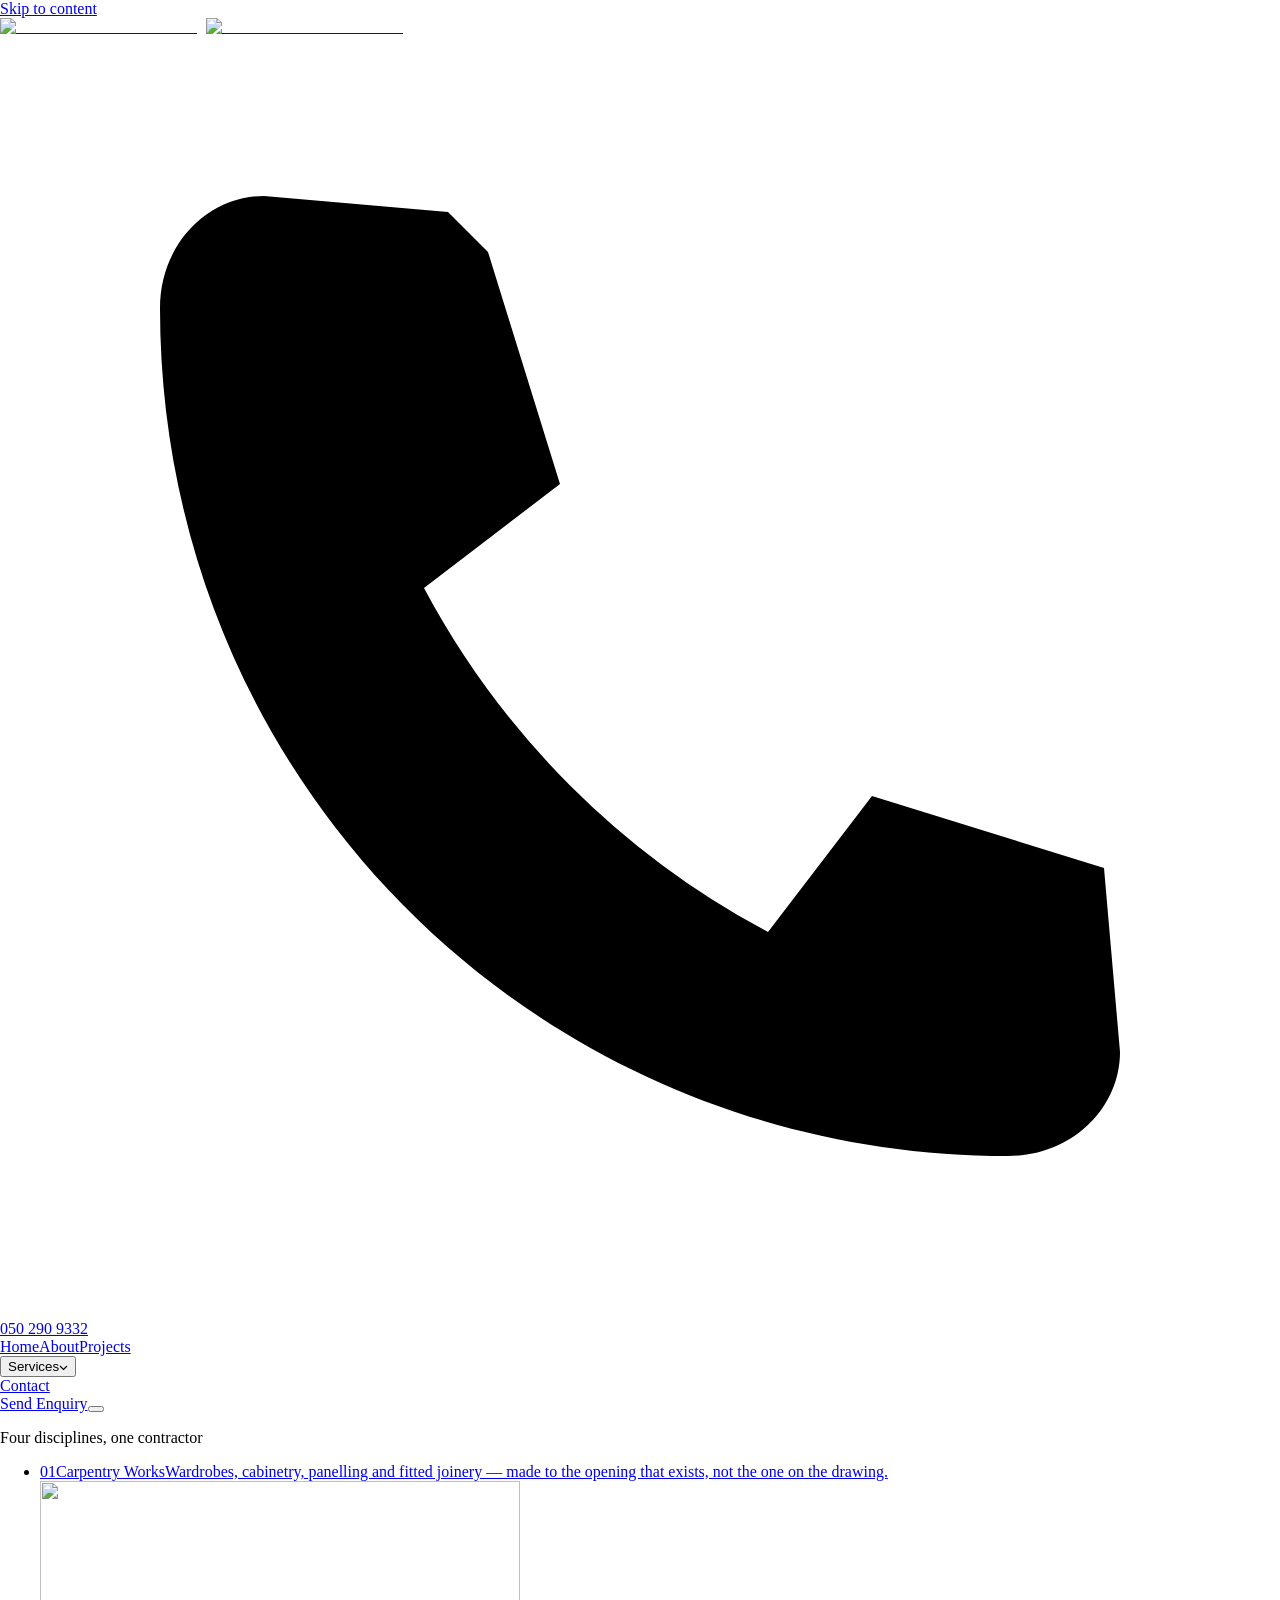
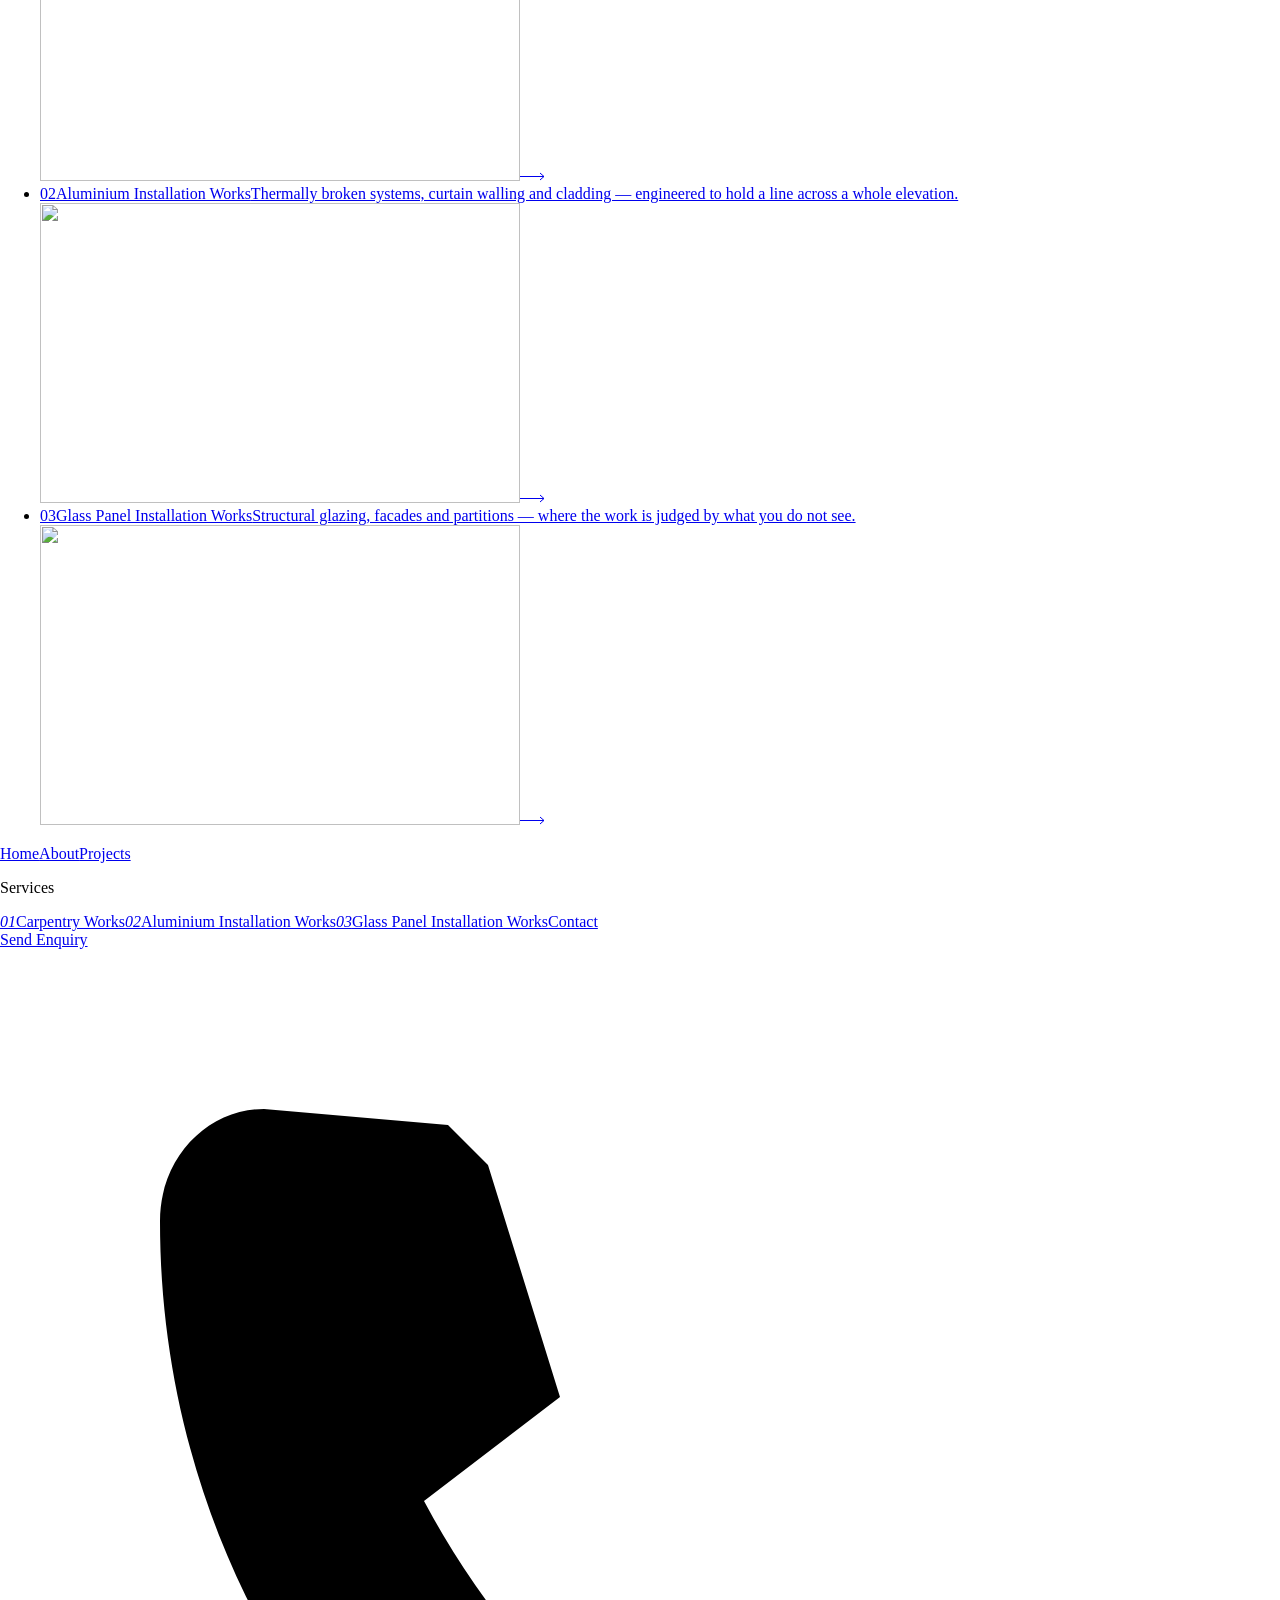
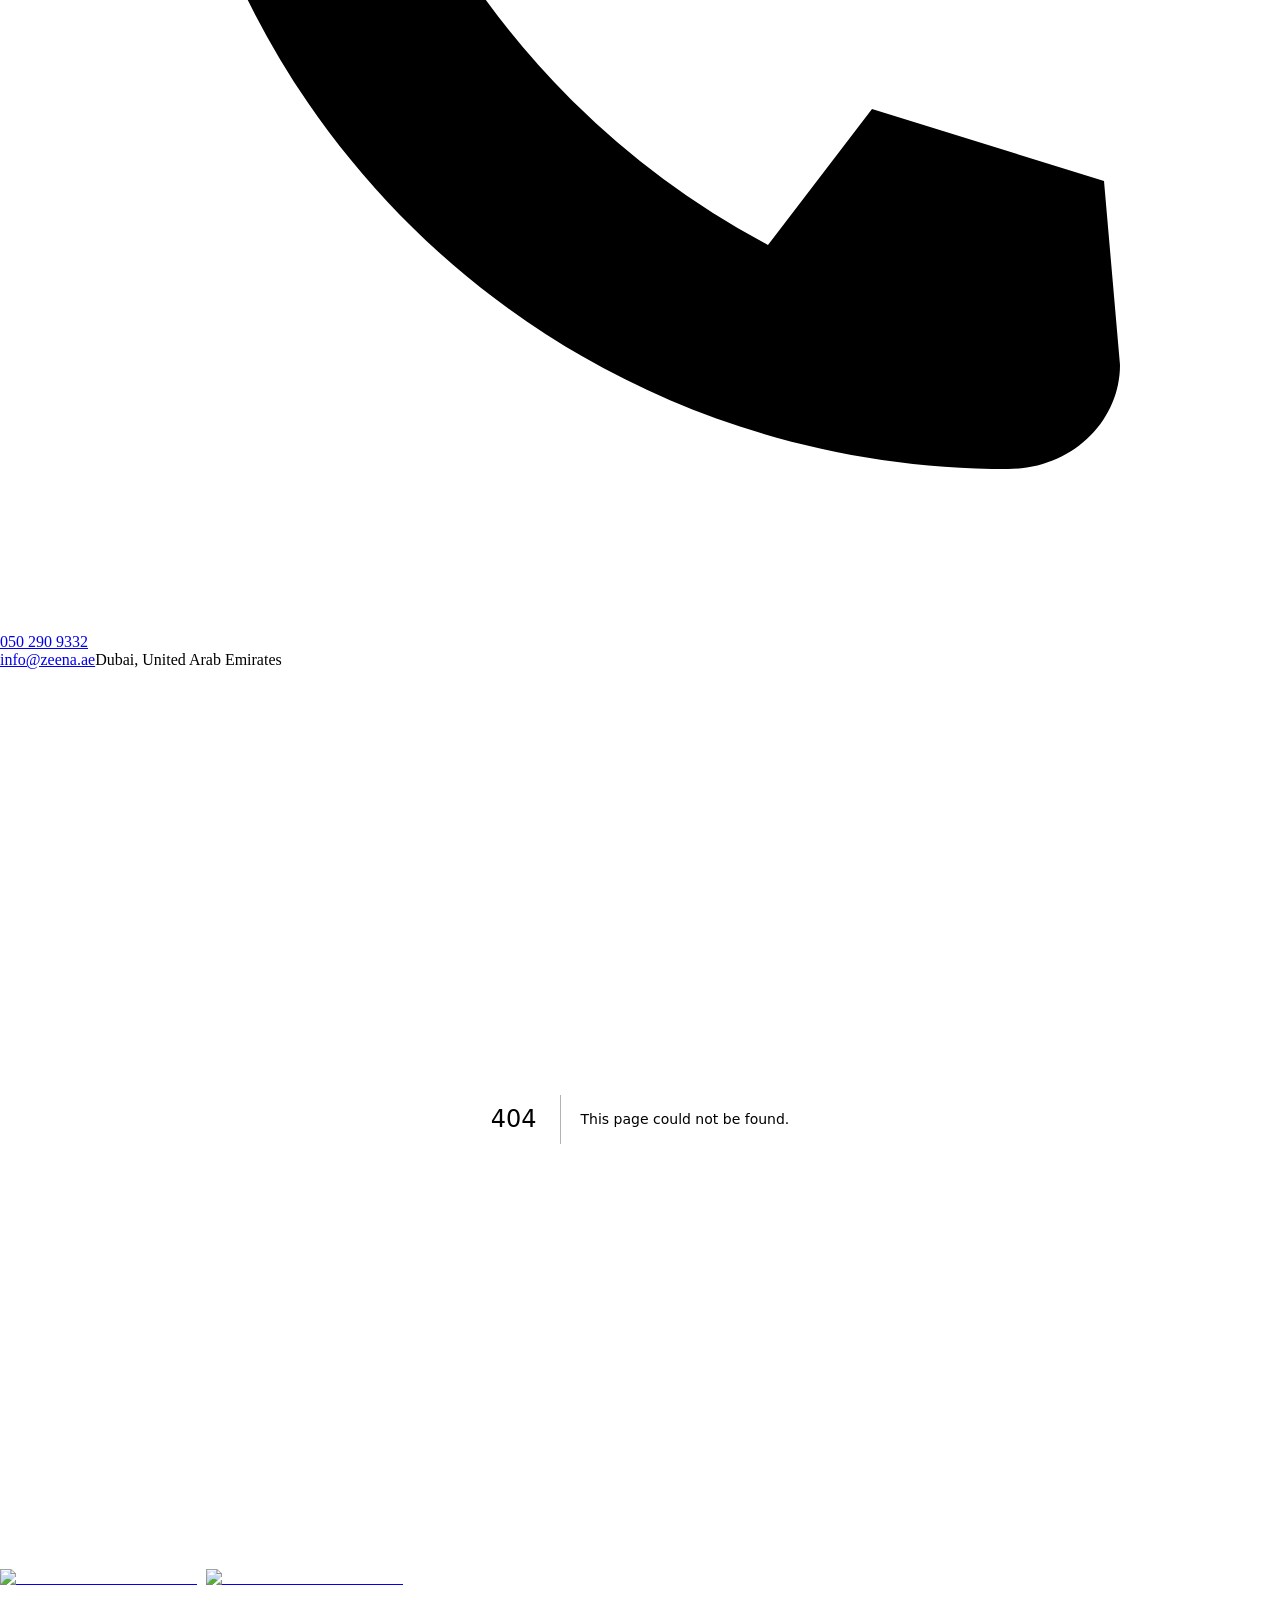
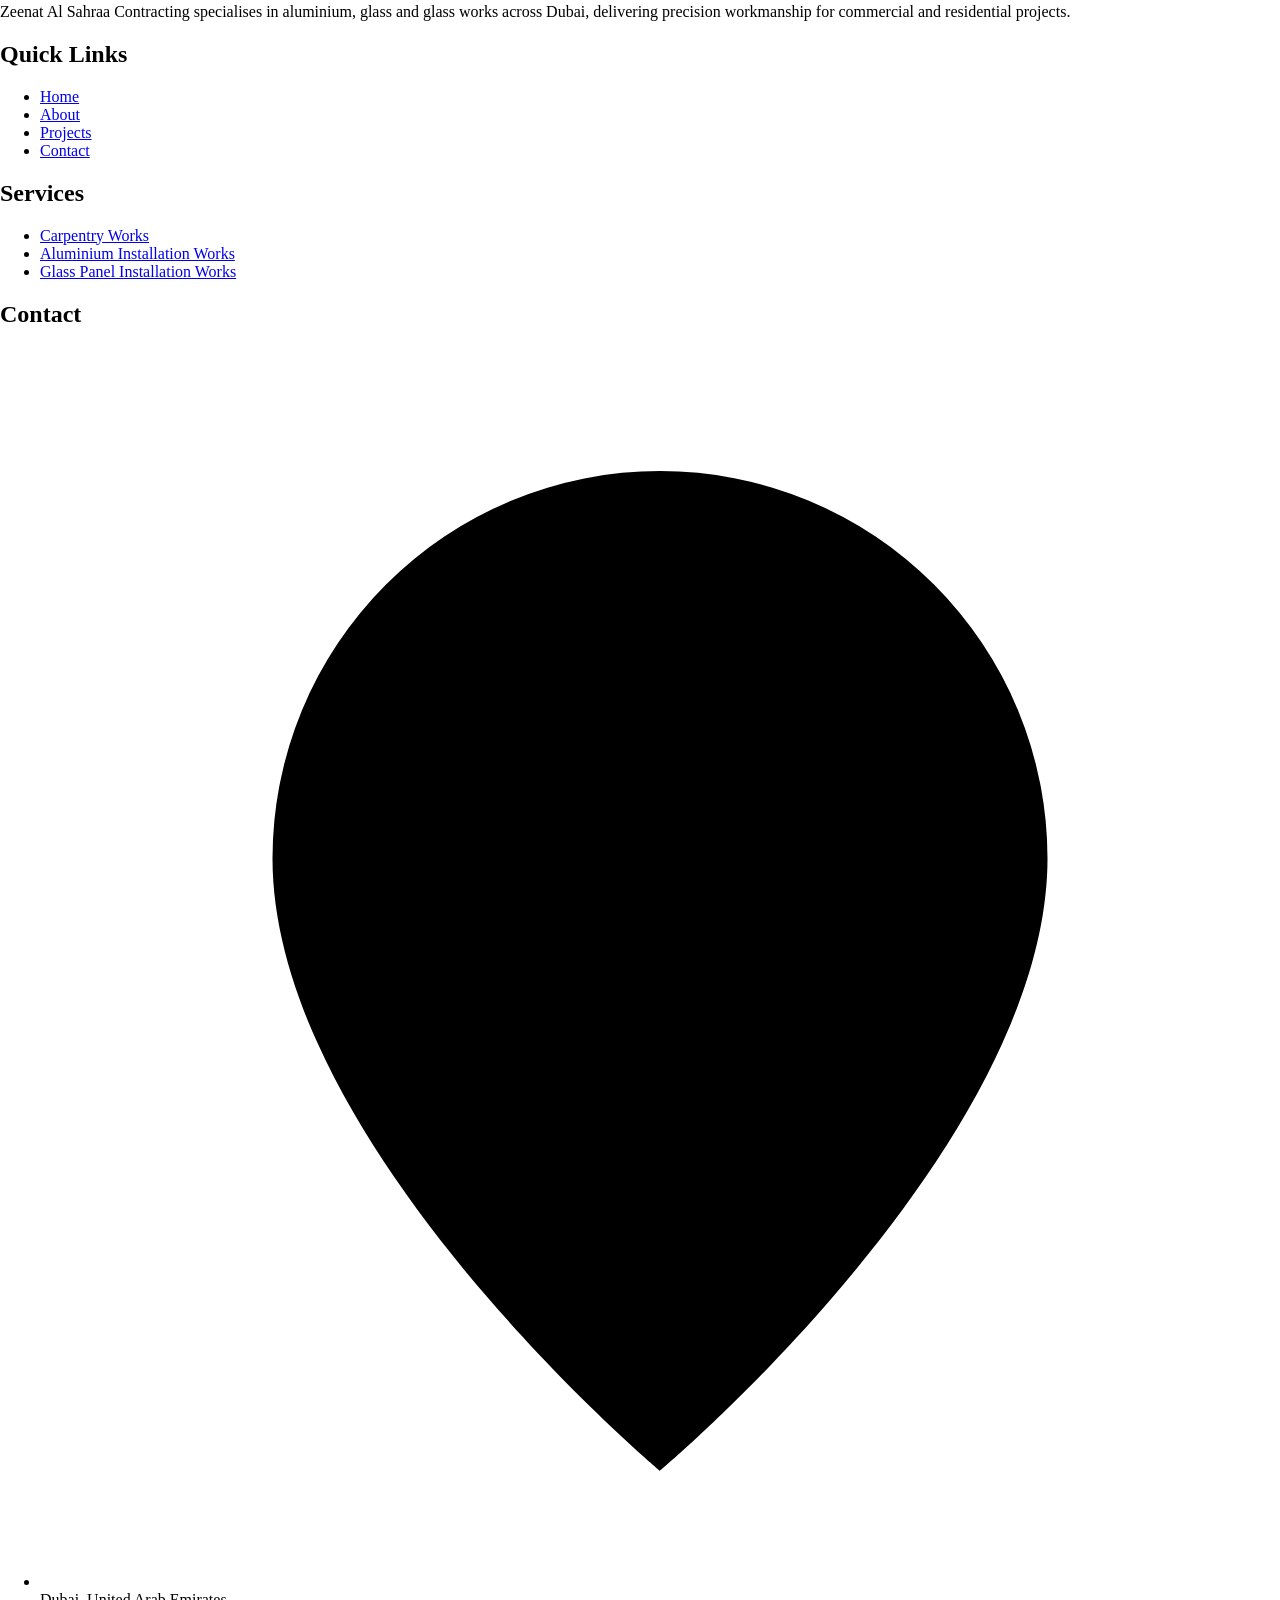
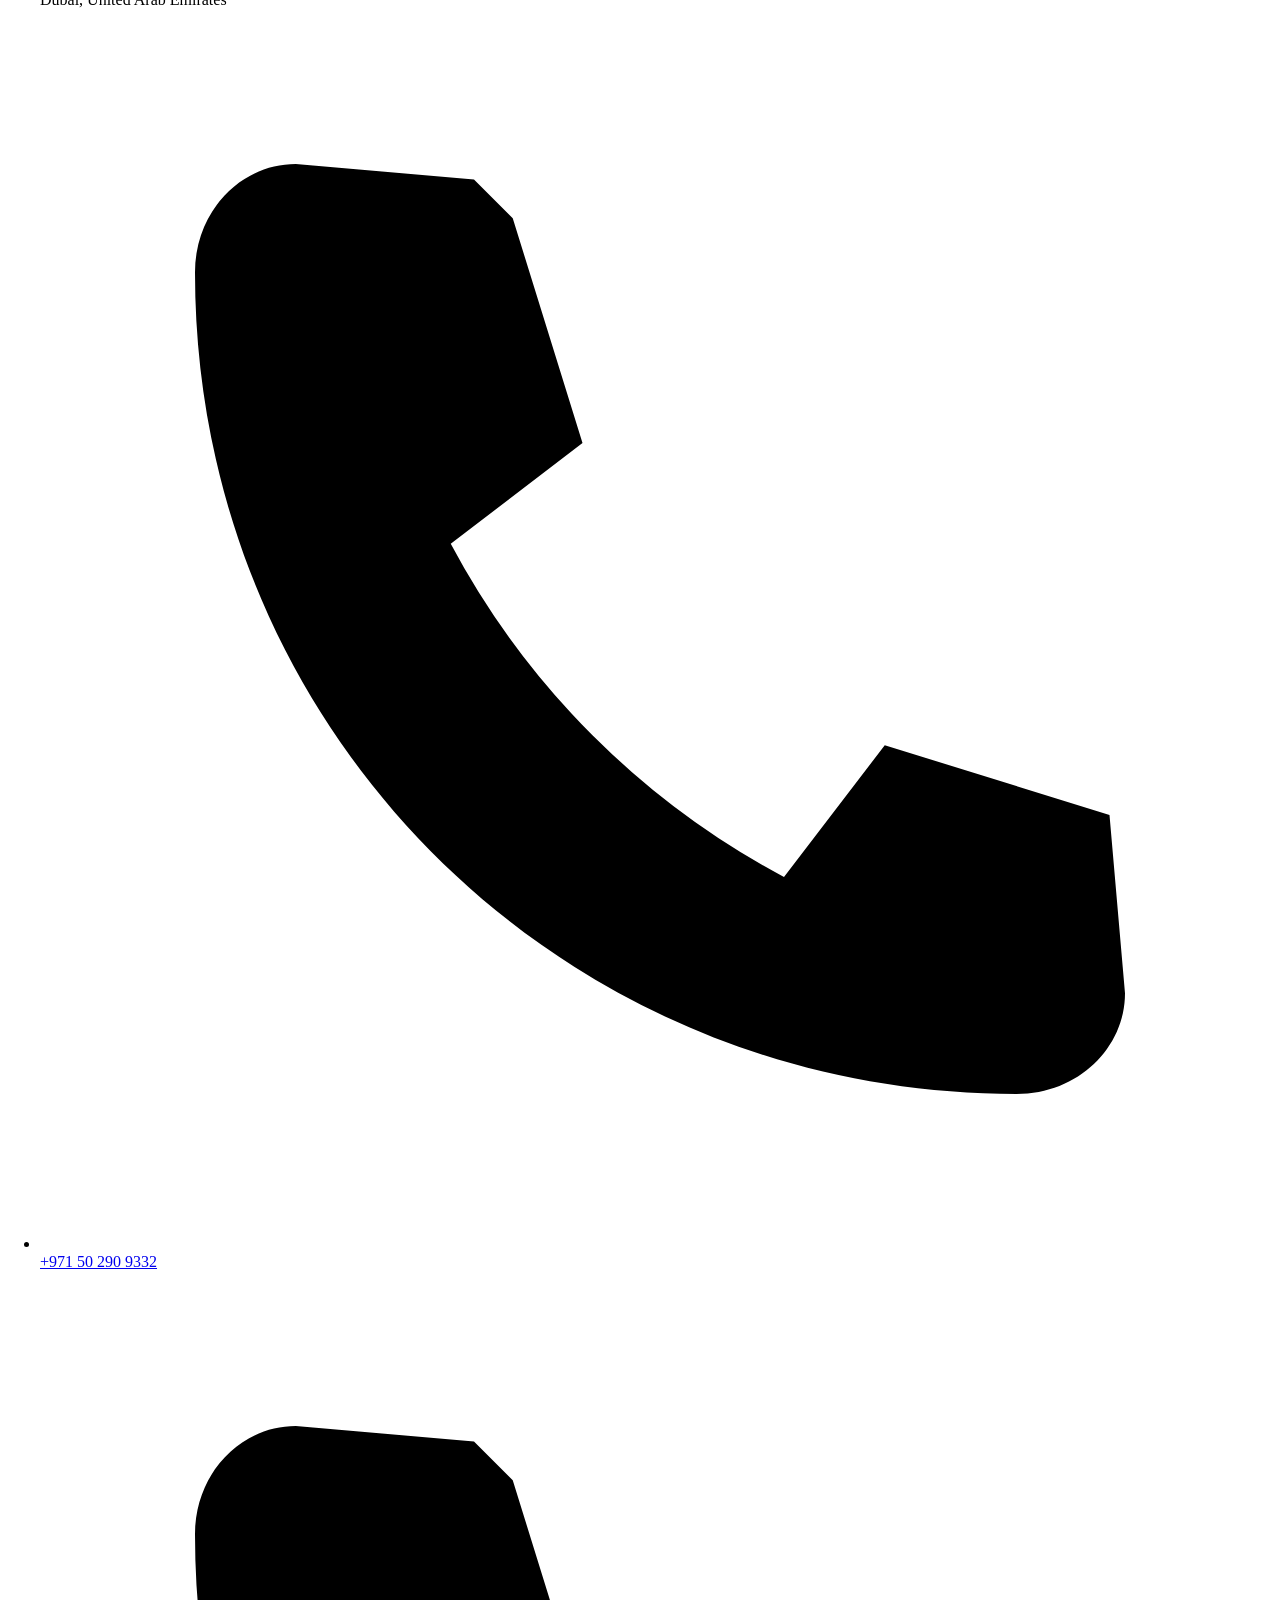
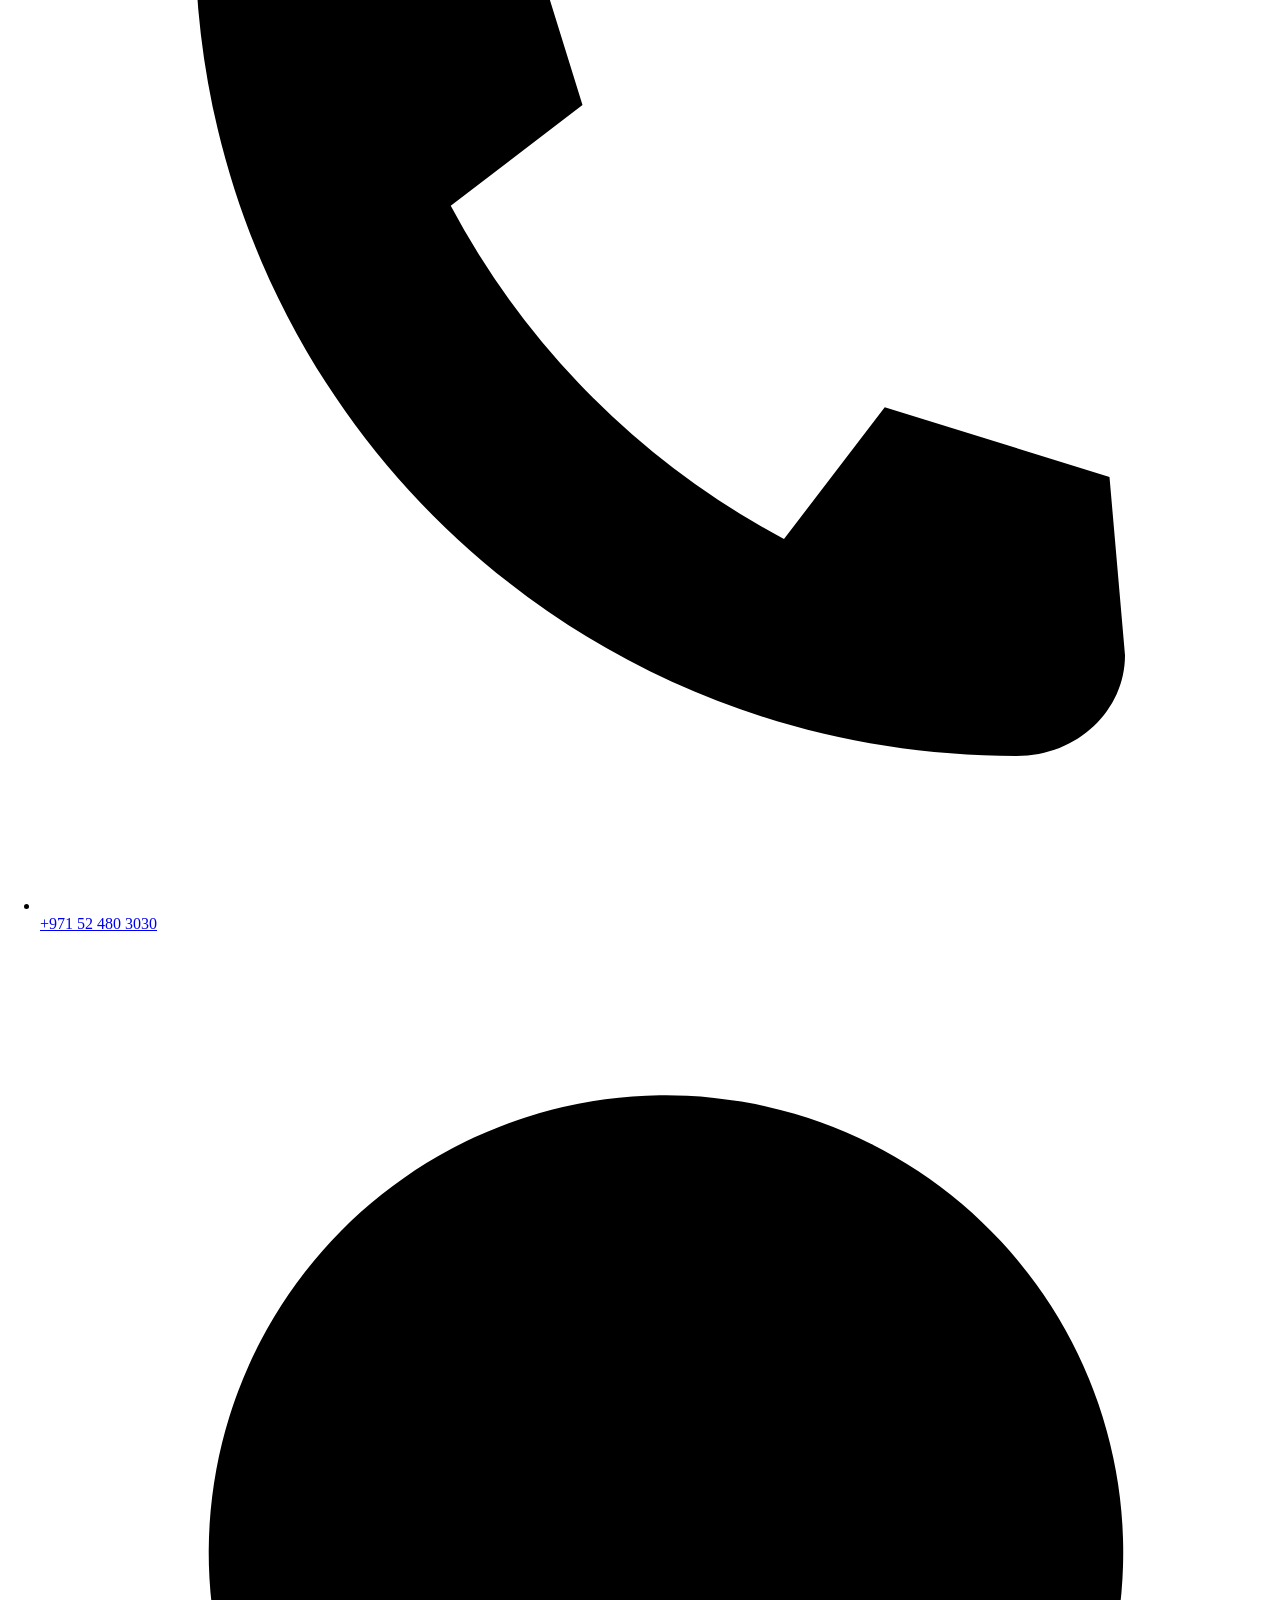
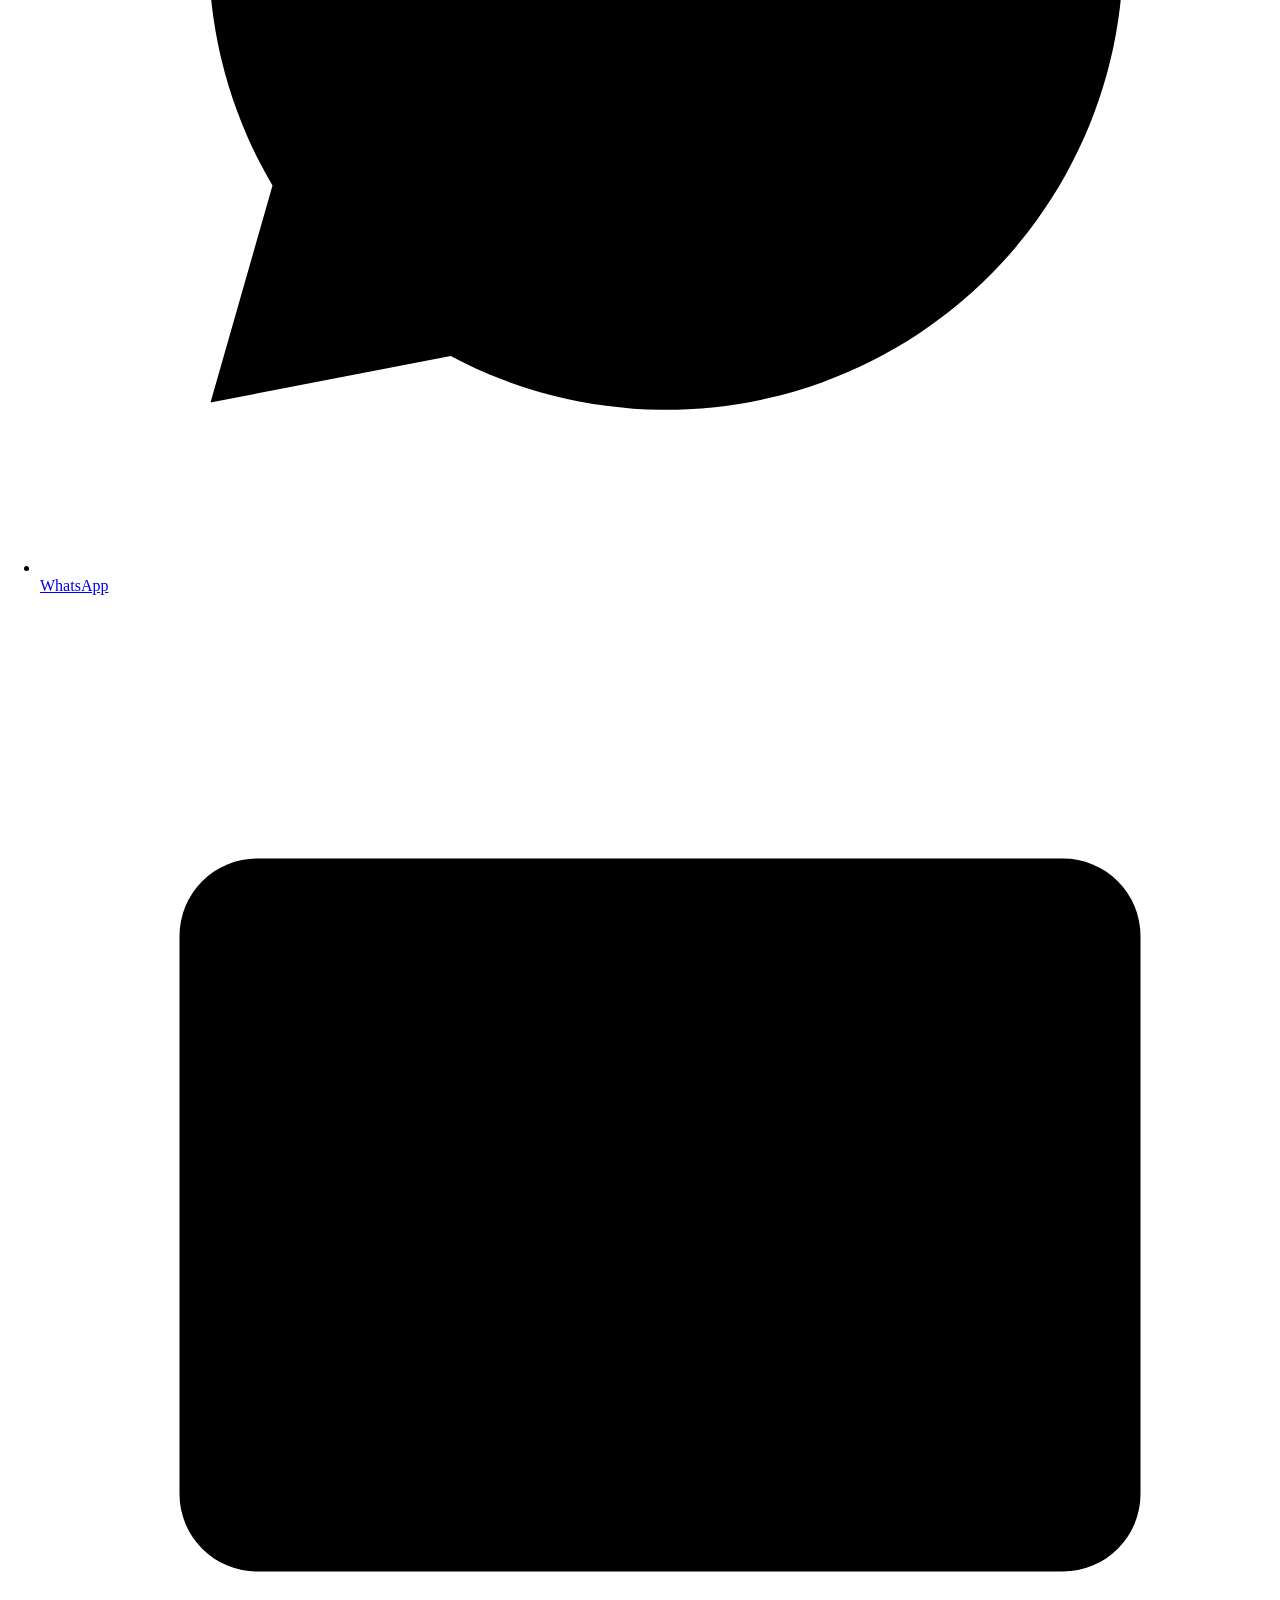
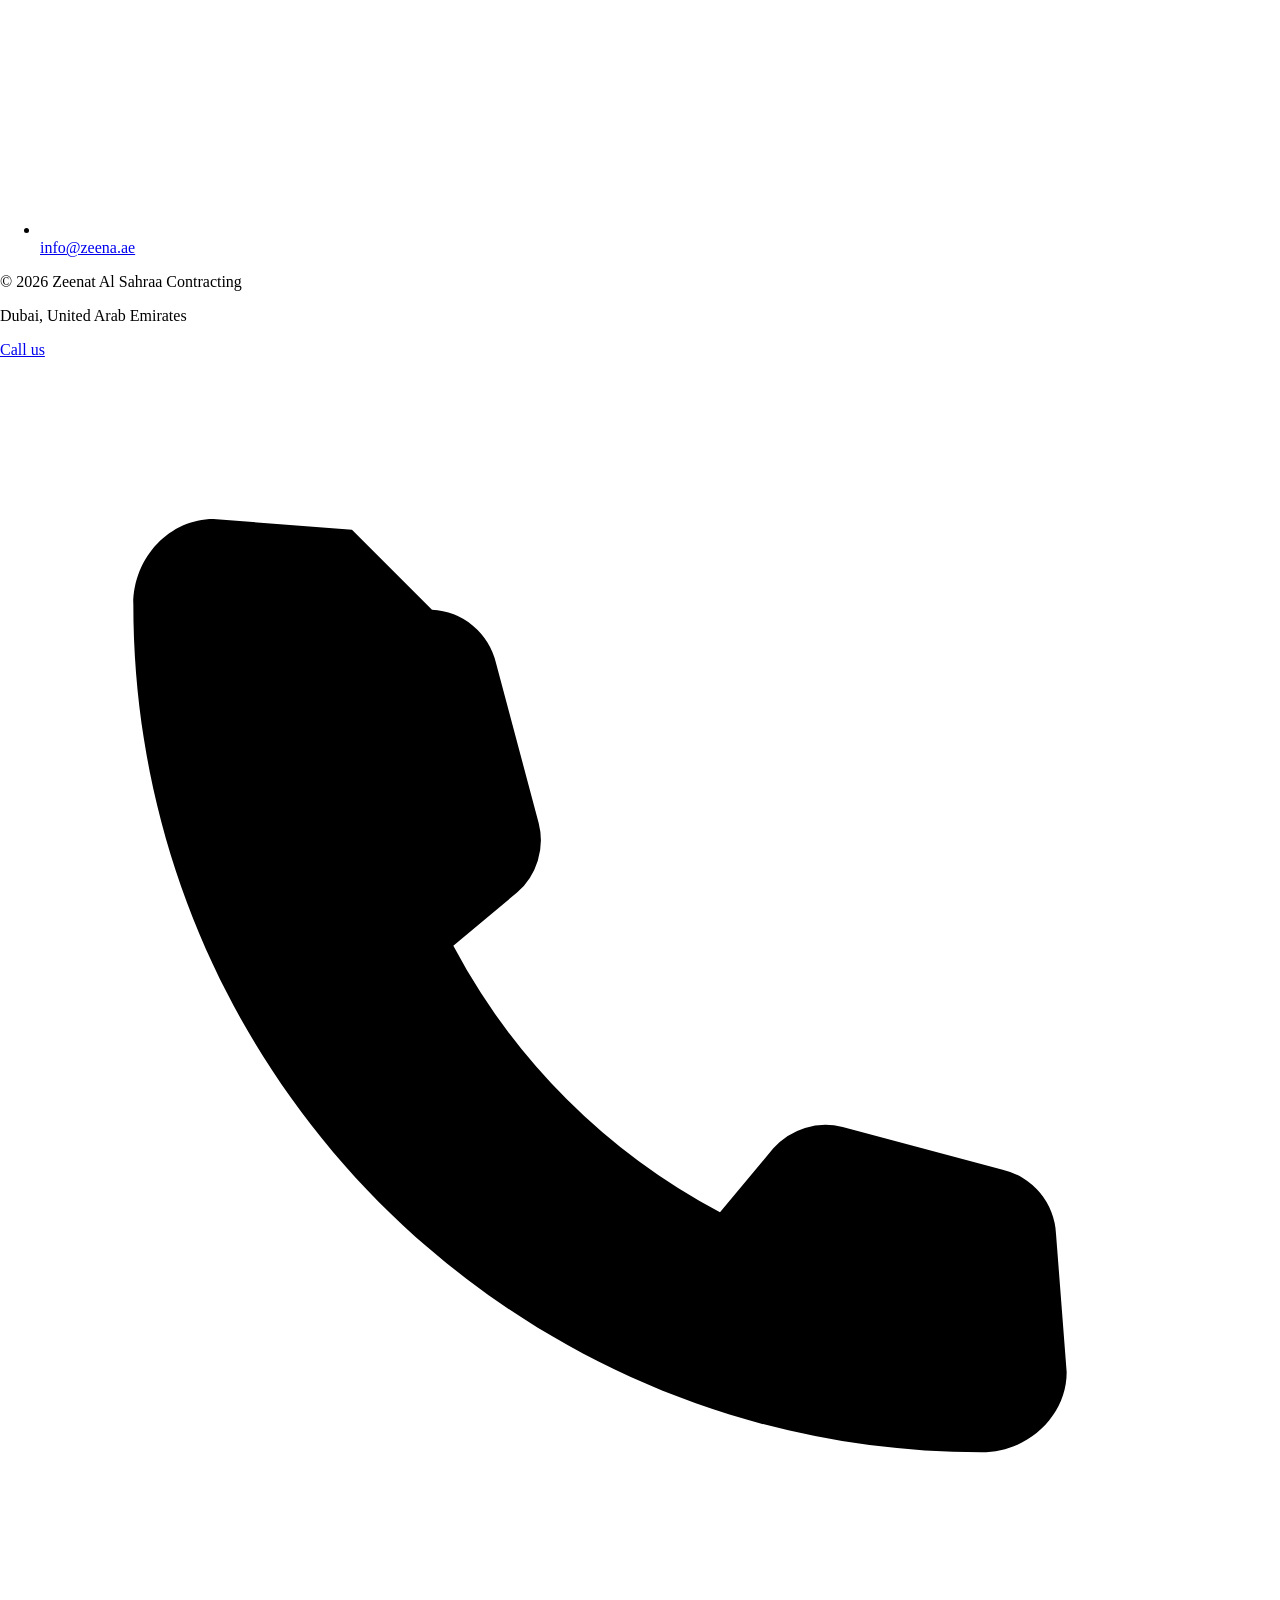
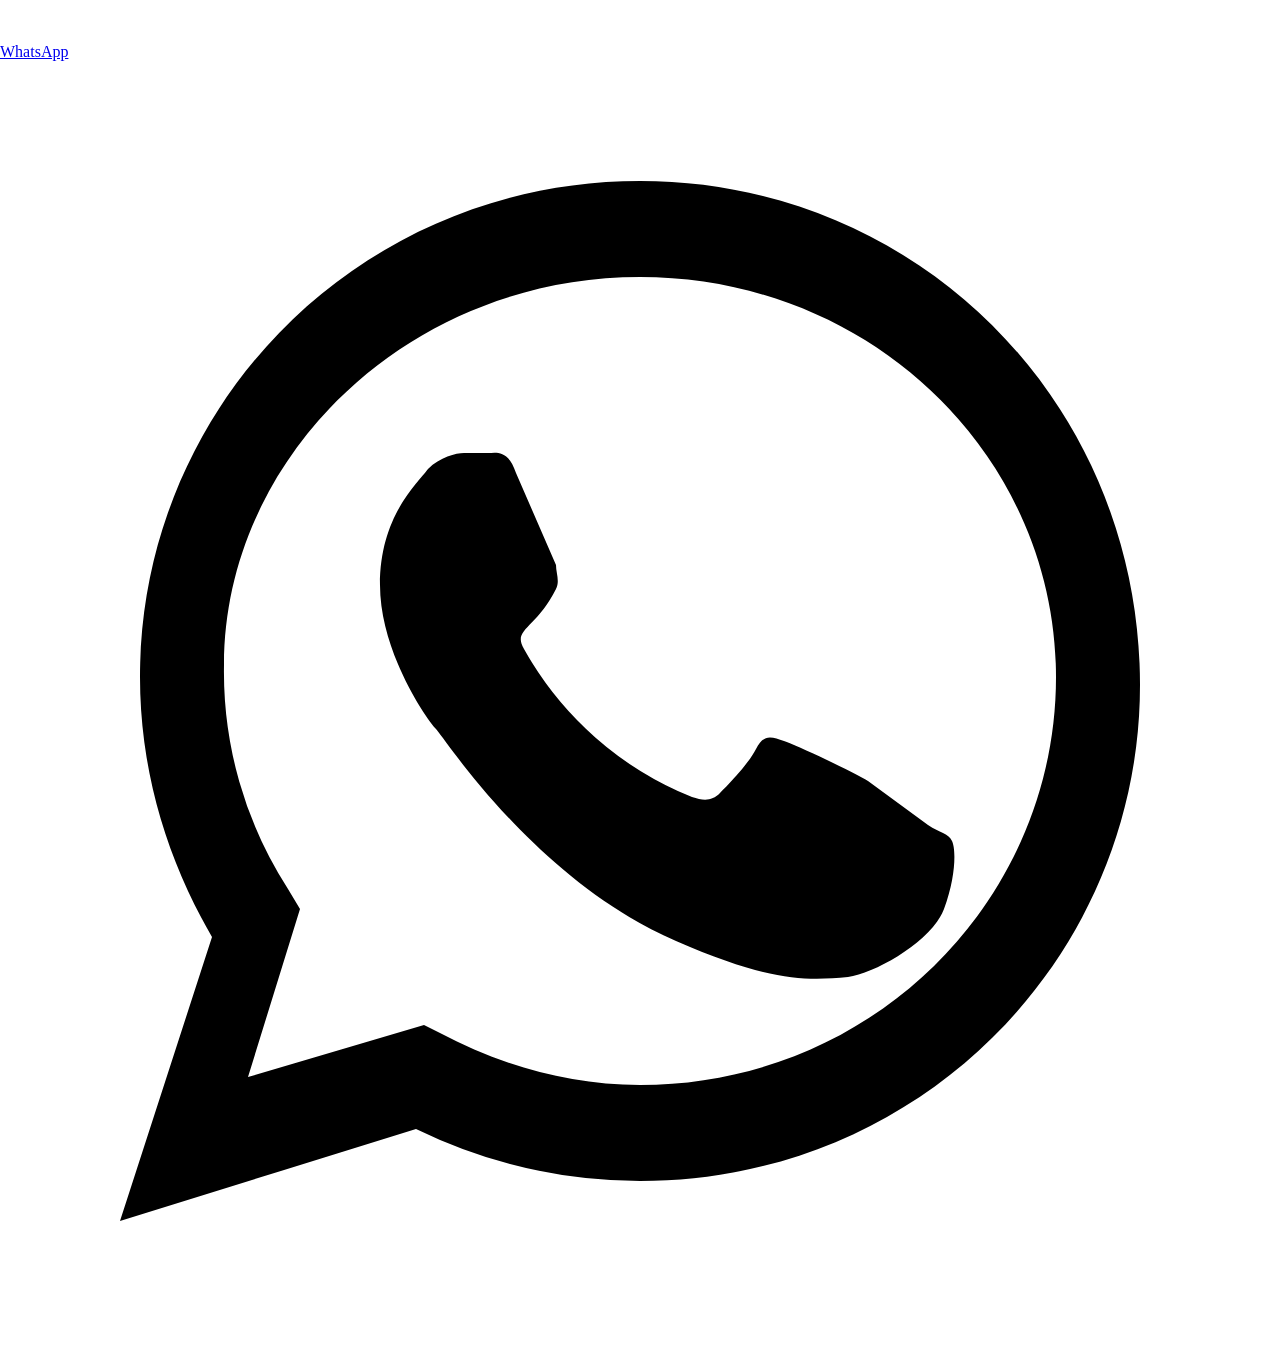
==== commit d7044ad8: "Add files via upload" ====
--- a/404/index.html
+++ b/404/index.html
@@ -1 +1 @@
-<!DOCTYPE html><html lang="en" class="no-js"><head><meta charSet="utf-8"/><meta name="viewport" content="width=device-width, initial-scale=1"/><link rel="preload" as="image" href="/zeenat.ae/logos/logo-light.png"/><link rel="preload" as="image" href="/zeenat.ae/logos/logo.png"/><link rel="stylesheet" href="/zeenat.ae/_next/static/css/3e3db9a885134a04.css" data-precedence="next"/><link rel="preload" as="script" fetchPriority="low" href="/zeenat.ae/_next/static/chunks/webpack-258de0d31dcb771e.js"/><script src="/zeenat.ae/_next/static/chunks/4bd1b696-d86aaf8bdbc2a12a.js" async=""></script><script src="/zeenat.ae/_next/static/chunks/517-0d634deb569d3eb3.js" async=""></script><script src="/zeenat.ae/_next/static/chunks/main-app-56bc91a2f9ae9cfc.js" async=""></script><script src="/zeenat.ae/_next/static/chunks/c15bf2b0-2e5094ff64f4d456.js" async=""></script><script src="/zeenat.ae/_next/static/chunks/113-274cd3a2f1d71758.js" async=""></script><script src="/zeenat.ae/_next/static/chunks/124-b8bc41f94a887f6a.js" async=""></script><script src="/zeenat.ae/_next/static/chunks/768-2a80e83eed36476b.js" async=""></script><script src="/zeenat.ae/_next/static/chunks/app/layout-0bb1736220aa7e87.js" async=""></script><script src="/zeenat.ae/_next/static/chunks/378-32a982f5c39e9cae.js" async=""></script><script src="/zeenat.ae/_next/static/chunks/app/page-f20144f4355f37dc.js" async=""></script><meta name="robots" content="noindex"/><title>404: This page could not be found.</title><title>Carpentry, Aluminium &amp; Glass Works Dubai | Zeenat Al Sahraa Contracting</title><meta name="description" content="Premium carpentry, aluminium and glass works in Dubai. We design, manufacture and install custom wardrobes, kitchen cabinets, aluminium systems and glass solutions for residential and commercial projects."/><link rel="manifest" href="/zeenat.ae/manifest.webmanifest"/><link rel="canonical" href="https://zeena.ae/"/><meta property="og:title" content="Carpentry, Aluminium &amp; Glass Works Dubai | Zeenat Al Sahraa Contracting"/><meta property="og:description" content="Premium carpentry, aluminium and glass works in Dubai — custom wardrobes, kitchen cabinets, aluminium systems and glass solutions for residential and commercial projects."/><meta property="og:url" content="https://zeena.ae/"/><meta property="og:site_name" content="Zeenat Al Sahraa Contracting"/><meta property="og:locale" content="en_AE"/><meta property="og:image" content="https://zeena.ae/homepage/og-default.jpg"/><meta property="og:type" content="website"/><meta name="twitter:card" content="summary_large_image"/><meta name="twitter:title" content="Carpentry, Aluminium &amp; Glass Works Dubai | Zeenat Al Sahraa Contracting"/><meta name="twitter:description" content="Premium carpentry, aluminium and glass works in Dubai — wardrobes, kitchens, aluminium systems and glass solutions."/><meta name="twitter:image" content="https://zeena.ae/homepage/og-default.jpg"/><link rel="icon" href="/zeenat.ae/logos/favicon.ico"/><link rel="icon" href="/zeenat.ae/logos/favicon-32.png" sizes="32x32" type="image/png"/><link rel="icon" href="/zeenat.ae/logos/favicon-16.png" sizes="16x16" type="image/png"/><link rel="apple-touch-icon" href="/zeenat.ae/logos/apple-touch-icon.png"/><script src="/zeenat.ae/_next/static/chunks/polyfills-42372ed130431b0a.js" noModule=""></script></head><body class="__variable_b5d574 __variable_751e69"><a href="#main" class="sr">Skip to content</a><header class="Nav_bar__EPka2  Nav_typeLight__O421b"><div class="Nav_inner__sh7uA"><a class="Nav_brand__vMusG" aria-label="Zeenat Al Sahraa Contracting — home" href="/zeenat.ae"><img alt="Zeenat Al Sahraa Contracting" width="1232" height="320" decoding="async" data-nimg="1" class="Nav_logo__98dCe Nav_logoLight__7SFeq" style="color:transparent" src="/zeenat.ae/logos/logo-light.png"/><img alt="Zeenat Al Sahraa Contracting" width="1232" height="320" decoding="async" data-nimg="1" class="Nav_logo__98dCe Nav_logoDark__LsYRV" style="color:transparent" src="/zeenat.ae/logos/logo.png"/></a><a class="Nav_tel__Sm3g8" href="tel:+971502909332"><span class="Nav_telIcon__najTY" aria-hidden="true"><svg viewBox="0 0 16 16" aria-hidden="true"><path d="M5.6 2.2 3.3 2c-.7 0-1.3.6-1.3 1.4 0 5.9 4.7 10.6 10.6 10.6.8 0 1.4-.6 1.4-1.3l-.2-2.3-2.9-.9-1.3 1.7a10.4 10.4 0 0 1-4.3-4.3l1.7-1.3-.9-2.9Z"></path></svg></span><span class="Nav_telNum__KtzoZ">050 290 9332</span></a><nav class="Nav_links__8Axcs" aria-label="Primary"><a class="Nav_link__AQMuy " href="/zeenat.ae"><span>Home</span></a><a class="Nav_link__AQMuy " href="/zeenat.ae/about/"><span>About</span></a><a class="Nav_link__AQMuy " href="/zeenat.ae/projects/"><span>Projects</span></a><div class="Nav_dropWrap__sLwH4"><button class="Nav_link__AQMuy " aria-expanded="false" aria-haspopup="true"><span>Services</span><svg class="Nav_chev__bL6SE " width="9" height="6" viewBox="0 0 9 6" aria-hidden="true"><path d="M1 1l3.5 3.5L8 1" fill="none" stroke="currentColor" stroke-width="1.2"></path></svg></button></div><a class="Nav_link__AQMuy " href="/zeenat.ae/contact/"><span>Contact</span></a></nav><a class="Nav_cta__gBZXl" href="/zeenat.ae/contact/">Send Enquiry</a><button class="Nav_burger__v332v" aria-expanded="false" aria-label="Open menu"><span class="Nav_burgerBox__fGEez "><i></i><i></i></span></button></div><div class="Nav_drop__BcHrp"><div class="Nav_dropInner__v_Zy3"><p class="label Nav_dropLabel__DNXVG">Four disciplines, one contractor</p><ul class="Nav_dropList__TaE2Q"><li class="Nav_dropRow__I6c_R"><a class="Nav_dropLink__OYVf1" href="/zeenat.ae/services/carpentry-works/"><span class="numeral">01</span><span class="Nav_dropTitle__Lt_YM">Carpentry Works</span><span class="Nav_dropLede__pJYI5">Wardrobes, cabinetry, panelling and fitted joinery — made to the opening that exists, not the one on the drawing.</span><span class="Nav_dropThumb__osZgV" aria-hidden="true"><img alt="" loading="lazy" width="480" height="300" decoding="async" data-nimg="1" style="color:transparent" src="/zeenat.ae/carpentry/carpentry-showcase.webp"/></span><svg class="Nav_dropArrow__nOcev" width="26" height="9" viewBox="0 0 26 9" aria-hidden="true"><path d="M0 4.5h24M20 1l4 3.5L20 8" fill="none" stroke="currentColor" stroke-width="1"></path></svg></a></li><li class="Nav_dropRow__I6c_R"><a class="Nav_dropLink__OYVf1" href="/zeenat.ae/services/aluminium-installation-works/"><span class="numeral">02</span><span class="Nav_dropTitle__Lt_YM">Aluminium Installation Works</span><span class="Nav_dropLede__pJYI5">Thermally broken systems, curtain walling and cladding — engineered to hold a line across a whole elevation.</span><span class="Nav_dropThumb__osZgV" aria-hidden="true"><img alt="" loading="lazy" width="480" height="300" decoding="async" data-nimg="1" style="color:transparent" src="/zeenat.ae/aluminium/aluminium-showcase.webp"/></span><svg class="Nav_dropArrow__nOcev" width="26" height="9" viewBox="0 0 26 9" aria-hidden="true"><path d="M0 4.5h24M20 1l4 3.5L20 8" fill="none" stroke="currentColor" stroke-width="1"></path></svg></a></li><li class="Nav_dropRow__I6c_R"><a class="Nav_dropLink__OYVf1" href="/zeenat.ae/services/glass-panel-installation-works/"><span class="numeral">03</span><span class="Nav_dropTitle__Lt_YM">Glass Panel Installation Works</span><span class="Nav_dropLede__pJYI5">Structural glazing, facades and partitions — where the work is judged by what you do not see.</span><span class="Nav_dropThumb__osZgV" aria-hidden="true"><img alt="" loading="lazy" width="480" height="300" decoding="async" data-nimg="1" style="color:transparent" src="/zeenat.ae/glass/glass-showcase.webp"/></span><svg class="Nav_dropArrow__nOcev" width="26" height="9" viewBox="0 0 26 9" aria-hidden="true"><path d="M0 4.5h24M20 1l4 3.5L20 8" fill="none" stroke="currentColor" stroke-width="1"></path></svg></a></li></ul></div></div></header><div class="Nav_sheet__wBfRu" id="mobile-menu"><div class="Nav_sheetTop__dS1Vn"><a class="Nav_mobItem__6HNMI" data-mob-item="true" href="/zeenat.ae"><span>Home</span></a><a class="Nav_mobItem__6HNMI" data-mob-item="true" href="/zeenat.ae/about/"><span>About</span></a><a class="Nav_mobItem__6HNMI" data-mob-item="true" href="/zeenat.ae/projects/"><span>Projects</span></a><p class="label Nav_sheetDiv__AYnq_" data-mob-item="true"><span>Services</span></p><a class="Nav_mobSub__nk5dw" data-mob-item="true" href="/zeenat.ae/services/carpentry-works/"><span><i class="numeral">01</i>Carpentry Works</span></a><a class="Nav_mobSub__nk5dw" data-mob-item="true" href="/zeenat.ae/services/aluminium-installation-works/"><span><i class="numeral">02</i>Aluminium Installation Works</span></a><a class="Nav_mobSub__nk5dw" data-mob-item="true" href="/zeenat.ae/services/glass-panel-installation-works/"><span><i class="numeral">03</i>Glass Panel Installation Works</span></a><a class="Nav_mobItem__6HNMI" data-mob-item="true" href="/zeenat.ae/contact/"><span>Contact</span></a></div><div class="Nav_sheetFoot__egW2t"><a class="Nav_sheetCta__vDNf_" data-mob-item="true" href="/zeenat.ae/contact/"><span>Send Enquiry</span></a><a class="Nav_sheetCall__rcU8A" href="tel:+971502909332"><svg viewBox="0 0 16 16" aria-hidden="true"><path d="M5.6 2.2 3.3 2c-.7 0-1.3.6-1.3 1.4 0 5.9 4.7 10.6 10.6 10.6.8 0 1.4-.6 1.4-1.3l-.2-2.3-2.9-.9-1.3 1.7a10.4 10.4 0 0 1-4.3-4.3l1.7-1.3-.9-2.9Z"></path></svg>050 290 9332</a><div class="Nav_sheetMeta__HXx_b"><a href="mailto:info@zeena.ae">info@zeena.ae</a><span>Dubai, United Arab Emirates</span></div></div></div><main id="main"><div style="font-family:system-ui,&quot;Segoe UI&quot;,Roboto,Helvetica,Arial,sans-serif,&quot;Apple Color Emoji&quot;,&quot;Segoe UI Emoji&quot;;height:100vh;text-align:center;display:flex;flex-direction:column;align-items:center;justify-content:center"><div><style>body{color:#000;background:#fff;margin:0}.next-error-h1{border-right:1px solid rgba(0,0,0,.3)}@media (prefers-color-scheme:dark){body{color:#fff;background:#000}.next-error-h1{border-right:1px solid rgba(255,255,255,.3)}}</style><h1 class="next-error-h1" style="display:inline-block;margin:0 20px 0 0;padding:0 23px 0 0;font-size:24px;font-weight:500;vertical-align:top;line-height:49px">404</h1><div style="display:inline-block"><h2 style="font-size:14px;font-weight:400;line-height:49px;margin:0">This page could not be found.</h2></div></div></div></main><footer class="Footer_foot__6SeQX"><div class="Footer_inner__vtL_T"><div class="Footer_cols__FYdso"><section class="Footer_brand__0rdww"><a class="Footer_logoLink__Xoc6g" aria-label="Zeenat Al Sahraa Contracting — home" href="/zeenat.ae"><img alt="Zeenat Al Sahraa Contracting" loading="lazy" width="1232" height="320" decoding="async" data-nimg="1" class="Footer_logo__fUEOF Footer_logoLight__yWYQJ" style="color:transparent" src="/zeenat.ae/logos/logo-light.png"/><img alt="Zeenat Al Sahraa Contracting" loading="lazy" width="1232" height="320" decoding="async" data-nimg="1" class="Footer_logo__fUEOF Footer_logoDark__YlZ3B" style="color:transparent" src="/zeenat.ae/logos/logo.png"/></a><p class="Footer_blurb__eK2RO">Zeenat Al Sahraa Contracting specialises in aluminium, glass and glass works across Dubai, delivering precision workmanship for commercial and residential projects.</p></section><nav class="Footer_col__WMzcr" aria-label="Quick links"><h2 class="Footer_h__KG4ik">Quick Links</h2><ul class="Footer_list__SC5eb"><li><a class="Footer_link__TBOP7" href="/zeenat.ae"><span class="Footer_linkText__Bq2KQ">Home</span></a></li><li><a class="Footer_link__TBOP7" href="/zeenat.ae/about/"><span class="Footer_linkText__Bq2KQ">About</span></a></li><li><a class="Footer_link__TBOP7" href="/zeenat.ae/projects/"><span class="Footer_linkText__Bq2KQ">Projects</span></a></li><li><a class="Footer_link__TBOP7" href="/zeenat.ae/contact/"><span class="Footer_linkText__Bq2KQ">Contact</span></a></li></ul></nav><nav class="Footer_col__WMzcr" aria-label="Services"><h2 class="Footer_h__KG4ik">Services</h2><ul class="Footer_list__SC5eb"><li><a class="Footer_link__TBOP7" href="/zeenat.ae/services/carpentry-works/"><span class="Footer_linkText__Bq2KQ">Carpentry Works</span></a></li><li><a class="Footer_link__TBOP7" href="/zeenat.ae/services/aluminium-installation-works/"><span class="Footer_linkText__Bq2KQ">Aluminium Installation Works</span></a></li><li><a class="Footer_link__TBOP7" href="/zeenat.ae/services/glass-panel-installation-works/"><span class="Footer_linkText__Bq2KQ">Glass Panel Installation Works</span></a></li></ul></nav><section class="Footer_col__WMzcr"><h2 class="Footer_h__KG4ik">Contact</h2><ul class="Footer_list__SC5eb"><li><span class="Footer_link__TBOP7 Footer_static__U2dEr"><span class="Footer_icon___SLPT"><svg viewBox="0 0 16 16" aria-hidden="true"><path d="M8 14.5s5-4.2 5-7.9A5 5 0 0 0 3 6.6c0 3.7 5 7.9 5 7.9Z"></path><circle cx="8" cy="6.5" r="1.9"></circle></svg></span><span class="Footer_linkText__Bq2KQ ">Dubai, United Arab Emirates</span></span></li><li><a class="Footer_link__TBOP7" href="tel:+971502909332"><span class="Footer_icon___SLPT"><svg viewBox="0 0 16 16" aria-hidden="true"><path d="M5.6 2.2 3.3 2c-.7 0-1.3.6-1.3 1.4 0 5.9 4.7 10.6 10.6 10.6.8 0 1.4-.6 1.4-1.3l-.2-2.3-2.9-.9-1.3 1.7a10.4 10.4 0 0 1-4.3-4.3l1.7-1.3-.9-2.9Z"></path></svg></span><span class="Footer_linkText__Bq2KQ Footer_tabular__IZ9_i">+971 50 290 9332</span></a></li><li><a class="Footer_link__TBOP7" href="tel:+971524803030"><span class="Footer_icon___SLPT"><svg viewBox="0 0 16 16" aria-hidden="true"><path d="M5.6 2.2 3.3 2c-.7 0-1.3.6-1.3 1.4 0 5.9 4.7 10.6 10.6 10.6.8 0 1.4-.6 1.4-1.3l-.2-2.3-2.9-.9-1.3 1.7a10.4 10.4 0 0 1-4.3-4.3l1.7-1.3-.9-2.9Z"></path></svg></span><span class="Footer_linkText__Bq2KQ Footer_tabular__IZ9_i">+971 52 480 3030</span></a></li><li><a class="Footer_link__TBOP7" href="https://wa.me/971502909332" target="_blank" rel="noreferrer noopener"><span class="Footer_icon___SLPT"><svg viewBox="0 0 16 16" aria-hidden="true"><path d="M2.2 13.8 3 11a5.9 5.9 0 1 1 2.3 2.2l-3.1.6Z"></path><path d="M6 6.1c.2-.5.4-.5.6-.5h.4c.1 0 .3 0 .4.4l.5 1.2c0 .1 0 .2-.1.4l-.3.3c-.1.1-.2.2-.1.4a4 4 0 0 0 1.9 1.6c.2 0 .3 0 .4-.1l.4-.5c.1-.1.2-.2.4-.1l1.2.6c.2.1.3.2.3.3a1.5 1.5 0 0 1-1 1.1c-.3.1-1 .1-2.2-.5A6.4 6.4 0 0 1 6 8.1c-.3-.6-.3-1.2-.2-1.5Z"></path></svg></span><span class="Footer_linkText__Bq2KQ ">WhatsApp</span></a></li><li><a class="Footer_link__TBOP7" href="mailto:info@zeena.ae"><span class="Footer_icon___SLPT"><svg viewBox="0 0 16 16" aria-hidden="true"><rect x="1.8" y="3.4" width="12.4" height="9.2" rx="1"></rect><path d="m2.4 4.4 5.6 4 5.6-4"></path></svg></span><span class="Footer_linkText__Bq2KQ ">info@zeena.ae</span></a></li></ul></section></div><div class="Footer_base__DD4ni"><p>© <!-- -->2026<!-- --> <!-- -->Zeenat Al Sahraa Contracting</p><p>Dubai, United Arab Emirates</p></div></div></footer><script src="/zeenat.ae/_next/static/chunks/webpack-258de0d31dcb771e.js" async=""></script><script>(self.__next_f=self.__next_f||[]).push([0])</script><script>self.__next_f.push([1,"1:\"$Sreact.fragment\"\n2:I[493,[\"592\",\"static/chunks/c15bf2b0-2e5094ff64f4d456.js\",\"113\",\"static/chunks/113-274cd3a2f1d71758.js\",\"124\",\"static/chunks/124-b8bc41f94a887f6a.js\",\"768\",\"static/chunks/768-2a80e83eed36476b.js\",\"177\",\"static/chunks/app/layout-0bb1736220aa7e87.js\"],\"default\"]\n3:I[9983,[\"592\",\"static/chunks/c15bf2b0-2e5094ff64f4d456.js\",\"113\",\"static/chunks/113-274cd3a2f1d71758.js\",\"124\",\"static/chunks/124-b8bc41f94a887f6a.js\",\"768\",\"static/chunks/768-2a80e83eed36476b.js\",\"177\",\"static/chunks/app/layout-0bb1736220aa7e87.js\"],\"default\"]\n4:I[5244,[],\"\"]\n5:I[3866,[],\"\"]\n6:I[9531,[\"592\",\"static/chunks/c15bf2b0-2e5094ff64f4d456.js\",\"113\",\"static/chunks/113-274cd3a2f1d71758.js\",\"768\",\"static/chunks/768-2a80e83eed36476b.js\",\"378\",\"static/chunks/378-32a982f5c39e9cae.js\",\"974\",\"static/chunks/app/page-f20144f4355f37dc.js\"],\"Stagger\"]\n7:I[8173,[\"592\",\"static/chunks/c15bf2b0-2e5094ff64f4d456.js\",\"113\",\"static/chunks/113-274cd3a2f1d71758.js\",\"124\",\"static/chunks/124-b8bc41f94a887f6a.js\",\"768\",\"static/chunks/768-2a80e83eed36476b.js\",\"177\",\"static/chunks/app/layout-0bb1736220aa7e87.js\"],\"\"]\n8:I[7970,[\"592\",\"static/chunks/c15bf2b0-2e5094ff64f4d456.js\",\"113\",\"static/chunks/113-274cd3a2f1d71758.js\",\"124\",\"static/chunks/124-b8bc41f94a887f6a.js\",\"768\",\"static/chunks/768-2a80e83eed36476b.js\",\"177\",\"static/chunks/app/layout-0bb1736220aa7e87.js\"],\"Image\"]\n9:I[2015,[\"592\",\"static/chunks/c15bf2b0-2e5094ff64f4d456.js\",\"113\",\"static/chunks/113-274cd3a2f1d71758.js\",\"124\",\"static/chunks/124-b8bc41f94a887f6a.js\",\"768\",\"static/chunks/768-2a80e83eed36476b.js\",\"177\",\"static/chunks/app/layout-0bb1736220aa7e87.js\"],\"default\"]\na:I[6213,[],\"OutletBoundary\"]\nc:I[6213,[],\"MetadataBoundary\"]\ne:I[6213,[],\"ViewportBoundary\"]\n10:I[4835,[],\"\"]\n:HL[\"/zeenat.ae/_next/static/css/3e3db9a885134a04.css\",\"style\"]\n"])</script><script>self.__next_f.push([1,"0:{\"P\":null,\"b\":\"0MjmmNZhWSlKuctJOFhkw\",\"p\":\"/zeenat.ae\",\"c\":[\"\",\"_not-found\",\"\"],\"i\":false,\"f\":[[[\"\",{\"children\":[\"/_not-found\",{\"children\":[\"__PAGE__\",{}]}]},\"$undefined\",\"$undefined\",true],[\"\",[\"$\",\"$1\",\"c\",{\"children\":[[[\"$\",\"link\",\"0\",{\"rel\":\"stylesheet\",\"href\":\"/zeenat.ae/_next/static/css/3e3db9a885134a04.css\",\"precedence\":\"next\",\"crossOrigin\":\"$undefined\",\"nonce\":\"$undefined\"}]],[\"$\",\"html\",null,{\"lang\":\"en\",\"className\":\"no-js\",\"children\":[\"$\",\"body\",null,{\"className\":\"__variable_b5d574 __variable_751e69\",\"children\":[[\"$\",\"$L2\",null,{}],[\"$\",\"a\",null,{\"href\":\"#main\",\"className\":\"sr\",\"children\":\"Skip to content\"}],[\"$\",\"$L3\",null,{}],[\"$\",\"main\",null,{\"id\":\"main\",\"children\":[\"$\",\"$L4\",null,{\"parallelRouterKey\":\"children\",\"segmentPath\":[\"children\"],\"error\":\"$undefined\",\"errorStyles\":\"$undefined\",\"errorScripts\":\"$undefined\",\"template\":[\"$\",\"$L5\",null,{}],\"templateStyles\":\"$undefined\",\"templateScripts\":\"$undefined\",\"notFound\":[[],[[\"$\",\"title\",null,{\"children\":\"404: This page could not be found.\"}],[\"$\",\"div\",null,{\"style\":{\"fontFamily\":\"system-ui,\\\"Segoe UI\\\",Roboto,Helvetica,Arial,sans-serif,\\\"Apple Color Emoji\\\",\\\"Segoe UI Emoji\\\"\",\"height\":\"100vh\",\"textAlign\":\"center\",\"display\":\"flex\",\"flexDirection\":\"column\",\"alignItems\":\"center\",\"justifyContent\":\"center\"},\"children\":[\"$\",\"div\",null,{\"children\":[[\"$\",\"style\",null,{\"dangerouslySetInnerHTML\":{\"__html\":\"body{color:#000;background:#fff;margin:0}.next-error-h1{border-right:1px solid rgba(0,0,0,.3)}@media (prefers-color-scheme:dark){body{color:#fff;background:#000}.next-error-h1{border-right:1px solid rgba(255,255,255,.3)}}\"}}],[\"$\",\"h1\",null,{\"className\":\"next-error-h1\",\"style\":{\"display\":\"inline-block\",\"margin\":\"0 20px 0 0\",\"padding\":\"0 23px 0 0\",\"fontSize\":24,\"fontWeight\":500,\"verticalAlign\":\"top\",\"lineHeight\":\"49px\"},\"children\":404}],[\"$\",\"div\",null,{\"style\":{\"display\":\"inline-block\"},\"children\":[\"$\",\"h2\",null,{\"style\":{\"fontSize\":14,\"fontWeight\":400,\"lineHeight\":\"49px\",\"margin\":0},\"children\":\"This page could not be found.\"}]}]]}]}]]],\"forbidden\":\"$undefined\",\"unauthorized\":\"$undefined\"}]}],[\"$\",\"footer\",null,{\"className\":\"Footer_foot__6SeQX\",\"children\":[\"$\",\"div\",null,{\"className\":\"Footer_inner__vtL_T\",\"children\":[[\"$\",\"$L6\",null,{\"className\":\"Footer_cols__FYdso\",\"amount\":26,\"stagger\":0.09,\"children\":[[\"$\",\"section\",null,{\"className\":\"Footer_brand__0rdww\",\"children\":[[\"$\",\"$L7\",null,{\"href\":\"/\",\"prefetch\":false,\"className\":\"Footer_logoLink__Xoc6g\",\"aria-label\":\"Zeenat Al Sahraa Contracting — home\",\"children\":[[\"$\",\"$L8\",null,{\"src\":\"/zeenat.ae/logos/logo-light.png\",\"alt\":\"Zeenat Al Sahraa Contracting\",\"width\":1232,\"height\":320,\"className\":\"Footer_logo__fUEOF Footer_logoLight__yWYQJ\"}],[\"$\",\"$L8\",null,{\"src\":\"/zeenat.ae/logos/logo.png\",\"alt\":\"Zeenat Al Sahraa Contracting\",\"width\":1232,\"height\":320,\"className\":\"Footer_logo__fUEOF Footer_logoDark__YlZ3B\"}]]}],[\"$\",\"p\",null,{\"className\":\"Footer_blurb__eK2RO\",\"children\":\"Zeenat Al Sahraa Contracting specialises in aluminium, glass and glass works across Dubai, delivering precision workmanship for commercial and residential projects.\"}]]}],[\"$\",\"nav\",null,{\"className\":\"Footer_col__WMzcr\",\"aria-label\":\"Quick links\",\"children\":[[\"$\",\"h2\",null,{\"className\":\"Footer_h__KG4ik\",\"children\":\"Quick Links\"}],[\"$\",\"ul\",null,{\"className\":\"Footer_list__SC5eb\",\"children\":[[\"$\",\"li\",\"/\",{\"children\":[\"$\",\"$L7\",null,{\"href\":\"/\",\"prefetch\":false,\"className\":\"Footer_link__TBOP7\",\"children\":[\"$\",\"span\",null,{\"className\":\"Footer_linkText__Bq2KQ\",\"children\":\"Home\"}]}]}],[\"$\",\"li\",\"/about\",{\"children\":[\"$\",\"$L7\",null,{\"href\":\"/about\",\"prefetch\":\"$undefined\",\"className\":\"Footer_link__TBOP7\",\"children\":[\"$\",\"span\",null,{\"className\":\"Footer_linkText__Bq2KQ\",\"children\":\"About\"}]}]}],[\"$\",\"li\",\"/projects\",{\"children\":[\"$\",\"$L7\",null,{\"href\":\"/projects\",\"prefetch\":\"$undefined\",\"className\":\"Footer_link__TBOP7\",\"children\":[\"$\",\"span\",null,{\"className\":\"Footer_linkText__Bq2KQ\",\"children\":\"Projects\"}]}]}],[\"$\",\"li\",\"/contact\",{\"children\":[\"$\",\"$L7\",null,{\"href\":\"/contact\",\"prefetch\":\"$undefined\",\"className\":\"Footer_link__TBOP7\",\"children\":[\"$\",\"span\",null,{\"className\":\"Footer_linkText__Bq2KQ\",\"children\":\"Contact\"}]}]}]]}]]}],[\"$\",\"nav\",null,{\"className\":\"Footer_col__WMzcr\",\"aria-label\":\"Services\",\"children\":[[\"$\",\"h2\",null,{\"className\":\"Footer_h__KG4ik\",\"children\":\"Services\"}],[\"$\",\"ul\",null,{\"className\":\"Footer_list__SC5eb\",\"children\":[[\"$\",\"li\",\"carpentry-works\",{\"children\":[\"$\",\"$L7\",null,{\"href\":\"/services/carpentry-works\",\"className\":\"Footer_link__TBOP7\",\"children\":[\"$\",\"span\",null,{\"className\":\"Footer_linkText__Bq2KQ\",\"children\":\"Carpentry Works\"}]}]}],[\"$\",\"li\",\"aluminium-installation-works\",{\"children\":[\"$\",\"$L7\",null,{\"href\":\"/services/aluminium-installation-works\",\"className\":\"Footer_link__TBOP7\",\"children\":[\"$\",\"span\",null,{\"className\":\"Footer_linkText__Bq2KQ\",\"children\":\"Aluminium Installation Works\"}]}]}],[\"$\",\"li\",\"glass-panel-installation-works\",{\"children\":[\"$\",\"$L7\",null,{\"href\":\"/services/glass-panel-installation-works\",\"className\":\"Footer_link__TBOP7\",\"children\":[\"$\",\"span\",null,{\"className\":\"Footer_linkText__Bq2KQ\",\"children\":\"Glass Panel Installation Works\"}]}]}]]}]]}],[\"$\",\"section\",null,{\"className\":\"Footer_col__WMzcr\",\"children\":[[\"$\",\"h2\",null,{\"className\":\"Footer_h__KG4ik\",\"children\":\"Contact\"}],[\"$\",\"ul\",null,{\"className\":\"Footer_list__SC5eb\",\"children\":[[\"$\",\"li\",\"0\",{\"children\":[\"$\",\"span\",null,{\"className\":\"Footer_link__TBOP7 Footer_static__U2dEr\",\"children\":[[\"$\",\"span\",null,{\"className\":\"Footer_icon___SLPT\",\"children\":[\"$\",\"svg\",null,{\"viewBox\":\"0 0 16 16\",\"aria-hidden\":\"true\",\"children\":[[\"$\",\"path\",null,{\"d\":\"M8 14.5s5-4.2 5-7.9A5 5 0 0 0 3 6.6c0 3.7 5 7.9 5 7.9Z\"}],[\"$\",\"circle\",null,{\"cx\":\"8\",\"cy\":\"6.5\",\"r\":\"1.9\"}]]}]}],[\"$\",\"span\",null,{\"className\":\"Footer_linkText__Bq2KQ \",\"children\":\"Dubai, United Arab Emirates\"}]]}]}],[\"$\",\"li\",\"1\",{\"children\":[\"$\",\"a\",null,{\"className\":\"Footer_link__TBOP7\",\"href\":\"tel:+971502909332\",\"children\":[[\"$\",\"span\",null,{\"className\":\"Footer_icon___SLPT\",\"children\":[\"$\",\"svg\",null,{\"viewBox\":\"0 0 16 16\",\"aria-hidden\":\"true\",\"children\":[\"$\",\"path\",null,{\"d\":\"M5.6 2.2 3.3 2c-.7 0-1.3.6-1.3 1.4 0 5.9 4.7 10.6 10.6 10.6.8 0 1.4-.6 1.4-1.3l-.2-2.3-2.9-.9-1.3 1.7a10.4 10.4 0 0 1-4.3-4.3l1.7-1.3-.9-2.9Z\"}]}]}],[\"$\",\"span\",null,{\"className\":\"Footer_linkText__Bq2KQ Footer_tabular__IZ9_i\",\"children\":\"+971 50 290 9332\"}]]}]}],[\"$\",\"li\",\"2\",{\"children\":[\"$\",\"a\",null,{\"className\":\"Footer_link__TBOP7\",\"href\":\"tel:+971524803030\",\"children\":[[\"$\",\"span\",null,{\"className\":\"Footer_icon___SLPT\",\"children\":[\"$\",\"svg\",null,{\"viewBox\":\"0 0 16 16\",\"aria-hidden\":\"true\",\"children\":[\"$\",\"path\",null,{\"d\":\"M5.6 2.2 3.3 2c-.7 0-1.3.6-1.3 1.4 0 5.9 4.7 10.6 10.6 10.6.8 0 1.4-.6 1.4-1.3l-.2-2.3-2.9-.9-1.3 1.7a10.4 10.4 0 0 1-4.3-4.3l1.7-1.3-.9-2.9Z\"}]}]}],[\"$\",\"span\",null,{\"className\":\"Footer_linkText__Bq2KQ Footer_tabular__IZ9_i\",\"children\":\"+971 52 480 3030\"}]]}]}],[\"$\",\"li\",\"3\",{\"children\":[\"$\",\"a\",null,{\"className\":\"Footer_link__TBOP7\",\"href\":\"https://wa.me/971502909332\",\"target\":\"_blank\",\"rel\":\"noreferrer noopener\",\"children\":[[\"$\",\"span\",null,{\"className\":\"Footer_icon___SLPT\",\"children\":[\"$\",\"svg\",null,{\"viewBox\":\"0 0 16 16\",\"aria-hidden\":\"true\",\"children\":[[\"$\",\"path\",null,{\"d\":\"M2.2 13.8 3 11a5.9 5.9 0 1 1 2.3 2.2l-3.1.6Z\"}],[\"$\",\"path\",null,{\"d\":\"M6 6.1c.2-.5.4-.5.6-.5h.4c.1 0 .3 0 .4.4l.5 1.2c0 .1 0 .2-.1.4l-.3.3c-.1.1-.2.2-.1.4a4 4 0 0 0 1.9 1.6c.2 0 .3 0 .4-.1l.4-.5c.1-.1.2-.2.4-.1l1.2.6c.2.1.3.2.3.3a1.5 1.5 0 0 1-1 1.1c-.3.1-1 .1-2.2-.5A6.4 6.4 0 0 1 6 8.1c-.3-.6-.3-1.2-.2-1.5Z\"}]]}]}],[\"$\",\"span\",null,{\"className\":\"Footer_linkText__Bq2KQ \",\"children\":\"WhatsApp\"}]]}]}],[\"$\",\"li\",\"4\",{\"children\":[\"$\",\"a\",null,{\"className\":\"Footer_link__TBOP7\",\"href\":\"mailto:info@zeena.ae\",\"children\":[[\"$\",\"span\",null,{\"className\":\"Footer_icon___SLPT\",\"children\":[\"$\",\"svg\",null,{\"viewBox\":\"0 0 16 16\",\"aria-hidden\":\"true\",\"children\":[[\"$\",\"rect\",null,{\"x\":\"1.8\",\"y\":\"3.4\",\"width\":\"12.4\",\"height\":\"9.2\",\"rx\":\"1\"}],[\"$\",\"path\",null,{\"d\":\"m2.4 4.4 5.6 4 5.6-4\"}]]}]}],[\"$\",\"span\",null,{\"className\":\"Footer_linkText__Bq2KQ \",\"children\":\"info@zeena.ae\"}]]}]}]]}]]}]]}],[\"$\",\"div\",null,{\"className\":\"Footer_base__DD4ni\",\"children\":[[\"$\",\"p\",null,{\"children\":[\"© \",2026,\" \",\"Zeenat Al Sahraa Contracting\"]}],[\"$\",\"p\",null,{\"children\":\"Dubai, United Arab Emirates\"}]]}]]}]}],[\"$\",\"$L9\",null,{}]]}]}]]}],{\"children\":[\"/_not-found\",[\"$\",\"$1\",\"c\",{\"children\":[null,[\"$\",\"$L4\",null,{\"parallelRouterKey\":\"children\",\"segmentPath\":[\"children\",\"/_not-found\",\"children\"],\"error\":\"$undefined\",\"errorStyles\":\"$undefined\",\"errorScripts\":\"$undefined\",\"template\":[\"$\",\"$L5\",null,{}],\"templateStyles\":\"$undefined\",\"templateScripts\":\"$undefined\",\"notFound\":\"$undefined\",\"forbidden\":\"$undefined\",\"unauthorized\":\"$undefined\"}]]}],{\"children\":[\"__PAGE__\",[\"$\",\"$1\",\"c\",{\"children\":[[[\"$\",\"title\",null,{\"children\":\"404: This page could not be found.\"}],[\"$\",\"div\",null,{\"style\":\"$0:f:0:1:1:props:children:1:props:children:props:children:3:props:children:props:notFound:1:1:props:style\",\"children\":[\"$\",\"div\",null,{\"children\":[[\"$\",\"style\",null,{\"dangerouslySetInnerHTML\":{\"__html\":\"body{color:#000;background:#fff;margin:0}.next-error-h1{border-right:1px solid rgba(0,0,0,.3)}@media (prefers-color-scheme:dark){body{color:#fff;background:#000}.next-error-h1{border-right:1px solid rgba(255,255,255,.3)}}\"}}],[\"$\",\"h1\",null,{\"className\":\"next-error-h1\",\"style\":\"$0:f:0:1:1:props:children:1:props:children:props:children:3:props:children:props:notFound:1:1:props:children:props:children:1:props:style\",\"children\":404}],[\"$\",\"div\",null,{\"style\":\"$0:f:0:1:1:props:children:1:props:children:props:children:3:props:children:props:notFound:1:1:props:children:props:children:2:props:style\",\"children\":[\"$\",\"h2\",null,{\"style\":\"$0:f:0:1:1:props:children:1:props:children:props:children:3:props:children:props:notFound:1:1:props:children:props:children:2:props:children:props:style\",\"children\":\"This page could not be found.\"}]}]]}]}]],null,[\"$\",\"$La\",null,{\"children\":\"$Lb\"}]]}],{},null,false]},null,false]},null,false],[\"$\",\"$1\",\"h\",{\"children\":[[\"$\",\"meta\",null,{\"name\":\"robots\",\"content\":\"noindex\"}],[\"$\",\"$1\",\"O4iXaE49z-83aQr6R1rbd\",{\"children\":[[\"$\",\"$Lc\",null,{\"children\":\"$Ld\"}],[\"$\",\"$Le\",null,{\"children\":\"$Lf\"}],null]}]]}],false]],\"m\":\"$undefined\",\"G\":[\"$10\",\"$undefined\"],\"s\":false,\"S\":true}\n"])</script><script>self.__next_f.push([1,"f:[[\"$\",\"meta\",\"0\",{\"name\":\"viewport\",\"content\":\"width=device-width, initial-scale=1\"}]]\n"])</script><script>self.__next_f.push([1,"d:[[\"$\",\"meta\",\"0\",{\"charSet\":\"utf-8\"}],[\"$\",\"title\",\"1\",{\"children\":\"Carpentry, Aluminium \u0026 Glass Works Dubai | Zeenat Al Sahraa Contracting\"}],[\"$\",\"meta\",\"2\",{\"name\":\"description\",\"content\":\"Premium carpentry, aluminium and glass works in Dubai. We design, manufacture and install custom wardrobes, kitchen cabinets, aluminium systems and glass solutions for residential and commercial projects.\"}],[\"$\",\"link\",\"3\",{\"rel\":\"manifest\",\"href\":\"/zeenat.ae/manifest.webmanifest\",\"crossOrigin\":\"$undefined\"}],[\"$\",\"link\",\"4\",{\"rel\":\"canonical\",\"href\":\"https://zeena.ae/\"}],[\"$\",\"meta\",\"5\",{\"property\":\"og:title\",\"content\":\"Carpentry, Aluminium \u0026 Glass Works Dubai | Zeenat Al Sahraa Contracting\"}],[\"$\",\"meta\",\"6\",{\"property\":\"og:description\",\"content\":\"Premium carpentry, aluminium and glass works in Dubai — custom wardrobes, kitchen cabinets, aluminium systems and glass solutions for residential and commercial projects.\"}],[\"$\",\"meta\",\"7\",{\"property\":\"og:url\",\"content\":\"https://zeena.ae/\"}],[\"$\",\"meta\",\"8\",{\"property\":\"og:site_name\",\"content\":\"Zeenat Al Sahraa Contracting\"}],[\"$\",\"meta\",\"9\",{\"property\":\"og:locale\",\"content\":\"en_AE\"}],[\"$\",\"meta\",\"10\",{\"property\":\"og:image\",\"content\":\"https://zeena.ae/homepage/og-default.jpg\"}],[\"$\",\"meta\",\"11\",{\"property\":\"og:type\",\"content\":\"website\"}],[\"$\",\"meta\",\"12\",{\"name\":\"twitter:card\",\"content\":\"summary_large_image\"}],[\"$\",\"meta\",\"13\",{\"name\":\"twitter:title\",\"content\":\"Carpentry, Aluminium \u0026 Glass Works Dubai | Zeenat Al Sahraa Contracting\"}],[\"$\",\"meta\",\"14\",{\"name\":\"twitter:description\",\"content\":\"Premium carpentry, aluminium and glass works in Dubai — wardrobes, kitchens, aluminium systems and glass solutions.\"}],[\"$\",\"meta\",\"15\",{\"name\":\"twitter:image\",\"content\":\"https://zeena.ae/homepage/og-default.jpg\"}],[\"$\",\"link\",\"16\",{\"rel\":\"icon\",\"href\":\"/zeenat.ae/logos/favicon.ico\"}],[\"$\",\"link\",\"17\",{\"rel\":\"icon\",\"href\":\"/zeenat.ae/logos/favicon-32.png\",\"sizes\":\"32x32\",\"type\":\"image/png\"}],[\"$\",\"link\",\"18\",{\"rel\":\"icon\",\"href\":\"/zeenat.ae/logos/favicon-16.png\",\"sizes\":\"16x16\",\"type\":\"image/png\"}],[\"$\",\"link\",\"19\",{\"rel\":\"apple-touch-icon\",\"href\":\"/zeenat.ae/logos/apple-touch-icon.png\"}]]\n"])</script><script>self.__next_f.push([1,"b:null\n"])</script></body></html>+<!DOCTYPE html><html lang="en" class="no-js"><head><meta charSet="utf-8"/><meta name="viewport" content="width=device-width, initial-scale=1"/><link rel="preload" as="image" href="/zeenat.ae/logos/logo-light.png"/><link rel="preload" as="image" href="/zeenat.ae/logos/logo.png"/><link rel="stylesheet" href="/zeenat.ae/_next/static/css/fe4ee3ff17cfe7ee.css" data-precedence="next"/><link rel="preload" as="script" fetchPriority="low" href="/zeenat.ae/_next/static/chunks/webpack-e304a2f328a44497.js"/><script src="/zeenat.ae/_next/static/chunks/4bd1b696-d86aaf8bdbc2a12a.js" async=""></script><script src="/zeenat.ae/_next/static/chunks/517-0d634deb569d3eb3.js" async=""></script><script src="/zeenat.ae/_next/static/chunks/main-app-56bc91a2f9ae9cfc.js" async=""></script><script src="/zeenat.ae/_next/static/chunks/c15bf2b0-2e5094ff64f4d456.js" async=""></script><script src="/zeenat.ae/_next/static/chunks/113-274cd3a2f1d71758.js" async=""></script><script src="/zeenat.ae/_next/static/chunks/124-b8bc41f94a887f6a.js" async=""></script><script src="/zeenat.ae/_next/static/chunks/768-a02d09468b39ce98.js" async=""></script><script src="/zeenat.ae/_next/static/chunks/app/layout-92f3e4c699338b7e.js" async=""></script><script src="/zeenat.ae/_next/static/chunks/378-32a982f5c39e9cae.js" async=""></script><script src="/zeenat.ae/_next/static/chunks/app/page-f20144f4355f37dc.js" async=""></script><meta name="robots" content="noindex"/><title>404: This page could not be found.</title><title>Zeenat Al Sahraa Contracting | Carpentry, Aluminium &amp; Glass Works Dubai</title><meta name="description" content="Premium carpentry, aluminium and glass works in Dubai. Custom wardrobes, kitchen cabinets, aluminium systems and glass solutions for residential and commercial projects."/><link rel="manifest" href="/zeenat.ae/manifest.webmanifest"/><link rel="canonical" href="https://zeena.ae/"/><meta property="og:title" content="Zeenat Al Sahraa Contracting | Carpentry, Aluminium &amp; Glass Works Dubai"/><meta property="og:description" content="Premium carpentry, aluminium and glass works in Dubai. Custom wardrobes, kitchen cabinets, aluminium systems and glass solutions for residential and commercial projects."/><meta property="og:url" content="https://zeena.ae/"/><meta property="og:site_name" content="Zeenat Al Sahraa Contracting"/><meta property="og:locale" content="en_AE"/><meta property="og:image" content="https://zeena.ae/homepage/og-default.jpg"/><meta property="og:type" content="website"/><meta name="twitter:card" content="summary_large_image"/><meta name="twitter:title" content="Zeenat Al Sahraa Contracting | Carpentry, Aluminium &amp; Glass Works Dubai"/><meta name="twitter:description" content="Premium carpentry, aluminium and glass works in Dubai. Custom wardrobes, kitchen cabinets, aluminium systems and glass solutions for residential and commercial projects."/><meta name="twitter:image" content="https://zeena.ae/homepage/og-default.jpg"/><link rel="icon" href="/zeenat.ae/logos/favicon.ico"/><link rel="icon" href="/zeenat.ae/logos/favicon-32.png" sizes="32x32" type="image/png"/><link rel="icon" href="/zeenat.ae/logos/favicon-16.png" sizes="16x16" type="image/png"/><link rel="apple-touch-icon" href="/zeenat.ae/logos/apple-touch-icon.png"/><script src="/zeenat.ae/_next/static/chunks/polyfills-42372ed130431b0a.js" noModule=""></script></head><body class="__variable_b5d574 __variable_751e69"><script type="application/ld+json">{"@context":"https://schema.org","@type":"GeneralContractor","@id":"https://zeena.ae/#business","name":"Zeenat Al Sahraa Contracting","description":"Premium carpentry, aluminium and glass works in Dubai. Custom wardrobes, kitchen cabinets, aluminium systems and glass solutions for residential and commercial projects.","url":"https://zeena.ae/","telephone":"+971 50 290 9332","email":"info@zeena.ae","areaServed":"Dubai, United Arab Emirates","address":{"@type":"PostalAddress","addressLocality":"Dubai","addressCountry":"AE"},"makesOffer":[{"@type":"Offer","itemOffered":{"@type":"Service","name":"Carpentry Works","url":"https://zeena.ae/services/carpentry-works/"}},{"@type":"Offer","itemOffered":{"@type":"Service","name":"Aluminium Installation Works","url":"https://zeena.ae/services/aluminium-installation-works/"}},{"@type":"Offer","itemOffered":{"@type":"Service","name":"Glass Panel Installation Works","url":"https://zeena.ae/services/glass-panel-installation-works/"}}]}</script><a href="#main" class="sr">Skip to content</a><header class="Nav_bar__EPka2  Nav_typeLight__O421b"><div class="Nav_inner__sh7uA"><a class="Nav_brand__vMusG" aria-label="Zeenat Al Sahraa Contracting — home" href="/zeenat.ae"><img alt="Zeenat Al Sahraa Contracting" width="1232" height="320" decoding="async" data-nimg="1" class="Nav_logo__98dCe Nav_logoLight__7SFeq" style="color:transparent" src="/zeenat.ae/logos/logo-light.png"/><img alt="Zeenat Al Sahraa Contracting" width="1232" height="320" decoding="async" data-nimg="1" class="Nav_logo__98dCe Nav_logoDark__LsYRV" style="color:transparent" src="/zeenat.ae/logos/logo.png"/></a><a class="Nav_tel__Sm3g8" href="tel:+971502909332"><span class="Nav_telIcon__najTY" aria-hidden="true"><svg viewBox="0 0 16 16" aria-hidden="true"><path d="M5.6 2.2 3.3 2c-.7 0-1.3.6-1.3 1.4 0 5.9 4.7 10.6 10.6 10.6.8 0 1.4-.6 1.4-1.3l-.2-2.3-2.9-.9-1.3 1.7a10.4 10.4 0 0 1-4.3-4.3l1.7-1.3-.9-2.9Z"></path></svg></span><span class="Nav_telNum__KtzoZ">050 290 9332</span></a><nav class="Nav_links__8Axcs" aria-label="Primary"><a class="Nav_link__AQMuy " href="/zeenat.ae"><span>Home</span></a><a class="Nav_link__AQMuy " href="/zeenat.ae/about/"><span>About</span></a><a class="Nav_link__AQMuy " href="/zeenat.ae/projects/"><span>Projects</span></a><div class="Nav_dropWrap__sLwH4"><button class="Nav_link__AQMuy " aria-expanded="false" aria-haspopup="true"><span>Services</span><svg class="Nav_chev__bL6SE " width="9" height="6" viewBox="0 0 9 6" aria-hidden="true"><path d="M1 1l3.5 3.5L8 1" fill="none" stroke="currentColor" stroke-width="1.2"></path></svg></button></div><a class="Nav_link__AQMuy " href="/zeenat.ae/contact/"><span>Contact</span></a></nav><a class="Nav_cta__gBZXl" href="/zeenat.ae/contact/">Send Enquiry</a><button class="Nav_burger__v332v" aria-expanded="false" aria-label="Open menu"><span class="Nav_burgerBox__fGEez "><i></i><i></i></span></button></div><div class="Nav_drop__BcHrp"><div class="Nav_dropInner__v_Zy3"><p class="label Nav_dropLabel__DNXVG">Four disciplines, one contractor</p><ul class="Nav_dropList__TaE2Q"><li class="Nav_dropRow__I6c_R"><a class="Nav_dropLink__OYVf1" href="/zeenat.ae/services/carpentry-works/"><span class="numeral">01</span><span class="Nav_dropTitle__Lt_YM">Carpentry Works</span><span class="Nav_dropLede__pJYI5">Wardrobes, cabinetry, panelling and fitted joinery — made to the opening that exists, not the one on the drawing.</span><span class="Nav_dropThumb__osZgV" aria-hidden="true"><img alt="" loading="lazy" width="480" height="300" decoding="async" data-nimg="1" style="color:transparent" src="/zeenat.ae/carpentry/carpentry-showcase.webp"/></span><svg class="Nav_dropArrow__nOcev" width="26" height="9" viewBox="0 0 26 9" aria-hidden="true"><path d="M0 4.5h24M20 1l4 3.5L20 8" fill="none" stroke="currentColor" stroke-width="1"></path></svg></a></li><li class="Nav_dropRow__I6c_R"><a class="Nav_dropLink__OYVf1" href="/zeenat.ae/services/aluminium-installation-works/"><span class="numeral">02</span><span class="Nav_dropTitle__Lt_YM">Aluminium Installation Works</span><span class="Nav_dropLede__pJYI5">Thermally broken systems, curtain walling and cladding — engineered to hold a line across a whole elevation.</span><span class="Nav_dropThumb__osZgV" aria-hidden="true"><img alt="" loading="lazy" width="480" height="300" decoding="async" data-nimg="1" style="color:transparent" src="/zeenat.ae/aluminium/aluminium-showcase.webp"/></span><svg class="Nav_dropArrow__nOcev" width="26" height="9" viewBox="0 0 26 9" aria-hidden="true"><path d="M0 4.5h24M20 1l4 3.5L20 8" fill="none" stroke="currentColor" stroke-width="1"></path></svg></a></li><li class="Nav_dropRow__I6c_R"><a class="Nav_dropLink__OYVf1" href="/zeenat.ae/services/glass-panel-installation-works/"><span class="numeral">03</span><span class="Nav_dropTitle__Lt_YM">Glass Panel Installation Works</span><span class="Nav_dropLede__pJYI5">Structural glazing, facades and partitions — where the work is judged by what you do not see.</span><span class="Nav_dropThumb__osZgV" aria-hidden="true"><img alt="" loading="lazy" width="480" height="300" decoding="async" data-nimg="1" style="color:transparent" src="/zeenat.ae/glass/glass-showcase.webp"/></span><svg class="Nav_dropArrow__nOcev" width="26" height="9" viewBox="0 0 26 9" aria-hidden="true"><path d="M0 4.5h24M20 1l4 3.5L20 8" fill="none" stroke="currentColor" stroke-width="1"></path></svg></a></li></ul></div></div></header><div class="Nav_sheet__wBfRu" id="mobile-menu"><div class="Nav_sheetTop__dS1Vn"><a class="Nav_mobItem__6HNMI" data-mob-item="true" href="/zeenat.ae"><span>Home</span></a><a class="Nav_mobItem__6HNMI" data-mob-item="true" href="/zeenat.ae/about/"><span>About</span></a><a class="Nav_mobItem__6HNMI" data-mob-item="true" href="/zeenat.ae/projects/"><span>Projects</span></a><p class="label Nav_sheetDiv__AYnq_" data-mob-item="true"><span>Services</span></p><a class="Nav_mobSub__nk5dw" data-mob-item="true" href="/zeenat.ae/services/carpentry-works/"><span><i class="numeral">01</i>Carpentry Works</span></a><a class="Nav_mobSub__nk5dw" data-mob-item="true" href="/zeenat.ae/services/aluminium-installation-works/"><span><i class="numeral">02</i>Aluminium Installation Works</span></a><a class="Nav_mobSub__nk5dw" data-mob-item="true" href="/zeenat.ae/services/glass-panel-installation-works/"><span><i class="numeral">03</i>Glass Panel Installation Works</span></a><a class="Nav_mobItem__6HNMI" data-mob-item="true" href="/zeenat.ae/contact/"><span>Contact</span></a></div><div class="Nav_sheetFoot__egW2t"><a class="Nav_sheetCta__vDNf_" data-mob-item="true" href="/zeenat.ae/contact/"><span>Send Enquiry</span></a><a class="Nav_sheetCall__rcU8A" href="tel:+971502909332"><svg viewBox="0 0 16 16" aria-hidden="true"><path d="M5.6 2.2 3.3 2c-.7 0-1.3.6-1.3 1.4 0 5.9 4.7 10.6 10.6 10.6.8 0 1.4-.6 1.4-1.3l-.2-2.3-2.9-.9-1.3 1.7a10.4 10.4 0 0 1-4.3-4.3l1.7-1.3-.9-2.9Z"></path></svg>050 290 9332</a><div class="Nav_sheetMeta__HXx_b"><a href="mailto:info@zeena.ae">info@zeena.ae</a><span>Dubai, United Arab Emirates</span></div></div></div><main id="main"><div style="font-family:system-ui,&quot;Segoe UI&quot;,Roboto,Helvetica,Arial,sans-serif,&quot;Apple Color Emoji&quot;,&quot;Segoe UI Emoji&quot;;height:100vh;text-align:center;display:flex;flex-direction:column;align-items:center;justify-content:center"><div><style>body{color:#000;background:#fff;margin:0}.next-error-h1{border-right:1px solid rgba(0,0,0,.3)}@media (prefers-color-scheme:dark){body{color:#fff;background:#000}.next-error-h1{border-right:1px solid rgba(255,255,255,.3)}}</style><h1 class="next-error-h1" style="display:inline-block;margin:0 20px 0 0;padding:0 23px 0 0;font-size:24px;font-weight:500;vertical-align:top;line-height:49px">404</h1><div style="display:inline-block"><h2 style="font-size:14px;font-weight:400;line-height:49px;margin:0">This page could not be found.</h2></div></div></div></main><footer class="Footer_foot__6SeQX"><div class="Footer_inner__vtL_T"><div class="Footer_cols__FYdso"><section class="Footer_brand__0rdww"><a class="Footer_logoLink__Xoc6g" aria-label="Zeenat Al Sahraa Contracting — home" href="/zeenat.ae"><img alt="Zeenat Al Sahraa Contracting" loading="lazy" width="1232" height="320" decoding="async" data-nimg="1" class="Footer_logo__fUEOF Footer_logoLight__yWYQJ" style="color:transparent" src="/zeenat.ae/logos/logo-light.png"/><img alt="Zeenat Al Sahraa Contracting" loading="lazy" width="1232" height="320" decoding="async" data-nimg="1" class="Footer_logo__fUEOF Footer_logoDark__YlZ3B" style="color:transparent" src="/zeenat.ae/logos/logo.png"/></a><p class="Footer_blurb__eK2RO">Zeenat Al Sahraa Contracting specialises in aluminium, glass and glass works across Dubai, delivering precision workmanship for commercial and residential projects.</p></section><nav class="Footer_col__WMzcr" aria-label="Quick links"><h2 class="Footer_h__KG4ik">Quick Links</h2><ul class="Footer_list__SC5eb"><li><a class="Footer_link__TBOP7" href="/zeenat.ae"><span class="Footer_linkText__Bq2KQ">Home</span></a></li><li><a class="Footer_link__TBOP7" href="/zeenat.ae/about/"><span class="Footer_linkText__Bq2KQ">About</span></a></li><li><a class="Footer_link__TBOP7" href="/zeenat.ae/projects/"><span class="Footer_linkText__Bq2KQ">Projects</span></a></li><li><a class="Footer_link__TBOP7" href="/zeenat.ae/contact/"><span class="Footer_linkText__Bq2KQ">Contact</span></a></li></ul></nav><nav class="Footer_col__WMzcr" aria-label="Services"><h2 class="Footer_h__KG4ik">Services</h2><ul class="Footer_list__SC5eb"><li><a class="Footer_link__TBOP7" href="/zeenat.ae/services/carpentry-works/"><span class="Footer_linkText__Bq2KQ">Carpentry Works</span></a></li><li><a class="Footer_link__TBOP7" href="/zeenat.ae/services/aluminium-installation-works/"><span class="Footer_linkText__Bq2KQ">Aluminium Installation Works</span></a></li><li><a class="Footer_link__TBOP7" href="/zeenat.ae/services/glass-panel-installation-works/"><span class="Footer_linkText__Bq2KQ">Glass Panel Installation Works</span></a></li></ul></nav><section class="Footer_col__WMzcr"><h2 class="Footer_h__KG4ik">Contact</h2><ul class="Footer_list__SC5eb"><li><span class="Footer_link__TBOP7 Footer_static__U2dEr"><span class="Footer_icon___SLPT"><svg viewBox="0 0 16 16" aria-hidden="true"><path d="M8 14.5s5-4.2 5-7.9A5 5 0 0 0 3 6.6c0 3.7 5 7.9 5 7.9Z"></path><circle cx="8" cy="6.5" r="1.9"></circle></svg></span><span class="Footer_linkText__Bq2KQ ">Dubai, United Arab Emirates</span></span></li><li><a class="Footer_link__TBOP7" href="tel:+971502909332"><span class="Footer_icon___SLPT"><svg viewBox="0 0 16 16" aria-hidden="true"><path d="M5.6 2.2 3.3 2c-.7 0-1.3.6-1.3 1.4 0 5.9 4.7 10.6 10.6 10.6.8 0 1.4-.6 1.4-1.3l-.2-2.3-2.9-.9-1.3 1.7a10.4 10.4 0 0 1-4.3-4.3l1.7-1.3-.9-2.9Z"></path></svg></span><span class="Footer_linkText__Bq2KQ Footer_tabular__IZ9_i">+971 50 290 9332</span></a></li><li><a class="Footer_link__TBOP7" href="tel:+971524803030"><span class="Footer_icon___SLPT"><svg viewBox="0 0 16 16" aria-hidden="true"><path d="M5.6 2.2 3.3 2c-.7 0-1.3.6-1.3 1.4 0 5.9 4.7 10.6 10.6 10.6.8 0 1.4-.6 1.4-1.3l-.2-2.3-2.9-.9-1.3 1.7a10.4 10.4 0 0 1-4.3-4.3l1.7-1.3-.9-2.9Z"></path></svg></span><span class="Footer_linkText__Bq2KQ Footer_tabular__IZ9_i">+971 52 480 3030</span></a></li><li><a class="Footer_link__TBOP7" href="https://wa.me/971502909332" target="_blank" rel="noreferrer noopener"><span class="Footer_icon___SLPT"><svg viewBox="0 0 16 16" aria-hidden="true"><path d="M2.2 13.8 3 11a5.9 5.9 0 1 1 2.3 2.2l-3.1.6Z"></path><path d="M6 6.1c.2-.5.4-.5.6-.5h.4c.1 0 .3 0 .4.4l.5 1.2c0 .1 0 .2-.1.4l-.3.3c-.1.1-.2.2-.1.4a4 4 0 0 0 1.9 1.6c.2 0 .3 0 .4-.1l.4-.5c.1-.1.2-.2.4-.1l1.2.6c.2.1.3.2.3.3a1.5 1.5 0 0 1-1 1.1c-.3.1-1 .1-2.2-.5A6.4 6.4 0 0 1 6 8.1c-.3-.6-.3-1.2-.2-1.5Z"></path></svg></span><span class="Footer_linkText__Bq2KQ ">WhatsApp</span></a></li><li><a class="Footer_link__TBOP7" href="mailto:info@zeena.ae"><span class="Footer_icon___SLPT"><svg viewBox="0 0 16 16" aria-hidden="true"><rect x="1.8" y="3.4" width="12.4" height="9.2" rx="1"></rect><path d="m2.4 4.4 5.6 4 5.6-4"></path></svg></span><span class="Footer_linkText__Bq2KQ ">info@zeena.ae</span></a></li></ul></section></div><div class="Footer_base__DD4ni"><p>© <!-- -->2026<!-- --> <!-- -->Zeenat Al Sahraa Contracting</p><p>Dubai, United Arab Emirates</p></div></div></footer><div class="FloatingContact_wrap__wO5Az " aria-hidden="false"><a class="FloatingContact_btn__PWU0n FloatingContact_call__OHzye" href="tel:+971502909332" aria-label="Call 050 290 9332"><span class="FloatingContact_label__1FeUW">Call us</span><span class="FloatingContact_icon__u_2xt" aria-hidden="true"><svg viewBox="0 0 24 24"><path d="M6.6 3.2 4 3c-.8 0-1.5.7-1.5 1.6 0 8.8 7.1 15.9 15.9 15.9.9 0 1.6-.7 1.6-1.5l-.2-2.6a1.3 1.3 0 0 0-1-1.2l-3-.8a1.3 1.3 0 0 0-1.3.4l-1 1.2a12 12 0 0 1-5-5l1.2-1a1.3 1.3 0 0 0 .4-1.3l-.8-3a1.3 1.3 0 0 0-1.2-1Z"></path></svg></span></a><a class="FloatingContact_btn__PWU0n FloatingContact_wa__wUEKW" href="https://wa.me/971502909332" target="_blank" rel="noopener noreferrer" aria-label="Chat on WhatsApp"><span class="FloatingContact_label__1FeUW">WhatsApp</span><span class="FloatingContact_icon__u_2xt" aria-hidden="true"><svg viewBox="0 0 32 32"><path d="M16 3C9 3 3.5 8.6 3.5 15.4c0 2.4.7 4.6 1.8 6.5L3 29l7.4-2.3a12.9 12.9 0 0 0 5.6 1.3c7 0 12.5-5.6 12.5-12.4C28.5 8.6 23 3 16 3Zm0 22.6c-1.8 0-3.5-.5-5-1.3l-.4-.2-4.4 1.3 1.3-4.2-.3-.5a10 10 0 0 1-1.6-5.6C5.6 9.9 10.2 5.4 16 5.4s10.4 4.5 10.4 10c0 5.6-4.6 10.2-10.4 10.2Zm5.7-7.6c-.3-.2-1.8-.9-2.1-1-.3-.1-.5-.2-.7.2s-.8 1-.9 1.1c-.2.2-.4.2-.7.1a8.4 8.4 0 0 1-4.2-3.7c-.3-.5.3-.5.8-1.5.1-.2 0-.4 0-.6l-1-2.3c-.2-.6-.5-.5-.7-.5h-.6c-.2 0-.6.1-.9.4-.3.4-1.2 1.2-1.2 2.9s1.2 3.4 1.4 3.6c.2.2 2.5 3.8 6 5.3 2.3 1 3.2 1 4.3.9.7-.1 2.1-.9 2.4-1.7.3-.8.3-1.5.2-1.7-.1-.2-.3-.2-.6-.4Z"></path></svg></span></a></div><script src="/zeenat.ae/_next/static/chunks/webpack-e304a2f328a44497.js" async=""></script><script>(self.__next_f=self.__next_f||[]).push([0])</script><script>self.__next_f.push([1,"1:\"$Sreact.fragment\"\n2:I[493,[\"592\",\"static/chunks/c15bf2b0-2e5094ff64f4d456.js\",\"113\",\"static/chunks/113-274cd3a2f1d71758.js\",\"124\",\"static/chunks/124-b8bc41f94a887f6a.js\",\"768\",\"static/chunks/768-a02d09468b39ce98.js\",\"177\",\"static/chunks/app/layout-92f3e4c699338b7e.js\"],\"default\"]\n3:I[9983,[\"592\",\"static/chunks/c15bf2b0-2e5094ff64f4d456.js\",\"113\",\"static/chunks/113-274cd3a2f1d71758.js\",\"124\",\"static/chunks/124-b8bc41f94a887f6a.js\",\"768\",\"static/chunks/768-a02d09468b39ce98.js\",\"177\",\"static/chunks/app/layout-92f3e4c699338b7e.js\"],\"default\"]\n4:I[5244,[],\"\"]\n5:I[3866,[],\"\"]\n6:I[9531,[\"592\",\"static/chunks/c15bf2b0-2e5094ff64f4d456.js\",\"113\",\"static/chunks/113-274cd3a2f1d71758.js\",\"768\",\"static/chunks/768-a02d09468b39ce98.js\",\"378\",\"static/chunks/378-32a982f5c39e9cae.js\",\"974\",\"static/chunks/app/page-f20144f4355f37dc.js\"],\"Stagger\"]\n7:I[8173,[\"592\",\"static/chunks/c15bf2b0-2e5094ff64f4d456.js\",\"113\",\"static/chunks/113-274cd3a2f1d71758.js\",\"124\",\"static/chunks/124-b8bc41f94a887f6a.js\",\"768\",\"static/chunks/768-a02d09468b39ce98.js\",\"177\",\"static/chunks/app/layout-92f3e4c699338b7e.js\"],\"\"]\n8:I[7970,[\"592\",\"static/chunks/c15bf2b0-2e5094ff64f4d456.js\",\"113\",\"static/chunks/113-274cd3a2f1d71758.js\",\"124\",\"static/chunks/124-b8bc41f94a887f6a.js\",\"768\",\"static/chunks/768-a02d09468b39ce98.js\",\"177\",\"static/chunks/app/layout-92f3e4c699338b7e.js\"],\"Image\"]\n9:I[2015,[\"592\",\"static/chunks/c15bf2b0-2e5094ff64f4d456.js\",\"113\",\"static/chunks/113-274cd3a2f1d71758.js\",\"124\",\"static/chunks/124-b8bc41f94a887f6a.js\",\"768\",\"static/chunks/768-a02d09468b39ce98.js\",\"177\",\"static/chunks/app/layout-92f3e4c699338b7e.js\"],\"default\"]\na:I[9142,[\"592\",\"static/chunks/c15bf2b0-2e5094ff64f4d456.js\",\"113\",\"static/chunks/113-274cd3a2f1d71758.js\",\"124\",\"static/chunks/124-b8bc41f94a887f6a.js\",\"768\",\"static/chunks/768-a02d09468b39ce98.js\",\"177\",\"static/chunks/app/layout-92f3e4c699338b7e.js\"],\"default\"]\nb:I[6213,[],\"OutletBoundary\"]\nd:I[6213,[],\"MetadataBoundary\"]\nf:I[6213,[],\"ViewportBoundary\"]\n11:I[4835,[],\"\"]\n:HL[\"/zeenat.ae/_next/static/css/fe4ee3ff17cfe7e"])</script><script>self.__next_f.push([1,"e.css\",\"style\"]\n"])</script><script>self.__next_f.push([1,"0:{\"P\":null,\"b\":\"oGs7VzX9tXF7U4x400p9L\",\"p\":\"/zeenat.ae\",\"c\":[\"\",\"_not-found\",\"\"],\"i\":false,\"f\":[[[\"\",{\"children\":[\"/_not-found\",{\"children\":[\"__PAGE__\",{}]}]},\"$undefined\",\"$undefined\",true],[\"\",[\"$\",\"$1\",\"c\",{\"children\":[[[\"$\",\"link\",\"0\",{\"rel\":\"stylesheet\",\"href\":\"/zeenat.ae/_next/static/css/fe4ee3ff17cfe7ee.css\",\"precedence\":\"next\",\"crossOrigin\":\"$undefined\",\"nonce\":\"$undefined\"}]],[\"$\",\"html\",null,{\"lang\":\"en\",\"className\":\"no-js\",\"children\":[\"$\",\"body\",null,{\"className\":\"__variable_b5d574 __variable_751e69\",\"children\":[[\"$\",\"script\",null,{\"type\":\"application/ld+json\",\"dangerouslySetInnerHTML\":{\"__html\":\"{\\\"@context\\\":\\\"https://schema.org\\\",\\\"@type\\\":\\\"GeneralContractor\\\",\\\"@id\\\":\\\"https://zeena.ae/#business\\\",\\\"name\\\":\\\"Zeenat Al Sahraa Contracting\\\",\\\"description\\\":\\\"Premium carpentry, aluminium and glass works in Dubai. Custom wardrobes, kitchen cabinets, aluminium systems and glass solutions for residential and commercial projects.\\\",\\\"url\\\":\\\"https://zeena.ae/\\\",\\\"telephone\\\":\\\"+971 50 290 9332\\\",\\\"email\\\":\\\"info@zeena.ae\\\",\\\"areaServed\\\":\\\"Dubai, United Arab Emirates\\\",\\\"address\\\":{\\\"@type\\\":\\\"PostalAddress\\\",\\\"addressLocality\\\":\\\"Dubai\\\",\\\"addressCountry\\\":\\\"AE\\\"},\\\"makesOffer\\\":[{\\\"@type\\\":\\\"Offer\\\",\\\"itemOffered\\\":{\\\"@type\\\":\\\"Service\\\",\\\"name\\\":\\\"Carpentry Works\\\",\\\"url\\\":\\\"https://zeena.ae/services/carpentry-works/\\\"}},{\\\"@type\\\":\\\"Offer\\\",\\\"itemOffered\\\":{\\\"@type\\\":\\\"Service\\\",\\\"name\\\":\\\"Aluminium Installation Works\\\",\\\"url\\\":\\\"https://zeena.ae/services/aluminium-installation-works/\\\"}},{\\\"@type\\\":\\\"Offer\\\",\\\"itemOffered\\\":{\\\"@type\\\":\\\"Service\\\",\\\"name\\\":\\\"Glass Panel Installation Works\\\",\\\"url\\\":\\\"https://zeena.ae/services/glass-panel-installation-works/\\\"}}]}\"}}],[\"$\",\"$L2\",null,{}],[\"$\",\"a\",null,{\"href\":\"#main\",\"className\":\"sr\",\"children\":\"Skip to content\"}],[\"$\",\"$L3\",null,{}],[\"$\",\"main\",null,{\"id\":\"main\",\"children\":[\"$\",\"$L4\",null,{\"parallelRouterKey\":\"children\",\"segmentPath\":[\"children\"],\"error\":\"$undefined\",\"errorStyles\":\"$undefined\",\"errorScripts\":\"$undefined\",\"template\":[\"$\",\"$L5\",null,{}],\"templateStyles\":\"$undefined\",\"templateScripts\":\"$undefined\",\"notFound\":[[],[[\"$\",\"title\",null,{\"children\":\"404: This page could not be found.\"}],[\"$\",\"div\",null,{\"style\":{\"fontFamily\":\"system-ui,\\\"Segoe UI\\\",Roboto,Helvetica,Arial,sans-serif,\\\"Apple Color Emoji\\\",\\\"Segoe UI Emoji\\\"\",\"height\":\"100vh\",\"textAlign\":\"center\",\"display\":\"flex\",\"flexDirection\":\"column\",\"alignItems\":\"center\",\"justifyContent\":\"center\"},\"children\":[\"$\",\"div\",null,{\"children\":[[\"$\",\"style\",null,{\"dangerouslySetInnerHTML\":{\"__html\":\"body{color:#000;background:#fff;margin:0}.next-error-h1{border-right:1px solid rgba(0,0,0,.3)}@media (prefers-color-scheme:dark){body{color:#fff;background:#000}.next-error-h1{border-right:1px solid rgba(255,255,255,.3)}}\"}}],[\"$\",\"h1\",null,{\"className\":\"next-error-h1\",\"style\":{\"display\":\"inline-block\",\"margin\":\"0 20px 0 0\",\"padding\":\"0 23px 0 0\",\"fontSize\":24,\"fontWeight\":500,\"verticalAlign\":\"top\",\"lineHeight\":\"49px\"},\"children\":404}],[\"$\",\"div\",null,{\"style\":{\"display\":\"inline-block\"},\"children\":[\"$\",\"h2\",null,{\"style\":{\"fontSize\":14,\"fontWeight\":400,\"lineHeight\":\"49px\",\"margin\":0},\"children\":\"This page could not be found.\"}]}]]}]}]]],\"forbidden\":\"$undefined\",\"unauthorized\":\"$undefined\"}]}],[\"$\",\"footer\",null,{\"className\":\"Footer_foot__6SeQX\",\"children\":[\"$\",\"div\",null,{\"className\":\"Footer_inner__vtL_T\",\"children\":[[\"$\",\"$L6\",null,{\"className\":\"Footer_cols__FYdso\",\"amount\":26,\"stagger\":0.09,\"children\":[[\"$\",\"section\",null,{\"className\":\"Footer_brand__0rdww\",\"children\":[[\"$\",\"$L7\",null,{\"href\":\"/\",\"prefetch\":false,\"className\":\"Footer_logoLink__Xoc6g\",\"aria-label\":\"Zeenat Al Sahraa Contracting — home\",\"children\":[[\"$\",\"$L8\",null,{\"src\":\"/zeenat.ae/logos/logo-light.png\",\"alt\":\"Zeenat Al Sahraa Contracting\",\"width\":1232,\"height\":320,\"className\":\"Footer_logo__fUEOF Footer_logoLight__yWYQJ\"}],[\"$\",\"$L8\",null,{\"src\":\"/zeenat.ae/logos/logo.png\",\"alt\":\"Zeenat Al Sahraa Contracting\",\"width\":1232,\"height\":320,\"className\":\"Footer_logo__fUEOF Footer_logoDark__YlZ3B\"}]]}],[\"$\",\"p\",null,{\"className\":\"Footer_blurb__eK2RO\",\"children\":\"Zeenat Al Sahraa Contracting specialises in aluminium, glass and glass works across Dubai, delivering precision workmanship for commercial and residential projects.\"}]]}],[\"$\",\"nav\",null,{\"className\":\"Footer_col__WMzcr\",\"aria-label\":\"Quick links\",\"children\":[[\"$\",\"h2\",null,{\"className\":\"Footer_h__KG4ik\",\"children\":\"Quick Links\"}],[\"$\",\"ul\",null,{\"className\":\"Footer_list__SC5eb\",\"children\":[[\"$\",\"li\",\"/\",{\"children\":[\"$\",\"$L7\",null,{\"href\":\"/\",\"prefetch\":false,\"className\":\"Footer_link__TBOP7\",\"children\":[\"$\",\"span\",null,{\"className\":\"Footer_linkText__Bq2KQ\",\"children\":\"Home\"}]}]}],[\"$\",\"li\",\"/about\",{\"children\":[\"$\",\"$L7\",null,{\"href\":\"/about\",\"prefetch\":\"$undefined\",\"className\":\"Footer_link__TBOP7\",\"children\":[\"$\",\"span\",null,{\"className\":\"Footer_linkText__Bq2KQ\",\"children\":\"About\"}]}]}],[\"$\",\"li\",\"/projects\",{\"children\":[\"$\",\"$L7\",null,{\"href\":\"/projects\",\"prefetch\":\"$undefined\",\"className\":\"Footer_link__TBOP7\",\"children\":[\"$\",\"span\",null,{\"className\":\"Footer_linkText__Bq2KQ\",\"children\":\"Projects\"}]}]}],[\"$\",\"li\",\"/contact\",{\"children\":[\"$\",\"$L7\",null,{\"href\":\"/contact\",\"prefetch\":\"$undefined\",\"className\":\"Footer_link__TBOP7\",\"children\":[\"$\",\"span\",null,{\"className\":\"Footer_linkText__Bq2KQ\",\"children\":\"Contact\"}]}]}]]}]]}],[\"$\",\"nav\",null,{\"className\":\"Footer_col__WMzcr\",\"aria-label\":\"Services\",\"children\":[[\"$\",\"h2\",null,{\"className\":\"Footer_h__KG4ik\",\"children\":\"Services\"}],[\"$\",\"ul\",null,{\"className\":\"Footer_list__SC5eb\",\"children\":[[\"$\",\"li\",\"carpentry-works\",{\"children\":[\"$\",\"$L7\",null,{\"href\":\"/services/carpentry-works\",\"className\":\"Footer_link__TBOP7\",\"children\":[\"$\",\"span\",null,{\"className\":\"Footer_linkText__Bq2KQ\",\"children\":\"Carpentry Works\"}]}]}],[\"$\",\"li\",\"aluminium-installation-works\",{\"children\":[\"$\",\"$L7\",null,{\"href\":\"/services/aluminium-installation-works\",\"className\":\"Footer_link__TBOP7\",\"children\":[\"$\",\"span\",null,{\"className\":\"Footer_linkText__Bq2KQ\",\"children\":\"Aluminium Installation Works\"}]}]}],[\"$\",\"li\",\"glass-panel-installation-works\",{\"children\":[\"$\",\"$L7\",null,{\"href\":\"/services/glass-panel-installation-works\",\"className\":\"Footer_link__TBOP7\",\"children\":[\"$\",\"span\",null,{\"className\":\"Footer_linkText__Bq2KQ\",\"children\":\"Glass Panel Installation Works\"}]}]}]]}]]}],[\"$\",\"section\",null,{\"className\":\"Footer_col__WMzcr\",\"children\":[[\"$\",\"h2\",null,{\"className\":\"Footer_h__KG4ik\",\"children\":\"Contact\"}],[\"$\",\"ul\",null,{\"className\":\"Footer_list__SC5eb\",\"children\":[[\"$\",\"li\",\"0\",{\"children\":[\"$\",\"span\",null,{\"className\":\"Footer_link__TBOP7 Footer_static__U2dEr\",\"children\":[[\"$\",\"span\",null,{\"className\":\"Footer_icon___SLPT\",\"children\":[\"$\",\"svg\",null,{\"viewBox\":\"0 0 16 16\",\"aria-hidden\":\"true\",\"children\":[[\"$\",\"path\",null,{\"d\":\"M8 14.5s5-4.2 5-7.9A5 5 0 0 0 3 6.6c0 3.7 5 7.9 5 7.9Z\"}],[\"$\",\"circle\",null,{\"cx\":\"8\",\"cy\":\"6.5\",\"r\":\"1.9\"}]]}]}],[\"$\",\"span\",null,{\"className\":\"Footer_linkText__Bq2KQ \",\"children\":\"Dubai, United Arab Emirates\"}]]}]}],[\"$\",\"li\",\"1\",{\"children\":[\"$\",\"a\",null,{\"className\":\"Footer_link__TBOP7\",\"href\":\"tel:+971502909332\",\"children\":[[\"$\",\"span\",null,{\"className\":\"Footer_icon___SLPT\",\"children\":[\"$\",\"svg\",null,{\"viewBox\":\"0 0 16 16\",\"aria-hidden\":\"true\",\"children\":[\"$\",\"path\",null,{\"d\":\"M5.6 2.2 3.3 2c-.7 0-1.3.6-1.3 1.4 0 5.9 4.7 10.6 10.6 10.6.8 0 1.4-.6 1.4-1.3l-.2-2.3-2.9-.9-1.3 1.7a10.4 10.4 0 0 1-4.3-4.3l1.7-1.3-.9-2.9Z\"}]}]}],[\"$\",\"span\",null,{\"className\":\"Footer_linkText__Bq2KQ Footer_tabular__IZ9_i\",\"children\":\"+971 50 290 9332\"}]]}]}],[\"$\",\"li\",\"2\",{\"children\":[\"$\",\"a\",null,{\"className\":\"Footer_link__TBOP7\",\"href\":\"tel:+971524803030\",\"children\":[[\"$\",\"span\",null,{\"className\":\"Footer_icon___SLPT\",\"children\":[\"$\",\"svg\",null,{\"viewBox\":\"0 0 16 16\",\"aria-hidden\":\"true\",\"children\":[\"$\",\"path\",null,{\"d\":\"M5.6 2.2 3.3 2c-.7 0-1.3.6-1.3 1.4 0 5.9 4.7 10.6 10.6 10.6.8 0 1.4-.6 1.4-1.3l-.2-2.3-2.9-.9-1.3 1.7a10.4 10.4 0 0 1-4.3-4.3l1.7-1.3-.9-2.9Z\"}]}]}],[\"$\",\"span\",null,{\"className\":\"Footer_linkText__Bq2KQ Footer_tabular__IZ9_i\",\"children\":\"+971 52 480 3030\"}]]}]}],[\"$\",\"li\",\"3\",{\"children\":[\"$\",\"a\",null,{\"className\":\"Footer_link__TBOP7\",\"href\":\"https://wa.me/971502909332\",\"target\":\"_blank\",\"rel\":\"noreferrer noopener\",\"children\":[[\"$\",\"span\",null,{\"className\":\"Footer_icon___SLPT\",\"children\":[\"$\",\"svg\",null,{\"viewBox\":\"0 0 16 16\",\"aria-hidden\":\"true\",\"children\":[[\"$\",\"path\",null,{\"d\":\"M2.2 13.8 3 11a5.9 5.9 0 1 1 2.3 2.2l-3.1.6Z\"}],[\"$\",\"path\",null,{\"d\":\"M6 6.1c.2-.5.4-.5.6-.5h.4c.1 0 .3 0 .4.4l.5 1.2c0 .1 0 .2-.1.4l-.3.3c-.1.1-.2.2-.1.4a4 4 0 0 0 1.9 1.6c.2 0 .3 0 .4-.1l.4-.5c.1-.1.2-.2.4-.1l1.2.6c.2.1.3.2.3.3a1.5 1.5 0 0 1-1 1.1c-.3.1-1 .1-2.2-.5A6.4 6.4 0 0 1 6 8.1c-.3-.6-.3-1.2-.2-1.5Z\"}]]}]}],[\"$\",\"span\",null,{\"className\":\"Footer_linkText__Bq2KQ \",\"children\":\"WhatsApp\"}]]}]}],[\"$\",\"li\",\"4\",{\"children\":[\"$\",\"a\",null,{\"className\":\"Footer_link__TBOP7\",\"href\":\"mailto:info@zeena.ae\",\"children\":[[\"$\",\"span\",null,{\"className\":\"Footer_icon___SLPT\",\"children\":[\"$\",\"svg\",null,{\"viewBox\":\"0 0 16 16\",\"aria-hidden\":\"true\",\"children\":[[\"$\",\"rect\",null,{\"x\":\"1.8\",\"y\":\"3.4\",\"width\":\"12.4\",\"height\":\"9.2\",\"rx\":\"1\"}],[\"$\",\"path\",null,{\"d\":\"m2.4 4.4 5.6 4 5.6-4\"}]]}]}],[\"$\",\"span\",null,{\"className\":\"Footer_linkText__Bq2KQ \",\"children\":\"info@zeena.ae\"}]]}]}]]}]]}]]}],[\"$\",\"div\",null,{\"className\":\"Footer_base__DD4ni\",\"children\":[[\"$\",\"p\",null,{\"children\":[\"© \",2026,\" \",\"Zeenat Al Sahraa Contracting\"]}],[\"$\",\"p\",null,{\"children\":\"Dubai, United Arab Emirates\"}]]}]]}]}],[\"$\",\"$L9\",null,{}],[\"$\",\"$La\",null,{}]]}]}]]}],{\"children\":[\"/_not-found\",[\"$\",\"$1\",\"c\",{\"children\":[null,[\"$\",\"$L4\",null,{\"parallelRouterKey\":\"children\",\"segmentPath\":[\"children\",\"/_not-found\",\"children\"],\"error\":\"$undefined\",\"errorStyles\":\"$undefined\",\"errorScripts\":\"$undefined\",\"template\":[\"$\",\"$L5\",null,{}],\"templateStyles\":\"$undefined\",\"templateScripts\":\"$undefined\",\"notFound\":\"$undefined\",\"forbidden\":\"$undefined\",\"unauthorized\":\"$undefined\"}]]}],{\"children\":[\"__PAGE__\",[\"$\",\"$1\",\"c\",{\"children\":[[[\"$\",\"title\",null,{\"children\":\"404: This page could not be found.\"}],[\"$\",\"div\",null,{\"style\":\"$0:f:0:1:1:props:children:1:props:children:props:children:4:props:children:props:notFound:1:1:props:style\",\"children\":[\"$\",\"div\",null,{\"children\":[[\"$\",\"style\",null,{\"dangerouslySetInnerHTML\":{\"__html\":\"body{color:#000;background:#fff;margin:0}.next-error-h1{border-right:1px solid rgba(0,0,0,.3)}@media (prefers-color-scheme:dark){body{color:#fff;background:#000}.next-error-h1{border-right:1px solid rgba(255,255,255,.3)}}\"}}],[\"$\",\"h1\",null,{\"className\":\"next-error-h1\",\"style\":\"$0:f:0:1:1:props:children:1:props:children:props:children:4:props:children:props:notFound:1:1:props:children:props:children:1:props:style\",\"children\":404}],[\"$\",\"div\",null,{\"style\":\"$0:f:0:1:1:props:children:1:props:children:props:children:4:props:children:props:notFound:1:1:props:children:props:children:2:props:style\",\"children\":[\"$\",\"h2\",null,{\"style\":\"$0:f:0:1:1:props:children:1:props:children:props:children:4:props:children:props:notFound:1:1:props:children:props:children:2:props:children:props:style\",\"children\":\"This page could not be found.\"}]}]]}]}]],null,[\"$\",\"$Lb\",null,{\"children\":\"$Lc\"}]]}],{},null,false]},null,false]},null,false],[\"$\",\"$1\",\"h\",{\"children\":[[\"$\",\"meta\",null,{\"name\":\"robots\",\"content\":\"noindex\"}],[\"$\",\"$1\",\"uj0q4TOf4fLfPAjP3guH7\",{\"children\":[[\"$\",\"$Ld\",null,{\"children\":\"$Le\"}],[\"$\",\"$Lf\",null,{\"children\":\"$L10\"}],null]}]]}],false]],\"m\":\"$undefined\",\"G\":[\"$11\",\"$undefined\"],\"s\":false,\"S\":true}\n"])</script><script>self.__next_f.push([1,"10:[[\"$\",\"meta\",\"0\",{\"name\":\"viewport\",\"content\":\"width=device-width, initial-scale=1\"}]]\n"])</script><script>self.__next_f.push([1,"e:[[\"$\",\"meta\",\"0\",{\"charSet\":\"utf-8\"}],[\"$\",\"title\",\"1\",{\"children\":\"Zeenat Al Sahraa Contracting | Carpentry, Aluminium \u0026 Glass Works Dubai\"}],[\"$\",\"meta\",\"2\",{\"name\":\"description\",\"content\":\"Premium carpentry, aluminium and glass works in Dubai. Custom wardrobes, kitchen cabinets, aluminium systems and glass solutions for residential and commercial projects.\"}],[\"$\",\"link\",\"3\",{\"rel\":\"manifest\",\"href\":\"/zeenat.ae/manifest.webmanifest\",\"crossOrigin\":\"$undefined\"}],[\"$\",\"link\",\"4\",{\"rel\":\"canonical\",\"href\":\"https://zeena.ae/\"}],[\"$\",\"meta\",\"5\",{\"property\":\"og:title\",\"content\":\"Zeenat Al Sahraa Contracting | Carpentry, Aluminium \u0026 Glass Works Dubai\"}],[\"$\",\"meta\",\"6\",{\"property\":\"og:description\",\"content\":\"Premium carpentry, aluminium and glass works in Dubai. Custom wardrobes, kitchen cabinets, aluminium systems and glass solutions for residential and commercial projects.\"}],[\"$\",\"meta\",\"7\",{\"property\":\"og:url\",\"content\":\"https://zeena.ae/\"}],[\"$\",\"meta\",\"8\",{\"property\":\"og:site_name\",\"content\":\"Zeenat Al Sahraa Contracting\"}],[\"$\",\"meta\",\"9\",{\"property\":\"og:locale\",\"content\":\"en_AE\"}],[\"$\",\"meta\",\"10\",{\"property\":\"og:image\",\"content\":\"https://zeena.ae/homepage/og-default.jpg\"}],[\"$\",\"meta\",\"11\",{\"property\":\"og:type\",\"content\":\"website\"}],[\"$\",\"meta\",\"12\",{\"name\":\"twitter:card\",\"content\":\"summary_large_image\"}],[\"$\",\"meta\",\"13\",{\"name\":\"twitter:title\",\"content\":\"Zeenat Al Sahraa Contracting | Carpentry, Aluminium \u0026 Glass Works Dubai\"}],[\"$\",\"meta\",\"14\",{\"name\":\"twitter:description\",\"content\":\"Premium carpentry, aluminium and glass works in Dubai. Custom wardrobes, kitchen cabinets, aluminium systems and glass solutions for residential and commercial projects.\"}],[\"$\",\"meta\",\"15\",{\"name\":\"twitter:image\",\"content\":\"https://zeena.ae/homepage/og-default.jpg\"}],[\"$\",\"link\",\"16\",{\"rel\":\"icon\",\"href\":\"/zeenat.ae/logos/favicon.ico\"}],[\"$\",\"link\",\"17\",{\"rel\":\"icon\",\"href\":\"/zeenat.ae/logos/favicon-32.png\",\"sizes\":\"32x32\",\"type\":\"image/png\"}],[\"$\",\"link\",\"18\",{\"rel\":\"icon\",\"href\":\"/zeenat.ae/logos/favicon-16.png\",\"sizes\":\"16x16\",\"type\":\"image/png\"}],[\"$\",\"link\",\"19\",{\"rel\":\"apple-touch-icon\",\"href\":\"/zeenat.ae/logos/apple-touch-icon.png\"}]]\n"])</script><script>self.__next_f.push([1,"c:null\n"])</script></body></html>
